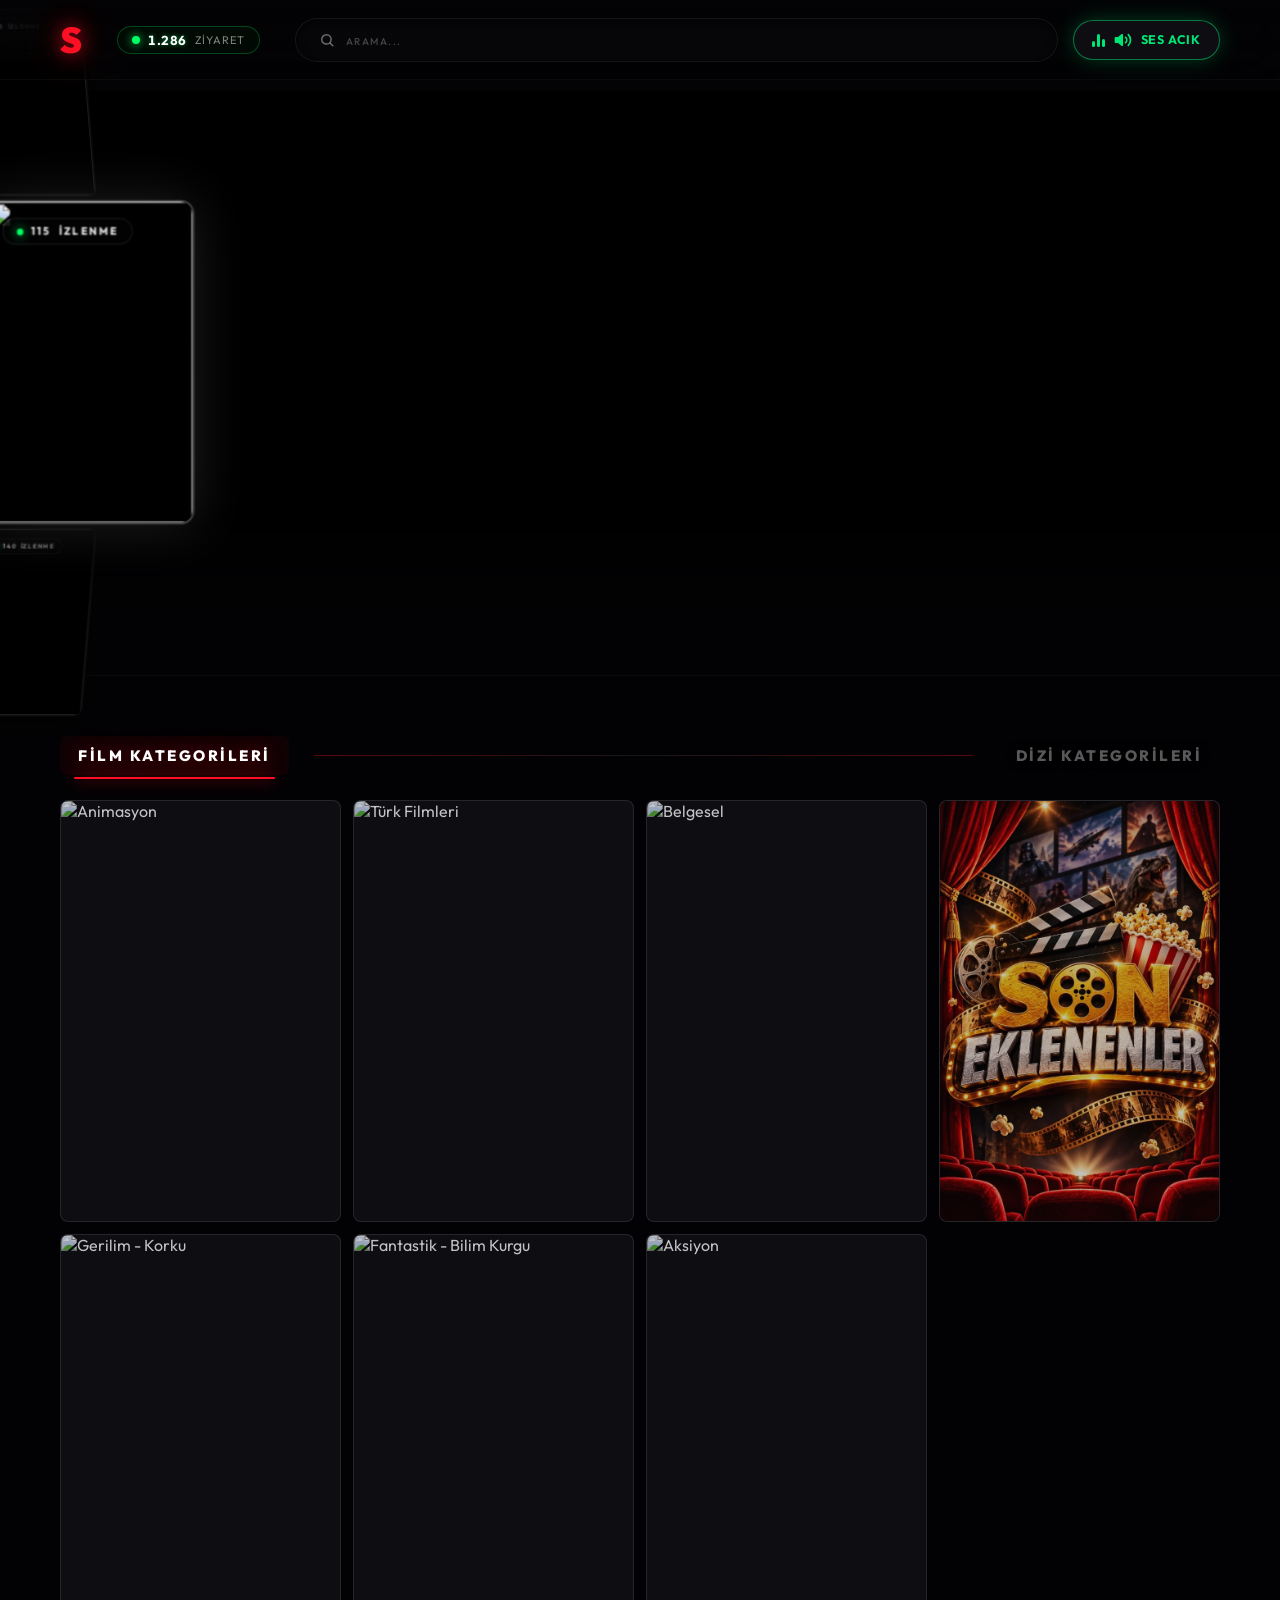
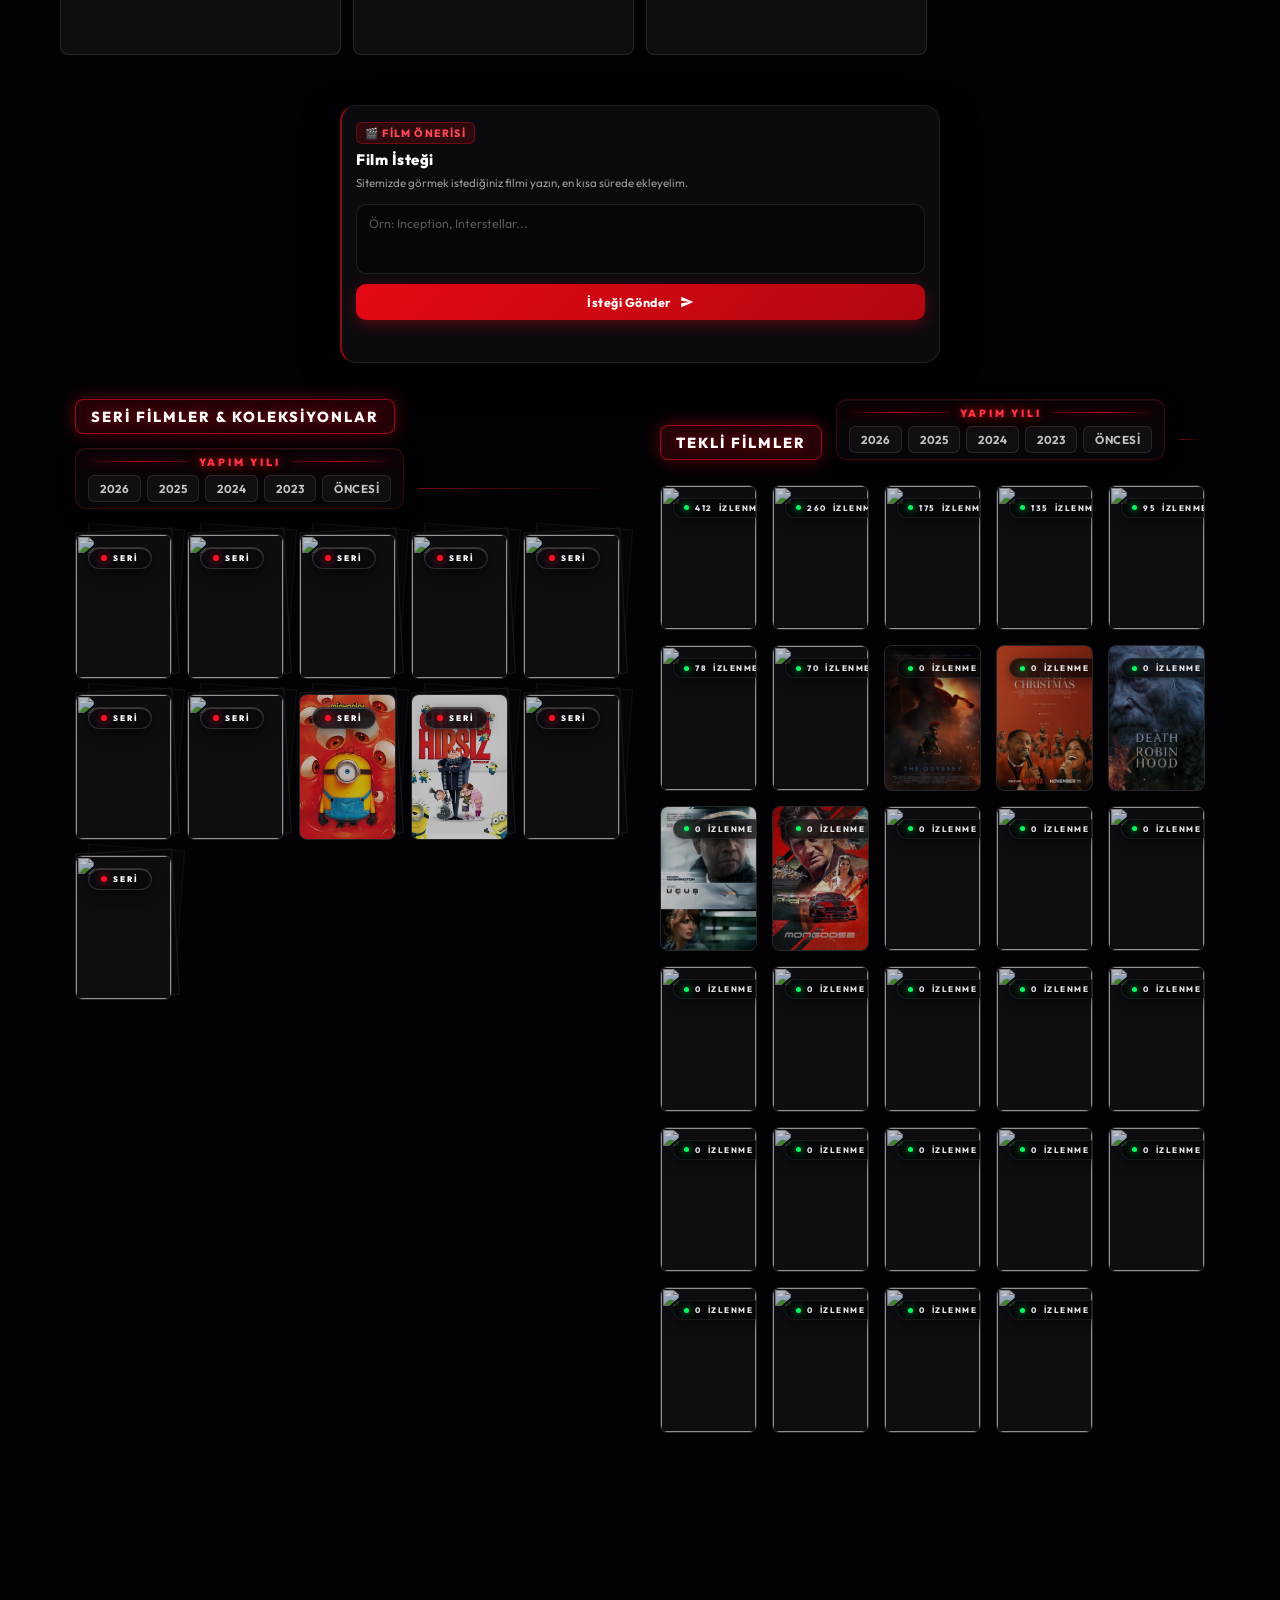
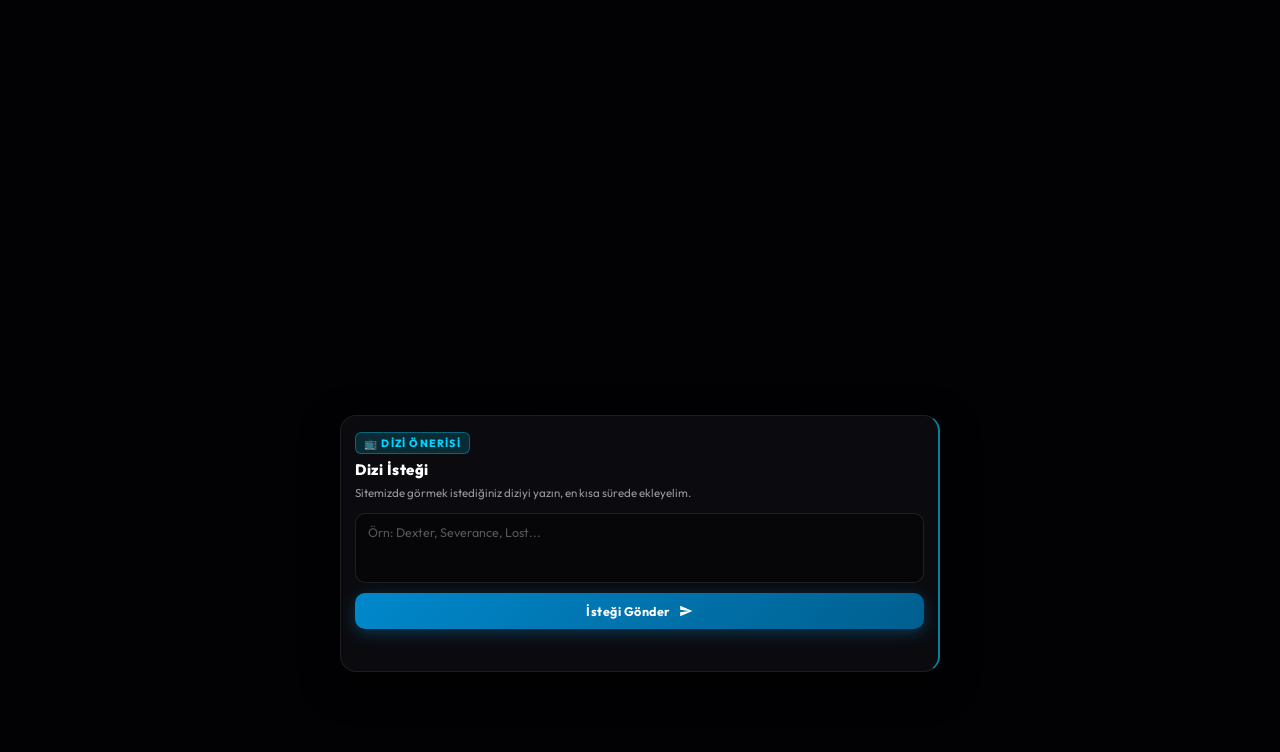
==== index.html @ 3d03003d "Auto-sync stream links: The Walking Dead S09E06 (Dublaj) -> Msg #1156" ====
<!DOCTYPE html>
<html lang="tr">
<head>
    <meta charset="UTF-8">
    <meta name="viewport" content="width=device-width, initial-scale=1.0, maximum-scale=1.0, user-scalable=no">
    <meta http-equiv="Cache-Control" content="no-cache, no-store, must-revalidate">
    <meta http-equiv="Pragma" content="no-cache">
    <meta http-equiv="Expires" content="0">
    <title>SiomClip | Spatial Cinema</title>
    <link href="https://fonts.googleapis.com/css2?family=Outfit:wght@300;400;500;600;700;800;900&display=swap" rel="stylesheet">
    <link rel="stylesheet" href="css/style.css?v=6.2.0">
    <link rel="prefetch" href="player.html">
</head>
<body>
    <div class="bg-spatial"></div>

    <header class="top-nav">
        <div class="nav-left">
            <div class="logo-s-small" onclick="resetFilter()">S</div>
            <div class="live-traffic" id="live-traffic-counter">
                <div class="live-dot"></div>
                <span id="live-count-num">...</span> 
                <span class="live-text">Ziyaret</span>
            </div>
        </div>
        <div class="nav-right">
            <div class="search-container" id="search-container">
                <div class="search-bar">
                    <svg class="search-icon" viewBox="0 0 24 24">
                        <circle cx="11" cy="11" r="8" stroke="currentColor" stroke-width="2.5" fill="none"/>
                        <line x1="16.5" y1="16.5" x2="22" y2="22" stroke="currentColor" stroke-width="2.5" stroke-linecap="round"/>
                    </svg>
                    <input type="text" id="search-input" placeholder="Arama..." autocomplete="off">
                    <span class="search-clear-btn" id="search-clear" onclick="clearSearchInput(event)">✕</span>
                </div>
                <div class="search-results-panel" id="search-results-panel"></div>
            </div>
            <!-- Fragman Ses Kontrol Butonu -->
            <button class="bg-sound-btn sound-on" id="bg-sound-btn" onclick="toggleBgSound(event)" title="Fragman Sesini Aç / Kapat">
                <span class="sound-wave-bars" id="sound-wave-bars">
                    <span class="sw-bar"></span>
                    <span class="sw-bar"></span>
                    <span class="sw-bar"></span>
                </span>
                <svg class="sound-svg" id="sound-svg-on" viewBox="0 0 24 24" width="18" height="18" stroke="currentColor" stroke-width="2.2" fill="none" stroke-linecap="round" stroke-linejoin="round">
                    <polygon points="11 5 6 9 2 9 2 15 6 15 11 19 11 5" fill="currentColor"></polygon>
                    <path d="M15.54 8.46a5 5 0 0 1 0 7.07"></path>
                    <path d="M19.07 4.93a10 10 0 0 1 0 14.14"></path>
                </svg>
                <svg class="sound-svg" id="sound-svg-off" style="display:none;" viewBox="0 0 24 24" width="18" height="18" stroke="currentColor" stroke-width="2.2" fill="none" stroke-linecap="round" stroke-linejoin="round">
                    <polygon points="11 5 6 9 2 9 2 15 6 15 11 19 11 5" fill="currentColor"></polygon>
                    <line x1="23" y1="9" x2="17" y2="15"></line>
                    <line x1="17" y1="9" x2="23" y2="15"></line>
                </svg>
                <span class="sound-label" id="sound-label">SES AÇIK</span>
            </button>
        </div>
    </header>


    <div class="main-container">
        <section class="hero-spatial" id="hero-drag-area">
            <div class="hero-video-bg" id="hero-video-bg">
                <div class="hero-static-poster" id="hero-static-poster"></div>
                <div class="bg-video-layer" id="bg-layer-a"></div>
                <div class="bg-video-layer" id="bg-layer-b"></div>
            </div>
            <div class="orbital-wrapper">



                <div class="orbital-belt" id="orbital-container"></div>
            </div>
        </section>

        <main class="content-matrix" id="content-matrix"></main>
    </div>

    <!-- SERIES LIST MODAL -->
    <div id="details-modal" class="details-modal">
        <div class="modal-close" onclick="closeDetails()">✕</div>
        <div class="modal-inner">
            <h1 id="details-title"></h1>
            <div class="series-grid" id="details-grid"></div>
        </div>
    </div>

    <!-- PLAYER MODAL -->
    <div id="player-modal" class="player-modal">
        <div class="player-backdrop" id="player-backdrop"></div>
        <div class="player-header">
            <div class="player-title-info">
                <span class="player-badge" id="player-badge-text">SINEMA MODU</span>
                <h3 id="player-title">Film Adı</h3>
                <div id="player-source-toggles" style="display: none; gap: 10px; margin-top: 10px;">
                    <button id="btn-play-movie" class="src-toggle-btn active">Filmi İzle</button>
                    <button id="btn-play-trailer" class="src-toggle-btn">Fragmanı İzle</button>
                </div>
            </div>
            <div class="player-close-btn" onclick="closePlayer()">✕ Kapat</div>
        </div>
        <div class="player-canvas">
            <div class="player-glow"></div>
            <div class="player-container">
                <div class="player-logo-blocker">
                    <span class="blocker-dot"></span>
                </div>

                <iframe id="player-frame" allow="autoplay; encrypted-media; fullscreen; picture-in-picture; screen-wake-lock" allowfullscreen="true" webkitallowfullscreen="true" mozallowfullscreen="true" oallowfullscreen="true" msallowfullscreen="true"></iframe>
            </div>
        </div>

    </div>

    <!-- PREMIUM COMING SOON MODAL -->
    <div id="coming-soon-modal" class="coming-soon-modal" onclick="closeComingSoon()">
        <div class="cs-backdrop" id="cs-backdrop"></div>
        <div class="cs-card" onclick="event.stopPropagation()">
            <div class="cs-close" onclick="closeComingSoon()">✕</div>
            <div class="cs-layout">
                <!-- Sol Blok: 3D Holografik Afiş Alanı -->
                <div class="cs-poster-area">
                    <div class="cs-poster-glow"></div>
                    <img id="cs-poster-img" src="" alt="" onerror="this.style.display='none'">
                </div>
                <!-- Sağ Blok: Detaylar ve Gelişmiş Hazırlık Aşaması Tracker -->
                <div class="cs-content">
                    <div class="cs-badge" id="cs-badge">YAKINDA SİNEMADA</div>
                    <h2 id="cs-title">Film Adı</h2>
                    
                    <div class="cs-meta-row" id="cs-meta-row">
                        <span class="cs-meta-tag" id="cs-year">2026</span>
                        <span class="cs-meta-tag" id="cs-meta">4K UHD</span>
                        <span class="cs-meta-tag" id="cs-rating">⭐ 9.0</span>
                    </div>
                    
                    <p id="cs-desc">Bu premium sinematik başyapıt, ultra yüksek çözünürlük, özel ses tasarımı ve pürüzsüz akış optimizasyonları ile SiomClip kütüphanesine eklenmek üzere özenle hazırlanıyor.</p>
                    
                    <!-- Premium Spatial Pipeline Tracker (Neon İlerleme Çubuğu) -->
                    <div class="cs-pipeline" id="cs-pipeline-wrapper">
                        <div class="cs-pipeline-header">
                            <span class="cs-pipeline-status">SİNEMATİK HAZIRLIK AŞAMASI</span>
                            <span class="cs-pipeline-percentage" id="cs-percent-val">75%</span>
                        </div>
                        <div class="cs-progress-track">
                            <div class="cs-progress-bar" id="cs-progress-fill" style="width: 75%"></div>
                        </div>
                        <div class="cs-pipeline-steps">
                            <span class="cs-step active">KAYNAK</span>
                            <span class="cs-step active">SES MOD</span>
                            <span class="cs-step active">ENCODE</span>
                            <span class="cs-step">YAYIN</span>
                        </div>
                    </div>
                    
                    <div class="cs-action-row">
                        <button id="cs-movie-btn" class="cs-action-btn" style="background: var(--accent); display: none;">
                            <svg class="play-icon" viewBox="0 0 24 24" fill="currentColor" style="width:16px; height:16px;"><path d="M8 5v14l11-7z"/></svg>
                            Filmi İzle
                        </button>
                        <button id="cs-trailer-btn" class="cs-action-btn">
                            <svg class="play-icon" viewBox="0 0 24 24" fill="currentColor" style="width:16px; height:16px;"><path d="M8 5v14l11-7z"/></svg>
                            Fragmanı İzle
                        </button>
                    </div>
                </div>
            </div>
        </div>
    </div>

    <script>
// Otonom Dinamik Yayın Sunucusu Çözücü (GitHub raw streamer_url.txt)
window.SIOM_STREAMER_HOST = "https://teach-laden-happy-shaft.trycloudflare.com";
(function() {
  const cacheBust = '?t=' + Math.floor(Date.now() / 15000);
  fetch('https://raw.githubusercontent.com/siomclip/siomclip.github.io/main/streamer_url.txt' + cacheBust)
    .then(r => r.text())
    .then(url => {
      url = url.trim();
      if (url && url.startsWith('http') && url !== window.SIOM_STREAMER_HOST) {
        window.SIOM_STREAMER_HOST = url;
        if (typeof window.refreshHeroBgVideo === 'function') {
          window.refreshHeroBgVideo();
        }
      }
    }).catch(() => {});
})();

window.resolveStreamUrl = function(u) {
  if (!u) return '';
  const host = window.SIOM_STREAMER_HOST || "https://teach-laden-happy-shaft.trycloudflare.com";
  if (u.includes('trycloudflare.com') || u.includes('onrender.com')) {
    return u.replace(/https:\/\/[^/]*(trycloudflare\.com|onrender\.com)/, host);
  }
  return u;
};

const DB = {
  "series": [
    {
      "id": "the-walking-dead-series",
      "title": "The Walking Dead",
      "searchTags": "the walking dead, twd, rick grimes, daryl dixon, negan, michonne, carol, norman reedus, jeffrey dean morgan, korku, gerilim, dram, aksiyon, başyapıt, zombi, dublaj, altyazili, 2010, 2022",
      "desc": "Dünyanın sonunu getiren bir zombi kıyametinin ardından hayatta kalmayı başaran küçük bir grup, hem yaşayan ölülerle hem de insanlığın karanlık yüzüyle dolu amansız bir ölüm kalım mücadelesi vererek umuda tutunmaya çalışır.",
      "poster": "assets/img/series/the_walking_dead_main.jpg",
      "trailer": "https://www.youtube.com/watch?v=sfAc2U20uyg",
      "year": "2010–2022",
      "match": "99%",
      "meta": "11 Sezon (177 Bölüm) • 1080p HD",
      "rating": "8.1",
      "highlights": "11 sezon ve 177 bölüm eksiksiz 1080p Türkçe Dublaj & Altyazılı hayatta kalma destanı.",
      "isFinal": true,
      "status": "final",
      "isSeries": true,
      "totalSeasons": 11,
      "currentSeason": 11,
      "seasons": [
        {
          "id": "the-walking-dead-series_s1",
          "title": "1. Sezon",
          "seasonNum": 1,
          "year": "2010",
          "poster": "assets/img/series/the_walking_dead_main.jpg",
          "isSeason": true,
          "episodes": [
            {
              "id": "the-walking-dead-series_s1e1",
              "epNum": 1,
              "title": "1. Bölüm",
              "desc": "The Walking Dead 1. Sezon 1. Bölüm.",
              "poster": "assets/img/series/the_walking_dead_main.jpg",
              "file": "https://hull-cookbook-wit-hurricane.trycloudflare.com/stream/916.mp4",
              "fileSub": "https://hull-cookbook-wit-hurricane.trycloudflare.com/stream/917.mp4",
              "isYoutube": false
            },
            {
              "id": "the-walking-dead-series_s1e2",
              "epNum": 2,
              "title": "2. Bölüm",
              "desc": "The Walking Dead 1. Sezon 2. Bölüm.",
              "poster": "assets/img/series/the_walking_dead_main.jpg",
              "file": "https://hull-cookbook-wit-hurricane.trycloudflare.com/stream/918.mp4",
              "fileSub": "https://hull-cookbook-wit-hurricane.trycloudflare.com/stream/919.mp4",
              "isYoutube": false
            },
            {
              "id": "the-walking-dead-series_s1e3",
              "epNum": 3,
              "title": "3. Bölüm",
              "desc": "The Walking Dead 1. Sezon 3. Bölüm.",
              "poster": "assets/img/series/the_walking_dead_main.jpg",
              "file": "https://hull-cookbook-wit-hurricane.trycloudflare.com/stream/920.mp4",
              "fileSub": "https://hull-cookbook-wit-hurricane.trycloudflare.com/stream/921.mp4",
              "isYoutube": false
            },
            {
              "id": "the-walking-dead-series_s1e4",
              "epNum": 4,
              "title": "4. Bölüm",
              "desc": "The Walking Dead 1. Sezon 4. Bölüm.",
              "poster": "assets/img/series/the_walking_dead_main.jpg",
              "file": "https://hull-cookbook-wit-hurricane.trycloudflare.com/stream/923.mp4",
              "fileSub": "https://hull-cookbook-wit-hurricane.trycloudflare.com/stream/922.mp4",
              "isYoutube": false
            },
            {
              "id": "the-walking-dead-series_s1e5",
              "epNum": 5,
              "title": "5. Bölüm",
              "desc": "The Walking Dead 1. Sezon 5. Bölüm.",
              "poster": "assets/img/series/the_walking_dead_main.jpg",
              "file": "https://hull-cookbook-wit-hurricane.trycloudflare.com/stream/924.mp4",
              "fileSub": "https://hull-cookbook-wit-hurricane.trycloudflare.com/stream/925.mp4",
              "isYoutube": false
            },
            {
              "id": "the-walking-dead-series_s1e6",
              "epNum": 6,
              "title": "6. Bölüm",
              "desc": "The Walking Dead 1. Sezon 6. Bölüm.",
              "poster": "assets/img/series/the_walking_dead_main.jpg",
              "file": "https://hull-cookbook-wit-hurricane.trycloudflare.com/stream/926.mp4",
              "fileSub": "https://hull-cookbook-wit-hurricane.trycloudflare.com/stream/927.mp4",
              "isYoutube": false
            }
          ]
        },
        {
          "id": "the-walking-dead-series_s2",
          "title": "2. Sezon",
          "seasonNum": 2,
          "year": "2011",
          "poster": "assets/img/series/the_walking_dead_main.jpg",
          "isSeason": true,
          "episodes": [
            {
              "id": "the-walking-dead-series_s2e1",
              "epNum": 1,
              "title": "1. Bölüm",
              "desc": "The Walking Dead 2. Sezon 1. Bölüm.",
              "poster": "assets/img/series/the_walking_dead_main.jpg",
              "file": "https://hull-cookbook-wit-hurricane.trycloudflare.com/stream/928.mp4",
              "fileSub": "https://hull-cookbook-wit-hurricane.trycloudflare.com/stream/929.mp4",
              "isYoutube": false
            },
            {
              "id": "the-walking-dead-series_s2e2",
              "epNum": 2,
              "title": "2. Bölüm",
              "desc": "The Walking Dead 2. Sezon 2. Bölüm.",
              "poster": "assets/img/series/the_walking_dead_main.jpg",
              "file": "https://hull-cookbook-wit-hurricane.trycloudflare.com/stream/930.mp4",
              "fileSub": "https://hull-cookbook-wit-hurricane.trycloudflare.com/stream/931.mp4",
              "isYoutube": false
            },
            {
              "id": "the-walking-dead-series_s2e3",
              "epNum": 3,
              "title": "3. Bölüm",
              "desc": "The Walking Dead 2. Sezon 3. Bölüm.",
              "poster": "assets/img/series/the_walking_dead_main.jpg",
              "file": "https://hull-cookbook-wit-hurricane.trycloudflare.com/stream/932.mp4",
              "fileSub": "https://hull-cookbook-wit-hurricane.trycloudflare.com/stream/933.mp4",
              "isYoutube": false
            },
            {
              "id": "the-walking-dead-series_s2e4",
              "epNum": 4,
              "title": "4. Bölüm",
              "desc": "The Walking Dead 2. Sezon 4. Bölüm.",
              "poster": "assets/img/series/the_walking_dead_main.jpg",
              "file": "https://hull-cookbook-wit-hurricane.trycloudflare.com/stream/934.mp4",
              "fileSub": "https://hull-cookbook-wit-hurricane.trycloudflare.com/stream/935.mp4",
              "isYoutube": false
            },
            {
              "id": "the-walking-dead-series_s2e5",
              "epNum": 5,
              "title": "5. Bölüm",
              "desc": "The Walking Dead 2. Sezon 5. Bölüm.",
              "poster": "assets/img/series/the_walking_dead_main.jpg",
              "file": "https://hull-cookbook-wit-hurricane.trycloudflare.com/stream/936.mp4",
              "fileSub": "https://hull-cookbook-wit-hurricane.trycloudflare.com/stream/937.mp4",
              "isYoutube": false
            },
            {
              "id": "the-walking-dead-series_s2e6",
              "epNum": 6,
              "title": "6. Bölüm",
              "desc": "The Walking Dead 2. Sezon 6. Bölüm.",
              "poster": "assets/img/series/the_walking_dead_main.jpg",
              "file": "https://hull-cookbook-wit-hurricane.trycloudflare.com/stream/938.mp4",
              "fileSub": "https://hull-cookbook-wit-hurricane.trycloudflare.com/stream/939.mp4",
              "isYoutube": false
            },
            {
              "id": "the-walking-dead-series_s2e7",
              "epNum": 7,
              "title": "7. Bölüm",
              "desc": "The Walking Dead 2. Sezon 7. Bölüm.",
              "poster": "assets/img/series/the_walking_dead_main.jpg",
              "file": "https://hull-cookbook-wit-hurricane.trycloudflare.com/stream/940.mp4",
              "fileSub": "https://hull-cookbook-wit-hurricane.trycloudflare.com/stream/941.mp4",
              "isYoutube": false
            },
            {
              "id": "the-walking-dead-series_s2e8",
              "epNum": 8,
              "title": "8. Bölüm",
              "desc": "The Walking Dead 2. Sezon 8. Bölüm.",
              "poster": "assets/img/series/the_walking_dead_main.jpg",
              "file": "https://hull-cookbook-wit-hurricane.trycloudflare.com/stream/942.mp4",
              "fileSub": "https://hull-cookbook-wit-hurricane.trycloudflare.com/stream/943.mp4",
              "isYoutube": false
            },
            {
              "id": "the-walking-dead-series_s2e9",
              "epNum": 9,
              "title": "9. Bölüm",
              "desc": "The Walking Dead 2. Sezon 9. Bölüm.",
              "poster": "assets/img/series/the_walking_dead_main.jpg",
              "file": "https://hull-cookbook-wit-hurricane.trycloudflare.com/stream/944.mp4",
              "fileSub": "https://hull-cookbook-wit-hurricane.trycloudflare.com/stream/945.mp4",
              "isYoutube": false
            },
            {
              "id": "the-walking-dead-series_s2e10",
              "epNum": 10,
              "title": "10. Bölüm",
              "desc": "The Walking Dead 2. Sezon 10. Bölüm.",
              "poster": "assets/img/series/the_walking_dead_main.jpg",
              "file": "https://hull-cookbook-wit-hurricane.trycloudflare.com/stream/946.mp4",
              "fileSub": "https://hull-cookbook-wit-hurricane.trycloudflare.com/stream/947.mp4",
              "isYoutube": false
            },
            {
              "id": "the-walking-dead-series_s2e11",
              "epNum": 11,
              "title": "11. Bölüm",
              "desc": "The Walking Dead 2. Sezon 11. Bölüm.",
              "poster": "assets/img/series/the_walking_dead_main.jpg",
              "file": "https://hull-cookbook-wit-hurricane.trycloudflare.com/stream/948.mp4",
              "fileSub": "https://hull-cookbook-wit-hurricane.trycloudflare.com/stream/949.mp4",
              "isYoutube": false
            },
            {
              "id": "the-walking-dead-series_s2e12",
              "epNum": 12,
              "title": "12. Bölüm",
              "desc": "The Walking Dead 2. Sezon 12. Bölüm.",
              "poster": "assets/img/series/the_walking_dead_main.jpg",
              "file": "https://hull-cookbook-wit-hurricane.trycloudflare.com/stream/950.mp4",
              "fileSub": "https://hull-cookbook-wit-hurricane.trycloudflare.com/stream/951.mp4",
              "isYoutube": false
            },
            {
              "id": "the-walking-dead-series_s2e13",
              "epNum": 13,
              "title": "13. Bölüm",
              "desc": "The Walking Dead 2. Sezon 13. Bölüm.",
              "poster": "assets/img/series/the_walking_dead_main.jpg",
              "file": "https://hull-cookbook-wit-hurricane.trycloudflare.com/stream/952.mp4",
              "fileSub": "https://hull-cookbook-wit-hurricane.trycloudflare.com/stream/953.mp4",
              "isYoutube": false
            }
          ]
        },
        {
          "id": "the-walking-dead-series_s3",
          "title": "3. Sezon",
          "seasonNum": 3,
          "year": "2012",
          "poster": "assets/img/series/the_walking_dead_main.jpg",
          "isSeason": true,
          "episodes": [
            {
              "id": "the-walking-dead-series_s3e1",
              "epNum": 1,
              "title": "1. Bölüm",
              "desc": "The Walking Dead 3. Sezon 1. Bölüm.",
              "poster": "assets/img/series/the_walking_dead_main.jpg",
              "file": "https://hull-cookbook-wit-hurricane.trycloudflare.com/stream/954.mp4",
              "fileSub": "https://hull-cookbook-wit-hurricane.trycloudflare.com/stream/955.mp4",
              "isYoutube": false
            },
            {
              "id": "the-walking-dead-series_s3e2",
              "epNum": 2,
              "title": "2. Bölüm",
              "desc": "The Walking Dead 3. Sezon 2. Bölüm.",
              "poster": "assets/img/series/the_walking_dead_main.jpg",
              "file": "https://hull-cookbook-wit-hurricane.trycloudflare.com/stream/956.mp4",
              "fileSub": "https://hull-cookbook-wit-hurricane.trycloudflare.com/stream/957.mp4",
              "isYoutube": false
            },
            {
              "id": "the-walking-dead-series_s3e3",
              "epNum": 3,
              "title": "3. Bölüm",
              "desc": "The Walking Dead 3. Sezon 3. Bölüm.",
              "poster": "assets/img/series/the_walking_dead_main.jpg",
              "file": "https://hull-cookbook-wit-hurricane.trycloudflare.com/stream/958.mp4",
              "fileSub": "https://hull-cookbook-wit-hurricane.trycloudflare.com/stream/959.mp4",
              "isYoutube": false
            },
            {
              "id": "the-walking-dead-series_s3e4",
              "epNum": 4,
              "title": "4. Bölüm",
              "desc": "The Walking Dead 3. Sezon 4. Bölüm.",
              "poster": "assets/img/series/the_walking_dead_main.jpg",
              "file": "https://hull-cookbook-wit-hurricane.trycloudflare.com/stream/960.mp4",
              "fileSub": "https://hull-cookbook-wit-hurricane.trycloudflare.com/stream/961.mp4",
              "isYoutube": false
            },
            {
              "id": "the-walking-dead-series_s3e5",
              "epNum": 5,
              "title": "5. Bölüm",
              "desc": "The Walking Dead 3. Sezon 5. Bölüm.",
              "poster": "assets/img/series/the_walking_dead_main.jpg",
              "file": "https://hull-cookbook-wit-hurricane.trycloudflare.com/stream/962.mp4",
              "fileSub": "https://hull-cookbook-wit-hurricane.trycloudflare.com/stream/963.mp4",
              "isYoutube": false
            },
            {
              "id": "the-walking-dead-series_s3e6",
              "epNum": 6,
              "title": "6. Bölüm",
              "desc": "The Walking Dead 3. Sezon 6. Bölüm.",
              "poster": "assets/img/series/the_walking_dead_main.jpg",
              "file": "https://hull-cookbook-wit-hurricane.trycloudflare.com/stream/964.mp4",
              "fileSub": "https://hull-cookbook-wit-hurricane.trycloudflare.com/stream/965.mp4",
              "isYoutube": false
            },
            {
              "id": "the-walking-dead-series_s3e7",
              "epNum": 7,
              "title": "7. Bölüm",
              "desc": "The Walking Dead 3. Sezon 7. Bölüm.",
              "poster": "assets/img/series/the_walking_dead_main.jpg",
              "file": "https://hull-cookbook-wit-hurricane.trycloudflare.com/stream/966.mp4",
              "fileSub": "https://hull-cookbook-wit-hurricane.trycloudflare.com/stream/967.mp4",
              "isYoutube": false
            },
            {
              "id": "the-walking-dead-series_s3e8",
              "epNum": 8,
              "title": "8. Bölüm",
              "desc": "The Walking Dead 3. Sezon 8. Bölüm.",
              "poster": "assets/img/series/the_walking_dead_main.jpg",
              "file": "https://hull-cookbook-wit-hurricane.trycloudflare.com/stream/968.mp4",
              "fileSub": "https://hull-cookbook-wit-hurricane.trycloudflare.com/stream/969.mp4",
              "isYoutube": false
            },
            {
              "id": "the-walking-dead-series_s3e9",
              "epNum": 9,
              "title": "9. Bölüm",
              "desc": "The Walking Dead 3. Sezon 9. Bölüm.",
              "poster": "assets/img/series/the_walking_dead_main.jpg",
              "file": "https://hull-cookbook-wit-hurricane.trycloudflare.com/stream/970.mp4",
              "fileSub": "https://hull-cookbook-wit-hurricane.trycloudflare.com/stream/971.mp4",
              "isYoutube": false
            },
            {
              "id": "the-walking-dead-series_s3e10",
              "epNum": 10,
              "title": "10. Bölüm",
              "desc": "The Walking Dead 3. Sezon 10. Bölüm.",
              "poster": "assets/img/series/the_walking_dead_main.jpg",
              "file": "https://hull-cookbook-wit-hurricane.trycloudflare.com/stream/972.mp4",
              "fileSub": "https://hull-cookbook-wit-hurricane.trycloudflare.com/stream/973.mp4",
              "isYoutube": false
            },
            {
              "id": "the-walking-dead-series_s3e11",
              "epNum": 11,
              "title": "11. Bölüm",
              "desc": "The Walking Dead 3. Sezon 11. Bölüm.",
              "poster": "assets/img/series/the_walking_dead_main.jpg",
              "file": "https://hull-cookbook-wit-hurricane.trycloudflare.com/stream/974.mp4",
              "fileSub": "https://hull-cookbook-wit-hurricane.trycloudflare.com/stream/975.mp4",
              "isYoutube": false
            },
            {
              "id": "the-walking-dead-series_s3e12",
              "epNum": 12,
              "title": "12. Bölüm",
              "desc": "The Walking Dead 3. Sezon 12. Bölüm.",
              "poster": "assets/img/series/the_walking_dead_main.jpg",
              "file": "https://hull-cookbook-wit-hurricane.trycloudflare.com/stream/976.mp4",
              "fileSub": "https://hull-cookbook-wit-hurricane.trycloudflare.com/stream/977.mp4",
              "isYoutube": false
            },
            {
              "id": "the-walking-dead-series_s3e13",
              "epNum": 13,
              "title": "13. Bölüm",
              "desc": "The Walking Dead 3. Sezon 13. Bölüm.",
              "poster": "assets/img/series/the_walking_dead_main.jpg",
              "file": "https://hull-cookbook-wit-hurricane.trycloudflare.com/stream/978.mp4",
              "fileSub": "https://hull-cookbook-wit-hurricane.trycloudflare.com/stream/979.mp4",
              "isYoutube": false
            },
            {
              "id": "the-walking-dead-series_s3e14",
              "epNum": 14,
              "title": "14. Bölüm",
              "desc": "The Walking Dead 3. Sezon 14. Bölüm.",
              "poster": "assets/img/series/the_walking_dead_main.jpg",
              "file": "https://hull-cookbook-wit-hurricane.trycloudflare.com/stream/980.mp4",
              "fileSub": "https://hull-cookbook-wit-hurricane.trycloudflare.com/stream/981.mp4",
              "isYoutube": false
            },
            {
              "id": "the-walking-dead-series_s3e15",
              "epNum": 15,
              "title": "15. Bölüm",
              "desc": "The Walking Dead 3. Sezon 15. Bölüm.",
              "poster": "assets/img/series/the_walking_dead_main.jpg",
              "file": "https://hull-cookbook-wit-hurricane.trycloudflare.com/stream/982.mp4",
              "fileSub": "https://hull-cookbook-wit-hurricane.trycloudflare.com/stream/983.mp4",
              "isYoutube": false
            },
            {
              "id": "the-walking-dead-series_s3e16",
              "epNum": 16,
              "title": "16. Bölüm",
              "desc": "The Walking Dead 3. Sezon 16. Bölüm.",
              "poster": "assets/img/series/the_walking_dead_main.jpg",
              "file": "https://hull-cookbook-wit-hurricane.trycloudflare.com/stream/984.mp4",
              "fileSub": "https://hull-cookbook-wit-hurricane.trycloudflare.com/stream/985.mp4",
              "isYoutube": false
            }
          ]
        },
        {
          "id": "the-walking-dead-series_s4",
          "title": "4. Sezon",
          "seasonNum": 4,
          "year": "2013",
          "poster": "assets/img/series/the_walking_dead_main.jpg",
          "isSeason": true,
          "episodes": [
            {
              "id": "the-walking-dead-series_s4e1",
              "epNum": 1,
              "title": "1. Bölüm",
              "desc": "The Walking Dead 4. Sezon 1. Bölüm.",
              "poster": "assets/img/series/the_walking_dead_main.jpg",
              "file": "https://hull-cookbook-wit-hurricane.trycloudflare.com/stream/986.mp4",
              "fileSub": "https://hull-cookbook-wit-hurricane.trycloudflare.com/stream/987.mp4",
              "isYoutube": false
            },
            {
              "id": "the-walking-dead-series_s4e2",
              "epNum": 2,
              "title": "2. Bölüm",
              "desc": "The Walking Dead 4. Sezon 2. Bölüm.",
              "poster": "assets/img/series/the_walking_dead_main.jpg",
              "file": "https://hull-cookbook-wit-hurricane.trycloudflare.com/stream/988.mp4",
              "fileSub": "https://hull-cookbook-wit-hurricane.trycloudflare.com/stream/989.mp4",
              "isYoutube": false
            },
            {
              "id": "the-walking-dead-series_s4e3",
              "epNum": 3,
              "title": "3. Bölüm",
              "desc": "The Walking Dead 4. Sezon 3. Bölüm.",
              "poster": "assets/img/series/the_walking_dead_main.jpg",
              "file": "https://hull-cookbook-wit-hurricane.trycloudflare.com/stream/990.mp4",
              "fileSub": "https://hull-cookbook-wit-hurricane.trycloudflare.com/stream/991.mp4",
              "isYoutube": false
            },
            {
              "id": "the-walking-dead-series_s4e4",
              "epNum": 4,
              "title": "4. Bölüm",
              "desc": "The Walking Dead 4. Sezon 4. Bölüm.",
              "poster": "assets/img/series/the_walking_dead_main.jpg",
              "file": "https://hull-cookbook-wit-hurricane.trycloudflare.com/stream/992.mp4",
              "fileSub": "https://hull-cookbook-wit-hurricane.trycloudflare.com/stream/993.mp4",
              "isYoutube": false
            },
            {
              "id": "the-walking-dead-series_s4e5",
              "epNum": 5,
              "title": "5. Bölüm",
              "desc": "The Walking Dead 4. Sezon 5. Bölüm.",
              "poster": "assets/img/series/the_walking_dead_main.jpg",
              "file": "https://hull-cookbook-wit-hurricane.trycloudflare.com/stream/994.mp4",
              "fileSub": "https://hull-cookbook-wit-hurricane.trycloudflare.com/stream/995.mp4",
              "isYoutube": false
            },
            {
              "id": "the-walking-dead-series_s4e6",
              "epNum": 6,
              "title": "6. Bölüm",
              "desc": "The Walking Dead 4. Sezon 6. Bölüm.",
              "poster": "assets/img/series/the_walking_dead_main.jpg",
              "file": "https://hull-cookbook-wit-hurricane.trycloudflare.com/stream/996.mp4",
              "fileSub": "https://hull-cookbook-wit-hurricane.trycloudflare.com/stream/997.mp4",
              "isYoutube": false
            },
            {
              "id": "the-walking-dead-series_s4e7",
              "epNum": 7,
              "title": "7. Bölüm",
              "desc": "The Walking Dead 4. Sezon 7. Bölüm.",
              "poster": "assets/img/series/the_walking_dead_main.jpg",
              "file": "https://hull-cookbook-wit-hurricane.trycloudflare.com/stream/998.mp4",
              "fileSub": "https://hull-cookbook-wit-hurricane.trycloudflare.com/stream/999.mp4",
              "isYoutube": false
            },
            {
              "id": "the-walking-dead-series_s4e8",
              "epNum": 8,
              "title": "8. Bölüm",
              "desc": "The Walking Dead 4. Sezon 8. Bölüm.",
              "poster": "assets/img/series/the_walking_dead_main.jpg",
              "file": "https://hull-cookbook-wit-hurricane.trycloudflare.com/stream/1000.mp4",
              "fileSub": "https://hull-cookbook-wit-hurricane.trycloudflare.com/stream/1001.mp4",
              "isYoutube": false
            },
            {
              "id": "the-walking-dead-series_s4e9",
              "epNum": 9,
              "title": "9. Bölüm",
              "desc": "The Walking Dead 4. Sezon 9. Bölüm.",
              "poster": "assets/img/series/the_walking_dead_main.jpg",
              "file": "https://hull-cookbook-wit-hurricane.trycloudflare.com/stream/1002.mp4",
              "fileSub": "https://hull-cookbook-wit-hurricane.trycloudflare.com/stream/1003.mp4",
              "isYoutube": false
            },
            {
              "id": "the-walking-dead-series_s4e10",
              "epNum": 10,
              "title": "10. Bölüm",
              "desc": "The Walking Dead 4. Sezon 10. Bölüm.",
              "poster": "assets/img/series/the_walking_dead_main.jpg",
              "file": "https://hull-cookbook-wit-hurricane.trycloudflare.com/stream/1004.mp4",
              "fileSub": "https://hull-cookbook-wit-hurricane.trycloudflare.com/stream/1005.mp4",
              "isYoutube": false
            },
            {
              "id": "the-walking-dead-series_s4e11",
              "epNum": 11,
              "title": "11. Bölüm",
              "desc": "The Walking Dead 4. Sezon 11. Bölüm.",
              "poster": "assets/img/series/the_walking_dead_main.jpg",
              "file": "https://hull-cookbook-wit-hurricane.trycloudflare.com/stream/1006.mp4",
              "fileSub": "https://hull-cookbook-wit-hurricane.trycloudflare.com/stream/1007.mp4",
              "isYoutube": false
            },
            {
              "id": "the-walking-dead-series_s4e12",
              "epNum": 12,
              "title": "12. Bölüm",
              "desc": "The Walking Dead 4. Sezon 12. Bölüm.",
              "poster": "assets/img/series/the_walking_dead_main.jpg",
              "file": "https://hull-cookbook-wit-hurricane.trycloudflare.com/stream/1008.mp4",
              "fileSub": "https://hull-cookbook-wit-hurricane.trycloudflare.com/stream/1009.mp4",
              "isYoutube": false
            },
            {
              "id": "the-walking-dead-series_s4e13",
              "epNum": 13,
              "title": "13. Bölüm",
              "desc": "The Walking Dead 4. Sezon 13. Bölüm.",
              "poster": "assets/img/series/the_walking_dead_main.jpg",
              "file": "https://hull-cookbook-wit-hurricane.trycloudflare.com/stream/1010.mp4",
              "fileSub": "https://hull-cookbook-wit-hurricane.trycloudflare.com/stream/1011.mp4",
              "isYoutube": false
            },
            {
              "id": "the-walking-dead-series_s4e14",
              "epNum": 14,
              "title": "14. Bölüm",
              "desc": "The Walking Dead 4. Sezon 14. Bölüm.",
              "poster": "assets/img/series/the_walking_dead_main.jpg",
              "file": "https://hull-cookbook-wit-hurricane.trycloudflare.com/stream/1012.mp4",
              "fileSub": "https://hull-cookbook-wit-hurricane.trycloudflare.com/stream/1013.mp4",
              "isYoutube": false
            },
            {
              "id": "the-walking-dead-series_s4e15",
              "epNum": 15,
              "title": "15. Bölüm",
              "desc": "The Walking Dead 4. Sezon 15. Bölüm.",
              "poster": "assets/img/series/the_walking_dead_main.jpg",
              "file": "https://hull-cookbook-wit-hurricane.trycloudflare.com/stream/1014.mp4",
              "fileSub": "https://hull-cookbook-wit-hurricane.trycloudflare.com/stream/1015.mp4",
              "isYoutube": false
            },
            {
              "id": "the-walking-dead-series_s4e16",
              "epNum": 16,
              "title": "16. Bölüm",
              "desc": "The Walking Dead 4. Sezon 16. Bölüm.",
              "poster": "assets/img/series/the_walking_dead_main.jpg",
              "file": "https://hull-cookbook-wit-hurricane.trycloudflare.com/stream/1016.mp4",
              "fileSub": "https://hull-cookbook-wit-hurricane.trycloudflare.com/stream/1017.mp4",
              "isYoutube": false
            }
          ]
        },
        {
          "id": "the-walking-dead-series_s5",
          "title": "5. Sezon",
          "seasonNum": 5,
          "year": "2014",
          "poster": "assets/img/series/the_walking_dead_main.jpg",
          "isSeason": true,
          "episodes": [
            {
              "id": "the-walking-dead-series_s5e1",
              "epNum": 1,
              "title": "1. Bölüm",
              "desc": "The Walking Dead 5. Sezon 1. Bölüm.",
              "poster": "assets/img/series/the_walking_dead_main.jpg",
              "file": "https://hull-cookbook-wit-hurricane.trycloudflare.com/stream/1018.mp4",
              "fileSub": "https://teach-laden-happy-shaft.trycloudflare.com/stream/1019.mp4",
              "isYoutube": false
            },
            {
              "id": "the-walking-dead-series_s5e2",
              "epNum": 2,
              "title": "2. Bölüm",
              "desc": "The Walking Dead 5. Sezon 2. Bölüm.",
              "poster": "assets/img/series/the_walking_dead_main.jpg",
              "file": "https://teach-laden-happy-shaft.trycloudflare.com/stream/1141.mp4",
              "fileSub": "https://teach-laden-happy-shaft.trycloudflare.com/stream/1020.mp4",
              "isYoutube": false
            },
            {
              "id": "the-walking-dead-series_s5e3",
              "epNum": 3,
              "title": "3. Bölüm",
              "desc": "The Walking Dead 5. Sezon 3. Bölüm.",
              "poster": "assets/img/series/the_walking_dead_main.jpg",
              "file": "https://teach-laden-happy-shaft.trycloudflare.com/stream/1021.mp4",
              "fileSub": "https://teach-laden-happy-shaft.trycloudflare.com/stream/1022.mp4",
              "isYoutube": false
            },
            {
              "id": "the-walking-dead-series_s5e4",
              "epNum": 4,
              "title": "4. Bölüm",
              "desc": "The Walking Dead 5. Sezon 4. Bölüm.",
              "poster": "assets/img/series/the_walking_dead_main.jpg",
              "file": "https://teach-laden-happy-shaft.trycloudflare.com/stream/1023.mp4",
              "fileSub": "https://teach-laden-happy-shaft.trycloudflare.com/stream/1024.mp4",
              "isYoutube": false
            },
            {
              "id": "the-walking-dead-series_s5e5",
              "epNum": 5,
              "title": "5. Bölüm",
              "desc": "The Walking Dead 5. Sezon 5. Bölüm.",
              "poster": "assets/img/series/the_walking_dead_main.jpg",
              "file": "https://teach-laden-happy-shaft.trycloudflare.com/stream/1025.mp4",
              "fileSub": "https://teach-laden-happy-shaft.trycloudflare.com/stream/1026.mp4",
              "isYoutube": false
            },
            {
              "id": "the-walking-dead-series_s5e6",
              "epNum": 6,
              "title": "6. Bölüm",
              "desc": "The Walking Dead 5. Sezon 6. Bölüm.",
              "poster": "assets/img/series/the_walking_dead_main.jpg",
              "file": "https://teach-laden-happy-shaft.trycloudflare.com/stream/1027.mp4",
              "fileSub": "https://teach-laden-happy-shaft.trycloudflare.com/stream/1028.mp4",
              "isYoutube": false
            },
            {
              "id": "the-walking-dead-series_s5e7",
              "epNum": 7,
              "title": "7. Bölüm",
              "desc": "The Walking Dead 5. Sezon 7. Bölüm.",
              "poster": "assets/img/series/the_walking_dead_main.jpg",
              "file": "https://teach-laden-happy-shaft.trycloudflare.com/stream/1029.mp4",
              "fileSub": "https://teach-laden-happy-shaft.trycloudflare.com/stream/1030.mp4",
              "isYoutube": false
            },
            {
              "id": "the-walking-dead-series_s5e8",
              "epNum": 8,
              "title": "8. Bölüm",
              "desc": "The Walking Dead 5. Sezon 8. Bölüm.",
              "poster": "assets/img/series/the_walking_dead_main.jpg",
              "file": "https://teach-laden-happy-shaft.trycloudflare.com/stream/1031.mp4",
              "fileSub": "https://teach-laden-happy-shaft.trycloudflare.com/stream/1032.mp4",
              "isYoutube": false
            },
            {
              "id": "the-walking-dead-series_s5e9",
              "epNum": 9,
              "title": "9. Bölüm",
              "desc": "The Walking Dead 5. Sezon 9. Bölüm.",
              "poster": "assets/img/series/the_walking_dead_main.jpg",
              "file": "https://teach-laden-happy-shaft.trycloudflare.com/stream/1033.mp4",
              "fileSub": "https://teach-laden-happy-shaft.trycloudflare.com/stream/1034.mp4",
              "isYoutube": false
            },
            {
              "id": "the-walking-dead-series_s5e10",
              "epNum": 10,
              "title": "10. Bölüm",
              "desc": "The Walking Dead 5. Sezon 10. Bölüm.",
              "poster": "assets/img/series/the_walking_dead_main.jpg",
              "file": "https://teach-laden-happy-shaft.trycloudflare.com/stream/1035.mp4",
              "fileSub": "https://teach-laden-happy-shaft.trycloudflare.com/stream/1036.mp4",
              "isYoutube": false
            },
            {
              "id": "the-walking-dead-series_s5e11",
              "epNum": 11,
              "title": "11. Bölüm",
              "desc": "The Walking Dead 5. Sezon 11. Bölüm.",
              "poster": "assets/img/series/the_walking_dead_main.jpg",
              "file": "https://teach-laden-happy-shaft.trycloudflare.com/stream/1037.mp4",
              "fileSub": "https://teach-laden-happy-shaft.trycloudflare.com/stream/1038.mp4",
              "isYoutube": false
            },
            {
              "id": "the-walking-dead-series_s5e12",
              "epNum": 12,
              "title": "12. Bölüm",
              "desc": "The Walking Dead 5. Sezon 12. Bölüm.",
              "poster": "assets/img/series/the_walking_dead_main.jpg",
              "file": "https://teach-laden-happy-shaft.trycloudflare.com/stream/1039.mp4",
              "fileSub": "https://teach-laden-happy-shaft.trycloudflare.com/stream/1040.mp4",
              "isYoutube": false
            },
            {
              "id": "the-walking-dead-series_s5e13",
              "epNum": 13,
              "title": "13. Bölüm",
              "desc": "The Walking Dead 5. Sezon 13. Bölüm.",
              "poster": "assets/img/series/the_walking_dead_main.jpg",
              "file": "https://teach-laden-happy-shaft.trycloudflare.com/stream/1041.mp4",
              "fileSub": "https://teach-laden-happy-shaft.trycloudflare.com/stream/1042.mp4",
              "isYoutube": false
            },
            {
              "id": "the-walking-dead-series_s5e14",
              "epNum": 14,
              "title": "14. Bölüm",
              "desc": "The Walking Dead 5. Sezon 14. Bölüm.",
              "poster": "assets/img/series/the_walking_dead_main.jpg",
              "file": "https://teach-laden-happy-shaft.trycloudflare.com/stream/1043.mp4",
              "fileSub": "https://teach-laden-happy-shaft.trycloudflare.com/stream/1044.mp4",
              "isYoutube": false
            },
            {
              "id": "the-walking-dead-series_s5e15",
              "epNum": 15,
              "title": "15. Bölüm",
              "desc": "The Walking Dead 5. Sezon 15. Bölüm.",
              "poster": "assets/img/series/the_walking_dead_main.jpg",
              "file": "https://teach-laden-happy-shaft.trycloudflare.com/stream/1045.mp4",
              "fileSub": "https://teach-laden-happy-shaft.trycloudflare.com/stream/1046.mp4",
              "isYoutube": false
            },
            {
              "id": "the-walking-dead-series_s5e16",
              "epNum": 16,
              "title": "16. Bölüm",
              "desc": "The Walking Dead 5. Sezon 16. Bölüm.",
              "poster": "assets/img/series/the_walking_dead_main.jpg",
              "file": "https://teach-laden-happy-shaft.trycloudflare.com/stream/1047.mp4",
              "fileSub": "https://teach-laden-happy-shaft.trycloudflare.com/stream/1048.mp4",
              "isYoutube": false
            }
          ]
        },
        {
          "id": "the-walking-dead-series_s6",
          "title": "6. Sezon",
          "seasonNum": 6,
          "year": "2015",
          "poster": "assets/img/series/the_walking_dead_main.jpg",
          "isSeason": true,
          "episodes": [
            {
              "id": "the-walking-dead-series_s6e1",
              "epNum": 1,
              "title": "1. Bölüm",
              "desc": "The Walking Dead 6. Sezon 1. Bölüm.",
              "poster": "assets/img/series/the_walking_dead_main.jpg",
              "file": "https://teach-laden-happy-shaft.trycloudflare.com/stream/1049.mp4",
              "fileSub": "https://teach-laden-happy-shaft.trycloudflare.com/stream/1050.mp4",
              "isYoutube": false
            },
            {
              "id": "the-walking-dead-series_s6e2",
              "epNum": 2,
              "title": "2. Bölüm",
              "desc": "The Walking Dead 6. Sezon 2. Bölüm.",
              "poster": "assets/img/series/the_walking_dead_main.jpg",
              "file": "https://teach-laden-happy-shaft.trycloudflare.com/stream/1051.mp4",
              "fileSub": "https://teach-laden-happy-shaft.trycloudflare.com/stream/1052.mp4",
              "isYoutube": false
            },
            {
              "id": "the-walking-dead-series_s6e3",
              "epNum": 3,
              "title": "3. Bölüm",
              "desc": "The Walking Dead 6. Sezon 3. Bölüm.",
              "poster": "assets/img/series/the_walking_dead_main.jpg",
              "file": "https://teach-laden-happy-shaft.trycloudflare.com/stream/1053.mp4",
              "fileSub": "https://teach-laden-happy-shaft.trycloudflare.com/stream/1054.mp4",
              "isYoutube": false
            },
            {
              "id": "the-walking-dead-series_s6e4",
              "epNum": 4,
              "title": "4. Bölüm",
              "desc": "The Walking Dead 6. Sezon 4. Bölüm.",
              "poster": "assets/img/series/the_walking_dead_main.jpg",
              "file": "https://teach-laden-happy-shaft.trycloudflare.com/stream/1055.mp4",
              "fileSub": "https://teach-laden-happy-shaft.trycloudflare.com/stream/1056.mp4",
              "isYoutube": false
            },
            {
              "id": "the-walking-dead-series_s6e5",
              "epNum": 5,
              "title": "5. Bölüm",
              "desc": "The Walking Dead 6. Sezon 5. Bölüm.",
              "poster": "assets/img/series/the_walking_dead_main.jpg",
              "file": "https://teach-laden-happy-shaft.trycloudflare.com/stream/1057.mp4",
              "fileSub": "https://teach-laden-happy-shaft.trycloudflare.com/stream/1058.mp4",
              "isYoutube": false
            },
            {
              "id": "the-walking-dead-series_s6e6",
              "epNum": 6,
              "title": "6. Bölüm",
              "desc": "The Walking Dead 6. Sezon 6. Bölüm.",
              "poster": "assets/img/series/the_walking_dead_main.jpg",
              "file": "https://teach-laden-happy-shaft.trycloudflare.com/stream/1059.mp4",
              "fileSub": "https://teach-laden-happy-shaft.trycloudflare.com/stream/1060.mp4",
              "isYoutube": false
            },
            {
              "id": "the-walking-dead-series_s6e7",
              "epNum": 7,
              "title": "7. Bölüm",
              "desc": "The Walking Dead 6. Sezon 7. Bölüm.",
              "poster": "assets/img/series/the_walking_dead_main.jpg",
              "file": "https://teach-laden-happy-shaft.trycloudflare.com/stream/1061.mp4",
              "fileSub": "https://teach-laden-happy-shaft.trycloudflare.com/stream/1062.mp4",
              "isYoutube": false
            },
            {
              "id": "the-walking-dead-series_s6e8",
              "epNum": 8,
              "title": "8. Bölüm",
              "desc": "The Walking Dead 6. Sezon 8. Bölüm.",
              "poster": "assets/img/series/the_walking_dead_main.jpg",
              "file": "https://teach-laden-happy-shaft.trycloudflare.com/stream/1063.mp4",
              "fileSub": "https://teach-laden-happy-shaft.trycloudflare.com/stream/1064.mp4",
              "isYoutube": false
            },
            {
              "id": "the-walking-dead-series_s6e9",
              "epNum": 9,
              "title": "9. Bölüm",
              "desc": "The Walking Dead 6. Sezon 9. Bölüm.",
              "poster": "assets/img/series/the_walking_dead_main.jpg",
              "file": "https://teach-laden-happy-shaft.trycloudflare.com/stream/1065.mp4",
              "fileSub": "https://teach-laden-happy-shaft.trycloudflare.com/stream/1066.mp4",
              "isYoutube": false
            },
            {
              "id": "the-walking-dead-series_s6e10",
              "epNum": 10,
              "title": "10. Bölüm",
              "desc": "The Walking Dead 6. Sezon 10. Bölüm.",
              "poster": "assets/img/series/the_walking_dead_main.jpg",
              "file": "https://teach-laden-happy-shaft.trycloudflare.com/stream/1067.mp4",
              "fileSub": "https://teach-laden-happy-shaft.trycloudflare.com/stream/1068.mp4",
              "isYoutube": false
            },
            {
              "id": "the-walking-dead-series_s6e11",
              "epNum": 11,
              "title": "11. Bölüm",
              "desc": "The Walking Dead 6. Sezon 11. Bölüm.",
              "poster": "assets/img/series/the_walking_dead_main.jpg",
              "file": "https://teach-laden-happy-shaft.trycloudflare.com/stream/1069.mp4",
              "fileSub": "https://teach-laden-happy-shaft.trycloudflare.com/stream/1070.mp4",
              "isYoutube": false
            },
            {
              "id": "the-walking-dead-series_s6e12",
              "epNum": 12,
              "title": "12. Bölüm",
              "desc": "The Walking Dead 6. Sezon 12. Bölüm.",
              "poster": "assets/img/series/the_walking_dead_main.jpg",
              "file": "https://teach-laden-happy-shaft.trycloudflare.com/stream/1071.mp4",
              "fileSub": "https://teach-laden-happy-shaft.trycloudflare.com/stream/1072.mp4",
              "isYoutube": false
            },
            {
              "id": "the-walking-dead-series_s6e13",
              "epNum": 13,
              "title": "13. Bölüm",
              "desc": "The Walking Dead 6. Sezon 13. Bölüm.",
              "poster": "assets/img/series/the_walking_dead_main.jpg",
              "file": "https://teach-laden-happy-shaft.trycloudflare.com/stream/1073.mp4",
              "fileSub": "https://teach-laden-happy-shaft.trycloudflare.com/stream/1074.mp4",
              "isYoutube": false
            },
            {
              "id": "the-walking-dead-series_s6e14",
              "epNum": 14,
              "title": "14. Bölüm",
              "desc": "The Walking Dead 6. Sezon 14. Bölüm.",
              "poster": "assets/img/series/the_walking_dead_main.jpg",
              "file": "https://teach-laden-happy-shaft.trycloudflare.com/stream/1075.mp4",
              "fileSub": "https://teach-laden-happy-shaft.trycloudflare.com/stream/1076.mp4",
              "isYoutube": false
            },
            {
              "id": "the-walking-dead-series_s6e15",
              "epNum": 15,
              "title": "15. Bölüm",
              "desc": "The Walking Dead 6. Sezon 15. Bölüm.",
              "poster": "assets/img/series/the_walking_dead_main.jpg",
              "file": "https://teach-laden-happy-shaft.trycloudflare.com/stream/1077.mp4",
              "fileSub": "https://teach-laden-happy-shaft.trycloudflare.com/stream/1078.mp4",
              "isYoutube": false
            },
            {
              "id": "the-walking-dead-series_s6e16",
              "epNum": 16,
              "title": "16. Bölüm",
              "desc": "The Walking Dead 6. Sezon 16. Bölüm.",
              "poster": "assets/img/series/the_walking_dead_main.jpg",
              "file": "https://teach-laden-happy-shaft.trycloudflare.com/stream/1079.mp4",
              "fileSub": "https://teach-laden-happy-shaft.trycloudflare.com/stream/1080.mp4",
              "isYoutube": false
            }
          ]
        },
        {
          "id": "the-walking-dead-series_s7",
          "title": "7. Sezon",
          "seasonNum": 7,
          "year": "2016",
          "poster": "assets/img/series/the_walking_dead_main.jpg",
          "isSeason": true,
          "episodes": [
            {
              "id": "the-walking-dead-series_s7e1",
              "epNum": 1,
              "title": "1. Bölüm",
              "desc": "The Walking Dead 7. Sezon 1. Bölüm.",
              "poster": "assets/img/series/the_walking_dead_main.jpg",
              "file": "https://teach-laden-happy-shaft.trycloudflare.com/stream/1081.mp4",
              "fileSub": "https://teach-laden-happy-shaft.trycloudflare.com/stream/1082.mp4",
              "isYoutube": false
            },
            {
              "id": "the-walking-dead-series_s7e2",
              "epNum": 2,
              "title": "2. Bölüm",
              "desc": "The Walking Dead 7. Sezon 2. Bölüm.",
              "poster": "assets/img/series/the_walking_dead_main.jpg",
              "file": "https://teach-laden-happy-shaft.trycloudflare.com/stream/1083.mp4",
              "fileSub": "https://teach-laden-happy-shaft.trycloudflare.com/stream/1084.mp4",
              "isYoutube": false
            },
            {
              "id": "the-walking-dead-series_s7e3",
              "epNum": 3,
              "title": "3. Bölüm",
              "desc": "The Walking Dead 7. Sezon 3. Bölüm.",
              "poster": "assets/img/series/the_walking_dead_main.jpg",
              "file": "https://teach-laden-happy-shaft.trycloudflare.com/stream/1085.mp4",
              "fileSub": "https://teach-laden-happy-shaft.trycloudflare.com/stream/1086.mp4",
              "isYoutube": false
            },
            {
              "id": "the-walking-dead-series_s7e4",
              "epNum": 4,
              "title": "4. Bölüm",
              "desc": "The Walking Dead 7. Sezon 4. Bölüm.",
              "poster": "assets/img/series/the_walking_dead_main.jpg",
              "file": "https://teach-laden-happy-shaft.trycloudflare.com/stream/1087.mp4",
              "fileSub": "https://teach-laden-happy-shaft.trycloudflare.com/stream/1088.mp4",
              "isYoutube": false
            },
            {
              "id": "the-walking-dead-series_s7e5",
              "epNum": 5,
              "title": "5. Bölüm",
              "desc": "The Walking Dead 7. Sezon 5. Bölüm.",
              "poster": "assets/img/series/the_walking_dead_main.jpg",
              "file": "https://teach-laden-happy-shaft.trycloudflare.com/stream/1089.mp4",
              "fileSub": "https://teach-laden-happy-shaft.trycloudflare.com/stream/1090.mp4",
              "isYoutube": false
            },
            {
              "id": "the-walking-dead-series_s7e6",
              "epNum": 6,
              "title": "6. Bölüm",
              "desc": "The Walking Dead 7. Sezon 6. Bölüm.",
              "poster": "assets/img/series/the_walking_dead_main.jpg",
              "file": "https://teach-laden-happy-shaft.trycloudflare.com/stream/1091.mp4",
              "fileSub": "https://teach-laden-happy-shaft.trycloudflare.com/stream/1092.mp4",
              "isYoutube": false
            },
            {
              "id": "the-walking-dead-series_s7e7",
              "epNum": 7,
              "title": "7. Bölüm",
              "desc": "The Walking Dead 7. Sezon 7. Bölüm.",
              "poster": "assets/img/series/the_walking_dead_main.jpg",
              "file": "https://teach-laden-happy-shaft.trycloudflare.com/stream/1093.mp4",
              "fileSub": "https://teach-laden-happy-shaft.trycloudflare.com/stream/1094.mp4",
              "isYoutube": false
            },
            {
              "id": "the-walking-dead-series_s7e8",
              "epNum": 8,
              "title": "8. Bölüm",
              "desc": "The Walking Dead 7. Sezon 8. Bölüm.",
              "poster": "assets/img/series/the_walking_dead_main.jpg",
              "file": "https://teach-laden-happy-shaft.trycloudflare.com/stream/1095.mp4",
              "fileSub": "https://teach-laden-happy-shaft.trycloudflare.com/stream/1096.mp4",
              "isYoutube": false
            },
            {
              "id": "the-walking-dead-series_s7e9",
              "epNum": 9,
              "title": "9. Bölüm",
              "desc": "The Walking Dead 7. Sezon 9. Bölüm.",
              "poster": "assets/img/series/the_walking_dead_main.jpg",
              "file": "https://teach-laden-happy-shaft.trycloudflare.com/stream/1097.mp4",
              "fileSub": "https://teach-laden-happy-shaft.trycloudflare.com/stream/1098.mp4",
              "isYoutube": false
            },
            {
              "id": "the-walking-dead-series_s7e10",
              "epNum": 10,
              "title": "10. Bölüm",
              "desc": "The Walking Dead 7. Sezon 10. Bölüm.",
              "poster": "assets/img/series/the_walking_dead_main.jpg",
              "file": "https://teach-laden-happy-shaft.trycloudflare.com/stream/1099.mp4",
              "fileSub": "https://teach-laden-happy-shaft.trycloudflare.com/stream/1100.mp4",
              "isYoutube": false
            },
            {
              "id": "the-walking-dead-series_s7e11",
              "epNum": 11,
              "title": "11. Bölüm",
              "desc": "The Walking Dead 7. Sezon 11. Bölüm.",
              "poster": "assets/img/series/the_walking_dead_main.jpg",
              "file": "https://teach-laden-happy-shaft.trycloudflare.com/stream/1101.mp4",
              "fileSub": "https://teach-laden-happy-shaft.trycloudflare.com/stream/1102.mp4",
              "isYoutube": false
            },
            {
              "id": "the-walking-dead-series_s7e12",
              "epNum": 12,
              "title": "12. Bölüm",
              "desc": "The Walking Dead 7. Sezon 12. Bölüm.",
              "poster": "assets/img/series/the_walking_dead_main.jpg",
              "file": "https://teach-laden-happy-shaft.trycloudflare.com/stream/1103.mp4",
              "fileSub": "https://teach-laden-happy-shaft.trycloudflare.com/stream/1104.mp4",
              "isYoutube": false
            },
            {
              "id": "the-walking-dead-series_s7e13",
              "epNum": 13,
              "title": "13. Bölüm",
              "desc": "The Walking Dead 7. Sezon 13. Bölüm.",
              "poster": "assets/img/series/the_walking_dead_main.jpg",
              "file": "https://teach-laden-happy-shaft.trycloudflare.com/stream/1105.mp4",
              "fileSub": "https://teach-laden-happy-shaft.trycloudflare.com/stream/1106.mp4",
              "isYoutube": false
            },
            {
              "id": "the-walking-dead-series_s7e14",
              "epNum": 14,
              "title": "14. Bölüm",
              "desc": "The Walking Dead 7. Sezon 14. Bölüm.",
              "poster": "assets/img/series/the_walking_dead_main.jpg",
              "file": "https://teach-laden-happy-shaft.trycloudflare.com/stream/1107.mp4",
              "fileSub": "https://teach-laden-happy-shaft.trycloudflare.com/stream/1108.mp4",
              "isYoutube": false
            },
            {
              "id": "the-walking-dead-series_s7e15",
              "epNum": 15,
              "title": "15. Bölüm",
              "desc": "The Walking Dead 7. Sezon 15. Bölüm.",
              "poster": "assets/img/series/the_walking_dead_main.jpg",
              "file": "https://teach-laden-happy-shaft.trycloudflare.com/stream/1109.mp4",
              "fileSub": "https://teach-laden-happy-shaft.trycloudflare.com/stream/1110.mp4",
              "isYoutube": false
            },
            {
              "id": "the-walking-dead-series_s7e16",
              "epNum": 16,
              "title": "16. Bölüm",
              "desc": "The Walking Dead 7. Sezon 16. Bölüm.",
              "poster": "assets/img/series/the_walking_dead_main.jpg",
              "file": "https://teach-laden-happy-shaft.trycloudflare.com/stream/1111.mp4",
              "fileSub": "https://teach-laden-happy-shaft.trycloudflare.com/stream/1112.mp4",
              "isYoutube": false
            }
          ]
        },
        {
          "id": "the-walking-dead-series_s8",
          "title": "8. Sezon",
          "seasonNum": 8,
          "year": "2017",
          "poster": "assets/img/series/the_walking_dead_main.jpg",
          "isSeason": true,
          "episodes": [
            {
              "id": "the-walking-dead-series_s8e1",
              "epNum": 1,
              "title": "1. Bölüm",
              "desc": "The Walking Dead 8. Sezon 1. Bölüm.",
              "poster": "assets/img/series/the_walking_dead_main.jpg",
              "file": "https://teach-laden-happy-shaft.trycloudflare.com/stream/1113.mp4",
              "fileSub": "https://teach-laden-happy-shaft.trycloudflare.com/stream/1114.mp4",
              "isYoutube": false
            },
            {
              "id": "the-walking-dead-series_s8e2",
              "epNum": 2,
              "title": "2. Bölüm",
              "desc": "The Walking Dead 8. Sezon 2. Bölüm.",
              "poster": "assets/img/series/the_walking_dead_main.jpg",
              "file": "https://teach-laden-happy-shaft.trycloudflare.com/stream/1115.mp4",
              "fileSub": "https://teach-laden-happy-shaft.trycloudflare.com/stream/1116.mp4",
              "isYoutube": false
            },
            {
              "id": "the-walking-dead-series_s8e3",
              "epNum": 3,
              "title": "3. Bölüm",
              "desc": "The Walking Dead 8. Sezon 3. Bölüm.",
              "poster": "assets/img/series/the_walking_dead_main.jpg",
              "file": "https://teach-laden-happy-shaft.trycloudflare.com/stream/1117.mp4",
              "fileSub": "https://teach-laden-happy-shaft.trycloudflare.com/stream/1118.mp4",
              "isYoutube": false
            },
            {
              "id": "the-walking-dead-series_s8e4",
              "epNum": 4,
              "title": "4. Bölüm",
              "desc": "The Walking Dead 8. Sezon 4. Bölüm.",
              "poster": "assets/img/series/the_walking_dead_main.jpg",
              "file": "https://teach-laden-happy-shaft.trycloudflare.com/stream/1119.mp4",
              "fileSub": "https://teach-laden-happy-shaft.trycloudflare.com/stream/1120.mp4",
              "isYoutube": false
            },
            {
              "id": "the-walking-dead-series_s8e5",
              "epNum": 5,
              "title": "5. Bölüm",
              "desc": "The Walking Dead 8. Sezon 5. Bölüm.",
              "poster": "assets/img/series/the_walking_dead_main.jpg",
              "file": "https://teach-laden-happy-shaft.trycloudflare.com/stream/1121.mp4",
              "fileSub": "https://teach-laden-happy-shaft.trycloudflare.com/stream/1122.mp4",
              "isYoutube": false
            },
            {
              "id": "the-walking-dead-series_s8e6",
              "epNum": 6,
              "title": "6. Bölüm",
              "desc": "The Walking Dead 8. Sezon 6. Bölüm.",
              "poster": "assets/img/series/the_walking_dead_main.jpg",
              "file": "https://teach-laden-happy-shaft.trycloudflare.com/stream/1123.mp4",
              "fileSub": "https://teach-laden-happy-shaft.trycloudflare.com/stream/1124.mp4",
              "isYoutube": false
            },
            {
              "id": "the-walking-dead-series_s8e7",
              "epNum": 7,
              "title": "7. Bölüm",
              "desc": "The Walking Dead 8. Sezon 7. Bölüm.",
              "poster": "assets/img/series/the_walking_dead_main.jpg",
              "file": "https://teach-laden-happy-shaft.trycloudflare.com/stream/1125.mp4",
              "fileSub": "https://teach-laden-happy-shaft.trycloudflare.com/stream/1126.mp4",
              "isYoutube": false
            },
            {
              "id": "the-walking-dead-series_s8e8",
              "epNum": 8,
              "title": "8. Bölüm",
              "desc": "The Walking Dead 8. Sezon 8. Bölüm.",
              "poster": "assets/img/series/the_walking_dead_main.jpg",
              "file": "https://teach-laden-happy-shaft.trycloudflare.com/stream/1127.mp4",
              "fileSub": "https://teach-laden-happy-shaft.trycloudflare.com/stream/1128.mp4",
              "isYoutube": false
            },
            {
              "id": "the-walking-dead-series_s8e9",
              "epNum": 9,
              "title": "9. Bölüm",
              "desc": "The Walking Dead 8. Sezon 9. Bölüm.",
              "poster": "assets/img/series/the_walking_dead_main.jpg",
              "file": "https://teach-laden-happy-shaft.trycloudflare.com/stream/1129.mp4",
              "fileSub": "https://teach-laden-happy-shaft.trycloudflare.com/stream/1130.mp4",
              "isYoutube": false
            },
            {
              "id": "the-walking-dead-series_s8e10",
              "epNum": 10,
              "title": "10. Bölüm",
              "desc": "The Walking Dead 8. Sezon 10. Bölüm.",
              "poster": "assets/img/series/the_walking_dead_main.jpg",
              "file": "https://teach-laden-happy-shaft.trycloudflare.com/stream/1131.mp4",
              "fileSub": "https://teach-laden-happy-shaft.trycloudflare.com/stream/1132.mp4",
              "isYoutube": false
            },
            {
              "id": "the-walking-dead-series_s8e11",
              "epNum": 11,
              "title": "11. Bölüm",
              "desc": "The Walking Dead 8. Sezon 11. Bölüm.",
              "poster": "assets/img/series/the_walking_dead_main.jpg",
              "file": "https://teach-laden-happy-shaft.trycloudflare.com/stream/1133.mp4",
              "fileSub": "https://teach-laden-happy-shaft.trycloudflare.com/stream/1134.mp4",
              "isYoutube": false
            },
            {
              "id": "the-walking-dead-series_s8e12",
              "epNum": 12,
              "title": "12. Bölüm",
              "desc": "The Walking Dead 8. Sezon 12. Bölüm.",
              "poster": "assets/img/series/the_walking_dead_main.jpg",
              "file": "https://teach-laden-happy-shaft.trycloudflare.com/stream/1135.mp4",
              "fileSub": "https://teach-laden-happy-shaft.trycloudflare.com/stream/1136.mp4",
              "isYoutube": false
            },
            {
              "id": "the-walking-dead-series_s8e13",
              "epNum": 13,
              "title": "13. Bölüm",
              "desc": "The Walking Dead 8. Sezon 13. Bölüm.",
              "poster": "assets/img/series/the_walking_dead_main.jpg",
              "file": "https://teach-laden-happy-shaft.trycloudflare.com/stream/1137.mp4",
              "fileSub": "https://teach-laden-happy-shaft.trycloudflare.com/stream/1138.mp4",
              "isYoutube": false
            },
            {
              "id": "the-walking-dead-series_s8e14",
              "epNum": 14,
              "title": "14. Bölüm",
              "desc": "The Walking Dead 8. Sezon 14. Bölüm.",
              "poster": "assets/img/series/the_walking_dead_main.jpg",
              "file": "https://teach-laden-happy-shaft.trycloudflare.com/stream/1139.mp4",
              "fileSub": "https://teach-laden-happy-shaft.trycloudflare.com/stream/1140.mp4",
              "isYoutube": false
            },
            {
              "id": "the-walking-dead-series_s8e15",
              "epNum": 15,
              "title": "15. Bölüm",
              "desc": "The Walking Dead 8. Sezon 15. Bölüm.",
              "poster": "assets/img/series/the_walking_dead_main.jpg",
              "file": "https://teach-laden-happy-shaft.trycloudflare.com/stream/1142.mp4",
              "fileSub": "https://teach-laden-happy-shaft.trycloudflare.com/stream/1143.mp4",
              "isYoutube": false
            },
            {
              "id": "the-walking-dead-series_s8e16",
              "epNum": 16,
              "title": "16. Bölüm",
              "desc": "The Walking Dead 8. Sezon 16. Bölüm.",
              "poster": "assets/img/series/the_walking_dead_main.jpg",
              "file": "https://teach-laden-happy-shaft.trycloudflare.com/stream/1144.mp4",
              "fileSub": "https://teach-laden-happy-shaft.trycloudflare.com/stream/1145.mp4",
              "isYoutube": false
            }
          ]
        },
        {
          "id": "the-walking-dead-series_s9",
          "title": "9. Sezon",
          "seasonNum": 9,
          "year": "2018",
          "poster": "assets/img/series/the_walking_dead_main.jpg",
          "isSeason": true,
          "episodes": [
            {
              "id": "the-walking-dead-series_s9e1",
              "epNum": 1,
              "title": "1. Bölüm",
              "desc": "The Walking Dead 9. Sezon 1. Bölüm.",
              "poster": "assets/img/series/the_walking_dead_main.jpg",
              "file": "https://teach-laden-happy-shaft.trycloudflare.com/stream/1146.mp4",
              "fileSub": "https://teach-laden-happy-shaft.trycloudflare.com/stream/1147.mp4",
              "isYoutube": false
            },
            {
              "id": "the-walking-dead-series_s9e2",
              "epNum": 2,
              "title": "2. Bölüm",
              "desc": "The Walking Dead 9. Sezon 2. Bölüm.",
              "poster": "assets/img/series/the_walking_dead_main.jpg",
              "file": "https://teach-laden-happy-shaft.trycloudflare.com/stream/1148.mp4",
              "fileSub": "https://teach-laden-happy-shaft.trycloudflare.com/stream/1149.mp4",
              "isYoutube": false
            },
            {
              "id": "the-walking-dead-series_s9e3",
              "epNum": 3,
              "title": "3. Bölüm",
              "desc": "The Walking Dead 9. Sezon 3. Bölüm.",
              "poster": "assets/img/series/the_walking_dead_main.jpg",
              "file": "https://teach-laden-happy-shaft.trycloudflare.com/stream/1150.mp4",
              "fileSub": "https://teach-laden-happy-shaft.trycloudflare.com/stream/1151.mp4",
              "isYoutube": false
            },
            {
              "id": "the-walking-dead-series_s9e4",
              "epNum": 4,
              "title": "4. Bölüm",
              "desc": "The Walking Dead 9. Sezon 4. Bölüm.",
              "poster": "assets/img/series/the_walking_dead_main.jpg",
              "file": "https://teach-laden-happy-shaft.trycloudflare.com/stream/1152.mp4",
              "fileSub": "https://teach-laden-happy-shaft.trycloudflare.com/stream/1153.mp4",
              "isYoutube": false
            },
            {
              "id": "the-walking-dead-series_s9e5",
              "epNum": 5,
              "title": "5. Bölüm",
              "desc": "The Walking Dead 9. Sezon 5. Bölüm.",
              "poster": "assets/img/series/the_walking_dead_main.jpg",
              "file": "https://teach-laden-happy-shaft.trycloudflare.com/stream/1154.mp4",
              "fileSub": "https://teach-laden-happy-shaft.trycloudflare.com/stream/1155.mp4",
              "isYoutube": false
            },
            {
              "id": "the-walking-dead-series_s9e6",
              "epNum": 6,
              "title": "6. Bölüm",
              "desc": "The Walking Dead 9. Sezon 6. Bölüm.",
              "poster": "assets/img/series/the_walking_dead_main.jpg",
              "file": "https://teach-laden-happy-shaft.trycloudflare.com/stream/1156.mp4",
              "fileSub": "",
              "isYoutube": false
            },
            {
              "id": "the-walking-dead-series_s9e7",
              "epNum": 7,
              "title": "7. Bölüm",
              "desc": "The Walking Dead 9. Sezon 7. Bölüm.",
              "poster": "assets/img/series/the_walking_dead_main.jpg",
              "file": "",
              "fileSub": "",
              "isYoutube": false
            },
            {
              "id": "the-walking-dead-series_s9e8",
              "epNum": 8,
              "title": "8. Bölüm",
              "desc": "The Walking Dead 9. Sezon 8. Bölüm.",
              "poster": "assets/img/series/the_walking_dead_main.jpg",
              "file": "",
              "fileSub": "",
              "isYoutube": false
            },
            {
              "id": "the-walking-dead-series_s9e9",
              "epNum": 9,
              "title": "9. Bölüm",
              "desc": "The Walking Dead 9. Sezon 9. Bölüm.",
              "poster": "assets/img/series/the_walking_dead_main.jpg",
              "file": "",
              "fileSub": "",
              "isYoutube": false
            },
            {
              "id": "the-walking-dead-series_s9e10",
              "epNum": 10,
              "title": "10. Bölüm",
              "desc": "The Walking Dead 9. Sezon 10. Bölüm.",
              "poster": "assets/img/series/the_walking_dead_main.jpg",
              "file": "",
              "fileSub": "",
              "isYoutube": false
            },
            {
              "id": "the-walking-dead-series_s9e11",
              "epNum": 11,
              "title": "11. Bölüm",
              "desc": "The Walking Dead 9. Sezon 11. Bölüm.",
              "poster": "assets/img/series/the_walking_dead_main.jpg",
              "file": "",
              "fileSub": "",
              "isYoutube": false
            },
            {
              "id": "the-walking-dead-series_s9e12",
              "epNum": 12,
              "title": "12. Bölüm",
              "desc": "The Walking Dead 9. Sezon 12. Bölüm.",
              "poster": "assets/img/series/the_walking_dead_main.jpg",
              "file": "",
              "fileSub": "",
              "isYoutube": false
            },
            {
              "id": "the-walking-dead-series_s9e13",
              "epNum": 13,
              "title": "13. Bölüm",
              "desc": "The Walking Dead 9. Sezon 13. Bölüm.",
              "poster": "assets/img/series/the_walking_dead_main.jpg",
              "file": "",
              "fileSub": "",
              "isYoutube": false
            },
            {
              "id": "the-walking-dead-series_s9e14",
              "epNum": 14,
              "title": "14. Bölüm",
              "desc": "The Walking Dead 9. Sezon 14. Bölüm.",
              "poster": "assets/img/series/the_walking_dead_main.jpg",
              "file": "",
              "fileSub": "",
              "isYoutube": false
            },
            {
              "id": "the-walking-dead-series_s9e15",
              "epNum": 15,
              "title": "15. Bölüm",
              "desc": "The Walking Dead 9. Sezon 15. Bölüm.",
              "poster": "assets/img/series/the_walking_dead_main.jpg",
              "file": "",
              "fileSub": "",
              "isYoutube": false
            },
            {
              "id": "the-walking-dead-series_s9e16",
              "epNum": 16,
              "title": "16. Bölüm",
              "desc": "The Walking Dead 9. Sezon 16. Bölüm.",
              "poster": "assets/img/series/the_walking_dead_main.jpg",
              "file": "",
              "fileSub": "",
              "isYoutube": false
            }
          ]
        },
        {
          "id": "the-walking-dead-series_s10",
          "title": "10. Sezon",
          "seasonNum": 10,
          "year": "2019",
          "poster": "assets/img/series/the_walking_dead_main.jpg",
          "isSeason": true,
          "episodes": [
            {
              "id": "the-walking-dead-series_s10e1",
              "epNum": 1,
              "title": "1. Bölüm",
              "desc": "The Walking Dead 10. Sezon 1. Bölüm.",
              "poster": "assets/img/series/the_walking_dead_main.jpg",
              "file": "",
              "fileSub": "",
              "isYoutube": false
            },
            {
              "id": "the-walking-dead-series_s10e2",
              "epNum": 2,
              "title": "2. Bölüm",
              "desc": "The Walking Dead 10. Sezon 2. Bölüm.",
              "poster": "assets/img/series/the_walking_dead_main.jpg",
              "file": "",
              "fileSub": "",
              "isYoutube": false
            },
            {
              "id": "the-walking-dead-series_s10e3",
              "epNum": 3,
              "title": "3. Bölüm",
              "desc": "The Walking Dead 10. Sezon 3. Bölüm.",
              "poster": "assets/img/series/the_walking_dead_main.jpg",
              "file": "",
              "fileSub": "",
              "isYoutube": false
            },
            {
              "id": "the-walking-dead-series_s10e4",
              "epNum": 4,
              "title": "4. Bölüm",
              "desc": "The Walking Dead 10. Sezon 4. Bölüm.",
              "poster": "assets/img/series/the_walking_dead_main.jpg",
              "file": "",
              "fileSub": "",
              "isYoutube": false
            },
            {
              "id": "the-walking-dead-series_s10e5",
              "epNum": 5,
              "title": "5. Bölüm",
              "desc": "The Walking Dead 10. Sezon 5. Bölüm.",
              "poster": "assets/img/series/the_walking_dead_main.jpg",
              "file": "",
              "fileSub": "",
              "isYoutube": false
            },
            {
              "id": "the-walking-dead-series_s10e6",
              "epNum": 6,
              "title": "6. Bölüm",
              "desc": "The Walking Dead 10. Sezon 6. Bölüm.",
              "poster": "assets/img/series/the_walking_dead_main.jpg",
              "file": "",
              "fileSub": "",
              "isYoutube": false
            },
            {
              "id": "the-walking-dead-series_s10e7",
              "epNum": 7,
              "title": "7. Bölüm",
              "desc": "The Walking Dead 10. Sezon 7. Bölüm.",
              "poster": "assets/img/series/the_walking_dead_main.jpg",
              "file": "",
              "fileSub": "",
              "isYoutube": false
            },
            {
              "id": "the-walking-dead-series_s10e8",
              "epNum": 8,
              "title": "8. Bölüm",
              "desc": "The Walking Dead 10. Sezon 8. Bölüm.",
              "poster": "assets/img/series/the_walking_dead_main.jpg",
              "file": "",
              "fileSub": "",
              "isYoutube": false
            },
            {
              "id": "the-walking-dead-series_s10e9",
              "epNum": 9,
              "title": "9. Bölüm",
              "desc": "The Walking Dead 10. Sezon 9. Bölüm.",
              "poster": "assets/img/series/the_walking_dead_main.jpg",
              "file": "",
              "fileSub": "",
              "isYoutube": false
            },
            {
              "id": "the-walking-dead-series_s10e10",
              "epNum": 10,
              "title": "10. Bölüm",
              "desc": "The Walking Dead 10. Sezon 10. Bölüm.",
              "poster": "assets/img/series/the_walking_dead_main.jpg",
              "file": "",
              "fileSub": "",
              "isYoutube": false
            },
            {
              "id": "the-walking-dead-series_s10e11",
              "epNum": 11,
              "title": "11. Bölüm",
              "desc": "The Walking Dead 10. Sezon 11. Bölüm.",
              "poster": "assets/img/series/the_walking_dead_main.jpg",
              "file": "",
              "fileSub": "",
              "isYoutube": false
            },
            {
              "id": "the-walking-dead-series_s10e12",
              "epNum": 12,
              "title": "12. Bölüm",
              "desc": "The Walking Dead 10. Sezon 12. Bölüm.",
              "poster": "assets/img/series/the_walking_dead_main.jpg",
              "file": "",
              "fileSub": "",
              "isYoutube": false
            },
            {
              "id": "the-walking-dead-series_s10e13",
              "epNum": 13,
              "title": "13. Bölüm",
              "desc": "The Walking Dead 10. Sezon 13. Bölüm.",
              "poster": "assets/img/series/the_walking_dead_main.jpg",
              "file": "",
              "fileSub": "",
              "isYoutube": false
            },
            {
              "id": "the-walking-dead-series_s10e14",
              "epNum": 14,
              "title": "14. Bölüm",
              "desc": "The Walking Dead 10. Sezon 14. Bölüm.",
              "poster": "assets/img/series/the_walking_dead_main.jpg",
              "file": "",
              "fileSub": "",
              "isYoutube": false
            },
            {
              "id": "the-walking-dead-series_s10e15",
              "epNum": 15,
              "title": "15. Bölüm",
              "desc": "The Walking Dead 10. Sezon 15. Bölüm.",
              "poster": "assets/img/series/the_walking_dead_main.jpg",
              "file": "",
              "fileSub": "",
              "isYoutube": false
            },
            {
              "id": "the-walking-dead-series_s10e16",
              "epNum": 16,
              "title": "16. Bölüm",
              "desc": "The Walking Dead 10. Sezon 16. Bölüm.",
              "poster": "assets/img/series/the_walking_dead_main.jpg",
              "file": "",
              "fileSub": "",
              "isYoutube": false
            },
            {
              "id": "the-walking-dead-series_s10e17",
              "epNum": 17,
              "title": "17. Bölüm",
              "desc": "The Walking Dead 10. Sezon 17. Bölüm.",
              "poster": "assets/img/series/the_walking_dead_main.jpg",
              "file": "",
              "fileSub": "",
              "isYoutube": false
            },
            {
              "id": "the-walking-dead-series_s10e18",
              "epNum": 18,
              "title": "18. Bölüm",
              "desc": "The Walking Dead 10. Sezon 18. Bölüm.",
              "poster": "assets/img/series/the_walking_dead_main.jpg",
              "file": "",
              "fileSub": "",
              "isYoutube": false
            },
            {
              "id": "the-walking-dead-series_s10e19",
              "epNum": 19,
              "title": "19. Bölüm",
              "desc": "The Walking Dead 10. Sezon 19. Bölüm.",
              "poster": "assets/img/series/the_walking_dead_main.jpg",
              "file": "",
              "fileSub": "",
              "isYoutube": false
            },
            {
              "id": "the-walking-dead-series_s10e20",
              "epNum": 20,
              "title": "20. Bölüm",
              "desc": "The Walking Dead 10. Sezon 20. Bölüm.",
              "poster": "assets/img/series/the_walking_dead_main.jpg",
              "file": "",
              "fileSub": "",
              "isYoutube": false
            },
            {
              "id": "the-walking-dead-series_s10e21",
              "epNum": 21,
              "title": "21. Bölüm",
              "desc": "The Walking Dead 10. Sezon 21. Bölüm.",
              "poster": "assets/img/series/the_walking_dead_main.jpg",
              "file": "",
              "fileSub": "",
              "isYoutube": false
            },
            {
              "id": "the-walking-dead-series_s10e22",
              "epNum": 22,
              "title": "22. Bölüm",
              "desc": "The Walking Dead 10. Sezon 22. Bölüm.",
              "poster": "assets/img/series/the_walking_dead_main.jpg",
              "file": "",
              "fileSub": "",
              "isYoutube": false
            }
          ]
        },
        {
          "id": "the-walking-dead-series_s11",
          "title": "11. Sezon",
          "seasonNum": 11,
          "year": "2021",
          "poster": "assets/img/series/the_walking_dead_main.jpg",
          "isSeason": true,
          "episodes": [
            {
              "id": "the-walking-dead-series_s11e1",
              "epNum": 1,
              "title": "1. Bölüm",
              "desc": "The Walking Dead 11. Sezon 1. Bölüm.",
              "poster": "assets/img/series/the_walking_dead_main.jpg",
              "file": "",
              "fileSub": "",
              "isYoutube": false
            },
            {
              "id": "the-walking-dead-series_s11e2",
              "epNum": 2,
              "title": "2. Bölüm",
              "desc": "The Walking Dead 11. Sezon 2. Bölüm.",
              "poster": "assets/img/series/the_walking_dead_main.jpg",
              "file": "",
              "fileSub": "",
              "isYoutube": false
            },
            {
              "id": "the-walking-dead-series_s11e3",
              "epNum": 3,
              "title": "3. Bölüm",
              "desc": "The Walking Dead 11. Sezon 3. Bölüm.",
              "poster": "assets/img/series/the_walking_dead_main.jpg",
              "file": "",
              "fileSub": "",
              "isYoutube": false
            },
            {
              "id": "the-walking-dead-series_s11e4",
              "epNum": 4,
              "title": "4. Bölüm",
              "desc": "The Walking Dead 11. Sezon 4. Bölüm.",
              "poster": "assets/img/series/the_walking_dead_main.jpg",
              "file": "",
              "fileSub": "",
              "isYoutube": false
            },
            {
              "id": "the-walking-dead-series_s11e5",
              "epNum": 5,
              "title": "5. Bölüm",
              "desc": "The Walking Dead 11. Sezon 5. Bölüm.",
              "poster": "assets/img/series/the_walking_dead_main.jpg",
              "file": "",
              "fileSub": "",
              "isYoutube": false
            },
            {
              "id": "the-walking-dead-series_s11e6",
              "epNum": 6,
              "title": "6. Bölüm",
              "desc": "The Walking Dead 11. Sezon 6. Bölüm.",
              "poster": "assets/img/series/the_walking_dead_main.jpg",
              "file": "",
              "fileSub": "",
              "isYoutube": false
            },
            {
              "id": "the-walking-dead-series_s11e7",
              "epNum": 7,
              "title": "7. Bölüm",
              "desc": "The Walking Dead 11. Sezon 7. Bölüm.",
              "poster": "assets/img/series/the_walking_dead_main.jpg",
              "file": "",
              "fileSub": "",
              "isYoutube": false
            },
            {
              "id": "the-walking-dead-series_s11e8",
              "epNum": 8,
              "title": "8. Bölüm",
              "desc": "The Walking Dead 11. Sezon 8. Bölüm.",
              "poster": "assets/img/series/the_walking_dead_main.jpg",
              "file": "",
              "fileSub": "",
              "isYoutube": false
            },
            {
              "id": "the-walking-dead-series_s11e9",
              "epNum": 9,
              "title": "9. Bölüm",
              "desc": "The Walking Dead 11. Sezon 9. Bölüm.",
              "poster": "assets/img/series/the_walking_dead_main.jpg",
              "file": "",
              "fileSub": "",
              "isYoutube": false
            },
            {
              "id": "the-walking-dead-series_s11e10",
              "epNum": 10,
              "title": "10. Bölüm",
              "desc": "The Walking Dead 11. Sezon 10. Bölüm.",
              "poster": "assets/img/series/the_walking_dead_main.jpg",
              "file": "",
              "fileSub": "",
              "isYoutube": false
            },
            {
              "id": "the-walking-dead-series_s11e11",
              "epNum": 11,
              "title": "11. Bölüm",
              "desc": "The Walking Dead 11. Sezon 11. Bölüm.",
              "poster": "assets/img/series/the_walking_dead_main.jpg",
              "file": "",
              "fileSub": "",
              "isYoutube": false
            },
            {
              "id": "the-walking-dead-series_s11e12",
              "epNum": 12,
              "title": "12. Bölüm",
              "desc": "The Walking Dead 11. Sezon 12. Bölüm.",
              "poster": "assets/img/series/the_walking_dead_main.jpg",
              "file": "",
              "fileSub": "",
              "isYoutube": false
            },
            {
              "id": "the-walking-dead-series_s11e13",
              "epNum": 13,
              "title": "13. Bölüm",
              "desc": "The Walking Dead 11. Sezon 13. Bölüm.",
              "poster": "assets/img/series/the_walking_dead_main.jpg",
              "file": "",
              "fileSub": "",
              "isYoutube": false
            },
            {
              "id": "the-walking-dead-series_s11e14",
              "epNum": 14,
              "title": "14. Bölüm",
              "desc": "The Walking Dead 11. Sezon 14. Bölüm.",
              "poster": "assets/img/series/the_walking_dead_main.jpg",
              "file": "",
              "fileSub": "",
              "isYoutube": false
            },
            {
              "id": "the-walking-dead-series_s11e15",
              "epNum": 15,
              "title": "15. Bölüm",
              "desc": "The Walking Dead 11. Sezon 15. Bölüm.",
              "poster": "assets/img/series/the_walking_dead_main.jpg",
              "file": "",
              "fileSub": "",
              "isYoutube": false
            },
            {
              "id": "the-walking-dead-series_s11e16",
              "epNum": 16,
              "title": "16. Bölüm",
              "desc": "The Walking Dead 11. Sezon 16. Bölüm.",
              "poster": "assets/img/series/the_walking_dead_main.jpg",
              "file": "",
              "fileSub": "",
              "isYoutube": false
            },
            {
              "id": "the-walking-dead-series_s11e17",
              "epNum": 17,
              "title": "17. Bölüm",
              "desc": "The Walking Dead 11. Sezon 17. Bölüm.",
              "poster": "assets/img/series/the_walking_dead_main.jpg",
              "file": "",
              "fileSub": "",
              "isYoutube": false
            },
            {
              "id": "the-walking-dead-series_s11e18",
              "epNum": 18,
              "title": "18. Bölüm",
              "desc": "The Walking Dead 11. Sezon 18. Bölüm.",
              "poster": "assets/img/series/the_walking_dead_main.jpg",
              "file": "",
              "fileSub": "",
              "isYoutube": false
            },
            {
              "id": "the-walking-dead-series_s11e19",
              "epNum": 19,
              "title": "19. Bölüm",
              "desc": "The Walking Dead 11. Sezon 19. Bölüm.",
              "poster": "assets/img/series/the_walking_dead_main.jpg",
              "file": "",
              "fileSub": "",
              "isYoutube": false
            },
            {
              "id": "the-walking-dead-series_s11e20",
              "epNum": 20,
              "title": "20. Bölüm",
              "desc": "The Walking Dead 11. Sezon 20. Bölüm.",
              "poster": "assets/img/series/the_walking_dead_main.jpg",
              "file": "",
              "fileSub": "",
              "isYoutube": false
            },
            {
              "id": "the-walking-dead-series_s11e21",
              "epNum": 21,
              "title": "21. Bölüm",
              "desc": "The Walking Dead 11. Sezon 21. Bölüm.",
              "poster": "assets/img/series/the_walking_dead_main.jpg",
              "file": "",
              "fileSub": "",
              "isYoutube": false
            },
            {
              "id": "the-walking-dead-series_s11e22",
              "epNum": 22,
              "title": "22. Bölüm",
              "desc": "The Walking Dead 11. Sezon 22. Bölüm.",
              "poster": "assets/img/series/the_walking_dead_main.jpg",
              "file": "",
              "fileSub": "",
              "isYoutube": false
            },
            {
              "id": "the-walking-dead-series_s11e23",
              "epNum": 23,
              "title": "23. Bölüm",
              "desc": "The Walking Dead 11. Sezon 23. Bölüm.",
              "poster": "assets/img/series/the_walking_dead_main.jpg",
              "file": "",
              "fileSub": "",
              "isYoutube": false
            },
            {
              "id": "the-walking-dead-series_s11e24",
              "epNum": 24,
              "title": "24. Bölüm",
              "desc": "The Walking Dead 11. Sezon 24. Bölüm.",
              "poster": "assets/img/series/the_walking_dead_main.jpg",
              "file": "",
              "fileSub": "",
              "isYoutube": false
            }
          ]
        }
      ]
    },
    {
      "id": "mahsun-j-series",
      "title": "Mahsun J",
      "searchTags": "mahsun j, mahsun karaca, eda akalın, röportaj adam, gain, komedi, dram, başyapıt, türk dizisi, yerli dizi, 2024, 2025",
      "desc": "Mahsun, İstanbul'da borç batağında yaşayan bir motokuryedir. Hayatında bir çıkış yolu ararken tesadüfen keşfettiği en büyük yeteneğini kullanarak jigolo olmaya karar verir; menajerliğini ise başarısız bir reklamcı olan arkadaşı Leyla üstlenir.",
      "poster": "assets/img/series/mahsun_j_main.jpg",
      "trailer": "https://www.youtube.com/watch?v=kE26AzgmQu8",
      "year": "2024–2025",
      "match": "98%",
      "meta": "3 Sezon (22 Bölüm) • HD & 1080p",
      "rating": "7.8",
      "highlights": "Mahsun Karaca ve Eda Akalın başrolleriyle GAİN'in sevilen yerli komedi fenomeni — tüm sezonlar ve özel bölüm.",
      "isFinal": true,
      "status": "final",
      "isSeries": true,
      "totalSeasons": 3,
      "currentSeason": 3,
      "seasons": [
        {
          "id": "mahsun-j-series_s1",
          "title": "1. Sezon",
          "seasonNum": 1,
          "year": "2024",
          "poster": "assets/img/series/mahsun_j_main.jpg",
          "isSeason": true,
          "episodes": [
            {
              "id": "mahsun-j-series_s1e1",
              "epNum": 1,
              "title": "1. Bölüm",
              "desc": "Mahsun J 1. Sezon 1. Bölüm.",
              "poster": "assets/img/series/mahsun_j_main.jpg",
              "file": "https://hull-cookbook-wit-hurricane.trycloudflare.com/stream/892.mp4",
              "fileSub": "",
              "isYoutube": false
            },
            {
              "id": "mahsun-j-series_s1e2",
              "epNum": 2,
              "title": "2. Bölüm",
              "desc": "Mahsun J 1. Sezon 2. Bölüm.",
              "poster": "assets/img/series/mahsun_j_main.jpg",
              "file": "https://hull-cookbook-wit-hurricane.trycloudflare.com/stream/893.mp4",
              "fileSub": "",
              "isYoutube": false
            },
            {
              "id": "mahsun-j-series_s1e3",
              "epNum": 3,
              "title": "3. Bölüm",
              "desc": "Mahsun J 1. Sezon 3. Bölüm.",
              "poster": "assets/img/series/mahsun_j_main.jpg",
              "file": "https://hull-cookbook-wit-hurricane.trycloudflare.com/stream/894.mp4",
              "fileSub": "",
              "isYoutube": false
            },
            {
              "id": "mahsun-j-series_s1e4",
              "epNum": 4,
              "title": "4. Bölüm",
              "desc": "Mahsun J 1. Sezon 4. Bölüm.",
              "poster": "assets/img/series/mahsun_j_main.jpg",
              "file": "https://hull-cookbook-wit-hurricane.trycloudflare.com/stream/895.mp4",
              "fileSub": "",
              "isYoutube": false
            },
            {
              "id": "mahsun-j-series_s1e5",
              "epNum": 5,
              "title": "5. Bölüm",
              "desc": "Mahsun J 1. Sezon 5. Bölüm.",
              "poster": "assets/img/series/mahsun_j_main.jpg",
              "file": "https://hull-cookbook-wit-hurricane.trycloudflare.com/stream/896.mp4",
              "fileSub": "",
              "isYoutube": false
            },
            {
              "id": "mahsun-j-series_s1e6",
              "epNum": 6,
              "title": "6. Bölüm",
              "desc": "Mahsun J 1. Sezon 6. Bölüm.",
              "poster": "assets/img/series/mahsun_j_main.jpg",
              "file": "https://hull-cookbook-wit-hurricane.trycloudflare.com/stream/897.mp4",
              "fileSub": "",
              "isYoutube": false
            },
            {
              "id": "mahsun-j-series_s1e7",
              "epNum": 7,
              "title": "7. Bölüm",
              "desc": "Mahsun J 1. Sezon 7. Bölüm.",
              "poster": "assets/img/series/mahsun_j_main.jpg",
              "file": "https://hull-cookbook-wit-hurricane.trycloudflare.com/stream/898.mp4",
              "fileSub": "",
              "isYoutube": false
            },
            {
              "id": "mahsun-j-series_s1e8",
              "epNum": 8,
              "title": "8. Bölüm",
              "desc": "Mahsun J 1. Sezon 8. Bölüm.",
              "poster": "assets/img/series/mahsun_j_main.jpg",
              "file": "https://hull-cookbook-wit-hurricane.trycloudflare.com/stream/899.mp4",
              "fileSub": "",
              "isYoutube": false
            }
          ]
        },
        {
          "id": "mahsun-j-series_s2",
          "title": "2. Sezon",
          "seasonNum": 2,
          "year": "2025",
          "poster": "assets/img/series/mahsun_j_main.jpg",
          "isSeason": true,
          "episodes": [
            {
              "id": "mahsun-j-series_s2e1",
              "epNum": 1,
              "title": "1. Bölüm",
              "desc": "Mahsun J 2. Sezon 1. Bölüm.",
              "poster": "assets/img/series/mahsun_j_main.jpg",
              "file": "https://hull-cookbook-wit-hurricane.trycloudflare.com/stream/900.mp4",
              "fileSub": "",
              "isYoutube": false
            },
            {
              "id": "mahsun-j-series_s2e2",
              "epNum": 2,
              "title": "2. Bölüm",
              "desc": "Mahsun J 2. Sezon 2. Bölüm.",
              "poster": "assets/img/series/mahsun_j_main.jpg",
              "file": "https://hull-cookbook-wit-hurricane.trycloudflare.com/stream/901.mp4",
              "fileSub": "",
              "isYoutube": false
            },
            {
              "id": "mahsun-j-series_s2e3",
              "epNum": 3,
              "title": "3. Bölüm",
              "desc": "Mahsun J 2. Sezon 3. Bölüm.",
              "poster": "assets/img/series/mahsun_j_main.jpg",
              "file": "https://hull-cookbook-wit-hurricane.trycloudflare.com/stream/902.mp4",
              "fileSub": "",
              "isYoutube": false
            },
            {
              "id": "mahsun-j-series_s2e4",
              "epNum": 4,
              "title": "4. Bölüm",
              "desc": "Mahsun J 2. Sezon 4. Bölüm.",
              "poster": "assets/img/series/mahsun_j_main.jpg",
              "file": "https://hull-cookbook-wit-hurricane.trycloudflare.com/stream/903.mp4",
              "fileSub": "",
              "isYoutube": false
            },
            {
              "id": "mahsun-j-series_s2e5",
              "epNum": 5,
              "title": "5. Bölüm",
              "desc": "Mahsun J 2. Sezon 5. Bölüm.",
              "poster": "assets/img/series/mahsun_j_main.jpg",
              "file": "https://hull-cookbook-wit-hurricane.trycloudflare.com/stream/904.mp4",
              "fileSub": "",
              "isYoutube": false
            },
            {
              "id": "mahsun-j-series_s2e6",
              "epNum": 6,
              "title": "6. Bölüm",
              "desc": "Mahsun J 2. Sezon 6. Bölüm.",
              "poster": "assets/img/series/mahsun_j_main.jpg",
              "file": "https://hull-cookbook-wit-hurricane.trycloudflare.com/stream/905.mp4",
              "fileSub": "",
              "isYoutube": false
            },
            {
              "id": "mahsun-j-series_s2e7",
              "epNum": 7,
              "title": "7. Bölüm",
              "desc": "Mahsun J 2. Sezon 7. Bölüm.",
              "poster": "assets/img/series/mahsun_j_main.jpg",
              "file": "https://hull-cookbook-wit-hurricane.trycloudflare.com/stream/906.mp4",
              "fileSub": "",
              "isYoutube": false
            },
            {
              "id": "mahsun-j-series_s2e8",
              "epNum": 8,
              "title": "8. Bölüm",
              "desc": "Mahsun J 2. Sezon 8. Bölüm.",
              "poster": "assets/img/series/mahsun_j_main.jpg",
              "file": "https://hull-cookbook-wit-hurricane.trycloudflare.com/stream/907.mp4",
              "fileSub": "",
              "isYoutube": false
            },
            {
              "id": "mahsun-j-series_s2e9",
              "epNum": 9,
              "title": "9. Bölüm",
              "desc": "Mahsun J 2. Sezon 9. Bölüm.",
              "poster": "assets/img/series/mahsun_j_main.jpg",
              "file": "https://hull-cookbook-wit-hurricane.trycloudflare.com/stream/908.mp4",
              "fileSub": "",
              "isYoutube": false
            },
            {
              "id": "mahsun-j-series_s2e10",
              "epNum": 10,
              "title": "10. Bölüm",
              "desc": "Mahsun J 2. Sezon 10. Bölüm.",
              "poster": "assets/img/series/mahsun_j_main.jpg",
              "file": "https://hull-cookbook-wit-hurricane.trycloudflare.com/stream/909.mp4",
              "fileSub": "",
              "isYoutube": false
            },
            {
              "id": "mahsun-j-series_s2e11",
              "epNum": 11,
              "title": "11. Bölüm",
              "desc": "Mahsun J 2. Sezon 11. Bölüm.",
              "poster": "assets/img/series/mahsun_j_main.jpg",
              "file": "https://hull-cookbook-wit-hurricane.trycloudflare.com/stream/910.mp4",
              "fileSub": "",
              "isYoutube": false
            },
            {
              "id": "mahsun-j-series_s2e12",
              "epNum": 12,
              "title": "12. Bölüm",
              "desc": "Mahsun J 2. Sezon 12. Bölüm.",
              "poster": "assets/img/series/mahsun_j_main.jpg",
              "file": "https://hull-cookbook-wit-hurricane.trycloudflare.com/stream/911.mp4",
              "fileSub": "",
              "isYoutube": false
            },
            {
              "id": "mahsun-j-series_s2e13",
              "epNum": 13,
              "title": "13. Bölüm",
              "desc": "Mahsun J 2. Sezon 13. Bölüm.",
              "poster": "assets/img/series/mahsun_j_main.jpg",
              "file": "https://hull-cookbook-wit-hurricane.trycloudflare.com/stream/912.mp4",
              "fileSub": "",
              "isYoutube": false
            }
          ]
        },
        {
          "id": "mahsun-j-series_s3",
          "title": "3. Sezon (Özel Bölüm)",
          "seasonNum": 3,
          "year": "2025",
          "poster": "assets/img/series/mahsun_j_main.jpg",
          "isSeason": true,
          "episodes": [
            {
              "id": "mahsun-j-series_s3e1",
              "epNum": 1,
              "title": "1. Bölüm (Yılbaşı Özel)",
              "desc": "Mahsun J 3. Sezon Yılbaşı Özel Bölümü.",
              "poster": "assets/img/series/mahsun_j_main.jpg",
              "file": "https://hull-cookbook-wit-hurricane.trycloudflare.com/stream/913.mp4",
              "fileSub": "",
              "isYoutube": false
            }
          ]
        }
      ]
    },
    {
      "id": "the-greatest-series",
      "title": "The Greatest",
      "searchTags": "the greatest, muhammed ali, muhammad ali, cassius clay, boks, spor, dram, biyografi, aksiyon, 2026, prime video, altyazili, dublaj",
      "desc": "Tüm zamanların en büyük boks efsanesi Muhammed Ali'nin (Cassius Clay) 1960 Roma Olimpiyatları altın madalyasından 1964 dünya ağır sıklet şampiyonluğuna uzanan destansı yükselişi, inanç yolculuğu ve ring dışındaki mücadelesini anlatan resmi biyografik spor draması.",
      "poster": "assets/img/series/the_greatest_main.jpg",
      "trailer": "https://six-easily-proceeds-framed.trycloudflare.com/stream/280.mp4",
      "year": "2026",
      "match": "99%",
      "meta": "1. Sezon (8 Bölüm) • 4K UHD",
      "rating": "8.9",
      "highlights": "Muhammed Ali'nin ailesinin onayladığı ilk resmi senaryolu dizi; Jaalen Best ve Ben Watkins imzalı efsanevi bir zafer öyküsü.",
      "status": "ongoing",
      "isSeries": true,
      "isFinal": false,
      "totalSeasons": 1,
      "currentSeason": 1,
      "seasons": [
        {
          "id": "the-greatest-series_s1",
          "title": "1. Sezon",
          "seasonNum": 1,
          "year": "2026",
          "poster": "assets/img/series/the_greatest_s1.jpg",
          "isSeason": true,
          "episodes": [
            {
              "id": "the-greatest-series_s1e1",
              "epNum": 1,
              "title": "1. Bölüm: Cassius",
              "desc": "Genç Cassius Clay'in Louisville'deki mütevazı başlangıcı, boks tutkusu ve 1960 Roma Olimpiyatları'na uzanan ilk adımları.",
              "poster": "assets/img/series/the_greatest_s1.jpg",
              "file": "https://six-easily-proceeds-framed.trycloudflare.com/stream/280.mp4",
              "fileSub": "https://six-easily-proceeds-framed.trycloudflare.com/stream/279.mp4",
              "isYoutube": false
            },
            {
              "id": "the-greatest-series_s1e2",
              "epNum": 2,
              "title": "2. Bölüm: Altın Madalya",
              "desc": "Roma Olimpiyatları zaferinin ardından profesyonel arenaya adım atan Cassius, efsanevi antrenör Angelo Dundee ile çalışmaya başlar.",
              "poster": "assets/img/series/the_greatest_s1.jpg",
              "file": "https://six-easily-proceeds-framed.trycloudflare.com/stream/282.mp4",
              "fileSub": "https://six-easily-proceeds-framed.trycloudflare.com/stream/281.mp4",
              "isYoutube": false
            },
            {
              "id": "the-greatest-series_s1e3",
              "epNum": 3,
              "title": "3. Bölüm: Kelebek Gibi Uçarım",
              "desc": "Ringdeki eşsiz hızı, şovmenliği ve şiirsel meydan okumalarıyla boks dünyasını sarsan genç şampiyonun yükselişi.",
              "poster": "assets/img/series/the_greatest_s1.jpg",
              "file": "https://six-easily-proceeds-framed.trycloudflare.com/stream/284.mp4",
              "fileSub": "https://six-easily-proceeds-framed.trycloudflare.com/stream/283.mp4",
              "isYoutube": false
            },
            {
              "id": "the-greatest-series_s1e4",
              "epNum": 4,
              "title": "4. Bölüm: Arı Gibi Sokarım",
              "desc": "Cassius, Malcolm X ile tanışarak inanç ve kimlik arayışına girerken dünya şampiyonluğu maçına giden yolda engelleri aşar.",
              "poster": "assets/img/series/the_greatest_s1.jpg",
              "file": "https://six-easily-proceeds-framed.trycloudflare.com/stream/286.mp4",
              "fileSub": "https://six-easily-proceeds-framed.trycloudflare.com/stream/285.mp4",
              "isYoutube": false
            },
            {
              "id": "the-greatest-series_s1e5",
              "epNum": 5,
              "title": "5. Bölüm: Sonny Liston",
              "desc": "Korkulan dünya ağır sıklet şampiyonu Sonny Liston ile tarihi unvan maçı öncesi psikolojik savaş ve ringe çıkış anı.",
              "poster": "assets/img/series/the_greatest_s1.jpg",
              "file": "https://six-easily-proceeds-framed.trycloudflare.com/stream/288.mp4",
              "fileSub": "https://six-easily-proceeds-framed.trycloudflare.com/stream/287.mp4",
              "isYoutube": false
            },
            {
              "id": "the-greatest-series_s1e6",
              "epNum": 6,
              "title": "6. Bölüm: Sekiz Sayımı (Eight Count)",
              "desc": "Londra'da Henry Cooper karşısında aldığı sert sol kroşeyle yere yıkılan Cassius, ayağa kalkıp efsanevi bir geri dönüş sergiler.",
              "poster": "assets/img/series/the_greatest_s1.jpg",
              "file": "https://six-easily-proceeds-framed.trycloudflare.com/stream/290.mp4",
              "fileSub": "https://six-easily-proceeds-framed.trycloudflare.com/stream/289.mp4",
              "isYoutube": false
            },
            {
              "id": "the-greatest-series_s1e7",
              "epNum": 7,
              "title": "7. Bölüm: Muhammed Ali",
              "desc": "Dünya şampiyonluğunu kazandıktan sonra adını Muhammed Ali olarak değiştiren boksörün dünya çapında yankı uyandıran kararı.",
              "poster": "assets/img/series/the_greatest_s1.jpg",
              "file": "https://six-easily-proceeds-framed.trycloudflare.com/stream/292.mp4",
              "fileSub": "https://six-easily-proceeds-framed.trycloudflare.com/stream/291.mp4",
              "isYoutube": false
            },
            {
              "id": "the-greatest-series_s1e8",
              "epNum": 8,
              "title": "8. Bölüm: En Büyüğü (The Greatest)",
              "desc": "Tüm dünyaya 'Ben en büyüğüm!' diye haykıran Muhammed Ali'nin spor tarihine adını altın harflerle yazdıran destansı sezon finali.",
              "poster": "assets/img/series/the_greatest_s1.jpg",
              "file": "https://six-easily-proceeds-framed.trycloudflare.com/stream/294.mp4",
              "fileSub": "https://six-easily-proceeds-framed.trycloudflare.com/stream/293.mp4",
              "isYoutube": false
            }
          ]
        }
      ]
    },
    {
      "id": "vision-quest-series",
      "title": "Vision Quest",
      "searchTags": "vision quest, vision, marvel, white vision, ultron, mcu, bilim kurgu, fantastik, aksiyon, macera, mini dizi, altyazili, 2026, 2025",
      "desc": "WandaVision sonrasında yeniden inşa edilen White Vision, geçmişinin parçalarını birleştirmek, kendi insanlığını ve ruhunu keşfetmek için kaçak bir yolculuğa çıkar.",
      "poster": "assets/img/visionquest_s01.webp",
      "trailer": "https://six-easily-proceeds-framed.trycloudflare.com/stream/130.mp4",
      "year": "2026",
      "match": "96%",
      "meta": "1. Sezon (2026)",
      "rating": "8.8",
      "highlights": "Marvel Sinematik Evreni'nin merakla beklenen White Vision ve Ultron mücadelesi.",
      "isFinal": false,
      "status": "ongoing",
      "isSeries": true,
      "totalSeasons": 1,
      "seasons": [
        {
          "id": "vision-quest-series_s1",
          "title": "1. Sezon",
          "seasonNum": 1,
          "year": "2026",
          "poster": "assets/img/visionquest_s01.webp",
          "isSeason": true,
          "episodes": [
            {
              "id": "vision-quest-series_s1e1",
              "epNum": 1,
              "title": "1. Bölüm",
              "desc": "White Vision'ın benlik ve hafıza arayışındaki 1. aşama.",
              "poster": "assets/img/visionquest_s01.webp",
              "file": "https://six-easily-proceeds-framed.trycloudflare.com/stream/148.mp4",
              "fileSub": "https://six-easily-proceeds-framed.trycloudflare.com/stream/147.mp4",
              "isYoutube": false
            },
            {
              "id": "vision-quest-series_s1e2",
              "epNum": 2,
              "title": "2. Bölüm",
              "desc": "White Vision'ın benlik ve hafıza arayışındaki 2. aşama.",
              "poster": "assets/img/visionquest_s01.webp",
              "file": "https://six-easily-proceeds-framed.trycloudflare.com/stream/150.mp4",
              "fileSub": "https://six-easily-proceeds-framed.trycloudflare.com/stream/149.mp4",
              "isYoutube": false
            },
            {
              "id": "vision-quest-series_s1e3",
              "epNum": 3,
              "title": "3. Bölüm",
              "desc": "White Vision'ın benlik ve hafıza arayışındaki 3. aşama.",
              "poster": "assets/img/visionquest_s01.webp",
              "file": "https://six-easily-proceeds-framed.trycloudflare.com/stream/152.mp4",
              "fileSub": "https://six-easily-proceeds-framed.trycloudflare.com/stream/151.mp4",
              "isYoutube": false
            },
            {
              "id": "vision-quest-series_s1e4",
              "epNum": 4,
              "title": "4. Bölüm",
              "desc": "White Vision'ın benlik ve hafıza arayışındaki 4. aşama.",
              "poster": "assets/img/visionquest_s01.webp",
              "file": "https://six-easily-proceeds-framed.trycloudflare.com/stream/154.mp4",
              "fileSub": "https://six-easily-proceeds-framed.trycloudflare.com/stream/153.mp4",
              "isYoutube": false
            },
            {
              "id": "vision-quest-series_s1e5",
              "epNum": 5,
              "title": "5. Bölüm",
              "desc": "White Vision'ın benlik ve hafıza arayışındaki 5. aşama.",
              "poster": "assets/img/visionquest_s01.webp",
              "file": "https://six-easily-proceeds-framed.trycloudflare.com/stream/156.mp4",
              "fileSub": "https://six-easily-proceeds-framed.trycloudflare.com/stream/155.mp4",
              "isYoutube": false
            },
            {
              "id": "vision-quest-series_s1e6",
              "epNum": 6,
              "title": "6. Bölüm",
              "desc": "White Vision'ın benlik ve hafıza arayışındaki 6. aşama.",
              "poster": "assets/img/visionquest_s01.webp",
              "file": "https://six-easily-proceeds-framed.trycloudflare.com/stream/158.mp4",
              "fileSub": "https://six-easily-proceeds-framed.trycloudflare.com/stream/157.mp4",
              "isYoutube": false
            },
            {
              "id": "vision-quest-series_s1e7",
              "epNum": 7,
              "title": "7. Bölüm",
              "desc": "White Vision'ın benlik ve hafıza arayışındaki 7. aşama.",
              "poster": "assets/img/visionquest_s01.webp",
              "file": "https://six-easily-proceeds-framed.trycloudflare.com/stream/160.mp4",
              "fileSub": "https://six-easily-proceeds-framed.trycloudflare.com/stream/159.mp4",
              "isYoutube": false
            }
          ]
        }
      ],
      "currentSeason": 1
    },
    {
      "id": "breaking-bad-series",
      "title": "Breaking Bad",
      "searchTags": "breaking bad, walter white, jesse pinkman, heisenberg, saul goodman, suç, polisiye, dram, 4k, başyapıt",
      "desc": "Kanser teşhisi konan kimya öğretmeni Walter White, ailesinin geleceğini güvence altına almak için eski öğrencisi Jesse Pinkman ile metamfetamin üretimine girer.",
      "poster": "assets/img/series/breaking_bad_main.jpg",
      "trailer": "https://six-easily-proceeds-framed.trycloudflare.com/stream/95.mp4",
      "year": "2008 - 2013",
      "match": "99%",
      "meta": "5 Sezon (2008 - 2013)",
      "rating": "9.5",
      "highlights": "Televizyon tarihinin en yüksek IMDb puanına sahip başyapıtı.",
      "isFinal": true,
      "status": "final",
      "isSeries": true,
      "totalSeasons": 5,
      "seasons": [
        {
          "id": "breaking-bad-series_s1",
          "title": "1. Sezon",
          "seasonNum": 1,
          "year": "2008",
          "poster": "assets/img/series/breaking_bad_s1.jpg",
          "isSeason": true,
          "episodes": [
            {
              "id": "breaking-bad-series_s1e1",
              "epNum": 1,
              "title": "1. Bölüm: Pilot",
              "desc": "A high-school chemistry teacher (Bryan Cranston) is diagnosed with a deadly cancer, so he puts his expertise to use and teams with an ex-student (Aaron Paul) to manufacture top-grade crystal meth in hopes of providing for his family after he's gone.",
              "poster": "assets/img/series/breaking_bad_s1.jpg",
              "file": "https://six-easily-proceeds-framed.trycloudflare.com/stream/95.mp4",
              "fileSub": "https://six-easily-proceeds-framed.trycloudflare.com/stream/161.mp4",
              "isYoutube": false
            },
            {
              "id": "breaking-bad-series_s1e2",
              "epNum": 2,
              "title": "2. Bölüm: Cat's in the Bag...",
              "desc": "After the accident in the desert, Walter and Jesse need to dispose of the unfortunate mess in their rolling lab of an RV, and Skyler begins to suspect that Walter and Jesse are involved in some mysterious goings-on.",
              "poster": "assets/img/series/breaking_bad_s1.jpg",
              "file": "https://six-easily-proceeds-framed.trycloudflare.com/stream/96.mp4",
              "fileSub": "https://six-easily-proceeds-framed.trycloudflare.com/stream/162.mp4",
              "isYoutube": false
            },
            {
              "id": "breaking-bad-series_s1e3",
              "epNum": 3,
              "title": "3. Bölüm: ...and the Bag's in the River",
              "desc": "Walter and Jesse fight about the latter's drug use, so he leaves, forcing Walter to deal with their captive, Krazy-8 (Max Arciniega); Hank uses scared-straight tactics with Walter Jr. when his aunt suspects he's smoking pot; Skyler is furious when Walter stays away from home.",
              "poster": "assets/img/series/breaking_bad_s1.jpg",
              "file": "https://six-easily-proceeds-framed.trycloudflare.com/stream/97.mp4",
              "fileSub": "https://six-easily-proceeds-framed.trycloudflare.com/stream/163.mp4",
              "isYoutube": false
            },
            {
              "id": "breaking-bad-series_s1e4",
              "epNum": 4,
              "title": "4. Bölüm: Cancer Man",
              "desc": "Walter announces to the family that he has cancer; the DEA believes there is a new big-time player in the Albuquerque drug business; a depressed Walter takes his anger out on a worthy recipient; Jesse pays a surprise visit to his parents' house.",
              "poster": "assets/img/series/breaking_bad_s1.jpg",
              "file": "https://six-easily-proceeds-framed.trycloudflare.com/stream/98.mp4",
              "fileSub": "https://six-easily-proceeds-framed.trycloudflare.com/stream/164.mp4",
              "isYoutube": false
            },
            {
              "id": "breaking-bad-series_s1e5",
              "epNum": 5,
              "title": "5. Bölüm: Gray Matter",
              "desc": "At a birthday party for a successful former science colleague, Walter is offered a job; Jesse tries gaining legitimate employment but winds up back cooking meth, and an inferior kind at that; Skyler assembles the family for an intervention to get Walter to agree to chemotherapy, but he's concerned about quality-of-life issues and their financial difficulties.",
              "poster": "assets/img/series/breaking_bad_s1.jpg",
              "file": "https://six-easily-proceeds-framed.trycloudflare.com/stream/99.mp4",
              "fileSub": "https://six-easily-proceeds-framed.trycloudflare.com/stream/165.mp4",
              "isYoutube": false
            },
            {
              "id": "breaking-bad-series_s1e6",
              "epNum": 6,
              "title": "6. Bölüm: Crazy Handful of Nothin'",
              "desc": "Walter, in the throes of his chemotherapy treatment and needing money more than ever, agrees to cook more crystal meth with Jesse; Skinny Pete hooks Jesse up with an important new contact, while the DEA intensifies its investigation of Albuquerque's new drug kingpin.",
              "poster": "assets/img/series/breaking_bad_s1.jpg",
              "file": "https://six-easily-proceeds-framed.trycloudflare.com/stream/145.mp4",
              "fileSub": "https://six-easily-proceeds-framed.trycloudflare.com/stream/166.mp4",
              "isYoutube": false
            },
            {
              "id": "breaking-bad-series_s1e7",
              "epNum": 7,
              "title": "7. Bölüm: A No-Rough-Stuff-Type Deal",
              "desc": "Walter and Jesse do business with a new partner-in-crime, but immediately run into \"production problems,\" which necessitates a nearly impossible mission to knock off a chemical-supply house. Meanwhile, Marie throws a baby shower for Skyler and presents her with an unusual gift that shows a different side of the aunt-to-be.",
              "poster": "assets/img/series/breaking_bad_s1.jpg",
              "file": "https://six-easily-proceeds-framed.trycloudflare.com/stream/146.mp4",
              "fileSub": "https://six-easily-proceeds-framed.trycloudflare.com/stream/167.mp4",
              "isYoutube": false
            }
          ]
        },
        {
          "id": "breaking-bad-series_s2",
          "title": "2. Sezon",
          "seasonNum": 2,
          "year": "2009",
          "poster": "assets/img/series/breaking_bad_s2.jpg",
          "isSeason": true,
          "episodes": [
            {
              "id": "breaking-bad-series_s2e1",
              "epNum": 1,
              "title": "1. Bölüm: Seven Thirty-Seven",
              "desc": "Season 2 kicks off with Walt and Jesse once again bearing witness to Tuco's incendiary disposition, which leads them to the conclusion that it's time to put an end to their business dealings with him. But the question is how. Meanwhile, Hank serves as a go-between for estranged sisters Skyler and Marie.",
              "poster": "assets/img/series/breaking_bad_s2.jpg",
              "file": "https://six-easily-proceeds-framed.trycloudflare.com/stream/169.mp4",
              "fileSub": "https://six-easily-proceeds-framed.trycloudflare.com/stream/168.mp4",
              "isYoutube": false
            },
            {
              "id": "breaking-bad-series_s2e2",
              "epNum": 2,
              "title": "2. Bölüm: Grilled",
              "desc": "Trying to dissociate themselves from the volatile Tuco takes a bad turn when Walt and Jesse get trapped with the dealer, and Skyler, worried about her missing husband, receives comfort from her sister and brother-in-law. Hank, meanwhile, pays a business call on Jesse's mother.",
              "poster": "assets/img/series/breaking_bad_s2.jpg",
              "file": "https://six-easily-proceeds-framed.trycloudflare.com/stream/171.mp4",
              "fileSub": "https://six-easily-proceeds-framed.trycloudflare.com/stream/170.mp4",
              "isYoutube": false
            },
            {
              "id": "breaking-bad-series_s2e3",
              "epNum": 3,
              "title": "3. Bölüm: Bit by a Dead Bee",
              "desc": "Walt and Jesse attempt to cover their tracks and distance themselves from Tuco, but they soon find that business is taking a hit along with their financial situation. Meanwhile, Hank and his DEA investigation into the meth ring get a major break that just might put Walt and Jesse in their crosshairs.",
              "poster": "assets/img/series/breaking_bad_s2.jpg",
              "file": "https://six-easily-proceeds-framed.trycloudflare.com/stream/173.mp4",
              "fileSub": "https://six-easily-proceeds-framed.trycloudflare.com/stream/172.mp4",
              "isYoutube": false
            },
            {
              "id": "breaking-bad-series_s2e4",
              "epNum": 4,
              "title": "4. Bölüm: Down",
              "desc": "Despite Walt's attempt to reconnect with the family, a suspicious Skyler keeps him at arm's length and worries about what he's been up to while he's been away from the house; Jesse finds himself on the streets once again and struggles to improve his lot in life.",
              "poster": "assets/img/series/breaking_bad_s2.jpg",
              "file": "https://six-easily-proceeds-framed.trycloudflare.com/stream/175.mp4",
              "fileSub": "https://six-easily-proceeds-framed.trycloudflare.com/stream/174.mp4",
              "isYoutube": false
            },
            {
              "id": "breaking-bad-series_s2e5",
              "epNum": 5,
              "title": "5. Bölüm: Breakage",
              "desc": "Hank deals with some lingering aftereffects from his confrontation with Tuco; bills are piling up at the White house and tensions are beginning to run high; Jesse organizes a crew of dealers to take their product to the streets.",
              "poster": "assets/img/series/breaking_bad_s2.jpg",
              "file": "https://six-easily-proceeds-framed.trycloudflare.com/stream/177.mp4",
              "fileSub": "https://six-easily-proceeds-framed.trycloudflare.com/stream/176.mp4",
              "isYoutube": false
            },
            {
              "id": "breaking-bad-series_s2e6",
              "epNum": 6,
              "title": "6. Bölüm: Peekaboo",
              "desc": "Walt returns to teaching at the high school; when Skinny Pete gets taken advantage of and ripped off, Jesse steps in, but bites off more than he can chew; Skyler takes the opportunity to show her appreciation for Gretchen's kindness in picking up the tab for Walt's treatments.",
              "poster": "assets/img/series/breaking_bad_s2.jpg",
              "file": "https://six-easily-proceeds-framed.trycloudflare.com/stream/179.mp4",
              "fileSub": "https://six-easily-proceeds-framed.trycloudflare.com/stream/178.mp4",
              "isYoutube": false
            },
            {
              "id": "breaking-bad-series_s2e7",
              "epNum": 7,
              "title": "7. Bölüm: Negro Y Azul",
              "desc": "Walt and Jesse contemplate an expansion of their business; Hank experiences a hassle in El Paso as he tries to adapt to his new coworkers; Skyler's new job opportunity leads to her reconnecting with an ex-colleague; and Jesse interacts with his new landlady.",
              "poster": "assets/img/series/breaking_bad_s2.jpg",
              "file": "https://six-easily-proceeds-framed.trycloudflare.com/stream/181.mp4",
              "fileSub": "https://six-easily-proceeds-framed.trycloudflare.com/stream/180.mp4",
              "isYoutube": false
            },
            {
              "id": "breaking-bad-series_s2e8",
              "epNum": 8,
              "title": "8. Bölüm: Better Call Saul",
              "desc": "Badger's brush with the law leads Walt and Jesse to call in a shady lawyer; the DEA believes it has a line on the mysterious and elusive \"Heisenberg\"; Hank's stint in El Paso is up and he returns to Albuquerque, but his mental makeup causes concern for Marie.",
              "poster": "assets/img/series/breaking_bad_s2.jpg",
              "file": "https://six-easily-proceeds-framed.trycloudflare.com/stream/183.mp4",
              "fileSub": "https://six-easily-proceeds-framed.trycloudflare.com/stream/182.mp4",
              "isYoutube": false
            },
            {
              "id": "breaking-bad-series_s2e9",
              "epNum": 9,
              "title": "9. Bölüm: 4 Days Out",
              "desc": "After undergoing a PET-CAT scan and fearing the worst, Walt takes lawyer Saul's advice and hunkers down for a marathon session of cooking product; Jesse's romance with his landlady is heating up, but must cool off quickly when he and Walt head for the desert to take care of business.",
              "poster": "assets/img/series/breaking_bad_s2.jpg",
              "file": "https://six-easily-proceeds-framed.trycloudflare.com/stream/185.mp4",
              "fileSub": "https://six-easily-proceeds-framed.trycloudflare.com/stream/184.mp4",
              "isYoutube": false
            },
            {
              "id": "breaking-bad-series_s2e10",
              "epNum": 10,
              "title": "10. Bölüm: Over",
              "desc": "The Whites throw a party to thank family and friends for their support through Walt's trying time, but it turns ugly when he and Hank get into a bitter argument; later, a pent-up and fed-up Walt tries to occupy his time with home-improvement projects. Worried about Walt's physical and emotional states, Skyler confides in her boss; Jane keeps her relationship with Jesse a secret from her father.",
              "poster": "assets/img/series/breaking_bad_s2.jpg",
              "file": "https://six-easily-proceeds-framed.trycloudflare.com/stream/187.mp4",
              "fileSub": "https://six-easily-proceeds-framed.trycloudflare.com/stream/186.mp4",
              "isYoutube": false
            },
            {
              "id": "breaking-bad-series_s2e11",
              "epNum": 11,
              "title": "11. Bölüm: Mandala",
              "desc": "Saul suggests a new business partner for Walt and Jesse after they begin to lose their dealers to some unforeseen circumstances. At work, Skyler confronts Ted after she uncovers some unnerving information; and Jesse opens up to Jane about what he does for a living, with disastrous results.",
              "poster": "assets/img/series/breaking_bad_s2.jpg",
              "file": "https://six-easily-proceeds-framed.trycloudflare.com/stream/189.mp4",
              "fileSub": "https://six-easily-proceeds-framed.trycloudflare.com/stream/188.mp4",
              "isYoutube": false
            },
            {
              "id": "breaking-bad-series_s2e12",
              "epNum": 12,
              "title": "12. Bölüm: Phoenix",
              "desc": "A new addition joins the White family as Walter Jr. attempts to help out his struggling family by launching a new Web site. Elsewhere, Jesse's addiction worsens and his relationship with Jane begins to negatively impact Walt and her father.",
              "poster": "assets/img/series/breaking_bad_s2.jpg",
              "file": "https://six-easily-proceeds-framed.trycloudflare.com/stream/207.mp4",
              "fileSub": "https://six-easily-proceeds-framed.trycloudflare.com/stream/190.mp4",
              "isYoutube": false
            },
            {
              "id": "breaking-bad-series_s2e13",
              "epNum": 13,
              "title": "13. Bölüm: ABQ",
              "desc": "In the Season 2 finale, Skyler's frustration with Walt's secrecy boils over; Jesse is dealt a devastating blow that leads him down a path of self-destruction, and only Walt is willing to help him; and a grief-stricken Donald experiences more tragedy.",
              "poster": "assets/img/series/breaking_bad_s2.jpg",
              "file": "https://six-easily-proceeds-framed.trycloudflare.com/stream/209.mp4",
              "fileSub": "https://six-easily-proceeds-framed.trycloudflare.com/stream/208.mp4",
              "isYoutube": false
            }
          ]
        },
        {
          "id": "breaking-bad-series_s3",
          "title": "3. Sezon",
          "seasonNum": 3,
          "year": "2010",
          "poster": "assets/img/series/breaking_bad_s3.jpg",
          "isSeason": true,
          "episodes": [
            {
              "id": "breaking-bad-series_s3e1",
              "epNum": 1,
              "title": "1. Bölüm: No Más",
              "desc": "In the third-season premiere, Walt faces a new threat on a new front and deals with an increasingly angry Skyler, who must consider what to do next with her life and the kids'. Meanwhile, Jesse comes face-to-face with some startling self-revelations.",
              "poster": "assets/img/series/breaking_bad_s3.jpg",
              "file": "https://six-easily-proceeds-framed.trycloudflare.com/stream/211.mp4",
              "fileSub": "https://six-easily-proceeds-framed.trycloudflare.com/stream/210.mp4",
              "isYoutube": false
            },
            {
              "id": "breaking-bad-series_s3e2",
              "epNum": 2,
              "title": "2. Bölüm: Caballo sin Nombre",
              "desc": "Despite ever-increasing tension between Walt and Skyler, he pulls out all the stops in an effort to reconcile with the family. Elsewhere, Saul is instrumental in getting Jesse involved in a most-unusual investment opportunity.",
              "poster": "assets/img/series/breaking_bad_s3.jpg",
              "file": "https://six-easily-proceeds-framed.trycloudflare.com/stream/213.mp4",
              "fileSub": "https://six-easily-proceeds-framed.trycloudflare.com/stream/212.mp4",
              "isYoutube": false
            },
            {
              "id": "breaking-bad-series_s3e3",
              "epNum": 3,
              "title": "3. Bölüm: I.F.T.",
              "desc": "Walt disregards Skyler's demands and the rift between them widens dramatically, pushing her to take even more drastic steps. Meanwhile, continuing anxiety and panic attacks plague Hank, which leads to a serious situation at the Drug Enforcement Agency.",
              "poster": "assets/img/series/breaking_bad_s3.jpg",
              "file": "https://six-easily-proceeds-framed.trycloudflare.com/stream/215.mp4",
              "fileSub": "https://six-easily-proceeds-framed.trycloudflare.com/stream/214.mp4",
              "isYoutube": false
            },
            {
              "id": "breaking-bad-series_s3e4",
              "epNum": 4,
              "title": "4. Bölüm: Green Light",
              "desc": "Skyler's latest bit of bad news proves to be a blow to Walt, and his loss of control endangers his job and his business relationships with Saul and Jesse. Hank goes full-speed ahead into the agency's investigation of the blue-meth case, while Jesse cooks up a new plan.",
              "poster": "assets/img/series/breaking_bad_s3.jpg",
              "file": "https://six-easily-proceeds-framed.trycloudflare.com/stream/217.mp4",
              "fileSub": "https://six-easily-proceeds-framed.trycloudflare.com/stream/216.mp4",
              "isYoutube": false
            },
            {
              "id": "breaking-bad-series_s3e5",
              "epNum": 5,
              "title": "5. Bölüm: Más",
              "desc": "When Gus intensifies efforts to persuade Walt to get back in the meth business, Jesse takes exception and a rift appears in his and Walt's personal relationship. Meanwhile, Skyler's new relationship isn't turning out as she'd like; and Marie tells Skyler about her concerns for the increasingly troubled Hank and his well-being.",
              "poster": "assets/img/series/breaking_bad_s3.jpg",
              "file": "https://six-easily-proceeds-framed.trycloudflare.com/stream/219.mp4",
              "fileSub": "https://six-easily-proceeds-framed.trycloudflare.com/stream/218.mp4",
              "isYoutube": false
            },
            {
              "id": "breaking-bad-series_s3e6",
              "epNum": 6,
              "title": "6. Bölüm: Sunset",
              "desc": "Walt moves into new digs and a distraught Walter Jr. demands to know just where his parents' relationship stands. Meanwhile, Hank's investigation is beginning to hit too close to home for Walt, causing serious concerns for him and Jesse.",
              "poster": "assets/img/series/breaking_bad_s3.jpg",
              "file": "https://six-easily-proceeds-framed.trycloudflare.com/stream/221.mp4",
              "fileSub": "https://six-easily-proceeds-framed.trycloudflare.com/stream/220.mp4",
              "isYoutube": false
            },
            {
              "id": "breaking-bad-series_s3e7",
              "epNum": 7,
              "title": "7. Bölüm: One Minute",
              "desc": "Hank's behavior becomes increasingly more unpredictable and volatile, which leads to a confrontation with Jesse and problems at the DEA; Skyler wants Walt to make a deal; and Gus' decisions result in some serious consequences.",
              "poster": "assets/img/series/breaking_bad_s3.jpg",
              "file": "https://six-easily-proceeds-framed.trycloudflare.com/stream/223.mp4",
              "fileSub": "https://six-easily-proceeds-framed.trycloudflare.com/stream/222.mp4",
              "isYoutube": false
            },
            {
              "id": "breaking-bad-series_s3e8",
              "epNum": 8,
              "title": "8. Bölüm: I See You",
              "desc": "The White and Schrader families anxiously await word on Hank's condition. Meanwhile, Jesse takes care of business at the lab while Walt tries to make peace with Gus, but after witnessing a terrifying flash of anger, Walt starts to fear for his and his family's lives.",
              "poster": "assets/img/series/breaking_bad_s3.jpg",
              "file": "https://six-easily-proceeds-framed.trycloudflare.com/stream/225.mp4",
              "fileSub": "https://six-easily-proceeds-framed.trycloudflare.com/stream/224.mp4",
              "isYoutube": false
            },
            {
              "id": "breaking-bad-series_s3e9",
              "epNum": 9,
              "title": "9. Bölüm: Kafkaesque",
              "desc": "Hank's stay in the hospital is accompanied by some daunting bills, but Skyler thinks she has a way of dealing with them. Meanwhile, some of the problems between Walt and Gus are ameliorated; and Jesse seeks more independence and grabs a profitable opportunity that presents itself.",
              "poster": "assets/img/series/breaking_bad_s3.jpg",
              "file": "https://six-easily-proceeds-framed.trycloudflare.com/stream/227.mp4",
              "fileSub": "https://six-easily-proceeds-framed.trycloudflare.com/stream/226.mp4",
              "isYoutube": false
            },
            {
              "id": "breaking-bad-series_s3e10",
              "epNum": 10,
              "title": "10. Bölüm: Fly",
              "desc": "When Walt becomes driven to distraction by a contaminant in the lab, he refuses to cook meth until they are able to get rid of it.",
              "poster": "assets/img/series/breaking_bad_s3.jpg",
              "file": "https://six-easily-proceeds-framed.trycloudflare.com/stream/229.mp4",
              "fileSub": "https://six-easily-proceeds-framed.trycloudflare.com/stream/228.mp4",
              "isYoutube": false
            },
            {
              "id": "breaking-bad-series_s3e11",
              "epNum": 11,
              "title": "11. Bölüm: Abiquiu",
              "desc": "Skyler's increased involvement in Walt's business causes him concern; Hank's recovery is plagued by setbacks; and Jesse makes a surprising discovery as he gets more involved in his new enterprise.",
              "poster": "assets/img/series/breaking_bad_s3.jpg",
              "file": "https://six-easily-proceeds-framed.trycloudflare.com/stream/231.mp4",
              "fileSub": "https://six-easily-proceeds-framed.trycloudflare.com/stream/230.mp4",
              "isYoutube": false
            },
            {
              "id": "breaking-bad-series_s3e12",
              "epNum": 12,
              "title": "12. Bölüm: Half Measures",
              "desc": "Jesse ignores Walt's advice and finds himself in a dangerous situation. Fearing for Jesse's safety, Walt takes drastic measures to try to put things right. And tragedy strikes following an unexpected confrontation.",
              "poster": "assets/img/series/breaking_bad_s3.jpg",
              "file": "https://six-easily-proceeds-framed.trycloudflare.com/stream/233.mp4",
              "fileSub": "https://six-easily-proceeds-framed.trycloudflare.com/stream/232.mp4",
              "isYoutube": false
            },
            {
              "id": "breaking-bad-series_s3e13",
              "epNum": 13,
              "title": "13. Bölüm: Full Measure",
              "desc": "Jesse goes on the lam in the third-season finale. But Mike is right on his heels, so Walt works a deal with Gus and comes up with an unsettling plan that might help guarantee both his and Jesse's safety.",
              "poster": "assets/img/series/breaking_bad_s3.jpg",
              "file": "https://six-easily-proceeds-framed.trycloudflare.com/stream/235.mp4",
              "fileSub": "https://six-easily-proceeds-framed.trycloudflare.com/stream/234.mp4",
              "isYoutube": false
            }
          ]
        },
        {
          "id": "breaking-bad-series_s4",
          "title": "4. Sezon",
          "seasonNum": 4,
          "year": "2011",
          "poster": "assets/img/series/breaking_bad_s4.jpg",
          "isSeason": true,
          "episodes": [
            {
              "id": "breaking-bad-series_s4e1",
              "epNum": 1,
              "title": "1. Bölüm: Box Cutter",
              "desc": "In the Season 4 opener, Walt and Jesse are confronted by the life-threatening consequences of their actions. Meanwhile, Skyler contends with a puzzling disappearance, and Marie finds it difficult to help a recovering Hank.",
              "poster": "assets/img/series/breaking_bad_s4.jpg",
              "file": "https://six-easily-proceeds-framed.trycloudflare.com/stream/192.mp4",
              "fileSub": "https://six-easily-proceeds-framed.trycloudflare.com/stream/191.mp4",
              "isYoutube": false
            },
            {
              "id": "breaking-bad-series_s4e2",
              "epNum": 2,
              "title": "2. Bölüm: Thirty-Eight Snub",
              "desc": "Walt tries to establish a new alliance as he plots his next move. Meanwhile, Skyler urges Walt to consider a business opportunity that could keep the family safe.",
              "poster": "assets/img/series/breaking_bad_s4.jpg",
              "file": "https://six-easily-proceeds-framed.trycloudflare.com/stream/194.mp4",
              "fileSub": "https://six-easily-proceeds-framed.trycloudflare.com/stream/193.mp4",
              "isYoutube": false
            },
            {
              "id": "breaking-bad-series_s4e3",
              "epNum": 3,
              "title": "3. Bölüm: Open House",
              "desc": "Goings-on at Jesse's place start to get out of control; Skyler reluctantly turns to Saul for help; Marie settles back into an old habit; and Hank hears from an old friend who needs assistance.",
              "poster": "assets/img/series/breaking_bad_s4.jpg",
              "file": "https://six-easily-proceeds-framed.trycloudflare.com/stream/196.mp4",
              "fileSub": "https://six-easily-proceeds-framed.trycloudflare.com/stream/195.mp4",
              "isYoutube": false
            },
            {
              "id": "breaking-bad-series_s4e4",
              "epNum": 4,
              "title": "4. Bölüm: Bullet Points",
              "desc": "The Cartel makes a power move; Skyler and Walt reveal something embarrassing to the family; and Jesse's misdeeds bring some unwanted attention.",
              "poster": "assets/img/series/breaking_bad_s4.jpg",
              "file": "https://six-easily-proceeds-framed.trycloudflare.com/stream/198.mp4",
              "fileSub": "https://six-easily-proceeds-framed.trycloudflare.com/stream/197.mp4",
              "isYoutube": false
            },
            {
              "id": "breaking-bad-series_s4e5",
              "epNum": 5,
              "title": "5. Bölüm: Shotgun",
              "desc": "Jesse's disappearance leaves Walt fearing the worst; Skyler has a surprising reunion; and Hank gives Det. Roberts bad news.",
              "poster": "assets/img/series/breaking_bad_s4.jpg",
              "file": "https://six-easily-proceeds-framed.trycloudflare.com/stream/200.mp4",
              "fileSub": "https://six-easily-proceeds-framed.trycloudflare.com/stream/199.mp4",
              "isYoutube": false
            },
            {
              "id": "breaking-bad-series_s4e6",
              "epNum": 6,
              "title": "6. Bölüm: Cornered",
              "desc": "A shocking discovery unsettles Skyler; Walter Jr. leans on his father to make a special purchase; Mike gets surprise help from Jesse.",
              "poster": "assets/img/series/breaking_bad_s4.jpg",
              "file": "https://six-easily-proceeds-framed.trycloudflare.com/stream/202.mp4",
              "fileSub": "https://six-easily-proceeds-framed.trycloudflare.com/stream/201.mp4",
              "isYoutube": false
            },
            {
              "id": "breaking-bad-series_s4e7",
              "epNum": 7,
              "title": "7. Bölüm: Problem Dog",
              "desc": "A frustrated Walt takes on a risky gamble; Skyler encounters problems with her latest business venture; Hank requires Walter Jr.'s services for an unusual reason.",
              "poster": "assets/img/series/breaking_bad_s4.jpg",
              "file": "https://six-easily-proceeds-framed.trycloudflare.com/stream/204.mp4",
              "fileSub": "https://six-easily-proceeds-framed.trycloudflare.com/stream/203.mp4",
              "isYoutube": false
            },
            {
              "id": "breaking-bad-series_s4e8",
              "epNum": 8,
              "title": "8. Bölüm: Hermanos",
              "desc": "Skyler devises a plan to cure her money woes; Hank recruits Walt to help him work out a theory, while Walt grows impatient with Jesse.",
              "poster": "assets/img/series/breaking_bad_s4.jpg",
              "file": "https://six-easily-proceeds-framed.trycloudflare.com/stream/206.mp4",
              "fileSub": "https://six-easily-proceeds-framed.trycloudflare.com/stream/205.mp4",
              "isYoutube": false
            },
            {
              "id": "breaking-bad-series_s4e9",
              "epNum": 9,
              "title": "9. Bölüm: Bug",
              "desc": "Mistakes from Skyler's past prove to be impactful to the present; Gus is spurred to action against rivals; Jesse seeks help from Walt but the results are mixed.",
              "poster": "assets/img/series/breaking_bad_s4.jpg",
              "file": "https://six-easily-proceeds-framed.trycloudflare.com/stream/237.mp4",
              "fileSub": "https://six-easily-proceeds-framed.trycloudflare.com/stream/236.mp4",
              "isYoutube": false
            },
            {
              "id": "breaking-bad-series_s4e10",
              "epNum": 10,
              "title": "10. Bölüm: Salud",
              "desc": "The family becomes gravely concerned when Walt doesn't show up for his son's 16th birthday celebration. And Jesse's lab skills are tested in Walt's absence.",
              "poster": "assets/img/series/breaking_bad_s4.jpg",
              "file": "https://six-easily-proceeds-framed.trycloudflare.com/stream/239.mp4",
              "fileSub": "https://six-easily-proceeds-framed.trycloudflare.com/stream/238.mp4",
              "isYoutube": false
            },
            {
              "id": "breaking-bad-series_s4e11",
              "epNum": 11,
              "title": "11. Bölüm: Crawl Space",
              "desc": "Walt moves to protect his secret and Gus; Skyler is stymied in her attempt to help Ted with his financial problem.",
              "poster": "assets/img/series/breaking_bad_s4.jpg",
              "file": "https://six-easily-proceeds-framed.trycloudflare.com/stream/241.mp4",
              "fileSub": "https://six-easily-proceeds-framed.trycloudflare.com/stream/240.mp4",
              "isYoutube": false
            },
            {
              "id": "breaking-bad-series_s4e12",
              "epNum": 12,
              "title": "12. Bölüm: End Times",
              "desc": "Hank leans on Gomez to explore one final lead, as Walt scrambles to protect his family. Meanwhile, Jesse learns some unsettling news and races to share it with Walt.",
              "poster": "assets/img/series/breaking_bad_s4.jpg",
              "file": "https://six-easily-proceeds-framed.trycloudflare.com/stream/243.mp4",
              "fileSub": "https://six-easily-proceeds-framed.trycloudflare.com/stream/242.mp4",
              "isYoutube": false
            },
            {
              "id": "breaking-bad-series_s4e13",
              "epNum": 13,
              "title": "13. Bölüm: Face Off",
              "desc": "The fourth season ends with Walt and Jesse squaring off against Gus. Elsewhere, Walt acquires a surprise confederate with help from Saul.",
              "poster": "assets/img/series/breaking_bad_s4.jpg",
              "file": "https://six-easily-proceeds-framed.trycloudflare.com/stream/245.mp4",
              "fileSub": "https://six-easily-proceeds-framed.trycloudflare.com/stream/244.mp4",
              "isYoutube": false
            }
          ]
        },
        {
          "id": "breaking-bad-series_s5",
          "title": "5. Sezon",
          "seasonNum": 5,
          "year": "2012",
          "poster": "assets/img/series/breaking_bad_s5.jpg",
          "isSeason": true,
          "episodes": [
            {
              "id": "breaking-bad-series_s5e1",
              "epNum": 1,
              "title": "1. Bölüm: Live Free or Die",
              "desc": "In the series 5 premiere, Walt deals with the aftermath of the explosion, while Hank wraps up his investigation of Gus and his criminal empire.",
              "poster": "assets/img/series/breaking_bad_s5.jpg",
              "file": "https://six-easily-proceeds-framed.trycloudflare.com/stream/464.mp4",
              "fileSub": "https://six-easily-proceeds-framed.trycloudflare.com/stream/246.mp4",
              "isYoutube": false
            },
            {
              "id": "breaking-bad-series_s5e2",
              "epNum": 2,
              "title": "2. Bölüm: Madrigal",
              "desc": "Walt and Jesse seek out an unlikely partner for a new business venture. The DEA follows up new leads in its investigation.",
              "poster": "assets/img/series/breaking_bad_s5.jpg",
              "file": "https://six-easily-proceeds-framed.trycloudflare.com/stream/248.mp4",
              "fileSub": "https://six-easily-proceeds-framed.trycloudflare.com/stream/247.mp4",
              "isYoutube": false
            },
            {
              "id": "breaking-bad-series_s5e3",
              "epNum": 3,
              "title": "3. Bölüm: Hazard Pay",
              "desc": "Walt and Jesse put a business plan into action. Walt confesses a secret to Marie.",
              "poster": "assets/img/series/breaking_bad_s5.jpg",
              "file": "https://six-easily-proceeds-framed.trycloudflare.com/stream/250.mp4",
              "fileSub": "https://six-easily-proceeds-framed.trycloudflare.com/stream/249.mp4",
              "isYoutube": false
            },
            {
              "id": "breaking-bad-series_s5e4",
              "epNum": 4,
              "title": "4. Bölüm: Fifty-One",
              "desc": "Walt celebrates another birthday. Skyler considers her options. An associate complicates Walt and Jesse's plan.",
              "poster": "assets/img/series/breaking_bad_s5.jpg",
              "file": "https://six-easily-proceeds-framed.trycloudflare.com/stream/252.mp4",
              "fileSub": "https://six-easily-proceeds-framed.trycloudflare.com/stream/251.mp4",
              "isYoutube": false
            },
            {
              "id": "breaking-bad-series_s5e5",
              "epNum": 5,
              "title": "5. Bölüm: Dead Freight",
              "desc": "Walt's team must get creative to obtain the materials they need to continue their operation.",
              "poster": "assets/img/series/breaking_bad_s5.jpg",
              "file": "https://six-easily-proceeds-framed.trycloudflare.com/stream/254.mp4",
              "fileSub": "https://six-easily-proceeds-framed.trycloudflare.com/stream/253.mp4",
              "isYoutube": false
            },
            {
              "id": "breaking-bad-series_s5e6",
              "epNum": 6,
              "title": "6. Bölüm: Buyout",
              "desc": "Walt, Jesse, and Mike struggle over the future of their business, as occupational hazards weigh on Jesse.",
              "poster": "assets/img/series/breaking_bad_s5.jpg",
              "file": "https://six-easily-proceeds-framed.trycloudflare.com/stream/256.mp4",
              "fileSub": "https://six-easily-proceeds-framed.trycloudflare.com/stream/255.mp4",
              "isYoutube": false
            },
            {
              "id": "breaking-bad-series_s5e7",
              "epNum": 7,
              "title": "7. Bölüm: Say My Name",
              "desc": "Walt takes control of business matters as Mike grapples with the consequences of his actions.",
              "poster": "assets/img/series/breaking_bad_s5.jpg",
              "file": "https://six-easily-proceeds-framed.trycloudflare.com/stream/258.mp4",
              "fileSub": "https://six-easily-proceeds-framed.trycloudflare.com/stream/257.mp4",
              "isYoutube": false
            },
            {
              "id": "breaking-bad-series_s5e8",
              "epNum": 8,
              "title": "8. Bölüm: Gliding Over All",
              "desc": "Walt ties up loose ends. Seeing the evidence of his success, he makes a startling and dangerous decision.",
              "poster": "assets/img/series/breaking_bad_s5.jpg",
              "file": "https://six-easily-proceeds-framed.trycloudflare.com/stream/260.mp4",
              "fileSub": "https://six-easily-proceeds-framed.trycloudflare.com/stream/259.mp4",
              "isYoutube": false
            },
            {
              "id": "breaking-bad-series_s5e9",
              "epNum": 9,
              "title": "9. Bölüm: Blood Money",
              "desc": "As Walt and Jesse adjust to life out of the business, Hank grapples with a troubling lead.",
              "poster": "assets/img/series/breaking_bad_s5.jpg",
              "file": "https://six-easily-proceeds-framed.trycloudflare.com/stream/262.mp4",
              "fileSub": "https://six-easily-proceeds-framed.trycloudflare.com/stream/261.mp4",
              "isYoutube": false
            },
            {
              "id": "breaking-bad-series_s5e10",
              "epNum": 10,
              "title": "10. Bölüm: Buried",
              "desc": "While Skyler's past catches up with her, Walt covers his tracks. Jesse continues to struggle with his guilt.",
              "poster": "assets/img/series/breaking_bad_s5.jpg",
              "file": "https://six-easily-proceeds-framed.trycloudflare.com/stream/264.mp4",
              "fileSub": "https://six-easily-proceeds-framed.trycloudflare.com/stream/263.mp4",
              "isYoutube": false
            },
            {
              "id": "breaking-bad-series_s5e11",
              "epNum": 11,
              "title": "11. Bölüm: Confessions",
              "desc": "Jesse decides to make a change, while Walt and Skyler try to deal with an unexpected demand.",
              "poster": "assets/img/series/breaking_bad_s5.jpg",
              "file": "https://six-easily-proceeds-framed.trycloudflare.com/stream/266.mp4",
              "fileSub": "https://six-easily-proceeds-framed.trycloudflare.com/stream/265.mp4",
              "isYoutube": false
            },
            {
              "id": "breaking-bad-series_s5e12",
              "epNum": 12,
              "title": "12. Bölüm: Rabid Dog",
              "desc": "An unusual strategy starts to bear fruit, while plans are set in motion that could change everything.",
              "poster": "assets/img/series/breaking_bad_s5.jpg",
              "file": "https://six-easily-proceeds-framed.trycloudflare.com/stream/268.mp4",
              "fileSub": "https://six-easily-proceeds-framed.trycloudflare.com/stream/267.mp4",
              "isYoutube": false
            },
            {
              "id": "breaking-bad-series_s5e13",
              "epNum": 13,
              "title": "13. Bölüm: To'hajiilee",
              "desc": "Things heat up for Walt in unexpected ways.",
              "poster": "assets/img/series/breaking_bad_s5.jpg",
              "file": "https://six-easily-proceeds-framed.trycloudflare.com/stream/270.mp4",
              "fileSub": "https://six-easily-proceeds-framed.trycloudflare.com/stream/269.mp4",
              "isYoutube": false
            },
            {
              "id": "breaking-bad-series_s5e14",
              "epNum": 14,
              "title": "14. Bölüm: Ozymandias",
              "desc": "Everyone copes with radically changed circumstances.",
              "poster": "assets/img/series/breaking_bad_s5.jpg",
              "file": "https://six-easily-proceeds-framed.trycloudflare.com/stream/272.mp4",
              "fileSub": "https://six-easily-proceeds-framed.trycloudflare.com/stream/271.mp4",
              "isYoutube": false
            },
            {
              "id": "breaking-bad-series_s5e15",
              "epNum": 15,
              "title": "15. Bölüm: Granite State",
              "desc": "Events set in motion long ago move toward a conclusion.",
              "poster": "assets/img/series/breaking_bad_s5.jpg",
              "file": "https://six-easily-proceeds-framed.trycloudflare.com/stream/274.mp4",
              "fileSub": "https://six-easily-proceeds-framed.trycloudflare.com/stream/273.mp4",
              "isYoutube": false
            },
            {
              "id": "breaking-bad-series_s5e16",
              "epNum": 16,
              "title": "16. Bölüm: Felina",
              "desc": "The acclaimed crime drama comes to a close in the series finale.",
              "poster": "assets/img/series/breaking_bad_s5.jpg",
              "file": "https://six-easily-proceeds-framed.trycloudflare.com/stream/276.mp4",
              "fileSub": "https://six-easily-proceeds-framed.trycloudflare.com/stream/275.mp4",
              "isYoutube": false
            }
          ]
        }
      ],
      "currentSeason": 5
    },
    {
      "id": "game-of-thrones-series",
      "title": "Game of Thrones",
      "searchTags": "game of thrones, taht oyunları, jon snow, daenerys targaryen, lannister, stark, fantastik, macera, dram",
      "desc": "Westeros'un Yedi Krallığı'nda Demir Taht'ı ele geçirmek için soylu hanedanlar entrika ve kanlı savaşlara girişirken, kuzeydeki kadim Buz Seddi'nin ötesinde efsanevi bir tehdit uyanır.",
      "poster": "assets/img/series/game_of_thrones_main.jpg",
      "trailer": "https://six-easily-proceeds-framed.trycloudflare.com/stream/130.mp4",
      "year": "2011 - 2019",
      "match": "98%",
      "meta": "8 Sezon (2011 - 2019)",
      "rating": "9.2",
      "highlights": "Ejderhalar, kılıçlar ve taht kavgalarıyla televizyon tarihini baştan yazan epik fantezi.",
      "isFinal": true,
      "status": "final",
      "isSeries": true,
      "totalSeasons": 8,
      "seasons": [
        {
          "id": "game-of-thrones-series_s1",
          "title": "1. Sezon",
          "seasonNum": 1,
          "year": "2011",
          "poster": "assets/img/series/game_of_thrones_s1.jpg",
          "isSeason": true,
          "episodes": [
            {
              "id": "game-of-thrones-series_s1e1",
              "epNum": 1,
              "title": "1. Bölüm: Winter is Coming",
              "desc": "Lord Eddard Stark, ruler of the North, is summoned to court by his old friend, King Robert Baratheon, to serve as the King's Hand. Eddard reluctantly agrees after learning of a possible threat to the King's life. Eddard's bastard son Jon Snow must make a painful decision about his own future, while in the distant east Viserys Targaryen plots to reclaim his father's throne, usurped by Robert, by selling his sister in marriage.",
              "poster": "assets/img/series/game_of_thrones_s1.jpg",
              "file": "https://six-easily-proceeds-framed.trycloudflare.com/stream/310.mp4",
              "fileSub": "https://six-easily-proceeds-framed.trycloudflare.com/stream/309.mp4",
              "isYoutube": false
            },
            {
              "id": "game-of-thrones-series_s1e2",
              "epNum": 2,
              "title": "2. Bölüm: The Kingsroad",
              "desc": "An incident on the Kingsroad threatens Eddard and Robert's friendship. Jon and Tyrion travel to the Wall, where they discover that the reality of the Night's Watch may not match the heroic image of it.",
              "poster": "assets/img/series/game_of_thrones_s1.jpg",
              "file": "https://six-easily-proceeds-framed.trycloudflare.com/stream/312.mp4",
              "fileSub": "https://six-easily-proceeds-framed.trycloudflare.com/stream/311.mp4",
              "isYoutube": false
            },
            {
              "id": "game-of-thrones-series_s1e3",
              "epNum": 3,
              "title": "3. Bölüm: Lord Snow",
              "desc": "Jon Snow attempts to find his place amongst the Night's Watch. Eddard and his daughters arrive at King's Landing.",
              "poster": "assets/img/series/game_of_thrones_s1.jpg",
              "file": "https://six-easily-proceeds-framed.trycloudflare.com/stream/314.mp4",
              "fileSub": "https://six-easily-proceeds-framed.trycloudflare.com/stream/313.mp4",
              "isYoutube": false
            },
            {
              "id": "game-of-thrones-series_s1e4",
              "epNum": 4,
              "title": "4. Bölüm: Cripples, Bastards, and Broken Things",
              "desc": "Tyrion stops at Winterfell on his way home and gets a frosty reception from Robb Stark. Eddard's investigation into the death of his predecessor gets underway.",
              "poster": "assets/img/series/game_of_thrones_s1.jpg",
              "file": "https://six-easily-proceeds-framed.trycloudflare.com/stream/316.mp4",
              "fileSub": "https://six-easily-proceeds-framed.trycloudflare.com/stream/315.mp4",
              "isYoutube": false
            },
            {
              "id": "game-of-thrones-series_s1e5",
              "epNum": 5,
              "title": "5. Bölüm: The Wolf and the Lion",
              "desc": "Catelyn's actions on the road have repercussions for Eddard. Tyrion enjoys the dubious hospitality of the Eyrie.",
              "poster": "assets/img/series/game_of_thrones_s1.jpg",
              "file": "https://six-easily-proceeds-framed.trycloudflare.com/stream/318.mp4",
              "fileSub": "https://six-easily-proceeds-framed.trycloudflare.com/stream/317.mp4",
              "isYoutube": false
            },
            {
              "id": "game-of-thrones-series_s1e6",
              "epNum": 6,
              "title": "6. Bölüm: A Golden Crown",
              "desc": "Viserys is increasingly frustrated by the lack of progress towards gaining his crown.",
              "poster": "assets/img/series/game_of_thrones_s1.jpg",
              "file": "https://six-easily-proceeds-framed.trycloudflare.com/stream/320.mp4",
              "fileSub": "https://six-easily-proceeds-framed.trycloudflare.com/stream/319.mp4",
              "isYoutube": false
            },
            {
              "id": "game-of-thrones-series_s1e7",
              "epNum": 7,
              "title": "7. Bölüm: You Win or You Die",
              "desc": "Eddard's investigations in King's Landing reach a climax and a dark secret is revealed.",
              "poster": "assets/img/series/game_of_thrones_s1.jpg",
              "file": "https://six-easily-proceeds-framed.trycloudflare.com/stream/322.mp4",
              "fileSub": "https://six-easily-proceeds-framed.trycloudflare.com/stream/321.mp4",
              "isYoutube": false
            },
            {
              "id": "game-of-thrones-series_s1e8",
              "epNum": 8,
              "title": "8. Bölüm: The Pointy End",
              "desc": "Tyrion joins his father's army with unexpected allies. Events in King's Landing take a turn for the worse as Arya's lessons are put to the test.",
              "poster": "assets/img/series/game_of_thrones_s1.jpg",
              "file": "https://six-easily-proceeds-framed.trycloudflare.com/stream/324.mp4",
              "fileSub": "https://six-easily-proceeds-framed.trycloudflare.com/stream/323.mp4",
              "isYoutube": false
            },
            {
              "id": "game-of-thrones-series_s1e9",
              "epNum": 9,
              "title": "9. Bölüm: Baelor",
              "desc": "Catelyn must negotiate with the irascible Lord Walder Frey.",
              "poster": "assets/img/series/game_of_thrones_s1.jpg",
              "file": "https://six-easily-proceeds-framed.trycloudflare.com/stream/326.mp4",
              "fileSub": "https://six-easily-proceeds-framed.trycloudflare.com/stream/325.mp4",
              "isYoutube": false
            },
            {
              "id": "game-of-thrones-series_s1e10",
              "epNum": 10,
              "title": "10. Bölüm: Fire and Blood",
              "desc": "Daenerys must realize her destiny. Jaime finds himself in an unfamiliar predicament.",
              "poster": "assets/img/series/game_of_thrones_s1.jpg",
              "file": "https://six-easily-proceeds-framed.trycloudflare.com/stream/328.mp4",
              "fileSub": "https://six-easily-proceeds-framed.trycloudflare.com/stream/327.mp4",
              "isYoutube": false
            }
          ]
        },
        {
          "id": "game-of-thrones-series_s2",
          "title": "2. Sezon",
          "seasonNum": 2,
          "year": "2012",
          "poster": "assets/img/series/game_of_thrones_s2.jpg",
          "isSeason": true,
          "episodes": [
            {
              "id": "game-of-thrones-series_s2e1",
              "epNum": 1,
              "title": "1. Bölüm: The North Remembers",
              "desc": "War grips the continent of Westeros. As Tyrion Lannister tries to take his strong-willed nephew in hand in King's Landing, Stannis Baratheon launches his own campaign to take the Iron Throne with the help of a mysterious priestess. In the east, Daenerys must lead her retinue through a desolate wasteland whilst beyond the Wall the Night's Watch seeks the aid of a wildling.",
              "poster": "assets/img/series/game_of_thrones_s2.jpg",
              "file": "https://six-easily-proceeds-framed.trycloudflare.com/stream/336.mp4",
              "fileSub": "https://six-easily-proceeds-framed.trycloudflare.com/stream/334.mp4",
              "isYoutube": false
            },
            {
              "id": "game-of-thrones-series_s2e2",
              "epNum": 2,
              "title": "2. Bölüm: The Night Lands",
              "desc": "Stannis uses Ser Davos to seek out new allies for his war with the Lannisters. On the road north, Arya confides in Gendry. Robb Stark sends Theon Greyjoy to win an alliance with his father and the fierce warriors of the Iron Islands. Cersei and Tyrion clash on how to rule in King's Landing.",
              "poster": "assets/img/series/game_of_thrones_s2.jpg",
              "file": "https://six-easily-proceeds-framed.trycloudflare.com/stream/338.mp4",
              "fileSub": "https://six-easily-proceeds-framed.trycloudflare.com/stream/337.mp4",
              "isYoutube": false
            },
            {
              "id": "game-of-thrones-series_s2e3",
              "epNum": 3,
              "title": "3. Bölüm: What is Dead May Never Die",
              "desc": "Catelyn Stark treats with King Renly in the hope of winning an alliance. Tyrion undertakes a complex plan in King's Landing to expose an enemy. At Winterfell, Bran's dreams continue to trouble him.",
              "poster": "assets/img/series/game_of_thrones_s2.jpg",
              "file": "https://six-easily-proceeds-framed.trycloudflare.com/stream/340.mp4",
              "fileSub": "https://six-easily-proceeds-framed.trycloudflare.com/stream/339.mp4",
              "isYoutube": false
            },
            {
              "id": "game-of-thrones-series_s2e4",
              "epNum": 4,
              "title": "4. Bölüm: Garden of Bones",
              "desc": "Tyrion attempts to restrain Joffrey's cruelty. Catelyn attempts to broker a peace between Stannis and Renly. Daenerys and her followers arrive at the great city of Qarth and hope to find refuge there. Arya and Gendry arrive at Harrenhal, a great castle now under Lannister occupation.",
              "poster": "assets/img/series/game_of_thrones_s2.jpg",
              "file": "https://six-easily-proceeds-framed.trycloudflare.com/stream/342.mp4",
              "fileSub": "https://six-easily-proceeds-framed.trycloudflare.com/stream/341.mp4",
              "isYoutube": false
            },
            {
              "id": "game-of-thrones-series_s2e5",
              "epNum": 5,
              "title": "5. Bölüm: The Ghost of Harrenhal",
              "desc": "Confusion rages in the Stormlands in the wake of a devastating reversal. Catelyn must flee with a new ally, whilst Littlefinger sees an opportunity in the chaos. Theon seeks to prove himself to his father in battle. Arya receives a promise from the enigmatic Jaqen H'ghar. The Night's Watch arrives at the Fist of the First Men. Daenerys Targaryen receives a marriage proposal.",
              "poster": "assets/img/series/game_of_thrones_s2.jpg",
              "file": "https://six-easily-proceeds-framed.trycloudflare.com/stream/344.mp4",
              "fileSub": "https://six-easily-proceeds-framed.trycloudflare.com/stream/343.mp4",
              "isYoutube": false
            },
            {
              "id": "game-of-thrones-series_s2e6",
              "epNum": 6,
              "title": "6. Bölüm: The Old Gods and the New",
              "desc": "Arya has a surprise visitor; Dany vows to take what is hers; Joffrey meets his subjects; Qhorin gives Jon a chance to prove himself.",
              "poster": "assets/img/series/game_of_thrones_s2.jpg",
              "file": "https://six-easily-proceeds-framed.trycloudflare.com/stream/346.mp4",
              "fileSub": "https://six-easily-proceeds-framed.trycloudflare.com/stream/345.mp4",
              "isYoutube": false
            },
            {
              "id": "game-of-thrones-series_s2e7",
              "epNum": 7,
              "title": "7. Bölüm: A Man Without Honor",
              "desc": "Jaime meets a relative; Theon hunts; Dany receives an invitation.",
              "poster": "assets/img/series/game_of_thrones_s2.jpg",
              "file": "https://six-easily-proceeds-framed.trycloudflare.com/stream/348.mp4",
              "fileSub": "https://six-easily-proceeds-framed.trycloudflare.com/stream/347.mp4",
              "isYoutube": false
            },
            {
              "id": "game-of-thrones-series_s2e8",
              "epNum": 8,
              "title": "8. Bölüm: The Prince of Winterfell",
              "desc": "Theon holds the fort; Arya calls in her debt with Jaqen; Robb is betrayed; Stannis and Davos approach their destination.",
              "poster": "assets/img/series/game_of_thrones_s2.jpg",
              "file": "https://six-easily-proceeds-framed.trycloudflare.com/stream/350.mp4",
              "fileSub": "https://six-easily-proceeds-framed.trycloudflare.com/stream/349.mp4",
              "isYoutube": false
            },
            {
              "id": "game-of-thrones-series_s2e9",
              "epNum": 9,
              "title": "9. Bölüm: Blackwater",
              "desc": "A massive battle rages for control of King's Landing and the Iron Throne.",
              "poster": "assets/img/series/game_of_thrones_s2.jpg",
              "file": "https://six-easily-proceeds-framed.trycloudflare.com/stream/352.mp4",
              "fileSub": "https://six-easily-proceeds-framed.trycloudflare.com/stream/351.mp4",
              "isYoutube": false
            },
            {
              "id": "game-of-thrones-series_s2e10",
              "epNum": 10,
              "title": "10. Bölüm: Valar Morghulis",
              "desc": "Tyrion awakens to a changed situation. King Joffrey doles out rewards to his subjects. As Theon stirs his men to action, Luwin offers some final advice. Brienne silences Jaime; Arya receives a gift from Jaqen; Dany goes to a strange place; Jon proves himself to Qhorin.",
              "poster": "assets/img/series/game_of_thrones_s2.jpg",
              "file": "https://six-easily-proceeds-framed.trycloudflare.com/stream/354.mp4",
              "fileSub": "https://six-easily-proceeds-framed.trycloudflare.com/stream/353.mp4",
              "isYoutube": false
            }
          ]
        },
        {
          "id": "game-of-thrones-series_s3",
          "title": "3. Sezon",
          "seasonNum": 3,
          "year": "2013",
          "poster": "assets/img/series/game_of_thrones_s3.jpg",
          "isSeason": true,
          "episodes": [
            {
              "id": "game-of-thrones-series_s3e1",
              "epNum": 1,
              "title": "1. Bölüm: Valar Dohaeris",
              "desc": "Jon is brought before Mance Rayder, the King Beyond the Wall, while the Night's Watch survivors retreat south. In King's Landing, Tyrion asks for his reward. Littlefinger offers Sansa a way out. Cersei hosts a dinner for the royal family. Daenerys sails into Slaver's Bay.",
              "poster": "assets/img/series/game_of_thrones_s3.jpg",
              "file": "https://six-easily-proceeds-framed.trycloudflare.com/stream/356.mp4",
              "fileSub": "https://six-easily-proceeds-framed.trycloudflare.com/stream/355.mp4",
              "isYoutube": false
            },
            {
              "id": "game-of-thrones-series_s3e2",
              "epNum": 2,
              "title": "2. Bölüm: Dark Wings, Dark Words",
              "desc": "Sansa says too much. Shae asks Tyrion for a favor. Jaime finds a way to pass the time. Arya runs into the Brotherhood Without Banners.",
              "poster": "assets/img/series/game_of_thrones_s3.jpg",
              "file": "https://six-easily-proceeds-framed.trycloudflare.com/stream/358.mp4",
              "fileSub": "https://six-easily-proceeds-framed.trycloudflare.com/stream/357.mp4",
              "isYoutube": false
            },
            {
              "id": "game-of-thrones-series_s3e3",
              "epNum": 3,
              "title": "3. Bölüm: Walk of Punishment",
              "desc": "Tyrion shoulders new responsibilities. Jon is taken to the Fist of the First Men. Daenerys meets with the slavers. Jaime strikes a deal with his captors.",
              "poster": "assets/img/series/game_of_thrones_s3.jpg",
              "file": "https://six-easily-proceeds-framed.trycloudflare.com/stream/360.mp4",
              "fileSub": "https://six-easily-proceeds-framed.trycloudflare.com/stream/359.mp4",
              "isYoutube": false
            },
            {
              "id": "game-of-thrones-series_s3e4",
              "epNum": 4,
              "title": "4. Bölüm: And Now His Watch is Ended",
              "desc": "The Night's Watch takes stock. Varys meets his better. Arya is taken to the commander of the Brotherhood. Daenerys exchanges a chain for a Whip.",
              "poster": "assets/img/series/game_of_thrones_s3.jpg",
              "file": "https://six-easily-proceeds-framed.trycloudflare.com/stream/362.mp4",
              "fileSub": "https://six-easily-proceeds-framed.trycloudflare.com/stream/361.mp4",
              "isYoutube": false
            },
            {
              "id": "game-of-thrones-series_s3e5",
              "epNum": 5,
              "title": "5. Bölüm: Kissed by Fire",
              "desc": "The Hound is judged by the gods; Jaime is judged by men. Jon proves himself; Robb is betrayed. Tyrion learns the cost of weddings.",
              "poster": "assets/img/series/game_of_thrones_s3.jpg",
              "file": "https://six-easily-proceeds-framed.trycloudflare.com/stream/364.mp4",
              "fileSub": "https://six-easily-proceeds-framed.trycloudflare.com/stream/363.mp4",
              "isYoutube": false
            },
            {
              "id": "game-of-thrones-series_s3e6",
              "epNum": 6,
              "title": "6. Bölüm: The Climb",
              "desc": "Tywin plans strategic unions for the Lannisters. Melisandre visits the Riverlands. Robb weighs a compromise to repair his alliance with House Frey. Roose Bolton decides what to do with Jaime Lannister. Jon, Ygritte and the Wildlings face a daunting climb.",
              "poster": "assets/img/series/game_of_thrones_s3.jpg",
              "file": "https://six-easily-proceeds-framed.trycloudflare.com/stream/366.mp4",
              "fileSub": "https://six-easily-proceeds-framed.trycloudflare.com/stream/365.mp4",
              "isYoutube": false
            },
            {
              "id": "game-of-thrones-series_s3e7",
              "epNum": 7,
              "title": "7. Bölüm: The Bear and the Maiden Fair",
              "desc": "Daenerys exchanges gifts with a slave lord outside Yunkai. As Sansa frets about her prospects, Shae chafes at Tyrion's new situation. Tywin counsels the king, and Melisandre reveals a secret to Gendry. Brienne faces a formidable foe in Harrenhal.",
              "poster": "assets/img/series/game_of_thrones_s3.jpg",
              "file": "https://six-easily-proceeds-framed.trycloudflare.com/stream/368.mp4",
              "fileSub": "https://six-easily-proceeds-framed.trycloudflare.com/stream/367.mp4",
              "isYoutube": false
            },
            {
              "id": "game-of-thrones-series_s3e8",
              "epNum": 8,
              "title": "8. Bölüm: Second Sons",
              "desc": "King's Landing hosts a wedding, and Tyrion and Sansa spend the night together. Daenerys meets the Titan's Bastard. Davos demands proof from Melisandre. Sam and Gilly meet an older Gentleman.",
              "poster": "assets/img/series/game_of_thrones_s3.jpg",
              "file": "https://six-easily-proceeds-framed.trycloudflare.com/stream/370.mp4",
              "fileSub": "https://six-easily-proceeds-framed.trycloudflare.com/stream/369.mp4",
              "isYoutube": false
            },
            {
              "id": "game-of-thrones-series_s3e9",
              "epNum": 9,
              "title": "9. Bölüm: The Rains of Castamere",
              "desc": "Robb presents himself to Walder Frey, and Edmure meets his bride. Jon faces his harshest test yet. Bran discovers a new gift. Daario and Jorah debate how to take Yunkai. House Frey joins with House Tully.",
              "poster": "assets/img/series/game_of_thrones_s3.jpg",
              "file": "https://six-easily-proceeds-framed.trycloudflare.com/stream/372.mp4",
              "fileSub": "https://six-easily-proceeds-framed.trycloudflare.com/stream/371.mp4",
              "isYoutube": false
            },
            {
              "id": "game-of-thrones-series_s3e10",
              "epNum": 10,
              "title": "10. Bölüm: Mhysa",
              "desc": "Joffrey challenges Tywin. Bran tells a ghost story. In Dragonstone, mercy comes from strange quarters. Daenerys waits to see if she is a conqueror or a liberator.",
              "poster": "assets/img/series/game_of_thrones_s3.jpg",
              "file": "https://six-easily-proceeds-framed.trycloudflare.com/stream/374.mp4",
              "fileSub": "https://six-easily-proceeds-framed.trycloudflare.com/stream/373.mp4",
              "isYoutube": false
            }
          ]
        },
        {
          "id": "game-of-thrones-series_s4",
          "title": "4. Sezon",
          "seasonNum": 4,
          "year": "2014",
          "poster": "assets/img/series/game_of_thrones_s4.jpg",
          "isSeason": true,
          "episodes": [
            {
              "id": "game-of-thrones-series_s4e1",
              "epNum": 1,
              "title": "1. Bölüm: Two Swords",
              "desc": "Tyrion welcomes a guest to King's Landing. At Castle Black, Jon Snow finds himself unwelcome. Dany is pointed to Meereen, the mother of all slave cities. Arya runs into an old friend.",
              "poster": "assets/img/series/game_of_thrones_s4.jpg",
              "file": "https://six-easily-proceeds-framed.trycloudflare.com/stream/376.mp4",
              "fileSub": "https://six-easily-proceeds-framed.trycloudflare.com/stream/375.mp4",
              "isYoutube": false
            },
            {
              "id": "game-of-thrones-series_s4e2",
              "epNum": 2,
              "title": "2. Bölüm: The Lion and the Rose",
              "desc": "Tyrion lends Jaime a hand. Joffrey and Margaery host a breakfast. At Dragonstone, Stannis loses patience with Davos. Ramsay finds a purpose for his pet. North of the Wall, Bran sees where they must go.",
              "poster": "assets/img/series/game_of_thrones_s4.jpg",
              "file": "https://six-easily-proceeds-framed.trycloudflare.com/stream/378.mp4",
              "fileSub": "https://six-easily-proceeds-framed.trycloudflare.com/stream/377.mp4",
              "isYoutube": false
            },
            {
              "id": "game-of-thrones-series_s4e3",
              "epNum": 3,
              "title": "3. Bölüm: Breaker of Chains",
              "desc": "Tyrion ponders his options. Tywin extends an olive branch. Sam realizes Castle Black isn't safe, and Jon proposes a bold plan. The Hound teaches Arya the way things are. Dany chooses her Champion.",
              "poster": "assets/img/series/game_of_thrones_s4.jpg",
              "file": "https://six-easily-proceeds-framed.trycloudflare.com/stream/380.mp4",
              "fileSub": "https://six-easily-proceeds-framed.trycloudflare.com/stream/379.mp4",
              "isYoutube": false
            },
            {
              "id": "game-of-thrones-series_s4e4",
              "epNum": 4,
              "title": "4. Bölüm: Oathkeeper",
              "desc": "Dany balances justice and mercy. Jaime tasks Brienne with his honor. Jon secures volunteers while Bran, Jojen, Meera and Hodor stumble on shelter.",
              "poster": "assets/img/series/game_of_thrones_s4.jpg",
              "file": "https://six-easily-proceeds-framed.trycloudflare.com/stream/382.mp4",
              "fileSub": "https://six-easily-proceeds-framed.trycloudflare.com/stream/381.mp4",
              "isYoutube": false
            },
            {
              "id": "game-of-thrones-series_s4e5",
              "epNum": 5,
              "title": "5. Bölüm: First of His Name",
              "desc": "Cersei and Tywin plot the Crown's next move. Dany discusses future plans. Jon embarks on a new mission.",
              "poster": "assets/img/series/game_of_thrones_s4.jpg",
              "file": "https://six-easily-proceeds-framed.trycloudflare.com/stream/384.mp4",
              "fileSub": "https://six-easily-proceeds-framed.trycloudflare.com/stream/383.mp4",
              "isYoutube": false
            },
            {
              "id": "game-of-thrones-series_s4e6",
              "epNum": 6,
              "title": "6. Bölüm: The Laws of Gods and Men",
              "desc": "Stannis and Davos set sail with a new strategy. Dany meets with supplicants. Tyrion faces down his father in the throne room.",
              "poster": "assets/img/series/game_of_thrones_s4.jpg",
              "file": "https://six-easily-proceeds-framed.trycloudflare.com/stream/386.mp4",
              "fileSub": "https://six-easily-proceeds-framed.trycloudflare.com/stream/385.mp4",
              "isYoutube": false
            },
            {
              "id": "game-of-thrones-series_s4e7",
              "epNum": 7,
              "title": "7. Bölüm: Mockingbird",
              "desc": "Tyrion enlists an unlikely ally. Daario entreats Dany to allow him to do what he does best. Jon's warnings about the Wall's vulnerability fall on deaf ears. Brienne follows a new lead on the road with Pod.",
              "poster": "assets/img/series/game_of_thrones_s4.jpg",
              "file": "https://six-easily-proceeds-framed.trycloudflare.com/stream/388.mp4",
              "fileSub": "https://six-easily-proceeds-framed.trycloudflare.com/stream/387.mp4",
              "isYoutube": false
            },
            {
              "id": "game-of-thrones-series_s4e8",
              "epNum": 8,
              "title": "8. Bölüm: The Mountain and the Viper",
              "desc": "Mole's Town receives unexpected visitors. Littlefinger's motives are questioned. Ramsay attempts to prove himself to his father. Tyrion's fate is decided.",
              "poster": "assets/img/series/game_of_thrones_s4.jpg",
              "file": "https://six-easily-proceeds-framed.trycloudflare.com/stream/390.mp4",
              "fileSub": "https://six-easily-proceeds-framed.trycloudflare.com/stream/389.mp4",
              "isYoutube": false
            },
            {
              "id": "game-of-thrones-series_s4e9",
              "epNum": 9,
              "title": "9. Bölüm: The Watchers on the Wall",
              "desc": "Jon Snow and the rest of the Night's Watch face the biggest challenge to the Wall yet.",
              "poster": "assets/img/series/game_of_thrones_s4.jpg",
              "file": "https://six-easily-proceeds-framed.trycloudflare.com/stream/392.mp4",
              "fileSub": "https://six-easily-proceeds-framed.trycloudflare.com/stream/391.mp4",
              "isYoutube": false
            },
            {
              "id": "game-of-thrones-series_s4e10",
              "epNum": 10,
              "title": "10. Bölüm: The Children",
              "desc": "An unexpected arrival north of the Wall changes circumstances. Dany is forced to face harsh realities. Bran learns more of his destiny. Tyrion sees the truth of his situation.",
              "poster": "assets/img/series/game_of_thrones_s4.jpg",
              "file": "https://six-easily-proceeds-framed.trycloudflare.com/stream/394.mp4",
              "fileSub": "https://six-easily-proceeds-framed.trycloudflare.com/stream/393.mp4",
              "isYoutube": false
            }
          ]
        },
        {
          "id": "game-of-thrones-series_s5",
          "title": "5. Sezon",
          "seasonNum": 5,
          "year": "2015",
          "poster": "assets/img/series/game_of_thrones_s5.jpg",
          "isSeason": true,
          "episodes": [
            {
              "id": "game-of-thrones-series_s5e1",
              "epNum": 1,
              "title": "1. Bölüm: The Wars to Come",
              "desc": "Varys discusses a conspiracy with Tyrion; Daenerys' rule faces a new threat; Jon finds himself between two kings; and Cersei and Jaime try to move on from Tywin's demise.",
              "poster": "assets/img/series/game_of_thrones_s5.jpg",
              "file": "https://six-easily-proceeds-framed.trycloudflare.com/stream/396.mp4",
              "fileSub": "https://six-easily-proceeds-framed.trycloudflare.com/stream/395.mp4",
              "isYoutube": false
            },
            {
              "id": "game-of-thrones-series_s5e2",
              "epNum": 2,
              "title": "2. Bölüm: The House of Black and White",
              "desc": "Arya arrives in Braavos; Brienne and Podrick find danger while traveling; Cersei worries about Myrcella in Dorne when Ellaria Sand seeks revenge for Oberyn's death; Jon is tempted by Stannis.",
              "poster": "assets/img/series/game_of_thrones_s5.jpg",
              "file": "https://six-easily-proceeds-framed.trycloudflare.com/stream/398.mp4",
              "fileSub": "https://six-easily-proceeds-framed.trycloudflare.com/stream/397.mp4",
              "isYoutube": false
            },
            {
              "id": "game-of-thrones-series_s5e3",
              "epNum": 3,
              "title": "3. Bölüm: High Sparrow",
              "desc": "Cersei meets the High Sparrow after learning of a clergyman's embarrassing tale. Meanwhile, Davos talks to Jon about the future of Winterfell, where Ramsay Snow has just learned the identity of his future bride; Arya grows impatient doing menial tasks in the House of Black and White; and Tyrion searches for more comfortable surroundings on a long trip with Varys.",
              "poster": "assets/img/series/game_of_thrones_s5.jpg",
              "file": "https://six-easily-proceeds-framed.trycloudflare.com/stream/400.mp4",
              "fileSub": "https://six-easily-proceeds-framed.trycloudflare.com/stream/399.mp4",
              "isYoutube": false
            },
            {
              "id": "game-of-thrones-series_s5e4",
              "epNum": 4,
              "title": "4. Bölüm: Sons of the Harpy",
              "desc": "The Faith Militant grow increasingly aggressive. Jaime and Bronn head south. Ellaria and the Sand Snakes vow vengeance.",
              "poster": "assets/img/series/game_of_thrones_s5.jpg",
              "file": "https://six-easily-proceeds-framed.trycloudflare.com/stream/402.mp4",
              "fileSub": "https://six-easily-proceeds-framed.trycloudflare.com/stream/401.mp4",
              "isYoutube": false
            },
            {
              "id": "game-of-thrones-series_s5e5",
              "epNum": 5,
              "title": "5. Bölüm: Kill the Boy",
              "desc": "Dany makes a difficult decision in Meereen. Jon recruits the help of an unexpected ally. Brienne searches for Sansa. Theon remains under Ramsay's control.",
              "poster": "assets/img/series/game_of_thrones_s5.jpg",
              "file": "https://six-easily-proceeds-framed.trycloudflare.com/stream/404.mp4",
              "fileSub": "https://six-easily-proceeds-framed.trycloudflare.com/stream/403.mp4",
              "isYoutube": false
            },
            {
              "id": "game-of-thrones-series_s5e6",
              "epNum": 6,
              "title": "6. Bölüm: Unbowed, Unbent, Unbroken",
              "desc": "Arya trains. Jorah and Tyrion run into slavers. Trystane and Myrcella make plans. Jaime and Bronn reach their destination. The Sand Snakes attack.",
              "poster": "assets/img/series/game_of_thrones_s5.jpg",
              "file": "https://six-easily-proceeds-framed.trycloudflare.com/stream/406.mp4",
              "fileSub": "https://six-easily-proceeds-framed.trycloudflare.com/stream/405.mp4",
              "isYoutube": false
            },
            {
              "id": "game-of-thrones-series_s5e7",
              "epNum": 7,
              "title": "7. Bölüm: The Gift",
              "desc": "Jon prepares for conflict. Sansa tries to talk to Theon. Brienne waits for a sign. Stannis remains stubborn. Jaime attempts to reconnect with family.",
              "poster": "assets/img/series/game_of_thrones_s5.jpg",
              "file": "https://six-easily-proceeds-framed.trycloudflare.com/stream/408.mp4",
              "fileSub": "https://six-easily-proceeds-framed.trycloudflare.com/stream/407.mp4",
              "isYoutube": false
            },
            {
              "id": "game-of-thrones-series_s5e8",
              "epNum": 8,
              "title": "8. Bölüm: Hardhome",
              "desc": "Arya makes progress in her training. Sansa confronts an old friend. Cersei struggles. Jon travels.",
              "poster": "assets/img/series/game_of_thrones_s5.jpg",
              "file": "https://six-easily-proceeds-framed.trycloudflare.com/stream/410.mp4",
              "fileSub": "https://six-easily-proceeds-framed.trycloudflare.com/stream/409.mp4",
              "isYoutube": false
            },
            {
              "id": "game-of-thrones-series_s5e9",
              "epNum": 9,
              "title": "9. Bölüm: The Dance of Dragons",
              "desc": "Stannis confronts a troubling decision. Jon returns to The Wall. Mace visits the Iron Bank. Arya encounters someone from her past. Dany reluctantly oversees a traditional celebration of athleticism.",
              "poster": "assets/img/series/game_of_thrones_s5.jpg",
              "file": "https://six-easily-proceeds-framed.trycloudflare.com/stream/412.mp4",
              "fileSub": "https://six-easily-proceeds-framed.trycloudflare.com/stream/411.mp4",
              "isYoutube": false
            },
            {
              "id": "game-of-thrones-series_s5e10",
              "epNum": 10,
              "title": "10. Bölüm: Mother's Mercy",
              "desc": "Cersei seeks forgiveness; Jon faces a new challenge; Arya plots to cross a name off her list; Tyrion sees a familiar face; and Daenerys finds herself surrounded by strangers.",
              "poster": "assets/img/series/game_of_thrones_s5.jpg",
              "file": "https://six-easily-proceeds-framed.trycloudflare.com/stream/414.mp4",
              "fileSub": "https://six-easily-proceeds-framed.trycloudflare.com/stream/413.mp4",
              "isYoutube": false
            }
          ]
        },
        {
          "id": "game-of-thrones-series_s6",
          "title": "6. Sezon",
          "seasonNum": 6,
          "year": "2016",
          "poster": "assets/img/series/game_of_thrones_s6.jpg",
          "isSeason": true,
          "episodes": [
            {
              "id": "game-of-thrones-series_s6e1",
              "epNum": 1,
              "title": "1. Bölüm: The Red Woman",
              "desc": "Jon Snow is dead. Daenerys meets a strong man. Cersei sees her daughter again.",
              "poster": "assets/img/series/game_of_thrones_s6.jpg",
              "file": "https://six-easily-proceeds-framed.trycloudflare.com/stream/416.mp4",
              "fileSub": "https://six-easily-proceeds-framed.trycloudflare.com/stream/415.mp4",
              "isYoutube": false
            },
            {
              "id": "game-of-thrones-series_s6e2",
              "epNum": 2,
              "title": "2. Bölüm: Home",
              "desc": "Bran trains with the Three-Eyed Raven. In King's Landing, Jaime advises Tommen. Tyrion demands good news, but has to make his own. At Castle Black, the Night's Watch stands behind Thorne. Ramsay Bolton proposes a plan, and Balon Greyjoy entertains other proposals.",
              "poster": "assets/img/series/game_of_thrones_s6.jpg",
              "file": "https://six-easily-proceeds-framed.trycloudflare.com/stream/418.mp4",
              "fileSub": "https://six-easily-proceeds-framed.trycloudflare.com/stream/417.mp4",
              "isYoutube": false
            },
            {
              "id": "game-of-thrones-series_s6e3",
              "epNum": 3,
              "title": "3. Bölüm: Oathbreaker",
              "desc": "Daenerys meets her future. Bran meets the past. Tommen confronts the High Sparrow. Arya trains to be No One. Varys finds an answer. Ramsay gets a gift.",
              "poster": "assets/img/series/game_of_thrones_s6.jpg",
              "file": "https://six-easily-proceeds-framed.trycloudflare.com/stream/420.mp4",
              "fileSub": "https://six-easily-proceeds-framed.trycloudflare.com/stream/419.mp4",
              "isYoutube": false
            },
            {
              "id": "game-of-thrones-series_s6e4",
              "epNum": 4,
              "title": "4. Bölüm: Book of the Stranger",
              "desc": "Tyrion strikes a deal. Jorah and Daario undertake a difficult task. Jaime and Cersei try to improve their situation.",
              "poster": "assets/img/series/game_of_thrones_s6.jpg",
              "file": "https://six-easily-proceeds-framed.trycloudflare.com/stream/422.mp4",
              "fileSub": "https://six-easily-proceeds-framed.trycloudflare.com/stream/421.mp4",
              "isYoutube": false
            },
            {
              "id": "game-of-thrones-series_s6e5",
              "epNum": 5,
              "title": "5. Bölüm: The Door",
              "desc": "Tyrion seeks a strange ally. Bran learns a great deal. Brienne goes on a mission. Arya is given a chance to prove herself.",
              "poster": "assets/img/series/game_of_thrones_s6.jpg",
              "file": "https://six-easily-proceeds-framed.trycloudflare.com/stream/424.mp4",
              "fileSub": "https://six-easily-proceeds-framed.trycloudflare.com/stream/423.mp4",
              "isYoutube": false
            },
            {
              "id": "game-of-thrones-series_s6e6",
              "epNum": 6,
              "title": "6. Bölüm: Blood of My Blood",
              "desc": "An old foe comes back into the picture. Gilly meets Sam's family. Arya faces a difficult choice. Jaime faces off against the High Sparrow.",
              "poster": "assets/img/series/game_of_thrones_s6.jpg",
              "file": "https://six-easily-proceeds-framed.trycloudflare.com/stream/426.mp4",
              "fileSub": "https://six-easily-proceeds-framed.trycloudflare.com/stream/425.mp4",
              "isYoutube": false
            },
            {
              "id": "game-of-thrones-series_s6e7",
              "epNum": 7,
              "title": "7. Bölüm: The Broken Man",
              "desc": "The High Sparrow eyes another target. Jaime confronts a hero. Arya makes a plan. The North is reminded.",
              "poster": "assets/img/series/game_of_thrones_s6.jpg",
              "file": "https://six-easily-proceeds-framed.trycloudflare.com/stream/428.mp4",
              "fileSub": "https://six-easily-proceeds-framed.trycloudflare.com/stream/427.mp4",
              "isYoutube": false
            },
            {
              "id": "game-of-thrones-series_s6e8",
              "epNum": 8,
              "title": "8. Bölüm: No One",
              "desc": "Jaime encounters a hero; the High Sparrow fixates on another prey; Arya hatches a new plan; Yara and Theon plot their next move; Olenna and Cersei discuss their families' futures. While Jaime weighs his options, Cersei answers a request. Tyrion's plans bear fruit. Arya faces a new test.",
              "poster": "assets/img/series/game_of_thrones_s6.jpg",
              "file": "https://six-easily-proceeds-framed.trycloudflare.com/stream/430.mp4",
              "fileSub": "https://six-easily-proceeds-framed.trycloudflare.com/stream/429.mp4",
              "isYoutube": false
            },
            {
              "id": "game-of-thrones-series_s6e9",
              "epNum": 9,
              "title": "9. Bölüm: Battle of the Bastards",
              "desc": "Ramsay surprises his audience. Jon retaliates. Dany is true to her word.",
              "poster": "assets/img/series/game_of_thrones_s6.jpg",
              "file": "https://six-easily-proceeds-framed.trycloudflare.com/stream/432.mp4",
              "fileSub": "https://six-easily-proceeds-framed.trycloudflare.com/stream/431.mp4",
              "isYoutube": false
            },
            {
              "id": "game-of-thrones-series_s6e10",
              "epNum": 10,
              "title": "10. Bölüm: The Winds of Winter",
              "desc": "Alliances are made, the High Sparrow is holding trials at King's Landing, Daenerys is sailing for the Seven Kingdoms and a new King of the North is crowned.",
              "poster": "assets/img/series/game_of_thrones_s6.jpg",
              "file": "https://six-easily-proceeds-framed.trycloudflare.com/stream/434.mp4",
              "fileSub": "https://six-easily-proceeds-framed.trycloudflare.com/stream/433.mp4",
              "isYoutube": false
            }
          ]
        },
        {
          "id": "game-of-thrones-series_s7",
          "title": "7. Sezon",
          "seasonNum": 7,
          "year": "2017",
          "poster": "assets/img/series/game_of_thrones_s7.jpg",
          "isSeason": true,
          "episodes": [
            {
              "id": "game-of-thrones-series_s7e1",
              "epNum": 1,
              "title": "1. Bölüm: Dragonstone",
              "desc": "Jon organizes the defense of the North. Cersei tries to even the odds. Daenerys comes home.",
              "poster": "assets/img/series/game_of_thrones_s7.jpg",
              "file": "https://six-easily-proceeds-framed.trycloudflare.com/stream/436.mp4",
              "fileSub": "https://six-easily-proceeds-framed.trycloudflare.com/stream/435.mp4",
              "isYoutube": false
            },
            {
              "id": "game-of-thrones-series_s7e2",
              "epNum": 2,
              "title": "2. Bölüm: Stormborn",
              "desc": "Daenerys receives an unexpected visitor. Jon faces a revolt. Tyrion plans the conquest of Westeros.",
              "poster": "assets/img/series/game_of_thrones_s7.jpg",
              "file": "https://six-easily-proceeds-framed.trycloudflare.com/stream/438.mp4",
              "fileSub": "https://six-easily-proceeds-framed.trycloudflare.com/stream/437.mp4",
              "isYoutube": false
            },
            {
              "id": "game-of-thrones-series_s7e3",
              "epNum": 3,
              "title": "3. Bölüm: The Queen's Justice",
              "desc": "Daenerys holds court. Cersei returns a gift. Jaime learns from his mistakes.",
              "poster": "assets/img/series/game_of_thrones_s7.jpg",
              "file": "https://six-easily-proceeds-framed.trycloudflare.com/stream/440.mp4",
              "fileSub": "https://six-easily-proceeds-framed.trycloudflare.com/stream/439.mp4",
              "isYoutube": false
            },
            {
              "id": "game-of-thrones-series_s7e4",
              "epNum": 4,
              "title": "4. Bölüm: The Spoils of War",
              "desc": "Arya gets to the final destination. Daenerys takes it upon herself to strike back.",
              "poster": "assets/img/series/game_of_thrones_s7.jpg",
              "file": "https://six-easily-proceeds-framed.trycloudflare.com/stream/442.mp4",
              "fileSub": "https://six-easily-proceeds-framed.trycloudflare.com/stream/441.mp4",
              "isYoutube": false
            },
            {
              "id": "game-of-thrones-series_s7e5",
              "epNum": 5,
              "title": "5. Bölüm: Eastwatch",
              "desc": "Daenerys demands loyalty from the surviving Lannister soldiers; Jon heeds Bran's warning about White Walkers on the move; Cersei vows to vanquish anyone or anything that stands in her way.",
              "poster": "assets/img/series/game_of_thrones_s7.jpg",
              "file": "https://six-easily-proceeds-framed.trycloudflare.com/stream/444.mp4",
              "fileSub": "https://six-easily-proceeds-framed.trycloudflare.com/stream/443.mp4",
              "isYoutube": false
            },
            {
              "id": "game-of-thrones-series_s7e6",
              "epNum": 6,
              "title": "6. Bölüm: Beyond the Wall",
              "desc": "Jon's mission continues north of the wall, but the odds against his ragged band of misfits may be greater than he imagined.",
              "poster": "assets/img/series/game_of_thrones_s7.jpg",
              "file": "https://six-easily-proceeds-framed.trycloudflare.com/stream/446.mp4",
              "fileSub": "https://six-easily-proceeds-framed.trycloudflare.com/stream/445.mp4",
              "isYoutube": false
            },
            {
              "id": "game-of-thrones-series_s7e7",
              "epNum": 7,
              "title": "7. Bölüm: The Dragon and the Wolf",
              "desc": "Cersei sits on the Iron Throne; Daenerys sails across the Narrow Sea; Jon Snow is King in the North, and winter is finally here.",
              "poster": "assets/img/series/game_of_thrones_s7.jpg",
              "file": "https://six-easily-proceeds-framed.trycloudflare.com/stream/448.mp4",
              "fileSub": "https://six-easily-proceeds-framed.trycloudflare.com/stream/447.mp4",
              "isYoutube": false
            }
          ]
        },
        {
          "id": "game-of-thrones-series_s8",
          "title": "8. Sezon",
          "seasonNum": 8,
          "year": "2019",
          "poster": "assets/img/series/game_of_thrones_s8.jpg",
          "isSeason": true,
          "episodes": [
            {
              "id": "game-of-thrones-series_s8e1",
              "epNum": 1,
              "title": "1. Bölüm: Winterfell",
              "desc": "Arriving at Winterfell, Jon and Daenerys struggle to unite a divided North. Jon gets some big news.",
              "poster": "assets/img/series/game_of_thrones_s8.jpg",
              "file": "https://six-easily-proceeds-framed.trycloudflare.com/stream/450.mp4",
              "fileSub": "https://six-easily-proceeds-framed.trycloudflare.com/stream/449.mp4",
              "isYoutube": false
            },
            {
              "id": "game-of-thrones-series_s8e2",
              "epNum": 2,
              "title": "2. Bölüm: A Knight of the Seven Kingdoms",
              "desc": "Jaime faces judgement and Winterfell prepares for the battle to come.",
              "poster": "assets/img/series/game_of_thrones_s8.jpg",
              "file": "https://six-easily-proceeds-framed.trycloudflare.com/stream/452.mp4",
              "fileSub": "https://six-easily-proceeds-framed.trycloudflare.com/stream/451.mp4",
              "isYoutube": false
            },
            {
              "id": "game-of-thrones-series_s8e3",
              "epNum": 3,
              "title": "3. Bölüm: The Long Night",
              "desc": "Winterfell fights the Army of the Dead.",
              "poster": "assets/img/series/game_of_thrones_s8.jpg",
              "file": "https://six-easily-proceeds-framed.trycloudflare.com/stream/454.mp4",
              "fileSub": "https://six-easily-proceeds-framed.trycloudflare.com/stream/453.mp4",
              "isYoutube": false
            },
            {
              "id": "game-of-thrones-series_s8e4",
              "epNum": 4,
              "title": "4. Bölüm: The Last of the Starks",
              "desc": "The survivors plan their next steps; Cersei makes a power move.",
              "poster": "assets/img/series/game_of_thrones_s8.jpg",
              "file": "https://six-easily-proceeds-framed.trycloudflare.com/stream/456.mp4",
              "fileSub": "https://six-easily-proceeds-framed.trycloudflare.com/stream/455.mp4",
              "isYoutube": false
            },
            {
              "id": "game-of-thrones-series_s8e5",
              "epNum": 5,
              "title": "5. Bölüm: The Bells",
              "desc": "Varys betrays his queen, and Daenerys brings her forces to King's Landing.",
              "poster": "assets/img/series/game_of_thrones_s8.jpg",
              "file": "https://six-easily-proceeds-framed.trycloudflare.com/stream/458.mp4",
              "fileSub": "https://six-easily-proceeds-framed.trycloudflare.com/stream/457.mp4",
              "isYoutube": false
            },
            {
              "id": "game-of-thrones-series_s8e6",
              "epNum": 6,
              "title": "6. Bölüm: The Iron Throne",
              "desc": "In the aftermath of the devastating attack on King's Landing, Daenerys must face the survivors.",
              "poster": "assets/img/series/game_of_thrones_s8.jpg",
              "file": "https://six-easily-proceeds-framed.trycloudflare.com/stream/460.mp4",
              "fileSub": "https://six-easily-proceeds-framed.trycloudflare.com/stream/459.mp4",
              "isYoutube": false
            }
          ]
        }
      ],
      "currentSeason": 8
    },
    {
      "id": "dark-series",
      "title": "Dark",
      "searchTags": "dark, jonas, mikkel, martha, winden, zaman yolculuğu, bilim kurgu, gizem, gerilim, almanca",
      "desc": "Almanya'nın küçük Winden kasabasında iki çocuğun kaybolması, dört ailenin üç nesle yayılan karmaşık sırlarını ve bir zaman döngüsünün parçası olduklarını açığa çıkarır.",
      "poster": "assets/img/series/dark_main.jpg",
      "trailer": "https://six-easily-proceeds-framed.trycloudflare.com/stream/130.mp4",
      "year": "2017 - 2020",
      "match": "98%",
      "meta": "3 Sezon (2017 - 2020)",
      "rating": "8.8",
      "highlights": "Başlangıç sondur, son ise başlangıç. Zihin yakan zaman yolculuğu ve aile sırları.",
      "isFinal": true,
      "status": "final",
      "isSeries": true,
      "totalSeasons": 3,
      "seasons": [
        {
          "id": "dark-series_s1",
          "title": "1. Sezon",
          "seasonNum": 1,
          "year": "2017",
          "poster": "assets/img/series/dark_s1.jpg",
          "isSeason": true,
          "episodes": [
            {
              "id": "dark-series_s1e1",
              "epNum": 1,
              "title": "1. Bölüm: Geheimnisse",
              "desc": "In 2019, a local boy's disappearance stokes fear in the residents of Winden, a small German town with a strange and tragic history.",
              "poster": "assets/img/series/dark_s1.jpg",
              "file": "https://six-easily-proceeds-framed.trycloudflare.com/stream/504.mp4",
              "fileSub": "https://six-easily-proceeds-framed.trycloudflare.com/stream/503.mp4",
              "isYoutube": false
            },
            {
              "id": "dark-series_s1e2",
              "epNum": 2,
              "title": "2. Bölüm: Lügen",
              "desc": "When a grim discovery leaves the police baffled, Ulrich seeks a search warrant for the power plant. A mysterious stranger checks into the hotel.",
              "poster": "assets/img/series/dark_s1.jpg",
              "file": "https://six-easily-proceeds-framed.trycloudflare.com/stream/506.mp4",
              "fileSub": "https://six-easily-proceeds-framed.trycloudflare.com/stream/505.mp4",
              "isYoutube": false
            },
            {
              "id": "dark-series_s1e3",
              "epNum": 3,
              "title": "3. Bölüm: Gestern und Heute",
              "desc": "It's 1986, and Ulrich's brother, Mads, has been missing for a month. Confusion reigns as past and present intertwine.",
              "poster": "assets/img/series/dark_s1.jpg",
              "file": "https://six-easily-proceeds-framed.trycloudflare.com/stream/508.mp4",
              "fileSub": "https://six-easily-proceeds-framed.trycloudflare.com/stream/507.mp4",
              "isYoutube": false
            },
            {
              "id": "dark-series_s1e4",
              "epNum": 4,
              "title": "4. Bölüm: Doppelleben",
              "desc": "Bizarre occurrences give Charlotte a sense of déjà vu, and she suspects Peter is hiding something. Franziska snaps when Magnus confronts her.",
              "poster": "assets/img/series/dark_s1.jpg",
              "file": "https://six-easily-proceeds-framed.trycloudflare.com/stream/510.mp4",
              "fileSub": "https://six-easily-proceeds-framed.trycloudflare.com/stream/509.mp4",
              "isYoutube": false
            },
            {
              "id": "dark-series_s1e5",
              "epNum": 5,
              "title": "5. Bölüm: Wahrheiten",
              "desc": "Hannah takes her obsession with Ulrich too far. The stranger asks Regina to deliver an important package. Martha is torn between Jonas and Bartosz.",
              "poster": "assets/img/series/dark_s1.jpg",
              "file": "https://six-easily-proceeds-framed.trycloudflare.com/stream/512.mp4",
              "fileSub": "https://six-easily-proceeds-framed.trycloudflare.com/stream/511.mp4",
              "isYoutube": false
            },
            {
              "id": "dark-series_s1e6",
              "epNum": 6,
              "title": "6. Bölüm: Sic Mundus Creatus Est",
              "desc": "Ulrich looks to the past for answers and dredges up disturbing family secrets. Armed with new tools, Jonas probes the cave's murky depths.",
              "poster": "assets/img/series/dark_s1.jpg",
              "file": "https://six-easily-proceeds-framed.trycloudflare.com/stream/514.mp4",
              "fileSub": "https://six-easily-proceeds-framed.trycloudflare.com/stream/513.mp4",
              "isYoutube": false
            },
            {
              "id": "dark-series_s1e7",
              "epNum": 7,
              "title": "7. Bölüm: Kreuzwege",
              "desc": "Ulrich questions a frail and frightened Helge in the nursing home. Jonas searches for Mikkel, but the stranger warns him about meddling with the past.",
              "poster": "assets/img/series/dark_s1.jpg",
              "file": "https://six-easily-proceeds-framed.trycloudflare.com/stream/516.mp4",
              "fileSub": "https://six-easily-proceeds-framed.trycloudflare.com/stream/515.mp4",
              "isYoutube": false
            },
            {
              "id": "dark-series_s1e8",
              "epNum": 8,
              "title": "8. Bölüm: Was man sät, das wird man ernten",
              "desc": "In 1953, the disfigured bodies of two boys are exhumed at a construction site, the future location of Winden's nuclear power plant.",
              "poster": "assets/img/series/dark_s1.jpg",
              "file": "https://six-easily-proceeds-framed.trycloudflare.com/stream/518.mp4",
              "fileSub": "https://six-easily-proceeds-framed.trycloudflare.com/stream/517.mp4",
              "isYoutube": false
            },
            {
              "id": "dark-series_s1e9",
              "epNum": 9,
              "title": "9. Bölüm: Alles ist jetzt",
              "desc": "Ulrich runs afoul of the law, Helge tries to dodge Egon Tiedemann, Claudia harnesses the cave's powers, and Katharina lashes out at Hannah.",
              "poster": "assets/img/series/dark_s1.jpg",
              "file": "https://six-easily-proceeds-framed.trycloudflare.com/stream/520.mp4",
              "fileSub": "https://six-easily-proceeds-framed.trycloudflare.com/stream/519.mp4",
              "isYoutube": false
            },
            {
              "id": "dark-series_s1e10",
              "epNum": 10,
              "title": "10. Bölüm: Alpha und Omega",
              "desc": "Peter gets a shock. Jonas learns the truth about his family, but there are more surprises still to come. Helge makes a sacrifice.",
              "poster": "assets/img/series/dark_s1.jpg",
              "file": "https://six-easily-proceeds-framed.trycloudflare.com/stream/522.mp4",
              "fileSub": "https://six-easily-proceeds-framed.trycloudflare.com/stream/521.mp4",
              "isYoutube": false
            }
          ]
        },
        {
          "id": "dark-series_s2",
          "title": "2. Sezon",
          "seasonNum": 2,
          "year": "2019",
          "poster": "assets/img/series/dark_s2.jpg",
          "isSeason": true,
          "episodes": [
            {
              "id": "dark-series_s2e1",
              "epNum": 1,
              "title": "1. Bölüm: Anfänge und Enden",
              "desc": "Six months after the disappearances, the police form a task force. In 2052, Jonas learns that most of Winden perished in an apocalyptic event.",
              "poster": "assets/img/series/dark_s2.jpg",
              "file": "https://six-easily-proceeds-framed.trycloudflare.com/stream/524.mp4",
              "fileSub": "https://six-easily-proceeds-framed.trycloudflare.com/stream/523.mp4",
              "isYoutube": false
            },
            {
              "id": "dark-series_s2e2",
              "epNum": 2,
              "title": "2. Bölüm: Dunkle Materie",
              "desc": "Clausen and Charlotte interview Regina. The Stranger takes Hannah to 1987, where Claudia has an unnerving encounter and Egon visits an old nemesis.",
              "poster": "assets/img/series/dark_s2.jpg",
              "file": "https://six-easily-proceeds-framed.trycloudflare.com/stream/526.mp4",
              "fileSub": "https://six-easily-proceeds-framed.trycloudflare.com/stream/525.mp4",
              "isYoutube": false
            },
            {
              "id": "dark-series_s2e3",
              "epNum": 3,
              "title": "3. Bölüm: Gespenster",
              "desc": "In 1954, a missing Helge returns, but he'll only speak to Noah. In 1987, Claudia brings the time machine to Tannhaus, and Egon questions Ulrich again.",
              "poster": "assets/img/series/dark_s2.jpg",
              "file": "https://six-easily-proceeds-framed.trycloudflare.com/stream/528.mp4",
              "fileSub": "https://six-easily-proceeds-framed.trycloudflare.com/stream/527.mp4",
              "isYoutube": false
            },
            {
              "id": "dark-series_s2e4",
              "epNum": 4,
              "title": "4. Bölüm: Die Reisenden",
              "desc": "Jonas meets an ominous figure. While the kids comb the cave for answers, the adults gather in the bunker to share what they know about the travelers.",
              "poster": "assets/img/series/dark_s2.jpg",
              "file": "https://six-easily-proceeds-framed.trycloudflare.com/stream/530.mp4",
              "fileSub": "https://six-easily-proceeds-framed.trycloudflare.com/stream/529.mp4",
              "isYoutube": false
            },
            {
              "id": "dark-series_s2e5",
              "epNum": 5,
              "title": "5. Bölüm: Vom Suchen und Finden",
              "desc": "In 1987, Ulrich seizes an opportunity. The kids return to the cave with the time machine, and Jonas learns of a loophole that could change the future.",
              "poster": "assets/img/series/dark_s2.jpg",
              "file": "https://six-easily-proceeds-framed.trycloudflare.com/stream/532.mp4",
              "fileSub": "https://six-easily-proceeds-framed.trycloudflare.com/stream/531.mp4",
              "isYoutube": false
            },
            {
              "id": "dark-series_s2e6",
              "epNum": 6,
              "title": "6. Bölüm: Ein unendlicher Kreis",
              "desc": "Armed with a plan to prevent the apocalypse, Jonas travels to 2019. During the Nielsens' anniversary party, Ulrich sneaks off with Hannah.",
              "poster": "assets/img/series/dark_s2.jpg",
              "file": "https://six-easily-proceeds-framed.trycloudflare.com/stream/534.mp4",
              "fileSub": "https://six-easily-proceeds-framed.trycloudflare.com/stream/533.mp4",
              "isYoutube": false
            },
            {
              "id": "dark-series_s2e7",
              "epNum": 7,
              "title": "7. Bölüm: Der weiße Teufel",
              "desc": "Martha meets the Stranger and learns his true identity. Claudia tries to prevent Egon's death in 1987. Hannah travels to 1954 to see Ulrich.",
              "poster": "assets/img/series/dark_s2.jpg",
              "file": "https://six-easily-proceeds-framed.trycloudflare.com/stream/536.mp4",
              "fileSub": "https://six-easily-proceeds-framed.trycloudflare.com/stream/535.mp4",
              "isYoutube": false
            },
            {
              "id": "dark-series_s2e8",
              "epNum": 8,
              "title": "8. Bölüm: Enden und Anfänge",
              "desc": "On the day of the apocalypse, Clausen executes a search warrant at the power plant as Jonas and Claudia use the time machine to connect past and future.",
              "poster": "assets/img/series/dark_s2.jpg",
              "file": "https://six-easily-proceeds-framed.trycloudflare.com/stream/538.mp4",
              "fileSub": "https://six-easily-proceeds-framed.trycloudflare.com/stream/537.mp4",
              "isYoutube": false
            }
          ]
        },
        {
          "id": "dark-series_s3",
          "title": "3. Sezon",
          "seasonNum": 3,
          "year": "2020",
          "poster": "assets/img/series/dark_s3.jpg",
          "isSeason": true,
          "episodes": [
            {
              "id": "dark-series_s3e1",
              "epNum": 1,
              "title": "1. Bölüm: Déjà-vu",
              "desc": "In 2019, Jonas emerges from the cave into a strange but familiar world: the town of Winden, reeling from the recent disappearance of a young boy.",
              "poster": "assets/img/series/dark_s3.jpg",
              "file": "https://six-easily-proceeds-framed.trycloudflare.com/stream/540.mp4",
              "fileSub": "https://six-easily-proceeds-framed.trycloudflare.com/stream/539.mp4",
              "isYoutube": false
            },
            {
              "id": "dark-series_s3e2",
              "epNum": 2,
              "title": "2. Bölüm: Die Überlebende",
              "desc": "Martha travels to 1888 to warn her friends about the 2020 disaster. Winden residents past and present search for their missing loved ones.",
              "poster": "assets/img/series/dark_s3.jpg",
              "file": "https://six-easily-proceeds-framed.trycloudflare.com/stream/542.mp4",
              "fileSub": "https://six-easily-proceeds-framed.trycloudflare.com/stream/541.mp4",
              "isYoutube": false
            },
            {
              "id": "dark-series_s3e3",
              "epNum": 3,
              "title": "3. Bölüm: Adam und Eva",
              "desc": "Charlotte and Ulrich try to piece together what happened in the bunker. In different times and worlds, Jonas and Martha work to gain each other's trust.",
              "poster": "assets/img/series/dark_s3.jpg",
              "file": "https://six-easily-proceeds-framed.trycloudflare.com/stream/544.mp4",
              "fileSub": "https://six-easily-proceeds-framed.trycloudflare.com/stream/543.mp4",
              "isYoutube": false
            },
            {
              "id": "dark-series_s3e4",
              "epNum": 4,
              "title": "4. Bölüm: Der Ursprung",
              "desc": "Martha and Jonas travel to 2052 and get a glimpse of a grim future. In 1954, two residents of Winden go missing, and Hannah receives surprising news.",
              "poster": "assets/img/series/dark_s3.jpg",
              "file": "https://six-easily-proceeds-framed.trycloudflare.com/stream/546.mp4",
              "fileSub": "https://six-easily-proceeds-framed.trycloudflare.com/stream/545.mp4",
              "isYoutube": false
            },
            {
              "id": "dark-series_s3e5",
              "epNum": 5,
              "title": "5. Bölüm: Leben und Tod",
              "desc": "In 2020, a visitor delivers a warning to Claudia. The day before the apocalypse, Jonas begins to question Eva's motives.",
              "poster": "assets/img/series/dark_s3.jpg",
              "file": "https://six-easily-proceeds-framed.trycloudflare.com/stream/548.mp4",
              "fileSub": "https://six-easily-proceeds-framed.trycloudflare.com/stream/547.mp4",
              "isYoutube": false
            },
            {
              "id": "dark-series_s3e6",
              "epNum": 6,
              "title": "6. Bölüm: Licht und Schatten",
              "desc": "Adam holds Martha captive in 2020. On the day of the apocalypse, an increasingly frantic Martha begs Bartosz for his help.",
              "poster": "assets/img/series/dark_s3.jpg",
              "file": "https://six-easily-proceeds-framed.trycloudflare.com/stream/549.mp4",
              "fileSub": "https://six-easily-proceeds-framed.trycloudflare.com/stream/554.mp4",
              "isYoutube": false
            },
            {
              "id": "dark-series_s3e7",
              "epNum": 7,
              "title": "7. Bölüm: Zwischen der Zeit",
              "desc": "Across three centuries, Winden's residents continue their desperate quest to alter their fate and save their loved ones.",
              "poster": "assets/img/series/dark_s3.jpg",
              "file": "https://six-easily-proceeds-framed.trycloudflare.com/stream/551.mp4",
              "fileSub": "https://six-easily-proceeds-framed.trycloudflare.com/stream/550.mp4",
              "isYoutube": false
            },
            {
              "id": "dark-series_s3e8",
              "epNum": 8,
              "title": "8. Bölüm: Das Paradies",
              "desc": "Claudia reveals to Adam how everything is connected — and how he can destroy the knot.",
              "poster": "assets/img/series/dark_s3.jpg",
              "file": "https://six-easily-proceeds-framed.trycloudflare.com/stream/553.mp4",
              "fileSub": "https://six-easily-proceeds-framed.trycloudflare.com/stream/552.mp4",
              "isYoutube": false
            }
          ]
        }
      ],
      "currentSeason": 3
    },
    {
      "id": "chernobyl-series",
      "title": "Chernobyl",
      "searchTags": "chernobyl, çernobil, nükleer, felaket, sscb, legasov, tarih, gerilim, dram, mini dizi",
      "desc": "1986'da Sovyet Sosyalist Cumhuriyetler Birliği'nde meydana gelen Çernobil nükleer santral felaketini ve faciayı durdurmak için hayatlarını feda eden kahramanların hikayesini anlatır.",
      "poster": "assets/img/series/chernobyl_main.jpg",
      "trailer": "https://six-easily-proceeds-framed.trycloudflare.com/stream/297.mp4",
      "year": "2019",
      "match": "99%",
      "meta": "1 Sezon (2019)",
      "rating": "9.4",
      "highlights": "Tarihin en büyük insan kaynaklı nükleer felaketinin tüyler ürpertici anatomisi.",
      "isFinal": true,
      "status": "final",
      "isSeries": true,
      "totalSeasons": 1,
      "seasons": [
        {
          "id": "chernobyl-series_s1",
          "title": "1. Sezon",
          "seasonNum": 1,
          "year": "2019",
          "poster": "assets/img/series/chernobyl_s1.jpg",
          "isSeason": true,
          "episodes": [
            {
              "id": "chernobyl-series_s1e1",
              "epNum": 1,
              "title": "1. Bölüm: 1:23:45",
              "desc": "April 26, 1986, Ukrainian SSR. Plant workers and firefighters put their lives on the line to control a catastrophic 1986 explosion at a Soviet nuclear power plant.",
              "poster": "assets/img/series/chernobyl_s1.jpg",
              "file": "https://six-easily-proceeds-framed.trycloudflare.com/stream/297.mp4",
              "fileSub": "https://six-easily-proceeds-framed.trycloudflare.com/stream/296.mp4",
              "isYoutube": false
            },
            {
              "id": "chernobyl-series_s1e2",
              "epNum": 2,
              "title": "2. Bölüm: Please Remain Calm",
              "desc": "With untold millions at risk after the Chernobyl explosion, nuclear physicist Ulana Khomyuk makes a desperate attempt to reach Valery Legasov, a leading Soviet nuclear physicist, and warn him about the threat of second explosion that could devastate the continent.",
              "poster": "assets/img/series/chernobyl_s1.jpg",
              "file": "https://six-easily-proceeds-framed.trycloudflare.com/stream/299.mp4",
              "fileSub": "https://six-easily-proceeds-framed.trycloudflare.com/stream/298.mp4",
              "isYoutube": false
            },
            {
              "id": "chernobyl-series_s1e3",
              "epNum": 3,
              "title": "3. Bölüm: Open Wide, O Earth",
              "desc": "Lyudmilla Ignatenko, a Pripyat resident, ignores warning about her firefighter husband's contamination; Valery Legasov lays out a decontamination plan, complete with human risks.",
              "poster": "assets/img/series/chernobyl_s1.jpg",
              "file": "https://six-easily-proceeds-framed.trycloudflare.com/stream/301.mp4",
              "fileSub": "https://six-easily-proceeds-framed.trycloudflare.com/stream/300.mp4",
              "isYoutube": false
            },
            {
              "id": "chernobyl-series_s1e4",
              "epNum": 4,
              "title": "4. Bölüm: The Happiness of All Mankind",
              "desc": "Valery Legasov and Soviet Deputy Prime Minister Boris Shcherbina consider using lunar rovers to remove radioactive debris, while Ulana Khomyuk faces government hurdles in determining the truth about the cause of the explosion.",
              "poster": "assets/img/series/chernobyl_s1.jpg",
              "file": "https://six-easily-proceeds-framed.trycloudflare.com/stream/303.mp4",
              "fileSub": "https://six-easily-proceeds-framed.trycloudflare.com/stream/302.mp4",
              "isYoutube": false
            },
            {
              "id": "chernobyl-series_s1e5",
              "epNum": 5,
              "title": "5. Bölüm: Vichnaya Pamyat",
              "desc": "Valery Legasov, Boris Shcherbina and Ulana Khomyuk risk their lives and reputations to expose the truth about Chernobyl.",
              "poster": "assets/img/series/chernobyl_s1.jpg",
              "file": "https://six-easily-proceeds-framed.trycloudflare.com/stream/305.mp4",
              "fileSub": "https://six-easily-proceeds-framed.trycloudflare.com/stream/304.mp4",
              "isYoutube": false
            }
          ]
        }
      ],
      "currentSeason": 1
    },
    {
      "id": "arcane-series",
      "title": "Arcane",
      "searchTags": "arcane, league of legends, jinx, vi, piltover, zaun, animasyon, bilim kurgu, aksiyon, riot",
      "desc": "Gelişmiş Piltover şehri ile ezilen yeraltı şehri Zaun arasındaki uçurum derinleşirken, sihirli Hextech teknolojisinin keşfi ve iki kız kardeşin trajik ayrılığı dünyayı savaşa sürükler.",
      "poster": "assets/img/series/arcane_main.jpg",
      "trailer": "https://six-easily-proceeds-framed.trycloudflare.com/stream/130.mp4",
      "year": "2021 - 2024",
      "match": "99%",
      "meta": "2 Sezon (2021 - 2024)",
      "rating": "9.0",
      "highlights": "Emmy ödüllü çığır açan görsel şölen ve unutulmaz karakter dramı.",
      "isFinal": true,
      "status": "final",
      "isSeries": true,
      "totalSeasons": 2,
      "seasons": [
        {
          "id": "arcane-series_s1",
          "title": "1. Sezon",
          "seasonNum": 1,
          "year": "2021",
          "poster": "assets/img/series/arcane_s1.jpg",
          "isSeason": true,
          "episodes": [
            {
              "id": "arcane-series_s1e1",
              "epNum": 1,
              "title": "1. Bölüm: Welcome to the Playground",
              "desc": "Orphaned sisters Vi and Powder bring trouble to Zaun's underground streets in the wake of a heist in posh Piltover.",
              "poster": "assets/img/series/arcane_s1.jpg",
              "file": "https://six-easily-proceeds-framed.trycloudflare.com/stream/466.mp4",
              "fileSub": "https://six-easily-proceeds-framed.trycloudflare.com/stream/465.mp4",
              "isYoutube": false
            },
            {
              "id": "arcane-series_s1e2",
              "epNum": 2,
              "title": "2. Bölüm: Some Mysteries Are Better Left Unsolved",
              "desc": "Idealistic inventor Jayce attempts to harness magic through science — despite his mentor's warnings. Criminal kingpin Silco tests a powerful substance.",
              "poster": "assets/img/series/arcane_s1.jpg",
              "file": "https://six-easily-proceeds-framed.trycloudflare.com/stream/468.mp4",
              "fileSub": "https://six-easily-proceeds-framed.trycloudflare.com/stream/467.mp4",
              "isYoutube": false
            },
            {
              "id": "arcane-series_s1e3",
              "epNum": 3,
              "title": "3. Bölüm: The Base Violence Necessary for Change",
              "desc": "An epic showdown between old rivals results in a fateful moment for Zaun. Jayce and Viktor risk it all for their research.",
              "poster": "assets/img/series/arcane_s1.jpg",
              "file": "https://six-easily-proceeds-framed.trycloudflare.com/stream/470.mp4",
              "fileSub": "https://six-easily-proceeds-framed.trycloudflare.com/stream/469.mp4",
              "isYoutube": false
            },
            {
              "id": "arcane-series_s1e4",
              "epNum": 4,
              "title": "4. Bölüm: Happy Progress Day!",
              "desc": "With Piltover prospering from their tech, Jayce and Viktor weigh their next move. A familiar face re-emerges from Zaun to wreak havoc.",
              "poster": "assets/img/series/arcane_s1.jpg",
              "file": "https://six-easily-proceeds-framed.trycloudflare.com/stream/472.mp4",
              "fileSub": "https://six-easily-proceeds-framed.trycloudflare.com/stream/471.mp4",
              "isYoutube": false
            },
            {
              "id": "arcane-series_s1e5",
              "epNum": 5,
              "title": "5. Bölüm: Everybody Wants to Be My Enemy",
              "desc": "Rogue enforcer Caitlyn tours the undercity to track down Silco. Jayce puts a target on his back trying to root out Piltover corruption.",
              "poster": "assets/img/series/arcane_s1.jpg",
              "file": "https://six-easily-proceeds-framed.trycloudflare.com/stream/474.mp4",
              "fileSub": "https://six-easily-proceeds-framed.trycloudflare.com/stream/473.mp4",
              "isYoutube": false
            },
            {
              "id": "arcane-series_s1e6",
              "epNum": 6,
              "title": "6. Bölüm: When These Walls Come Tumbling Down",
              "desc": "An eager protégé undermines his mentor on the council as a magical tech rapidly evolves. With authorities in pursuit, Jinx must face her past.",
              "poster": "assets/img/series/arcane_s1.jpg",
              "file": "https://six-easily-proceeds-framed.trycloudflare.com/stream/476.mp4",
              "fileSub": "https://six-easily-proceeds-framed.trycloudflare.com/stream/475.mp4",
              "isYoutube": false
            },
            {
              "id": "arcane-series_s1e7",
              "epNum": 7,
              "title": "7. Bölüm: The Boy Savior",
              "desc": "Caitlyn and Vi meet an ally in Zaun's streets and head into a frenzied battle with a common foe. Viktor makes a dire decision.",
              "poster": "assets/img/series/arcane_s1.jpg",
              "file": "https://six-easily-proceeds-framed.trycloudflare.com/stream/478.mp4",
              "fileSub": "https://six-easily-proceeds-framed.trycloudflare.com/stream/477.mp4",
              "isYoutube": false
            },
            {
              "id": "arcane-series_s1e8",
              "epNum": 8,
              "title": "8. Bölüm: Oil and Water",
              "desc": "Disowned heir Mel and her visiting mother trade combat tactics. Caitlyn and Vi forge an unlikely alliance. Jinx undergoes a startling change.",
              "poster": "assets/img/series/arcane_s1.jpg",
              "file": "https://six-easily-proceeds-framed.trycloudflare.com/stream/480.mp4",
              "fileSub": "https://six-easily-proceeds-framed.trycloudflare.com/stream/479.mp4",
              "isYoutube": false
            },
            {
              "id": "arcane-series_s1e9",
              "epNum": 9,
              "title": "9. Bölüm: The Monster You Created",
              "desc": "Perilously close to war, the leaders of Piltover and Zaun reach an ultimatum. But a fateful standoff changes both cities forever.",
              "poster": "assets/img/series/arcane_s1.jpg",
              "file": "https://six-easily-proceeds-framed.trycloudflare.com/stream/482.mp4",
              "fileSub": "https://six-easily-proceeds-framed.trycloudflare.com/stream/481.mp4",
              "isYoutube": false
            }
          ]
        },
        {
          "id": "arcane-series_s2",
          "title": "2. Sezon",
          "seasonNum": 2,
          "year": "2024",
          "poster": "assets/img/series/arcane_s2.jpg",
          "isSeason": true,
          "episodes": [
            {
              "id": "arcane-series_s2e1",
              "epNum": 1,
              "title": "1. Bölüm: Heavy Is the Crown",
              "desc": "Vi and Caitlyn wrestle with how best to respond in the wake of a terrible tragedy that claims lives — and escalates tensions between the twin cities.",
              "poster": "assets/img/series/arcane_s2.jpg",
              "file": "https://six-easily-proceeds-framed.trycloudflare.com/stream/484.mp4",
              "fileSub": "https://six-easily-proceeds-framed.trycloudflare.com/stream/483.mp4",
              "isYoutube": false
            },
            {
              "id": "arcane-series_s2e2",
              "epNum": 2,
              "title": "2. Bölüm: Watch It All Burn",
              "desc": "With Piltover ready for war, the Undercity weighs its options. Jinx lies low and plots her next move. A pivotal conversation takes place.",
              "poster": "assets/img/series/arcane_s2.jpg",
              "file": "https://six-easily-proceeds-framed.trycloudflare.com/stream/486.mp4",
              "fileSub": "https://six-easily-proceeds-framed.trycloudflare.com/stream/485.mp4",
              "isYoutube": false
            },
            {
              "id": "arcane-series_s2e3",
              "epNum": 3,
              "title": "3. Bölüm: Finally Got the Name Right",
              "desc": "Caitlyn doubles down on her hunt for Jinx. Ambessa accepts a fateful meeting. Changes in Zaun lead to a shocking discovery.",
              "poster": "assets/img/series/arcane_s2.jpg",
              "file": "https://six-easily-proceeds-framed.trycloudflare.com/stream/488.mp4",
              "fileSub": "https://six-easily-proceeds-framed.trycloudflare.com/stream/487.mp4",
              "isYoutube": false
            },
            {
              "id": "arcane-series_s2e4",
              "epNum": 4,
              "title": "4. Bölüm: Paint the Town Blue",
              "desc": "As rumors of Jinx's return swirl, Ambessa pursues her target with renewed enthusiasm. Jinx and Sevika go undercover and into the belly of the beast.",
              "poster": "assets/img/series/arcane_s2.jpg",
              "file": "https://six-easily-proceeds-framed.trycloudflare.com/stream/491.mp4",
              "fileSub": "https://six-easily-proceeds-framed.trycloudflare.com/stream/490.mp4",
              "isYoutube": false
            },
            {
              "id": "arcane-series_s2e5",
              "epNum": 5,
              "title": "5. Bölüm: Blisters and Bedrock",
              "desc": "Vi awakens to surprising news. An unsettling reunion isn't what it seems. Caitlyn uncovers the origins of Shimmer.",
              "poster": "assets/img/series/arcane_s2.jpg",
              "file": "https://six-easily-proceeds-framed.trycloudflare.com/stream/494.mp4",
              "fileSub": "https://six-easily-proceeds-framed.trycloudflare.com/stream/493.mp4",
              "isYoutube": false
            },
            {
              "id": "arcane-series_s2e6",
              "epNum": 6,
              "title": "6. Bölüm: The Message Hidden Within the Pattern",
              "desc": "Healing comes from a familiar face — in an unfamiliar place. A stunning betrayal threatens to change countless lives.",
              "poster": "assets/img/series/arcane_s2.jpg",
              "file": "https://six-easily-proceeds-framed.trycloudflare.com/stream/496.mp4",
              "fileSub": "https://six-easily-proceeds-framed.trycloudflare.com/stream/495.mp4",
              "isYoutube": false
            },
            {
              "id": "arcane-series_s2e7",
              "epNum": 7,
              "title": "7. Bölüm: Pretend Like It's the First Time",
              "desc": "A moment of darkness, a moment of light — and a vision of What Could Have Been.",
              "poster": "assets/img/series/arcane_s2.jpg",
              "file": "https://six-easily-proceeds-framed.trycloudflare.com/stream/498.mp4",
              "fileSub": "https://six-easily-proceeds-framed.trycloudflare.com/stream/497.mp4",
              "isYoutube": false
            },
            {
              "id": "arcane-series_s2e8",
              "epNum": 8,
              "title": "8. Bölüm: Killing Is a Cycle",
              "desc": "A brewing storm fuels a series of startling transformations. Elsewhere, the spark of rebellion still burns.",
              "poster": "assets/img/series/arcane_s2.jpg",
              "file": "https://six-easily-proceeds-framed.trycloudflare.com/stream/500.mp4",
              "fileSub": "https://six-easily-proceeds-framed.trycloudflare.com/stream/499.mp4",
              "isYoutube": false
            },
            {
              "id": "arcane-series_s2e9",
              "epNum": 9,
              "title": "9. Bölüm: The Dirt Under Your Nails",
              "desc": "Magic. Science. Power. Revenge. Destinies clash in an epic final chapter, igniting an all-out war.",
              "poster": "assets/img/series/arcane_s2.jpg",
              "file": "https://six-easily-proceeds-framed.trycloudflare.com/stream/502.mp4",
              "fileSub": "https://six-easily-proceeds-framed.trycloudflare.com/stream/501.mp4",
              "isYoutube": false
            }
          ]
        }
      ],
      "currentSeason": 2
    },
    {
      "id": "stranger-things-series",
      "title": "Stranger Things",
      "searchTags": "stranger things, eleven, hawkins, upside down, demogorgon, vecna, bilim kurgu, gerilim, gizem",
      "desc": "1980'lerde Indiana'nın sakin Hawkins kasabasında küçük bir çocuğun aniden kaybolması, gizli askeri deneyler ve Baş Aşağı Dünya adında doğaüstü bir boyutu açığa çıkarır.",
      "poster": "assets/img/series/stranger_things_main.jpg",
      "trailer": "https://six-easily-proceeds-framed.trycloudflare.com/stream/130.mp4",
      "year": "2016 - 2025",
      "match": "97%",
      "meta": "5 Sezon (2016 - 2025)",
      "rating": "8.7",
      "highlights": "80'ler nostaljisi, doğaüstü gizemler ve canavar avlayan sadık dostlar.",
      "isFinal": false,
      "status": "ongoing",
      "isSeries": true,
      "totalSeasons": 5,
      "seasons": [
        {
          "id": "stranger-things-series_s1",
          "title": "1. Sezon",
          "seasonNum": 1,
          "year": "2016",
          "poster": "assets/img/series/stranger_things_s1.jpg",
          "isSeason": true,
          "episodes": [
            {
              "id": "stranger-things-series_s1e1",
              "epNum": 1,
              "title": "1. Bölüm: Chapter One: The Vanishing of Will Byers",
              "desc": "On his way home from a friend's house, young Will sees something terrifying. Nearby, a sinister secret lurks in the depths of a government lab.",
              "poster": "assets/img/series/stranger_things_s1.jpg",
              "file": "https://hull-cookbook-wit-hurricane.trycloudflare.com/stream/676.mp4",
              "fileSub": "https://hull-cookbook-wit-hurricane.trycloudflare.com/stream/675.mp4",
              "isYoutube": false
            },
            {
              "id": "stranger-things-series_s1e2",
              "epNum": 2,
              "title": "2. Bölüm: Chapter Two: The Weirdo on Maple Street",
              "desc": "Lucas, Mike and Dustin try to talk to the girl they found in the woods. Hopper questions an anxious Joyce about an unsettling phone call.",
              "poster": "assets/img/series/stranger_things_s1.jpg",
              "file": "https://hull-cookbook-wit-hurricane.trycloudflare.com/stream/678.mp4",
              "fileSub": "https://hull-cookbook-wit-hurricane.trycloudflare.com/stream/677.mp4",
              "isYoutube": false
            },
            {
              "id": "stranger-things-series_s1e3",
              "epNum": 3,
              "title": "3. Bölüm: Chapter Three: Holly, Jolly",
              "desc": "An increasingly concerned Nancy looks for Barb and finds out what Jonathan's been up to. Joyce is convinced Will is trying to talk to her.",
              "poster": "assets/img/series/stranger_things_s1.jpg",
              "file": "https://hull-cookbook-wit-hurricane.trycloudflare.com/stream/679.mp4",
              "fileSub": "https://hull-cookbook-wit-hurricane.trycloudflare.com/stream/680.mp4",
              "isYoutube": false
            },
            {
              "id": "stranger-things-series_s1e4",
              "epNum": 4,
              "title": "4. Bölüm: Chapter Four: The Body",
              "desc": "Refusing to believe Will is dead, Joyce tries to connect with her son. The boys give Eleven a makeover. Nancy and Jonathan form an unlikely alliance.",
              "poster": "assets/img/series/stranger_things_s1.jpg",
              "file": "https://hull-cookbook-wit-hurricane.trycloudflare.com/stream/681.mp4",
              "fileSub": "https://hull-cookbook-wit-hurricane.trycloudflare.com/stream/682.mp4",
              "isYoutube": false
            },
            {
              "id": "stranger-things-series_s1e5",
              "epNum": 5,
              "title": "5. Bölüm: Chapter Five: The Flea and the Acrobat",
              "desc": "Hopper breaks into the lab while Nancy and Jonathan confront the force that took Will. The boys ask Mr. Clarke how to travel to another dimension.",
              "poster": "assets/img/series/stranger_things_s1.jpg",
              "file": "https://hull-cookbook-wit-hurricane.trycloudflare.com/stream/683.mp4",
              "fileSub": "https://hull-cookbook-wit-hurricane.trycloudflare.com/stream/684.mp4",
              "isYoutube": false
            },
            {
              "id": "stranger-things-series_s1e6",
              "epNum": 6,
              "title": "6. Bölüm: Chapter Six: The Monster",
              "desc": "A frantic Jonathan looks for Nancy in the darkness, but Steve's looking for her, too. Hopper and Joyce uncover the truth about the lab's experiments.",
              "poster": "assets/img/series/stranger_things_s1.jpg",
              "file": "https://hull-cookbook-wit-hurricane.trycloudflare.com/stream/685.mp4",
              "fileSub": "https://hull-cookbook-wit-hurricane.trycloudflare.com/stream/686.mp4",
              "isYoutube": false
            },
            {
              "id": "stranger-things-series_s1e7",
              "epNum": 7,
              "title": "7. Bölüm: Chapter Seven: The Bathtub",
              "desc": "Eleven struggles to reach Will, while Lucas warns that \"the bad men are coming.\" Nancy and Jonathan show the police what Jonathan caught on camera.",
              "poster": "assets/img/series/stranger_things_s1.jpg",
              "file": "https://hull-cookbook-wit-hurricane.trycloudflare.com/stream/687.mp4",
              "fileSub": "https://hull-cookbook-wit-hurricane.trycloudflare.com/stream/688.mp4",
              "isYoutube": false
            },
            {
              "id": "stranger-things-series_s1e8",
              "epNum": 8,
              "title": "8. Bölüm: Chapter Eight: The Upside Down",
              "desc": "Dr. Brenner holds Hopper and Joyce for questioning while the boys wait with Eleven in the gym. Back at Will's, Nancy and Jonathan prepare for battle.",
              "poster": "assets/img/series/stranger_things_s1.jpg",
              "file": "https://hull-cookbook-wit-hurricane.trycloudflare.com/stream/689.mp4",
              "fileSub": "https://hull-cookbook-wit-hurricane.trycloudflare.com/stream/690.mp4",
              "isYoutube": false
            }
          ]
        },
        {
          "id": "stranger-things-series_s2",
          "title": "2. Sezon",
          "seasonNum": 2,
          "year": "2017",
          "poster": "assets/img/series/stranger_things_s2.jpg",
          "isSeason": true,
          "episodes": [
            {
              "id": "stranger-things-series_s2e1",
              "epNum": 1,
              "title": "1. Bölüm: Chapter One: MADMAX",
              "desc": "As the town preps for Halloween, a high-scoring rival shakes things up at the arcade, and a skeptical Hopper inspects a field of rotting pumpkins.",
              "poster": "assets/img/series/stranger_things_s2.jpg",
              "file": "https://hull-cookbook-wit-hurricane.trycloudflare.com/stream/691.mp4",
              "fileSub": "https://hull-cookbook-wit-hurricane.trycloudflare.com/stream/692.mp4",
              "isYoutube": false
            },
            {
              "id": "stranger-things-series_s2e2",
              "epNum": 2,
              "title": "2. Bölüm: Chapter Two: Trick or Treat, Freak",
              "desc": "After Will sees something terrible on trick-or-treat night, Mike wonders whether Eleven's still out there. Nancy wrestles with the truth about Barb.",
              "poster": "assets/img/series/stranger_things_s2.jpg",
              "file": "https://hull-cookbook-wit-hurricane.trycloudflare.com/stream/693.mp4",
              "fileSub": "https://hull-cookbook-wit-hurricane.trycloudflare.com/stream/694.mp4",
              "isYoutube": false
            },
            {
              "id": "stranger-things-series_s2e3",
              "epNum": 3,
              "title": "3. Bölüm: Chapter Three: The Pollywog",
              "desc": "Dustin adopts a strange new pet, and Eleven grows increasingly impatient. A well-meaning Bob urges Will to stand up to his fears.",
              "poster": "assets/img/series/stranger_things_s2.jpg",
              "file": "https://hull-cookbook-wit-hurricane.trycloudflare.com/stream/695.mp4",
              "fileSub": "https://hull-cookbook-wit-hurricane.trycloudflare.com/stream/696.mp4",
              "isYoutube": false
            },
            {
              "id": "stranger-things-series_s2e4",
              "epNum": 4,
              "title": "4. Bölüm: Chapter Four: Will the Wise",
              "desc": "An ailing Will opens up to Joyce -- with disturbing results. While Hopper digs for the truth, Eleven unearths a surprising discovery.",
              "poster": "assets/img/series/stranger_things_s2.jpg",
              "file": "https://hull-cookbook-wit-hurricane.trycloudflare.com/stream/697.mp4",
              "fileSub": "https://hull-cookbook-wit-hurricane.trycloudflare.com/stream/698.mp4",
              "isYoutube": false
            },
            {
              "id": "stranger-things-series_s2e5",
              "epNum": 5,
              "title": "5. Bölüm: Chapter Five: Dig Dug",
              "desc": "Nancy and Jonathan swap conspiracy theories with a new ally as Eleven searches for someone from her past. \"Bob the Brain\" tackles a difficult problem.",
              "poster": "assets/img/series/stranger_things_s2.jpg",
              "file": "https://hull-cookbook-wit-hurricane.trycloudflare.com/stream/699.mp4",
              "fileSub": "https://hull-cookbook-wit-hurricane.trycloudflare.com/stream/700.mp4",
              "isYoutube": false
            },
            {
              "id": "stranger-things-series_s2e6",
              "epNum": 6,
              "title": "6. Bölüm: Chapter Six: The Spy",
              "desc": "Will's connection to a shadowy evil grows stronger, but no one's quite sure how to stop it. Elsewhere, Dustin and Steve forge an unlikely bond.",
              "poster": "assets/img/series/stranger_things_s2.jpg",
              "file": "https://hull-cookbook-wit-hurricane.trycloudflare.com/stream/701.mp4",
              "fileSub": "https://hull-cookbook-wit-hurricane.trycloudflare.com/stream/702.mp4",
              "isYoutube": false
            },
            {
              "id": "stranger-things-series_s2e7",
              "epNum": 7,
              "title": "7. Bölüm: Chapter Seven: The Lost Sister",
              "desc": "Psychic visions draw Eleven to a band of violent outcasts and an angry girl with a shadowy past.",
              "poster": "assets/img/series/stranger_things_s2.jpg",
              "file": "https://hull-cookbook-wit-hurricane.trycloudflare.com/stream/703.mp4",
              "fileSub": "https://hull-cookbook-wit-hurricane.trycloudflare.com/stream/704.mp4",
              "isYoutube": false
            },
            {
              "id": "stranger-things-series_s2e8",
              "epNum": 8,
              "title": "8. Bölüm: Chapter Eight: The Mind Flayer",
              "desc": "An unlikely hero steps forward when a deadly development puts the Hawkins Lab on lockdown, trapping Will and several others inside.",
              "poster": "assets/img/series/stranger_things_s2.jpg",
              "file": "https://hull-cookbook-wit-hurricane.trycloudflare.com/stream/705.mp4",
              "fileSub": "https://hull-cookbook-wit-hurricane.trycloudflare.com/stream/706.mp4",
              "isYoutube": false
            },
            {
              "id": "stranger-things-series_s2e9",
              "epNum": 9,
              "title": "9. Bölüm: Chapter Nine: The Gate",
              "desc": "Eleven makes plans to finish what she started while the survivors turn up the heat on the monstrous force that's holding Will hostage.",
              "poster": "assets/img/series/stranger_things_s2.jpg",
              "file": "https://hull-cookbook-wit-hurricane.trycloudflare.com/stream/707.mp4",
              "fileSub": "https://hull-cookbook-wit-hurricane.trycloudflare.com/stream/708.mp4",
              "isYoutube": false
            }
          ]
        },
        {
          "id": "stranger-things-series_s3",
          "title": "3. Sezon",
          "seasonNum": 3,
          "year": "2019",
          "poster": "assets/img/series/stranger_things_s3.jpg",
          "isSeason": true,
          "episodes": [
            {
              "id": "stranger-things-series_s3e1",
              "epNum": 1,
              "title": "1. Bölüm: Chapter One: Suzie, Do You Copy?",
              "desc": "Summer brings new jobs and budding romance. But the mood shifts when Dustin's radio picks up a Russian broadcast, and Will senses something is wrong.",
              "poster": "assets/img/series/stranger_things_s3.jpg",
              "file": "https://hull-cookbook-wit-hurricane.trycloudflare.com/stream/709.mp4",
              "fileSub": "https://hull-cookbook-wit-hurricane.trycloudflare.com/stream/710.mp4",
              "isYoutube": false
            },
            {
              "id": "stranger-things-series_s3e2",
              "epNum": 2,
              "title": "2. Bölüm: Chapter Two: The Mall Rats",
              "desc": "Nancy and Jonathan follow a lead, Steve and Robin sign on to a secret mission, and Max and Eleven go shopping. A rattled Billy has troubling visions.",
              "poster": "assets/img/series/stranger_things_s3.jpg",
              "file": "https://hull-cookbook-wit-hurricane.trycloudflare.com/stream/790.mp4",
              "fileSub": "https://hull-cookbook-wit-hurricane.trycloudflare.com/stream/791.mp4",
              "isYoutube": false
            },
            {
              "id": "stranger-things-series_s3e3",
              "epNum": 3,
              "title": "3. Bölüm: Chapter Three: The Case of the Missing Lifeguard",
              "desc": "With El and Max looking for Billy, Will declares a day without girls. Steve and Dustin go on a stakeout, and Joyce and Hopper return to Hawkins Lab.",
              "poster": "assets/img/series/stranger_things_s3.jpg",
              "file": "https://hull-cookbook-wit-hurricane.trycloudflare.com/stream/793.mp4",
              "fileSub": "https://hull-cookbook-wit-hurricane.trycloudflare.com/stream/792.mp4",
              "isYoutube": false
            },
            {
              "id": "stranger-things-series_s3e4",
              "epNum": 4,
              "title": "4. Bölüm: Chapter Four: The Sauna Test",
              "desc": "A code red brings the gang back together to face a frighteningly familiar evil. Karen urges Nancy to keep digging, and Robin finds a useful map.",
              "poster": "assets/img/series/stranger_things_s3.jpg",
              "file": "https://hull-cookbook-wit-hurricane.trycloudflare.com/stream/872.mp4",
              "fileSub": "https://hull-cookbook-wit-hurricane.trycloudflare.com/stream/873.mp4",
              "isYoutube": false
            },
            {
              "id": "stranger-things-series_s3e5",
              "epNum": 5,
              "title": "5. Bölüm: Chapter Five: The Flayed",
              "desc": "Strange surprises lurk inside an old farmhouse and deep beneath the Starcourt Mall. Meanwhile, the Mind Flayer is gathering strength.",
              "poster": "assets/img/series/stranger_things_s3.jpg",
              "file": "https://hull-cookbook-wit-hurricane.trycloudflare.com/stream/795.mp4",
              "fileSub": "https://hull-cookbook-wit-hurricane.trycloudflare.com/stream/794.mp4",
              "isYoutube": false
            },
            {
              "id": "stranger-things-series_s3e6",
              "epNum": 6,
              "title": "6. Bölüm: Chapter Six: E Pluribus Unum",
              "desc": "Dr. Alexei reveals what the Russians have been building, and Eleven sees where Billy has been. Dustin and Erica stage a daring rescue.",
              "poster": "assets/img/series/stranger_things_s3.jpg",
              "file": "https://hull-cookbook-wit-hurricane.trycloudflare.com/stream/797.mp4",
              "fileSub": "https://hull-cookbook-wit-hurricane.trycloudflare.com/stream/796.mp4",
              "isYoutube": false
            },
            {
              "id": "stranger-things-series_s3e7",
              "epNum": 7,
              "title": "7. Bölüm: Chapter Seven: The Bite",
              "desc": "With time running out -- and an assassin close behind -- Hopper's crew races back to Hawkins, where El and the kids are preparing for war.",
              "poster": "assets/img/series/stranger_things_s3.jpg",
              "file": "https://hull-cookbook-wit-hurricane.trycloudflare.com/stream/875.mp4",
              "fileSub": "https://hull-cookbook-wit-hurricane.trycloudflare.com/stream/874.mp4",
              "isYoutube": false
            },
            {
              "id": "stranger-things-series_s3e8",
              "epNum": 8,
              "title": "8. Bölüm: Chapter Eight: The Battle of Starcourt",
              "desc": "Terror reigns in the food court when the Mind Flayer comes to collect. But down below, in the dark, the future of the world is at stake.",
              "poster": "assets/img/series/stranger_things_s3.jpg",
              "file": "https://hull-cookbook-wit-hurricane.trycloudflare.com/stream/799.mp4",
              "fileSub": "https://hull-cookbook-wit-hurricane.trycloudflare.com/stream/798.mp4",
              "isYoutube": false
            }
          ]
        },
        {
          "id": "stranger-things-series_s4",
          "title": "4. Sezon",
          "seasonNum": 4,
          "year": "2022",
          "poster": "assets/img/series/stranger_things_s4.jpg",
          "isSeason": true,
          "episodes": [
            {
              "id": "stranger-things-series_s4e1",
              "epNum": 1,
              "title": "1. Bölüm: Chapter One: The Hellfire Club",
              "desc": "El is bullied at school. Joyce opens a mysterious package. A scrappy player shakes up D&amp;D night.",
              "poster": "assets/img/series/stranger_things_s4.jpg",
              "file": "https://hull-cookbook-wit-hurricane.trycloudflare.com/stream/801.mp4",
              "fileSub": "https://hull-cookbook-wit-hurricane.trycloudflare.com/stream/800.mp4",
              "isYoutube": false
            },
            {
              "id": "stranger-things-series_s4e2",
              "epNum": 2,
              "title": "2. Bölüm: Chapter Two: Vecna's Curse",
              "desc": "A plane brings Mike to California — and a dead body brings Hawkins to a halt. Nancy goes looking for leads. A shaken Eddie tells the gang what he saw.",
              "poster": "assets/img/series/stranger_things_s4.jpg",
              "file": "https://hull-cookbook-wit-hurricane.trycloudflare.com/stream/803.mp4",
              "fileSub": "https://hull-cookbook-wit-hurricane.trycloudflare.com/stream/802.mp4",
              "isYoutube": false
            },
            {
              "id": "stranger-things-series_s4e3",
              "epNum": 3,
              "title": "3. Bölüm: Chapter Three: The Monster and the Superhero",
              "desc": "Murray and Joyce fly to Alaska, and El faces serious consequences. Robin and Nancy dig up dirt on Hawkins' demons. Dr. Owens delivers sobering news.",
              "poster": "assets/img/series/stranger_things_s4.jpg",
              "file": "https://hull-cookbook-wit-hurricane.trycloudflare.com/stream/805.mp4",
              "fileSub": "https://hull-cookbook-wit-hurricane.trycloudflare.com/stream/804.mp4",
              "isYoutube": false
            },
            {
              "id": "stranger-things-series_s4e4",
              "epNum": 4,
              "title": "4. Bölüm: Chapter Four: Dear Billy",
              "desc": "Max is in grave danger... and running out of time. A patient at Pennhurst asylum has visitors. Elsewhere, in Russia, Hopper is hard at work.",
              "poster": "assets/img/series/stranger_things_s4.jpg",
              "file": "https://hull-cookbook-wit-hurricane.trycloudflare.com/stream/809.mp4",
              "fileSub": "https://hull-cookbook-wit-hurricane.trycloudflare.com/stream/808.mp4",
              "isYoutube": false
            },
            {
              "id": "stranger-things-series_s4e5",
              "epNum": 5,
              "title": "5. Bölüm: Chapter Five: The Nina Project",
              "desc": "Owens takes El to Nevada, where she's forced to confront her past, while the Hawkins kids comb a crumbling house for clues. Vecna claims another victim.",
              "poster": "assets/img/series/stranger_things_s4.jpg",
              "file": "https://hull-cookbook-wit-hurricane.trycloudflare.com/stream/811.mp4",
              "fileSub": "https://hull-cookbook-wit-hurricane.trycloudflare.com/stream/810.mp4",
              "isYoutube": false
            },
            {
              "id": "stranger-things-series_s4e6",
              "epNum": 6,
              "title": "6. Bölüm: Chapter Six: The Dive",
              "desc": "Behind the Iron Curtain, a risky rescue mission gets underway. The California crew seeks help from a hacker. Steve takes one for the team.",
              "poster": "assets/img/series/stranger_things_s4.jpg",
              "file": "https://hull-cookbook-wit-hurricane.trycloudflare.com/stream/813.mp4",
              "fileSub": "https://hull-cookbook-wit-hurricane.trycloudflare.com/stream/812.mp4",
              "isYoutube": false
            },
            {
              "id": "stranger-things-series_s4e7",
              "epNum": 7,
              "title": "7. Bölüm: Chapter Seven: The Massacre at Hawkins Lab",
              "desc": "As Hopper braces to battle a monster, Dustin dissects Vecna's motives — and decodes a message from beyond. El finds strength in a distant memory.",
              "poster": "assets/img/series/stranger_things_s4.jpg",
              "file": "https://hull-cookbook-wit-hurricane.trycloudflare.com/stream/815.mp4",
              "fileSub": "https://hull-cookbook-wit-hurricane.trycloudflare.com/stream/814.mp4",
              "isYoutube": false
            },
            {
              "id": "stranger-things-series_s4e8",
              "epNum": 8,
              "title": "8. Bölüm: Chapter Eight: Papa",
              "desc": "Nancy has sobering visions, and El passes an important test. Back in Hawkins, the gang gathers supplies and prepares for battle.",
              "poster": "assets/img/series/stranger_things_s4.jpg",
              "file": "https://hull-cookbook-wit-hurricane.trycloudflare.com/stream/817.mp4",
              "fileSub": "https://hull-cookbook-wit-hurricane.trycloudflare.com/stream/816.mp4",
              "isYoutube": false
            },
            {
              "id": "stranger-things-series_s4e9",
              "epNum": 9,
              "title": "9. Bölüm: Chapter Nine: The Piggyback",
              "desc": "With selfless hearts and a clash of metal, heroes fight from every corner of the battlefield to save Hawkins — and the world itself.",
              "poster": "assets/img/series/stranger_things_s4.jpg",
              "file": "https://hull-cookbook-wit-hurricane.trycloudflare.com/stream/871.mp4",
              "fileSub": "https://hull-cookbook-wit-hurricane.trycloudflare.com/stream/870.mp4",
              "isYoutube": false
            }
          ]
        },
        {
          "id": "stranger-things-series_s5",
          "title": "5. Sezon",
          "seasonNum": 5,
          "year": "2026",
          "poster": "assets/img/series/stranger_things_main.jpg",
          "isSeason": true,
          "episodes": [
            {
              "id": "stranger-things-series_s5e1",
              "epNum": 1,
              "title": "1. Bölüm",
              "desc": "Stranger Things 5. Sezon 1. Bölüm.",
              "poster": "assets/img/series/stranger_things_main.jpg",
              "file": "https://hull-cookbook-wit-hurricane.trycloudflare.com/stream/819.mp4",
              "fileSub": "https://hull-cookbook-wit-hurricane.trycloudflare.com/stream/818.mp4",
              "isYoutube": false
            },
            {
              "id": "stranger-things-series_s5e2",
              "epNum": 2,
              "title": "2. Bölüm",
              "desc": "Stranger Things 5. Sezon 2. Bölüm.",
              "poster": "assets/img/series/stranger_things_main.jpg",
              "file": "https://hull-cookbook-wit-hurricane.trycloudflare.com/stream/821.mp4",
              "fileSub": "https://hull-cookbook-wit-hurricane.trycloudflare.com/stream/820.mp4",
              "isYoutube": false
            },
            {
              "id": "stranger-things-series_s5e3",
              "epNum": 3,
              "title": "3. Bölüm",
              "desc": "Stranger Things 5. Sezon 3. Bölüm.",
              "poster": "assets/img/series/stranger_things_main.jpg",
              "file": "https://hull-cookbook-wit-hurricane.trycloudflare.com/stream/823.mp4",
              "fileSub": "https://hull-cookbook-wit-hurricane.trycloudflare.com/stream/822.mp4",
              "isYoutube": false
            },
            {
              "id": "stranger-things-series_s5e4",
              "epNum": 4,
              "title": "4. Bölüm",
              "desc": "Stranger Things 5. Sezon 4. Bölüm.",
              "poster": "assets/img/series/stranger_things_main.jpg",
              "file": "https://hull-cookbook-wit-hurricane.trycloudflare.com/stream/825.mp4",
              "fileSub": "https://hull-cookbook-wit-hurricane.trycloudflare.com/stream/824.mp4",
              "isYoutube": false
            }
          ]
        }
      ],
      "currentSeason": 5
    },
    {
      "id": "the-boys-series",
      "title": "The Boys",
      "searchTags": "the boys, homelander, butcher, hughie, vought, süper kahraman, kara mizah, aksiyon, suç",
      "desc": "Süper kahramanların küresel bir şirket tarafından kontrol edildiği karanlık bir dünyada, güçlerini kötüye kullanan süperlere karşı sıradan insanlardan oluşan 'The Boys' ekibi kanlı bir intikam savaşı açar.",
      "poster": "assets/img/series/the_boys_main.jpg",
      "trailer": "https://six-easily-proceeds-framed.trycloudflare.com/stream/130.mp4",
      "year": "2019 - 2026",
      "match": "98%",
      "meta": "5 Sezon (2019 - 2026)",
      "rating": "8.7",
      "highlights": "Homelander ve Vought şirketine karşı kuralsız, kanlı ve hiciv dolu süper kahraman savaşı.",
      "isFinal": false,
      "status": "ongoing",
      "isSeries": true,
      "totalSeasons": 5,
      "seasons": [
        {
          "id": "the-boys-series_s1",
          "title": "1. Sezon",
          "seasonNum": 1,
          "year": "2019",
          "poster": "assets/img/series/the_boys_s1.jpg",
          "isSeason": true,
          "episodes": [
            {
              "id": "the-boys-series_s1e1",
              "epNum": 1,
              "title": "1. Bölüm: The Name of the Game",
              "desc": "In a world where super-powered \"Supes\" exist and can do whatever they want with the help of the corporation that supports them, normal men are powerless. But one man, Hughie Campbell, vows to fight back after a Supe accidentally kills his girlfriend. A shadowy figure, Billy Butcher, contacts Hughie and recruits the younger man to help him.",
              "poster": "assets/img/series/the_boys_s1.jpg",
              "file": "https://hull-cookbook-wit-hurricane.trycloudflare.com/stream/711.mp4",
              "fileSub": "https://hull-cookbook-wit-hurricane.trycloudflare.com/stream/712.mp4",
              "isYoutube": false
            },
            {
              "id": "the-boys-series_s1e2",
              "epNum": 2,
              "title": "2. Bölüm: Cherry",
              "desc": "Billy goes to a \"top man\" to figure out how to deal with Translucent's impenetrable skin. Madelyn seeks leverage on a Senate committee chairman, and Homelander begins acting on his own.",
              "poster": "assets/img/series/the_boys_s1.jpg",
              "file": "https://hull-cookbook-wit-hurricane.trycloudflare.com/stream/714.mp4",
              "fileSub": "https://hull-cookbook-wit-hurricane.trycloudflare.com/stream/713.mp4",
              "isYoutube": false
            },
            {
              "id": "the-boys-series_s1e3",
              "epNum": 3,
              "title": "3. Bölüm: Get Some",
              "desc": "Billy recruits another former member of the team, and looks Homelander in the eye. A-Train races Shockwave, and the team get a lead on where A-Train keeps his Compound V.",
              "poster": "assets/img/series/the_boys_s1.jpg",
              "file": "https://hull-cookbook-wit-hurricane.trycloudflare.com/stream/716.mp4",
              "fileSub": "https://hull-cookbook-wit-hurricane.trycloudflare.com/stream/715.mp4",
              "isYoutube": false
            },
            {
              "id": "the-boys-series_s1e4",
              "epNum": 4,
              "title": "4. Bölüm: The Female of the Species",
              "desc": "While Billy, Mother's Milk, and Frenchie track down A-Train's V connection and meet the Woman, Hughie goes on a date with Annie. The Deep self-actualizes and makes a friend, and Homelander and Maeve go after hijackers.",
              "poster": "assets/img/series/the_boys_s1.jpg",
              "file": "https://hull-cookbook-wit-hurricane.trycloudflare.com/stream/718.mp4",
              "fileSub": "https://hull-cookbook-wit-hurricane.trycloudflare.com/stream/717.mp4",
              "isYoutube": false
            },
            {
              "id": "the-boys-series_s1e5",
              "epNum": 5,
              "title": "5. Bölüm: Good for the Soul",
              "desc": "At the Believe Expo, Homelander and Starlight both go off script and Madelyn isn't happy. Hughie recruits an unwitting Starlight to get close to Ezekiel so he can blackmail the Supe into telling him about V, and Billy and Milk get an eyeful when they learn how Supes are created.",
              "poster": "assets/img/series/the_boys_s1.jpg",
              "file": "https://hull-cookbook-wit-hurricane.trycloudflare.com/stream/720.mp4",
              "fileSub": "https://hull-cookbook-wit-hurricane.trycloudflare.com/stream/719.mp4",
              "isYoutube": false
            },
            {
              "id": "the-boys-series_s1e6",
              "epNum": 6,
              "title": "6. Bölüm: The Innocents",
              "desc": "Mother's Milk finds a Supe who can read the Woman's mind and find out her backstory. Vought forces the Deep to go public about his sexual harassment of Starlight, and Annie and Hughie make plans for a trip to the Bahamas.",
              "poster": "assets/img/series/the_boys_s1.jpg",
              "file": "https://hull-cookbook-wit-hurricane.trycloudflare.com/stream/722.mp4",
              "fileSub": "https://hull-cookbook-wit-hurricane.trycloudflare.com/stream/721.mp4",
              "isYoutube": false
            },
            {
              "id": "the-boys-series_s1e7",
              "epNum": 7,
              "title": "7. Bölüm: The Self-Preservation Society",
              "desc": "Billy has a meeting of minds with Mesmer after learning that he burned the Boys. The Deep adjusts to life in Sandusky, and Starlight learns the truth about Hughie.",
              "poster": "assets/img/series/the_boys_s1.jpg",
              "file": "https://hull-cookbook-wit-hurricane.trycloudflare.com/stream/724.mp4",
              "fileSub": "https://hull-cookbook-wit-hurricane.trycloudflare.com/stream/723.mp4",
              "isYoutube": false
            },
            {
              "id": "the-boys-series_s1e8",
              "epNum": 8,
              "title": "8. Bölüm: You Found Me",
              "desc": "The Deep has a close shave in Sandusky, Hughie and Annie have an argument, Frenchie, Mother's Milk, and Kimiko are captured, and Billy strikes back against Homelander the only way he can.",
              "poster": "assets/img/series/the_boys_s1.jpg",
              "file": "https://hull-cookbook-wit-hurricane.trycloudflare.com/stream/726.mp4",
              "fileSub": "https://hull-cookbook-wit-hurricane.trycloudflare.com/stream/725.mp4",
              "isYoutube": false
            }
          ]
        },
        {
          "id": "the-boys-series_s2",
          "title": "2. Sezon",
          "seasonNum": 2,
          "year": "2020",
          "poster": "assets/img/series/the_boys_s2.jpg",
          "isSeason": true,
          "episodes": [
            {
              "id": "the-boys-series_s2e1",
              "epNum": 1,
              "title": "1. Bölüm: The Big Ride",
              "desc": "Season 2! New and improved! Now with 50% more explosive decapitations, terrorists, S&amp;M hookers, cults, and a new pine fresh scent! But wait, there's more! 2X MORE blood, guts and gore than the other leading brands! This exclusive offer is available only on Amazon Prime Video! Don't delay! Order now!With Butcher still missing, Hughie, Mother's Milk, Frenchie, and Kimiko are now fugitives, and Homelander and Vought are more powerful than ever. But just as the Boys are about to leave the country, they are pulled back into the fray.",
              "poster": "assets/img/series/the_boys_s2.jpg",
              "file": "https://hull-cookbook-wit-hurricane.trycloudflare.com/stream/728.mp4",
              "fileSub": "https://hull-cookbook-wit-hurricane.trycloudflare.com/stream/727.mp4",
              "isYoutube": false
            },
            {
              "id": "the-boys-series_s2e2",
              "epNum": 2,
              "title": "2. Bölüm: Proper Preparation and Planning",
              "desc": "The Boys get themselves a Super Terrorist, Starlight gets evidence against Vought, The Deep gets in touch with his feelings, and Homelander gets himself a family (sort of).  All that, and a hard-hitting exposé on why Super Suits don't have pockets.",
              "poster": "assets/img/series/the_boys_s2.jpg",
              "file": "https://hull-cookbook-wit-hurricane.trycloudflare.com/stream/730.mp4",
              "fileSub": "https://hull-cookbook-wit-hurricane.trycloudflare.com/stream/729.mp4",
              "isYoutube": false
            },
            {
              "id": "the-boys-series_s2e3",
              "epNum": 3,
              "title": "3. Bölüm: Over the Hill with the Swords of a Thousand Men",
              "desc": "Attention: If you or a loved one were exposed to Compound V, you may be entitled to financial compensation. Vought has given the drug to multiple victims, without their knowledge or consent. If you believe that you or a loved one were administered Compound V, call the law firm of Bremmer &amp; Bremmer at 1-888-177-2774 for a free legal consultation. Know your rights!",
              "poster": "assets/img/series/the_boys_s2.jpg",
              "file": "https://hull-cookbook-wit-hurricane.trycloudflare.com/stream/732.mp4",
              "fileSub": "https://hull-cookbook-wit-hurricane.trycloudflare.com/stream/731.mp4",
              "isYoutube": false
            },
            {
              "id": "the-boys-series_s2e4",
              "epNum": 4,
              "title": "4. Bölüm: Nothing Like It In the World",
              "desc": "Road trip!  The Boys head to North Carolina to follow a lead on a mysterious Supe named Liberty.  And did you know a person's choice of candy bars might tell you if they're a serial killer?  Watch and learn the warning signs!  This episode could save your life!",
              "poster": "assets/img/series/the_boys_s2.jpg",
              "file": "https://hull-cookbook-wit-hurricane.trycloudflare.com/stream/734.mp4",
              "fileSub": "https://hull-cookbook-wit-hurricane.trycloudflare.com/stream/733.mp4",
              "isYoutube": false
            },
            {
              "id": "the-boys-series_s2e5",
              "epNum": 5,
              "title": "5. Bölüm: We Gotta Go Now",
              "desc": "VoughtStudios is pleased to announce that filming has begun on #DawnOfTheSeven. 12 years of VCU movies have led to this. If you like movies about One Hero, you'll love a movie about Seven Heroes. Introducing newest member @RealStormfront! See how the legend began! In theaters Summer 2021!",
              "poster": "assets/img/series/the_boys_s2.jpg",
              "file": "https://hull-cookbook-wit-hurricane.trycloudflare.com/stream/736.mp4",
              "fileSub": "https://hull-cookbook-wit-hurricane.trycloudflare.com/stream/735.mp4",
              "isYoutube": false
            },
            {
              "id": "the-boys-series_s2e6",
              "epNum": 6,
              "title": "6. Bölüm: The Bloody Doors Off",
              "desc": "When The Boys and Starlight follow a lead to Vought's mysterious Sage Grove Center, they find one of Vought's darkest secrets - and someone even darker from their past. Meanwhile Homelander and Stormfront's relationship deepens.",
              "poster": "assets/img/series/the_boys_s2.jpg",
              "file": "https://hull-cookbook-wit-hurricane.trycloudflare.com/stream/738.mp4",
              "fileSub": "https://hull-cookbook-wit-hurricane.trycloudflare.com/stream/737.mp4",
              "isYoutube": false
            },
            {
              "id": "the-boys-series_s2e7",
              "epNum": 7,
              "title": "7. Bölüm: Butcher, Baker, Candlestick Maker",
              "desc": "To help Victoria Neuman make a case against Vought, Mallory and The Boys look to an unlikely source for answers. Hughie gets terrifying news about Starlight. Meanwhile, Homelander and Stormfront further their master plan for Compound V.",
              "poster": "assets/img/series/the_boys_s2.jpg",
              "file": "https://hull-cookbook-wit-hurricane.trycloudflare.com/stream/740.mp4",
              "fileSub": "https://hull-cookbook-wit-hurricane.trycloudflare.com/stream/739.mp4",
              "isYoutube": false
            },
            {
              "id": "the-boys-series_s2e8",
              "epNum": 8,
              "title": "8. Bölüm: What I Know",
              "desc": "Becca shows up on Butcher's doorstep and begs for his help. The Boys agree to back Butcher, and together with Starlight, they finally face off against Homelander and Stormfront. But things go very bad, very fast.",
              "poster": "assets/img/series/the_boys_s2.jpg",
              "file": "https://hull-cookbook-wit-hurricane.trycloudflare.com/stream/742.mp4",
              "fileSub": "https://hull-cookbook-wit-hurricane.trycloudflare.com/stream/741.mp4",
              "isYoutube": false
            }
          ]
        },
        {
          "id": "the-boys-series_s3",
          "title": "3. Sezon",
          "seasonNum": 3,
          "year": "2022",
          "poster": "assets/img/series/the_boys_s3.jpg",
          "isSeason": true,
          "episodes": [
            {
              "id": "the-boys-series_s3e1",
              "epNum": 1,
              "title": "1. Bölüm: Payback",
              "desc": "You and a guest are invited to the premiere of DAWN OF THE SEVEN this Tuesday at 7PM in Vought Tower's Lamplighter Memorial Theater! Screening will be followed by a Q&amp;A with director Adam Bourke and an after-party with Supe DJ Malchemical on the turntables! Join us for the greatest true origin story ever told about America's number one Superhero team and see how the legend began!",
              "poster": "assets/img/series/the_boys_s3.jpg",
              "file": "https://hull-cookbook-wit-hurricane.trycloudflare.com/stream/744.mp4",
              "fileSub": "https://hull-cookbook-wit-hurricane.trycloudflare.com/stream/743.mp4",
              "isYoutube": false
            },
            {
              "id": "the-boys-series_s3e2",
              "epNum": 2,
              "title": "2. Bölüm: The Only Man in the Sky",
              "desc": "Homelander. America's greatest Superhero. Defending our shores from sea to shining sea. Today, America honors him on his birthday. And the Vought Shopping Network is celebrating by offering the exclusive Homelander Limited Birthday Edition Gold Coin for only $99.95 (plus tax and shipping) while supplies last. Vought Gold Commemorative Coins: An investment that lasts a lifetime.",
              "poster": "assets/img/series/the_boys_s3.jpg",
              "file": "https://hull-cookbook-wit-hurricane.trycloudflare.com/stream/746.mp4",
              "fileSub": "https://hull-cookbook-wit-hurricane.trycloudflare.com/stream/745.mp4",
              "isYoutube": false
            },
            {
              "id": "the-boys-series_s3e3",
              "epNum": 3,
              "title": "3. Bölüm: Barbary Coast",
              "desc": "Tonight at 9/8C on Vought Plus, it's the season finale of #AmericanHero! Three contestants remain, but only TWO will join #TheSeven! Will Starlight choose her old flame Supersonic? Or will someone else be moving into the Seven Tower? Tune in tonight for the SHOCKING final episode, brought to you by Lean Lady Frozen Dinners by Vought: Where slim tastes super!",
              "poster": "assets/img/series/the_boys_s3.jpg",
              "file": "https://hull-cookbook-wit-hurricane.trycloudflare.com/stream/748.mp4",
              "fileSub": "https://hull-cookbook-wit-hurricane.trycloudflare.com/stream/747.mp4",
              "isYoutube": false
            },
            {
              "id": "the-boys-series_s3e4",
              "epNum": 4,
              "title": "4. Bölüm: Glorious Five Year Plan",
              "desc": "Tonight, streaming live exclusively for Supeporn.com Super-Subscribers, it's the #ClashOfTheDildos! Which of The Seven-inspired dildos will crush the competition in this tip-to-tip challenge? Will it be the reigning champion Homelander Star-Spangled Banger or Starlight's electrified Star-Brator? Join us as we put these pleasure-pounding penetrators through their paces! Only on Supeporn.com!",
              "poster": "assets/img/series/the_boys_s3.jpg",
              "file": "https://hull-cookbook-wit-hurricane.trycloudflare.com/stream/750.mp4",
              "fileSub": "https://hull-cookbook-wit-hurricane.trycloudflare.com/stream/749.mp4",
              "isYoutube": false
            },
            {
              "id": "the-boys-series_s3e5",
              "epNum": 5,
              "title": "5. Bölüm: The Last Time to Look on This World of Lies",
              "desc": "Did you know chimpanzees are an endangered species largely because of human activity? But you can help by supporting construction costs for Crimson Countess's Chimp Country! This beautiful refuge for chimpanzees will feature a banana plantation, four daily stunt shows, and a petting zoo! And when you donate, you'll be entered to win a private video chat with Crimson Countess! Donate today!",
              "poster": "assets/img/series/the_boys_s3.jpg",
              "file": "https://hull-cookbook-wit-hurricane.trycloudflare.com/stream/752.mp4",
              "fileSub": "https://hull-cookbook-wit-hurricane.trycloudflare.com/stream/751.mp4",
              "isYoutube": false
            },
            {
              "id": "the-boys-series_s3e6",
              "epNum": 6,
              "title": "6. Bölüm: Herogasm",
              "desc": "You're invited to the 70th Annual Herogasm! You must present this invitation in order to be admitted! Same rules as always: no cameras, no non-Supe guests unless they sign an NDA and they're DTF, and no telling any news media! It's BYOD, but food, alcohol and lube will be provided! And please remember to RSVP so we can get an accurate headcount for the caterer!",
              "poster": "assets/img/series/the_boys_s3.jpg",
              "file": "https://hull-cookbook-wit-hurricane.trycloudflare.com/stream/754.mp4",
              "fileSub": "https://hull-cookbook-wit-hurricane.trycloudflare.com/stream/753.mp4",
              "isYoutube": false
            },
            {
              "id": "the-boys-series_s3e7",
              "epNum": 7,
              "title": "7. Bölüm: Here Comes a Candle to Light You to Bed",
              "desc": "Did someone say birthday? Come celebrate at Buster Beaver's with our new Deluxe VIP Birthday Package, with seating for up to 30 guests, ten large two-topping pizzas, and ten pitchers of your choice of soda! And of course, a special birthday play starring Buster Beaver and his cast of furry forest friends! All for only $199.99 + tax! Buster Beaver's Pizza! Where Kids Make the Rules®!",
              "poster": "assets/img/series/the_boys_s3.jpg",
              "file": "https://hull-cookbook-wit-hurricane.trycloudflare.com/stream/756.mp4",
              "fileSub": "https://hull-cookbook-wit-hurricane.trycloudflare.com/stream/755.mp4",
              "isYoutube": false
            },
            {
              "id": "the-boys-series_s3e8",
              "epNum": 8,
              "title": "8. Bölüm: The Instant White-Hot Wild",
              "desc": "Calling all patriots! Let's show Homelander we've got his back and we're not going to let Starlight and her Starlight House of Horrors get away with trafficking children and drinking their adrenaline! It's time for real Americans to fight back! Join the Hometeamers and Stormchasers tomorrow at Vought Square! Stand back and stand by!",
              "poster": "assets/img/series/the_boys_s3.jpg",
              "file": "https://hull-cookbook-wit-hurricane.trycloudflare.com/stream/758.mp4",
              "fileSub": "https://hull-cookbook-wit-hurricane.trycloudflare.com/stream/757.mp4",
              "isYoutube": false
            }
          ]
        },
        {
          "id": "the-boys-series_s4",
          "title": "4. Sezon",
          "seasonNum": 4,
          "year": "2024",
          "poster": "assets/img/series/the_boys_s4.jpg",
          "isSeason": true,
          "episodes": [
            {
              "id": "the-boys-series_s4e1",
              "epNum": 1,
              "title": "1. Bölüm: Department of Dirty Tricks",
              "desc": "CALLING ALL PATRIOTS.  BE AT THE COURTHOUSE TOMORROW FOR HOMELANDER'S #VERDICT AND BE READY.  IF THE CORRUPT \"JUSTICE\" SYSTEM WANTS TO F**K AROUND, THEY'RE GONNA FIND OUT.  #HOMEFREE",
              "poster": "assets/img/series/the_boys_s4.jpg",
              "file": "https://hull-cookbook-wit-hurricane.trycloudflare.com/stream/760.mp4",
              "fileSub": "https://hull-cookbook-wit-hurricane.trycloudflare.com/stream/759.mp4",
              "isYoutube": false
            },
            {
              "id": "the-boys-series_s4e2",
              "epNum": 2,
              "title": "2. Bölüm: Life Among the Septics",
              "desc": "Did you know globalists put chemicals in food to make us gay, Dakota Bob is a demon from hell, and the Moon isn't real? Find out what they don't want you to know at #TruthCon!",
              "poster": "assets/img/series/the_boys_s4.jpg",
              "file": "https://hull-cookbook-wit-hurricane.trycloudflare.com/stream/762.mp4",
              "fileSub": "https://hull-cookbook-wit-hurricane.trycloudflare.com/stream/761.mp4",
              "isYoutube": false
            },
            {
              "id": "the-boys-series_s4e3",
              "epNum": 3,
              "title": "3. Bölüm: We'll Keep the Red Flag Flying Here",
              "desc": "This December at VoughtCoin Arena, experience the story of Christmas the way it was meant to be told... on ice! Vought Presents Vought on Ice! Tickets available now at VoughtOnIce.com!",
              "poster": "assets/img/series/the_boys_s4.jpg",
              "file": "https://hull-cookbook-wit-hurricane.trycloudflare.com/stream/764.mp4",
              "fileSub": "https://hull-cookbook-wit-hurricane.trycloudflare.com/stream/763.mp4",
              "isYoutube": false
            },
            {
              "id": "the-boys-series_s4e4",
              "epNum": 4,
              "title": "4. Bölüm: Wisdom of the Ages",
              "desc": "Vought News Network is proud to announce its new series #Truthbomb! Join host Firecracker and her celebrity guests for the live 6-hour premiere as they expose Starlight's Adrenochrome Parties!",
              "poster": "assets/img/series/the_boys_s4.jpg",
              "file": "https://hull-cookbook-wit-hurricane.trycloudflare.com/stream/766.mp4",
              "fileSub": "https://hull-cookbook-wit-hurricane.trycloudflare.com/stream/765.mp4",
              "isYoutube": false
            },
            {
              "id": "the-boys-series_s4e5",
              "epNum": 5,
              "title": "5. Bölüm: Beware the Jabberwock, My Son",
              "desc": "Attention #superfans! This year at #V52 see A-Train live and in person, as he presents an exclusive sneak peek at his powerful, true-life story: TRAINING A-TRAIN! V52: Powered by fans, for fans!",
              "poster": "assets/img/series/the_boys_s4.jpg",
              "file": "https://hull-cookbook-wit-hurricane.trycloudflare.com/stream/768.mp4",
              "fileSub": "https://hull-cookbook-wit-hurricane.trycloudflare.com/stream/767.mp4",
              "isYoutube": false
            },
            {
              "id": "the-boys-series_s4e6",
              "epNum": 6,
              "title": "6. Bölüm: Dirty Business",
              "desc": "Vernon Correctional Services provides compassionate rehabilitation to those in our care to prepare them for successful community reentry. At Vernon, it's not about custody. It's about family.",
              "poster": "assets/img/series/the_boys_s4.jpg",
              "file": "https://hull-cookbook-wit-hurricane.trycloudflare.com/stream/770.mp4",
              "fileSub": "https://hull-cookbook-wit-hurricane.trycloudflare.com/stream/769.mp4",
              "isYoutube": false
            },
            {
              "id": "the-boys-series_s4e7",
              "epNum": 7,
              "title": "7. Bölüm: The Insider",
              "desc": "Hey kids. Did you know your neighbor, uncle, or even Mom and Dad might be trying to destroy America? Find out how to stop them on the Avenue V Christmas Special!. If you see something, say something!",
              "poster": "assets/img/series/the_boys_s4.jpg",
              "file": "https://hull-cookbook-wit-hurricane.trycloudflare.com/stream/772.mp4",
              "fileSub": "https://hull-cookbook-wit-hurricane.trycloudflare.com/stream/771.mp4",
              "isYoutube": false
            },
            {
              "id": "the-boys-series_s4e8",
              "epNum": 8,
              "title": "8. Bölüm: Season Four Finale",
              "desc": "A call to all patriots; the stolen election will not be allowed to be certified; Bob Singer's woke anti-Supe agenda must be stopped; preparing for war #WhereWeGoOneWeGoVought.",
              "poster": "assets/img/series/the_boys_s4.jpg",
              "file": "https://hull-cookbook-wit-hurricane.trycloudflare.com/stream/774.mp4",
              "fileSub": "https://hull-cookbook-wit-hurricane.trycloudflare.com/stream/773.mp4",
              "isYoutube": false
            }
          ]
        },
        {
          "id": "the-boys-series_s5",
          "title": "5. Sezon",
          "seasonNum": 5,
          "year": "2026",
          "poster": "assets/img/series/the_boys_main.jpg",
          "isSeason": true,
          "episodes": [
            {
              "id": "the-boys-series_s5e1",
              "epNum": 1,
              "title": "1. Bölüm",
              "desc": "The Boys 5. Sezon 1. Bölüm.",
              "poster": "assets/img/series/the_boys_main.jpg",
              "file": "https://hull-cookbook-wit-hurricane.trycloudflare.com/stream/776.mp4",
              "fileSub": "https://hull-cookbook-wit-hurricane.trycloudflare.com/stream/775.mp4",
              "isYoutube": false
            },
            {
              "id": "the-boys-series_s5e2",
              "epNum": 2,
              "title": "2. Bölüm",
              "desc": "The Boys 5. Sezon 2. Bölüm.",
              "poster": "assets/img/series/the_boys_main.jpg",
              "file": "https://hull-cookbook-wit-hurricane.trycloudflare.com/stream/778.mp4",
              "fileSub": "https://hull-cookbook-wit-hurricane.trycloudflare.com/stream/777.mp4",
              "isYoutube": false
            },
            {
              "id": "the-boys-series_s5e3",
              "epNum": 3,
              "title": "3. Bölüm",
              "desc": "The Boys 5. Sezon 3. Bölüm.",
              "poster": "assets/img/series/the_boys_main.jpg",
              "file": "https://hull-cookbook-wit-hurricane.trycloudflare.com/stream/780.mp4",
              "fileSub": "https://hull-cookbook-wit-hurricane.trycloudflare.com/stream/779.mp4",
              "isYoutube": false
            },
            {
              "id": "the-boys-series_s5e4",
              "epNum": 4,
              "title": "4. Bölüm",
              "desc": "The Boys 5. Sezon 4. Bölüm.",
              "poster": "assets/img/series/the_boys_main.jpg",
              "file": "https://hull-cookbook-wit-hurricane.trycloudflare.com/stream/782.mp4",
              "fileSub": "https://hull-cookbook-wit-hurricane.trycloudflare.com/stream/781.mp4",
              "isYoutube": false
            },
            {
              "id": "the-boys-series_s5e5",
              "epNum": 5,
              "title": "5. Bölüm",
              "desc": "The Boys 5. Sezon 5. Bölüm.",
              "poster": "assets/img/series/the_boys_main.jpg",
              "file": "https://hull-cookbook-wit-hurricane.trycloudflare.com/stream/806.mp4",
              "fileSub": "https://hull-cookbook-wit-hurricane.trycloudflare.com/stream/783.mp4",
              "isYoutube": false
            },
            {
              "id": "the-boys-series_s5e6",
              "epNum": 6,
              "title": "6. Bölüm",
              "desc": "The Boys 5. Sezon 6. Bölüm.",
              "poster": "assets/img/series/the_boys_main.jpg",
              "file": "https://hull-cookbook-wit-hurricane.trycloudflare.com/stream/785.mp4",
              "fileSub": "https://hull-cookbook-wit-hurricane.trycloudflare.com/stream/784.mp4",
              "isYoutube": false
            },
            {
              "id": "the-boys-series_s5e7",
              "epNum": 7,
              "title": "7. Bölüm",
              "desc": "The Boys 5. Sezon 7. Bölüm.",
              "poster": "assets/img/series/the_boys_main.jpg",
              "file": "https://hull-cookbook-wit-hurricane.trycloudflare.com/stream/787.mp4",
              "fileSub": "https://hull-cookbook-wit-hurricane.trycloudflare.com/stream/786.mp4",
              "isYoutube": false
            },
            {
              "id": "the-boys-series_s5e8",
              "epNum": 8,
              "title": "8. Bölüm",
              "desc": "The Boys 5. Sezon 8. Bölüm.",
              "poster": "assets/img/series/the_boys_main.jpg",
              "file": "https://hull-cookbook-wit-hurricane.trycloudflare.com/stream/807.mp4",
              "fileSub": "https://hull-cookbook-wit-hurricane.trycloudflare.com/stream/788.mp4",
              "isYoutube": false
            }
          ]
        }
      ],
      "currentSeason": 5
    },
    {
      "id": "the-last-of-us-series",
      "title": "The Last of Us",
      "searchTags": "the last of us, joel, ellie, cordyceps, tlou, post-apokaliptik, dram, aksiyon, gerilim, hbo",
      "desc": "Ölümcül bir mantar salgınının modern uygarlığı yok etmesinden yirmi yıl sonra, hayatta kalmaya çalışan sert mizaçlı Joel, insanlığın tek umudu olabilecek 14 yaşındaki Ellie'yi karantina bölgesinden kaçırmakla görevlendirilir.",
      "poster": "assets/img/series/the_last_of_us_main.jpg",
      "trailer": "https://six-easily-proceeds-framed.trycloudflare.com/stream/130.mp4",
      "year": "2023 - 2025",
      "match": "98%",
      "meta": "2 Sezon (2023 - 2025)",
      "rating": "8.8",
      "highlights": "Video oyunu uyarlamalarının zirvesi: Çaresizlik içinde filizlenen baba-kız bağı.",
      "isFinal": false,
      "status": "ongoing",
      "isSeries": true,
      "totalSeasons": 2,
      "seasons": [
        {
          "id": "the-last-of-us-series_s1",
          "title": "1. Sezon",
          "seasonNum": 1,
          "year": "2023",
          "poster": "assets/img/series/the_last_of_us_s1.jpg",
          "isSeason": true,
          "episodes": [
            {
              "id": "the-last-of-us-series_s1e1",
              "epNum": 1,
              "title": "1. Bölüm: When You're Lost in the Darkness",
              "desc": "Twenty years after a fungal outbreak ravages the planet, survivors Joel and Tess are tasked with a mission that could change everything.",
              "poster": "assets/img/series/the_last_of_us_s1.jpg",
              "file": "https://six-easily-proceeds-framed.trycloudflare.com/stream/556.mp4",
              "fileSub": "https://six-easily-proceeds-framed.trycloudflare.com/stream/555.mp4",
              "isYoutube": false
            },
            {
              "id": "the-last-of-us-series_s1e2",
              "epNum": 2,
              "title": "2. Bölüm: Infected",
              "desc": "After escaping the QZ, Joel and Tess clash over Ellie's fate while navigating the ruins of a long-abandoned Boston.",
              "poster": "assets/img/series/the_last_of_us_s1.jpg",
              "file": "https://six-easily-proceeds-framed.trycloudflare.com/stream/558.mp4",
              "fileSub": "https://six-easily-proceeds-framed.trycloudflare.com/stream/557.mp4",
              "isYoutube": false
            },
            {
              "id": "the-last-of-us-series_s1e3",
              "epNum": 3,
              "title": "3. Bölüm: Long, Long Time",
              "desc": "When a stranger approaches his compound, survivalist Bill forges an unlikely connection. Later, Joel and Ellie seek Bill's guidance.",
              "poster": "assets/img/series/the_last_of_us_s1.jpg",
              "file": "https://six-easily-proceeds-framed.trycloudflare.com/stream/560.mp4",
              "fileSub": "https://six-easily-proceeds-framed.trycloudflare.com/stream/559.mp4",
              "isYoutube": false
            },
            {
              "id": "the-last-of-us-series_s1e4",
              "epNum": 4,
              "title": "4. Bölüm: Please Hold to My Hand",
              "desc": "After abandoning their truck in Kansas City, Joel and Ellie attempt to escape without drawing the attention of a vindictive rebel leader.",
              "poster": "assets/img/series/the_last_of_us_s1.jpg",
              "file": "https://six-easily-proceeds-framed.trycloudflare.com/stream/562.mp4",
              "fileSub": "https://six-easily-proceeds-framed.trycloudflare.com/stream/561.mp4",
              "isYoutube": false
            },
            {
              "id": "the-last-of-us-series_s1e5",
              "epNum": 5,
              "title": "5. Bölüm: Endure and Survive",
              "desc": "While attempting to evade the rebels, Joel and Ellie cross paths with the most wanted man in Kansas City. Kathleen continues her hunt.",
              "poster": "assets/img/series/the_last_of_us_s1.jpg",
              "file": "https://six-easily-proceeds-framed.trycloudflare.com/stream/564.mp4",
              "fileSub": "https://six-easily-proceeds-framed.trycloudflare.com/stream/563.mp4",
              "isYoutube": false
            },
            {
              "id": "the-last-of-us-series_s1e6",
              "epNum": 6,
              "title": "6. Bölüm: Kin",
              "desc": "After ignoring the advice of locals, Joel and Ellie descend deeper into dangerous territory in search of the Fireflies – and Tommy.",
              "poster": "assets/img/series/the_last_of_us_s1.jpg",
              "file": "https://six-easily-proceeds-framed.trycloudflare.com/stream/566.mp4",
              "fileSub": "https://six-easily-proceeds-framed.trycloudflare.com/stream/565.mp4",
              "isYoutube": false
            },
            {
              "id": "the-last-of-us-series_s1e7",
              "epNum": 7,
              "title": "7. Bölüm: Left Behind",
              "desc": "As Joel fights to survive, Ellie looks back on the night that changed everything.",
              "poster": "assets/img/series/the_last_of_us_s1.jpg",
              "file": "https://six-easily-proceeds-framed.trycloudflare.com/stream/568.mp4",
              "fileSub": "https://six-easily-proceeds-framed.trycloudflare.com/stream/567.mp4",
              "isYoutube": false
            },
            {
              "id": "the-last-of-us-series_s1e8",
              "epNum": 8,
              "title": "8. Bölüm: When We Are in Need",
              "desc": "Ellie crosses paths with a vengeful group of survivors – and draws the attention of its leader. A weakened Joel faces a new threat.",
              "poster": "assets/img/series/the_last_of_us_s1.jpg",
              "file": "https://six-easily-proceeds-framed.trycloudflare.com/stream/570.mp4",
              "fileSub": "https://six-easily-proceeds-framed.trycloudflare.com/stream/569.mp4",
              "isYoutube": false
            },
            {
              "id": "the-last-of-us-series_s1e9",
              "epNum": 9,
              "title": "9. Bölüm: Look for the Light",
              "desc": "A pregnant Anna places her trust in a lifelong friend. Later, Joel and Ellie near the end of their journey.",
              "poster": "assets/img/series/the_last_of_us_s1.jpg",
              "file": "https://six-easily-proceeds-framed.trycloudflare.com/stream/572.mp4",
              "fileSub": "https://six-easily-proceeds-framed.trycloudflare.com/stream/571.mp4",
              "isYoutube": false
            }
          ]
        },
        {
          "id": "the-last-of-us-series_s2",
          "title": "2. Sezon",
          "seasonNum": 2,
          "year": "2025",
          "poster": "assets/img/series/the_last_of_us_s2.jpg",
          "isSeason": true,
          "episodes": [
            {
              "id": "the-last-of-us-series_s2e1",
              "epNum": 1,
              "title": "1. Bölüm: Future Days",
              "desc": "Five years after the events in Salt Lake City, a now 19-year-old Ellie makes a discovery while on patrol with her best friend Dina. Back in Jackson Hole, Joel seeks help to mend his relationship with Ellie.",
              "poster": "assets/img/series/the_last_of_us_s2.jpg",
              "file": "https://six-easily-proceeds-framed.trycloudflare.com/stream/574.mp4",
              "fileSub": "https://six-easily-proceeds-framed.trycloudflare.com/stream/573.mp4",
              "isYoutube": false
            },
            {
              "id": "the-last-of-us-series_s2e2",
              "epNum": 2,
              "title": "2. Bölüm: Through the Valley",
              "desc": "As a storm brews in the mountains, the people of Jackson Hole prepare for the worst amid increased sightings of Infected. Meanwhile, Abby weighs her options.",
              "poster": "assets/img/series/the_last_of_us_s2.jpg",
              "file": "https://six-easily-proceeds-framed.trycloudflare.com/stream/576.mp4",
              "fileSub": "https://six-easily-proceeds-framed.trycloudflare.com/stream/575.mp4",
              "isYoutube": false
            },
            {
              "id": "the-last-of-us-series_s2e3",
              "epNum": 3,
              "title": "3. Bölüm: The Path",
              "desc": "After Dina shares crucial information, Ellie prepares to petition the town council, even while she struggles with her deep emotional scars. On the outskirts of Seattle, a religious sect attempts to flee a war – raising questions on what lies ahead.",
              "poster": "assets/img/series/the_last_of_us_s2.jpg",
              "file": "https://six-easily-proceeds-framed.trycloudflare.com/stream/578.mp4",
              "fileSub": "https://six-easily-proceeds-framed.trycloudflare.com/stream/577.mp4",
              "isYoutube": false
            },
            {
              "id": "the-last-of-us-series_s2e4",
              "epNum": 4,
              "title": "4. Bölüm: Day One",
              "desc": "In 2018, Seattle FEDRA confronts an unexpected foe. Ten years later, Ellie and Dina find themselves in the middle of a bloody battle between the zealous Seraphites and a ruthless militia.",
              "poster": "assets/img/series/the_last_of_us_s2.jpg",
              "file": "https://six-easily-proceeds-framed.trycloudflare.com/stream/580.mp4",
              "fileSub": "https://six-easily-proceeds-framed.trycloudflare.com/stream/579.mp4",
              "isYoutube": false
            },
            {
              "id": "the-last-of-us-series_s2e5",
              "epNum": 5,
              "title": "5. Bölüm: Feel Her Love",
              "desc": "The WLF makes a dangerous discovery... at a great cost. Later, Ellie must decide whether to continue with her plan – and risk putting Dina in danger – or give up on her quest for justice.",
              "poster": "assets/img/series/the_last_of_us_s2.jpg",
              "file": "https://six-easily-proceeds-framed.trycloudflare.com/stream/582.mp4",
              "fileSub": "https://six-easily-proceeds-framed.trycloudflare.com/stream/581.mp4",
              "isYoutube": false
            },
            {
              "id": "the-last-of-us-series_s2e6",
              "epNum": 6,
              "title": "6. Bölüm: The Price",
              "desc": "Joel surprises Ellie for her birthday. As their rift continues to widen, Ellie prepares for a confrontation, while Joel makes a difficult choice out on patrol.",
              "poster": "assets/img/series/the_last_of_us_s2.jpg",
              "file": "https://six-easily-proceeds-framed.trycloudflare.com/stream/584.mp4",
              "fileSub": "https://six-easily-proceeds-framed.trycloudflare.com/stream/583.mp4",
              "isYoutube": false
            },
            {
              "id": "the-last-of-us-series_s2e7",
              "epNum": 7,
              "title": "7. Bölüm: Convergence",
              "desc": "As the Wolves and the Scars prepare for a battle that could potentially end their longstanding feud, Ellie's search draws her away from her friends and toward a devastating confrontation.",
              "poster": "assets/img/series/the_last_of_us_s2.jpg",
              "file": "https://six-easily-proceeds-framed.trycloudflare.com/stream/586.mp4",
              "fileSub": "https://six-easily-proceeds-framed.trycloudflare.com/stream/585.mp4",
              "isYoutube": false
            }
          ]
        }
      ],
      "currentSeason": 2
    },
    {
      "id": "house-of-the-dragon-series",
      "title": "House of the Dragon",
      "searchTags": "house of the dragon, targaryen, rhaenyra, daemon, ejderha, westeros, fantastik, aksiyon, hbo",
      "desc": "Game of Thrones olaylarından yaklaşık 200 yıl önce geçen dizi, Targaryen Hanesi'nin çöküşünü ve ejderhaların gökyüzünde çarpıştığı 'Ejderhaların Dansı' adlı efsanevi iç savaşı konu alır.",
      "poster": "assets/img/series/house_of_the_dragon_main.jpg",
      "trailer": "https://six-easily-proceeds-framed.trycloudflare.com/stream/130.mp4",
      "year": "2022 - 2026",
      "match": "97%",
      "meta": "3 Sezon (2022 - 2026)",
      "rating": "8.5",
      "highlights": "Yeşiller ve Siyahlar: Targaryen Hanesi'nin tahtı ve gökleri alevlere boğan hanedan savaşı.",
      "isFinal": false,
      "status": "ongoing",
      "isSeries": true,
      "totalSeasons": 3,
      "seasons": [
        {
          "id": "house-of-the-dragon-series_s1",
          "title": "1. Sezon",
          "seasonNum": 1,
          "year": "2022",
          "poster": "assets/img/series/house_of_the_dragon_s1.jpg",
          "isSeason": true,
          "episodes": [
            {
              "id": "house-of-the-dragon-series_s1e1",
              "epNum": 1,
              "title": "1. Bölüm: The Heirs of the Dragon",
              "desc": "Viserys hosts a tournament to celebrate the birth of his second child. Rhaenyra welcomes her uncle Daemon back to the Red Keep.",
              "poster": "assets/img/series/house_of_the_dragon_s1.jpg",
              "file": "https://hull-cookbook-wit-hurricane.trycloudflare.com/stream/624.mp4",
              "fileSub": "https://hull-cookbook-wit-hurricane.trycloudflare.com/stream/623.mp4",
              "isYoutube": false
            },
            {
              "id": "house-of-the-dragon-series_s1e2",
              "epNum": 2,
              "title": "2. Bölüm: The Rogue Prince",
              "desc": "Six months later. Rhaenyra oversteps at the Small Council. Viserys is urged to secure the succession through marriage. Daemon announces his intentions.",
              "poster": "assets/img/series/house_of_the_dragon_s1.jpg",
              "file": "https://hull-cookbook-wit-hurricane.trycloudflare.com/stream/626.mp4",
              "fileSub": "https://hull-cookbook-wit-hurricane.trycloudflare.com/stream/625.mp4",
              "isYoutube": false
            },
            {
              "id": "house-of-the-dragon-series_s1e3",
              "epNum": 3,
              "title": "3. Bölüm: Second of His Name",
              "desc": "Two years later. Daemon and the Sea Snake battle the Crabfeeder. The realm celebrates Aegon's second nameday. Rhaenyra faces the prospect of marriage.",
              "poster": "assets/img/series/house_of_the_dragon_s1.jpg",
              "file": "https://hull-cookbook-wit-hurricane.trycloudflare.com/stream/628.mp4",
              "fileSub": "https://hull-cookbook-wit-hurricane.trycloudflare.com/stream/627.mp4",
              "isYoutube": false
            },
            {
              "id": "house-of-the-dragon-series_s1e4",
              "epNum": 4,
              "title": "4. Bölüm: King of the Narrow Sea",
              "desc": "Rhaenyra continues her search for a suitable match, Daemon returns to Kings Landing and stirs more trouble for the King. Rhaenyra learns a valuable lesson about desires and what it means to be a daughter of a King.",
              "poster": "assets/img/series/house_of_the_dragon_s1.jpg",
              "file": "https://hull-cookbook-wit-hurricane.trycloudflare.com/stream/630.mp4",
              "fileSub": "https://hull-cookbook-wit-hurricane.trycloudflare.com/stream/629.mp4",
              "isYoutube": false
            },
            {
              "id": "house-of-the-dragon-series_s1e5",
              "epNum": 5,
              "title": "5. Bölüm: We Light the Way",
              "desc": "Daemon visits his wife in the Vale. Viserys and Rhaenyra broker agreements with the Velaryons. Alicent seeks the truth about the princess.",
              "poster": "assets/img/series/house_of_the_dragon_s1.jpg",
              "file": "https://hull-cookbook-wit-hurricane.trycloudflare.com/stream/632.mp4",
              "fileSub": "https://hull-cookbook-wit-hurricane.trycloudflare.com/stream/631.mp4",
              "isYoutube": false
            },
            {
              "id": "house-of-the-dragon-series_s1e6",
              "epNum": 6,
              "title": "6. Bölüm: The Princess and the Queen",
              "desc": "Ten years after the wedding between Rhaenyra Targaryen and Laenor Velaryon, King Viserys survived his collapse and has now fathered 3 children with Alicent Hightower. Rhaenyra navigates Alicent's continued speculation about her parentage of children, while Daemon and Laena weigh an offer in Pentos.",
              "poster": "assets/img/series/house_of_the_dragon_s1.jpg",
              "file": "https://hull-cookbook-wit-hurricane.trycloudflare.com/stream/634.mp4",
              "fileSub": "https://hull-cookbook-wit-hurricane.trycloudflare.com/stream/633.mp4",
              "isYoutube": false
            },
            {
              "id": "house-of-the-dragon-series_s1e7",
              "epNum": 7,
              "title": "7. Bölüm: Driftmark",
              "desc": "As the families gather on Driftmark for a funeral, Viserys calls for an end to infighting and Alicent demands justice.",
              "poster": "assets/img/series/house_of_the_dragon_s1.jpg",
              "file": "https://hull-cookbook-wit-hurricane.trycloudflare.com/stream/636.mp4",
              "fileSub": "https://hull-cookbook-wit-hurricane.trycloudflare.com/stream/635.mp4",
              "isYoutube": false
            },
            {
              "id": "house-of-the-dragon-series_s1e8",
              "epNum": 8,
              "title": "8. Bölüm: The Lord of the Tides",
              "desc": "Six years later. With the Driftmark succession suddenly critical, Rhaenyra attempts to strike a bargain with Rhaenys.",
              "poster": "assets/img/series/house_of_the_dragon_s1.jpg",
              "file": "https://hull-cookbook-wit-hurricane.trycloudflare.com/stream/638.mp4",
              "fileSub": "https://hull-cookbook-wit-hurricane.trycloudflare.com/stream/637.mp4",
              "isYoutube": false
            },
            {
              "id": "house-of-the-dragon-series_s1e9",
              "epNum": 9,
              "title": "9. Bölüm: The Green Council",
              "desc": "While Alicent enlists Cole and Aemond to track down Aegon, she plots a heavy political drama in Kings Landing to crown her first-born son. Amidst all the obstacles, the hand, the queen and their allies successfully names Aegon II to be the next king. Otto gathers the great houses of Westeros to affirm their allegiance.",
              "poster": "assets/img/series/house_of_the_dragon_s1.jpg",
              "file": "https://hull-cookbook-wit-hurricane.trycloudflare.com/stream/640.mp4",
              "fileSub": "https://hull-cookbook-wit-hurricane.trycloudflare.com/stream/639.mp4",
              "isYoutube": false
            },
            {
              "id": "house-of-the-dragon-series_s1e10",
              "epNum": 10,
              "title": "10. Bölüm: The Black Queen",
              "desc": "While mourning a tragic loss, Rhaenyra tries to hold the realm together, and Daemon prepares for war.",
              "poster": "assets/img/series/house_of_the_dragon_s1.jpg",
              "file": "https://hull-cookbook-wit-hurricane.trycloudflare.com/stream/642.mp4",
              "fileSub": "https://hull-cookbook-wit-hurricane.trycloudflare.com/stream/641.mp4",
              "isYoutube": false
            }
          ]
        },
        {
          "id": "house-of-the-dragon-series_s2",
          "title": "2. Sezon",
          "seasonNum": 2,
          "year": "2024",
          "poster": "assets/img/series/house_of_the_dragon_s2.jpg",
          "isSeason": true,
          "episodes": [
            {
              "id": "house-of-the-dragon-series_s2e1",
              "epNum": 1,
              "title": "1. Bölüm: A Son for a Son",
              "desc": "While Rhaenyra struggles to come to terms with her son's murder, in King's Landing, Alicent grows concerned that Aegon's Small Council may lead them to an all-out war. Larys suggests Aegon needs a new Hand, and Rhaenyra arrives at a fateful decision.",
              "poster": "assets/img/series/house_of_the_dragon_s2.jpg",
              "file": "https://hull-cookbook-wit-hurricane.trycloudflare.com/stream/644.mp4",
              "fileSub": "https://hull-cookbook-wit-hurricane.trycloudflare.com/stream/643.mp4",
              "isYoutube": false
            },
            {
              "id": "house-of-the-dragon-series_s2e2",
              "epNum": 2,
              "title": "2. Bölüm: Rhaenyra the Cruel",
              "desc": "As Otto schemes to turn the public against her, Rhaenyra questions Daemon's loyalty. Meanwhile, Ser Criston Cole concocts a misguided plan for revenge.",
              "poster": "assets/img/series/house_of_the_dragon_s2.jpg",
              "file": "https://hull-cookbook-wit-hurricane.trycloudflare.com/stream/646.mp4",
              "fileSub": "https://hull-cookbook-wit-hurricane.trycloudflare.com/stream/645.mp4",
              "isYoutube": false
            },
            {
              "id": "house-of-the-dragon-series_s2e3",
              "epNum": 3,
              "title": "3. Bölüm: The Burning Mill",
              "desc": "As ancient grudges resurface, Rhaenys suggests that Alicent may see reason while the men around her seek bloodshed. Ser Criston proposes a bold scheme. Daemon arrives at Harrenhal to raise an army for the Blacks.",
              "poster": "assets/img/series/house_of_the_dragon_s2.jpg",
              "file": "https://hull-cookbook-wit-hurricane.trycloudflare.com/stream/648.mp4",
              "fileSub": "https://hull-cookbook-wit-hurricane.trycloudflare.com/stream/647.mp4",
              "isYoutube": false
            },
            {
              "id": "house-of-the-dragon-series_s2e4",
              "epNum": 4,
              "title": "4. Bölüm: The Red Dragon and the Gold",
              "desc": "In Rhaenyra's absence and with no word from Daemon at Harrenhal, Rhaenys tries to keep the peace on the Black Council as Cole mounts a campaign into the Crownlands. In King's Landing, Aemond continues to undermine Aegon's fragile hold on authority.",
              "poster": "assets/img/series/house_of_the_dragon_s2.jpg",
              "file": "https://hull-cookbook-wit-hurricane.trycloudflare.com/stream/650.mp4",
              "fileSub": "https://hull-cookbook-wit-hurricane.trycloudflare.com/stream/649.mp4",
              "isYoutube": false
            },
            {
              "id": "house-of-the-dragon-series_s2e5",
              "epNum": 5,
              "title": "5. Bölüm: Regent",
              "desc": "Amid whispers of bad omens, the Greens consider how to fill a void on Aegon's Council, Jacaerys sets out on a rogue mission to strike a deal, and Daemon enlists Lord Willem Blackwood to help persuade the Brackens to bend the knee.",
              "poster": "assets/img/series/house_of_the_dragon_s2.jpg",
              "file": "https://hull-cookbook-wit-hurricane.trycloudflare.com/stream/652.mp4",
              "fileSub": "https://hull-cookbook-wit-hurricane.trycloudflare.com/stream/651.mp4",
              "isYoutube": false
            },
            {
              "id": "house-of-the-dragon-series_s2e6",
              "epNum": 6,
              "title": "6. Bölüm: Smallfolk",
              "desc": "With few options left, Rhaenyra summons a trusted knight for a risky venture and plots with Mysaria to catalyze the smallfolk. Meanwhile, Daemon's unease grows, and Aemond takes steps to reshape the Green Council.",
              "poster": "assets/img/series/house_of_the_dragon_s2.jpg",
              "file": "https://hull-cookbook-wit-hurricane.trycloudflare.com/stream/654.mp4",
              "fileSub": "https://hull-cookbook-wit-hurricane.trycloudflare.com/stream/653.mp4",
              "isYoutube": false
            },
            {
              "id": "house-of-the-dragon-series_s2e7",
              "epNum": 7,
              "title": "7. Bölüm: The Red Sowing",
              "desc": "As Rhaenyra looks to gain an advantage by unusual means, Daemon pressures a young liege lord to raise up his bannermen.",
              "poster": "assets/img/series/house_of_the_dragon_s2.jpg",
              "file": "https://hull-cookbook-wit-hurricane.trycloudflare.com/stream/656.mp4",
              "fileSub": "https://hull-cookbook-wit-hurricane.trycloudflare.com/stream/655.mp4",
              "isYoutube": false
            },
            {
              "id": "house-of-the-dragon-series_s2e8",
              "epNum": 8,
              "title": "8. Bölüm: The Queen Who Ever Was",
              "desc": "As Aemond becomes more volatile, Larys plots an escape, and Alicent grows more concerned about Helaena's safety. Flush with new power, Rhaenyra looks to press her advantage.",
              "poster": "assets/img/series/house_of_the_dragon_s2.jpg",
              "file": "https://hull-cookbook-wit-hurricane.trycloudflare.com/stream/658.mp4",
              "fileSub": "https://hull-cookbook-wit-hurricane.trycloudflare.com/stream/657.mp4",
              "isYoutube": false
            }
          ]
        },
        {
          "id": "house-of-the-dragon-series_s3",
          "title": "3. Sezon",
          "seasonNum": 3,
          "year": "2026",
          "poster": "assets/img/series/house_of_the_dragon_main.jpg",
          "isSeason": true,
          "episodes": [
            {
              "id": "house-of-the-dragon-series_s3e1",
              "epNum": 1,
              "title": "1. Bölüm",
              "desc": "House of the Dragon 3. Sezon 1. Bölüm.",
              "poster": "assets/img/series/house_of_the_dragon_main.jpg",
              "file": "https://hull-cookbook-wit-hurricane.trycloudflare.com/stream/660.mp4",
              "fileSub": "https://hull-cookbook-wit-hurricane.trycloudflare.com/stream/659.mp4",
              "isYoutube": false
            },
            {
              "id": "house-of-the-dragon-series_s3e2",
              "epNum": 2,
              "title": "2. Bölüm",
              "desc": "House of the Dragon 3. Sezon 2. Bölüm.",
              "poster": "assets/img/series/house_of_the_dragon_main.jpg",
              "file": "https://hull-cookbook-wit-hurricane.trycloudflare.com/stream/662.mp4",
              "fileSub": "https://hull-cookbook-wit-hurricane.trycloudflare.com/stream/661.mp4",
              "isYoutube": false
            },
            {
              "id": "house-of-the-dragon-series_s3e3",
              "epNum": 3,
              "title": "3. Bölüm",
              "desc": "House of the Dragon 3. Sezon 3. Bölüm.",
              "poster": "assets/img/series/house_of_the_dragon_main.jpg",
              "file": "https://hull-cookbook-wit-hurricane.trycloudflare.com/stream/664.mp4",
              "fileSub": "https://hull-cookbook-wit-hurricane.trycloudflare.com/stream/663.mp4",
              "isYoutube": false
            },
            {
              "id": "house-of-the-dragon-series_s3e4",
              "epNum": 4,
              "title": "4. Bölüm",
              "desc": "House of the Dragon 3. Sezon 4. Bölüm.",
              "poster": "assets/img/series/house_of_the_dragon_main.jpg",
              "file": "https://hull-cookbook-wit-hurricane.trycloudflare.com/stream/666.mp4",
              "fileSub": "https://hull-cookbook-wit-hurricane.trycloudflare.com/stream/665.mp4",
              "isYoutube": false
            },
            {
              "id": "house-of-the-dragon-series_s3e5",
              "epNum": 5,
              "title": "5. Bölüm",
              "desc": "House of the Dragon 3. Sezon 5. Bölüm.",
              "poster": "assets/img/series/house_of_the_dragon_main.jpg",
              "file": "https://hull-cookbook-wit-hurricane.trycloudflare.com/stream/668.mp4",
              "fileSub": "https://hull-cookbook-wit-hurricane.trycloudflare.com/stream/667.mp4",
              "isYoutube": false
            },
            {
              "id": "house-of-the-dragon-series_s3e6",
              "epNum": 6,
              "title": "6. Bölüm",
              "desc": "House of the Dragon 3. Sezon 6. Bölüm.",
              "poster": "assets/img/series/house_of_the_dragon_main.jpg",
              "file": "https://hull-cookbook-wit-hurricane.trycloudflare.com/stream/670.mp4",
              "fileSub": "https://hull-cookbook-wit-hurricane.trycloudflare.com/stream/669.mp4",
              "isYoutube": false
            },
            {
              "id": "house-of-the-dragon-series_s3e7",
              "epNum": 7,
              "title": "7. Bölüm",
              "desc": "House of the Dragon 3. Sezon 7. Bölüm.",
              "poster": "assets/img/series/house_of_the_dragon_main.jpg",
              "file": "https://hull-cookbook-wit-hurricane.trycloudflare.com/stream/672.mp4",
              "fileSub": "https://hull-cookbook-wit-hurricane.trycloudflare.com/stream/671.mp4",
              "isYoutube": false
            },
            {
              "id": "house-of-the-dragon-series_s3e8",
              "epNum": 8,
              "title": "8. Bölüm",
              "desc": "House of the Dragon 3. Sezon 8. Bölüm.",
              "poster": "assets/img/series/house_of_the_dragon_main.jpg",
              "file": "https://hull-cookbook-wit-hurricane.trycloudflare.com/stream/674.mp4",
              "fileSub": "https://hull-cookbook-wit-hurricane.trycloudflare.com/stream/673.mp4",
              "isYoutube": false
            }
          ]
        }
      ],
      "currentSeason": 3
    },
    {
      "id": "wednesday-series",
      "title": "Wednesday",
      "searchTags": "wednesday, wednesday addams, jenna ortega, nevermore, addams family, fantastik, gizem, komedi, gençlik",
      "desc": "Addams Ailesi'nin keskin zekalı ve duygusuz kızı Wednesday Addams, Nevermore Akademisi'ndeki öğrencilik yıllarında kasabayı dehşete düşüren gizemli bir canavar cinayet serisini çözmeye çalışır.",
      "poster": "assets/img/series/wednesday_main.jpg",
      "trailer": "https://six-easily-proceeds-framed.trycloudflare.com/stream/130.mp4",
      "year": "2022 - 2026",
      "match": "96%",
      "meta": "2 Sezon (2022 - 2026)",
      "rating": "8.1",
      "highlights": "Jenna Ortega'nın ikonik performansıyla Nevermore'un karanlık ve büyüleyici sırları.",
      "isFinal": false,
      "status": "ongoing",
      "isSeries": true,
      "totalSeasons": 2,
      "seasons": [
        {
          "id": "wednesday-series_s1",
          "title": "1. Sezon",
          "seasonNum": 1,
          "year": "2022",
          "poster": "assets/img/series/wednesday_s1.jpg",
          "isSeason": true,
          "episodes": [
            {
              "id": "wednesday-series_s1e1",
              "epNum": 1,
              "title": "1. Bölüm: Chapter I: Wednesday's Child Is Full of Woe",
              "desc": "When a deliciously wicked prank gets Wednesday expelled, her parents ship her off to Nevermore Academy, the boarding school where they fell in love.",
              "poster": "assets/img/series/wednesday_s1.jpg",
              "file": "https://recommends-reseller-isp-affordable.trycloudflare.com/stream/588.mp4",
              "fileSub": "https://recommends-reseller-isp-affordable.trycloudflare.com/stream/587.mp4",
              "isYoutube": false
            },
            {
              "id": "wednesday-series_s1e2",
              "epNum": 2,
              "title": "2. Bölüm: Chapter II: Woe Is the Loneliest Number",
              "desc": "The sheriff questions Wednesday about the night's strange happenings. Later, Wednesday faces off against a fierce rival in the cutthroat Poe Cup race.",
              "poster": "assets/img/series/wednesday_s1.jpg",
              "file": "https://recommends-reseller-isp-affordable.trycloudflare.com/stream/590.mp4",
              "fileSub": "https://recommends-reseller-isp-affordable.trycloudflare.com/stream/589.mp4",
              "isYoutube": false
            },
            {
              "id": "wednesday-series_s1e3",
              "epNum": 3,
              "title": "3. Bölüm: Chapter III: Friend or Woe",
              "desc": "Wednesday stumbles on a secret society. During Outreach Day, Nevermore's outcasts mingle with Jericho's normies in Pilgrim World. Fudge, anyone?",
              "poster": "assets/img/series/wednesday_s1.jpg",
              "file": "https://recommends-reseller-isp-affordable.trycloudflare.com/stream/595.mp4",
              "fileSub": "https://recommends-reseller-isp-affordable.trycloudflare.com/stream/594.mp4",
              "isYoutube": false
            },
            {
              "id": "wednesday-series_s1e4",
              "epNum": 4,
              "title": "4. Bölüm: Chapter IV: Woe What a Night",
              "desc": "Wednesday asks Xavier to the Rave'N dance, sparking Tyler's jealousy — but Thing's got something up his sleeve. Meanwhile, Eugene stakes out the cave.",
              "poster": "assets/img/series/wednesday_s1.jpg",
              "file": "https://recommends-reseller-isp-affordable.trycloudflare.com/stream/597.mp4",
              "fileSub": "https://recommends-reseller-isp-affordable.trycloudflare.com/stream/596.mp4",
              "isYoutube": false
            },
            {
              "id": "wednesday-series_s1e5",
              "epNum": 5,
              "title": "5. Bölüm: Chapter V: You Reap What You Woe",
              "desc": "During Parents Weekend, Wednesday digs into her family's past — and accidentally gets her dad arrested. Enid feels the pressure to \"wolf out.\"",
              "poster": "assets/img/series/wednesday_s1.jpg",
              "file": "https://recommends-reseller-isp-affordable.trycloudflare.com/stream/599.mp4",
              "fileSub": "https://recommends-reseller-isp-affordable.trycloudflare.com/stream/598.mp4",
              "isYoutube": false
            },
            {
              "id": "wednesday-series_s1e6",
              "epNum": 6,
              "title": "6. Bölüm: Chapter VI: Quid Pro Woe",
              "desc": "Wednesday's friends throw her a surprise birthday party. They mean well... but she'd much rather mark the miserable occasion by solving the murders.",
              "poster": "assets/img/series/wednesday_s1.jpg",
              "file": "https://recommends-reseller-isp-affordable.trycloudflare.com/stream/601.mp4",
              "fileSub": "https://recommends-reseller-isp-affordable.trycloudflare.com/stream/600.mp4",
              "isYoutube": false
            },
            {
              "id": "wednesday-series_s1e7",
              "epNum": 7,
              "title": "7. Bölüm: Chapter VII: If You Don't Woe Me by Now",
              "desc": "Kooky Uncle Fester pays a visit and shares his theory about the monster. Wednesday begrudgingly agrees to a date with Tyler at Crackstone's crypt.",
              "poster": "assets/img/series/wednesday_s1.jpg",
              "file": "https://recommends-reseller-isp-affordable.trycloudflare.com/stream/603.mp4",
              "fileSub": "https://recommends-reseller-isp-affordable.trycloudflare.com/stream/602.mp4",
              "isYoutube": false
            },
            {
              "id": "wednesday-series_s1e8",
              "epNum": 8,
              "title": "8. Bölüm: Chapter VIII: A Murder of Woes",
              "desc": "Wednesday lands in trouble with Principal Weems, but that's just the start of her problems. To fight an ancient evil, she'll need all her friends' help.",
              "poster": "assets/img/series/wednesday_s1.jpg",
              "file": "https://recommends-reseller-isp-affordable.trycloudflare.com/stream/605.mp4",
              "fileSub": "https://recommends-reseller-isp-affordable.trycloudflare.com/stream/604.mp4",
              "isYoutube": false
            }
          ]
        },
        {
          "id": "wednesday-series_s2",
          "title": "2. Sezon",
          "seasonNum": 2,
          "year": "2025",
          "poster": "assets/img/series/wednesday_s2.jpg",
          "isSeason": true,
          "episodes": [
            {
              "id": "wednesday-series_s2e1",
              "epNum": 1,
              "title": "1. Bölüm: Chapter I: Here We Woe Again",
              "desc": "After a productive summer break, Wednesday returns to Nevermore as a grudging campus celebrity — and the target of a dangerous stalker.",
              "poster": "assets/img/series/wednesday_s2.jpg",
              "file": "https://hull-cookbook-wit-hurricane.trycloudflare.com/stream/607.mp4",
              "fileSub": "https://hull-cookbook-wit-hurricane.trycloudflare.com/stream/606.mp4",
              "isYoutube": false
            },
            {
              "id": "wednesday-series_s2e2",
              "epNum": 2,
              "title": "2. Bölüm: Chapter II: The Devil You Woe",
              "desc": "Chaos reigns on campus as Nevermore celebrates its annual Prank Day. Wednesday confronts an old enemy and gains an unwanted ally.",
              "poster": "assets/img/series/wednesday_s2.jpg",
              "file": "https://hull-cookbook-wit-hurricane.trycloudflare.com/stream/620.mp4",
              "fileSub": "https://hull-cookbook-wit-hurricane.trycloudflare.com/stream/608.mp4",
              "isYoutube": false
            },
            {
              "id": "wednesday-series_s2e3",
              "epNum": 3,
              "title": "3. Bölüm: Chapter III: Call of the Woe",
              "desc": "Stripped of both her ability and Goody's book, Wednesday is forced to do some old-fashioned detective work on a school camping trip.",
              "poster": "assets/img/series/wednesday_s2.jpg",
              "file": "https://hull-cookbook-wit-hurricane.trycloudflare.com/stream/610.mp4",
              "fileSub": "https://hull-cookbook-wit-hurricane.trycloudflare.com/stream/609.mp4",
              "isYoutube": false
            },
            {
              "id": "wednesday-series_s2e4",
              "epNum": 4,
              "title": "4. Bölüm: Chapter IV: If These Woes Could Talk",
              "desc": "It's an Addams family investigation as Fester and Thing commit themselves to Wednesday's case. Trying to conceal one secret, Bianca stumbles on another.",
              "poster": "assets/img/series/wednesday_s2.jpg",
              "file": "https://hull-cookbook-wit-hurricane.trycloudflare.com/stream/612.mp4",
              "fileSub": "https://hull-cookbook-wit-hurricane.trycloudflare.com/stream/611.mp4",
              "isYoutube": false
            },
            {
              "id": "wednesday-series_s2e5",
              "epNum": 5,
              "title": "5. Bölüm: Chapter V: Hyde and Woe Seek",
              "desc": "With Tyler on the loose, Wednesday readies for a risky Día de los Muertos showdown. Slurp's growing hunger poses problems for Pugsley.",
              "poster": "assets/img/series/wednesday_s2.jpg",
              "file": "https://hull-cookbook-wit-hurricane.trycloudflare.com/stream/614.mp4",
              "fileSub": "https://hull-cookbook-wit-hurricane.trycloudflare.com/stream/613.mp4",
              "isYoutube": false
            },
            {
              "id": "wednesday-series_s2e6",
              "epNum": 6,
              "title": "6. Bölüm: Chapter VI: Woe Thyself",
              "desc": "An encounter with a spirit from Nevermore's past gives Wednesday and Enid a new perspective on one another — and puts one of their classmates in danger.",
              "poster": "assets/img/series/wednesday_s2.jpg",
              "file": "https://hull-cookbook-wit-hurricane.trycloudflare.com/stream/616.mp4",
              "fileSub": "https://hull-cookbook-wit-hurricane.trycloudflare.com/stream/615.mp4",
              "isYoutube": false
            },
            {
              "id": "wednesday-series_s2e7",
              "epNum": 7,
              "title": "7. Bölüm: Chapter VII: Woe Me the Money",
              "desc": "As the school gala looms, Wednesday digs up dirt on Dort, Enid tries not to wolf out and Morticia engages in a battle of wills with Grandmama.",
              "poster": "assets/img/series/wednesday_s2.jpg",
              "file": "https://hull-cookbook-wit-hurricane.trycloudflare.com/stream/618.mp4",
              "fileSub": "https://hull-cookbook-wit-hurricane.trycloudflare.com/stream/617.mp4",
              "isYoutube": false
            },
            {
              "id": "wednesday-series_s2e8",
              "epNum": 8,
              "title": "8. Bölüm: Chapter VIII: This Means Woe",
              "desc": "When buried family secrets are unearthed, Wednesday must race against time to prevent a dark prophecy from being realized.",
              "poster": "assets/img/series/wednesday_s2.jpg",
              "file": "https://hull-cookbook-wit-hurricane.trycloudflare.com/stream/622.mp4",
              "fileSub": "https://hull-cookbook-wit-hurricane.trycloudflare.com/stream/621.mp4",
              "isYoutube": false
            }
          ]
        }
      ],
      "currentSeason": 2
    },
    {
      "id": "squid-game-series",
      "title": "Squid Game",
      "searchTags": "squid game, kalamar oyunu, gi-hun, front man, gerilim, dram, hayatta kalma, kore dizisi",
      "desc": "Büyük borç batağına saplanmış yüzlerce çaresiz yarışmacı, 45.6 milyar wonluk devasa ödülü kazanmak için ölümcül çocuk oyunlarında hayatlarını ortaya koyar.",
      "poster": "assets/img/series/squid_game_main.jpg",
      "trailer": "https://six-easily-proceeds-framed.trycloudflare.com/stream/130.mp4",
      "year": "2021 - 2025",
      "match": "98%",
      "meta": "3 Sezon (2021 - 2025)",
      "rating": "8.0",
      "highlights": "Tüm zamanların en çok izlenen küresel hayatta kalma ve sosyal gerilim fenomeni.",
      "isFinal": false,
      "status": "ongoing",
      "isSeries": true,
      "totalSeasons": 3,
      "seasons": [
        {
          "id": "squid-game-series_s1",
          "title": "1. Sezon",
          "seasonNum": 1,
          "year": "2021",
          "poster": "assets/img/series/squid_game_s1.jpg",
          "isSeason": true,
          "episodes": [
            {
              "id": "squid-game-series_s1e1",
              "epNum": 1,
              "title": "1. Bölüm: Red Light, Green Light",
              "desc": "Hoping to win easy money, a broke and desperate Gi-hun agrees to take part in an enigmatic game. Not long into the first round, unforeseen horrors unfold.",
              "poster": "assets/img/series/squid_game_s1.jpg",
              "file": "https://hull-cookbook-wit-hurricane.trycloudflare.com/stream/827.mp4",
              "fileSub": "https://hull-cookbook-wit-hurricane.trycloudflare.com/stream/826.mp4",
              "isYoutube": false
            },
            {
              "id": "squid-game-series_s1e2",
              "epNum": 2,
              "title": "2. Bölüm: Hell",
              "desc": "Split on whether to continue or quit, the group holds a vote. But their realities in the outside world may prove to be just as unforgiving as the game.",
              "poster": "assets/img/series/squid_game_s1.jpg",
              "file": "https://hull-cookbook-wit-hurricane.trycloudflare.com/stream/829.mp4",
              "fileSub": "https://hull-cookbook-wit-hurricane.trycloudflare.com/stream/828.mp4",
              "isYoutube": false
            },
            {
              "id": "squid-game-series_s1e3",
              "epNum": 3,
              "title": "3. Bölüm: The Man with the Umbrella",
              "desc": "A few players enter the next round — which promises equal doses of sweet and deadly — with hidden advantages. Meanwhile, Jun-ho sneaks his way inside.",
              "poster": "assets/img/series/squid_game_s1.jpg",
              "file": "https://hull-cookbook-wit-hurricane.trycloudflare.com/stream/831.mp4",
              "fileSub": "https://hull-cookbook-wit-hurricane.trycloudflare.com/stream/830.mp4",
              "isYoutube": false
            },
            {
              "id": "squid-game-series_s1e4",
              "epNum": 4,
              "title": "4. Bölüm: Stick to the Team",
              "desc": "As alliances form among the players, no one is safe in the dorm after lights-out. The third game challenges Gi-hun's team to think strategically.",
              "poster": "assets/img/series/squid_game_s1.jpg",
              "file": "https://hull-cookbook-wit-hurricane.trycloudflare.com/stream/833.mp4",
              "fileSub": "https://hull-cookbook-wit-hurricane.trycloudflare.com/stream/832.mp4",
              "isYoutube": false
            },
            {
              "id": "squid-game-series_s1e5",
              "epNum": 5,
              "title": "5. Bölüm: A Fair World",
              "desc": "Gi-hun and his team take turns keeping guard through the night. The masked men encounter trouble with their co-conspirators.",
              "poster": "assets/img/series/squid_game_s1.jpg",
              "file": "https://hull-cookbook-wit-hurricane.trycloudflare.com/stream/835.mp4",
              "fileSub": "https://hull-cookbook-wit-hurricane.trycloudflare.com/stream/834.mp4",
              "isYoutube": false
            },
            {
              "id": "squid-game-series_s1e6",
              "epNum": 6,
              "title": "6. Bölüm: Gganbu",
              "desc": "Players pair off for the fourth game. Gi-hun grapples with a moral dilemma, Sang-woo chooses self-preservation and Sae-byeok shares her untold story.",
              "poster": "assets/img/series/squid_game_s1.jpg",
              "file": "https://hull-cookbook-wit-hurricane.trycloudflare.com/stream/837.mp4",
              "fileSub": "https://hull-cookbook-wit-hurricane.trycloudflare.com/stream/836.mp4",
              "isYoutube": false
            },
            {
              "id": "squid-game-series_s1e7",
              "epNum": 7,
              "title": "7. Bölüm: VIPS",
              "desc": "The Masked Leader welcomes VIP guests to the facility for a front-row viewing of the show. In the fifth game, some players crack under pressure.",
              "poster": "assets/img/series/squid_game_s1.jpg",
              "file": "https://hull-cookbook-wit-hurricane.trycloudflare.com/stream/839.mp4",
              "fileSub": "https://hull-cookbook-wit-hurricane.trycloudflare.com/stream/838.mp4",
              "isYoutube": false
            },
            {
              "id": "squid-game-series_s1e8",
              "epNum": 8,
              "title": "8. Bölüm: Front Man",
              "desc": "Ahead of the last round, distrust and disgust run deep among the finalists. Jun-ho makes a getaway, determined to expose the game's dirty secrets.",
              "poster": "assets/img/series/squid_game_s1.jpg",
              "file": "https://hull-cookbook-wit-hurricane.trycloudflare.com/stream/841.mp4",
              "fileSub": "https://hull-cookbook-wit-hurricane.trycloudflare.com/stream/840.mp4",
              "isYoutube": false
            },
            {
              "id": "squid-game-series_s1e9",
              "epNum": 9,
              "title": "9. Bölüm: One Lucky Day",
              "desc": "The final round presents another cruel test — but this time, how it ends depends on just one player. The game's creator steps out of the shadows.",
              "poster": "assets/img/series/squid_game_s1.jpg",
              "file": "https://hull-cookbook-wit-hurricane.trycloudflare.com/stream/843.mp4",
              "fileSub": "https://hull-cookbook-wit-hurricane.trycloudflare.com/stream/842.mp4",
              "isYoutube": false
            }
          ]
        },
        {
          "id": "squid-game-series_s2",
          "title": "2. Sezon",
          "seasonNum": 2,
          "year": "2024",
          "poster": "assets/img/series/squid_game_s2.jpg",
          "isSeason": true,
          "episodes": [
            {
              "id": "squid-game-series_s2e1",
              "epNum": 1,
              "title": "1. Bölüm: Bread and Lottery",
              "desc": "A vengeful Gi-hun makes a U-turn at the airport. Later, in his hideout, he intensifies his search for the elusive recruiter who is seeking new players.",
              "poster": "assets/img/series/squid_game_s2.jpg",
              "file": "https://hull-cookbook-wit-hurricane.trycloudflare.com/stream/845.mp4",
              "fileSub": "https://hull-cookbook-wit-hurricane.trycloudflare.com/stream/844.mp4",
              "isYoutube": false
            },
            {
              "id": "squid-game-series_s2e2",
              "epNum": 2,
              "title": "2. Bölüm: Halloween Party",
              "desc": "Gi-hun finally gets hold of an invitation, marked for Halloween day. In a tense moment facing Jun-ho, they reveal their truths to each other.",
              "poster": "assets/img/series/squid_game_s2.jpg",
              "file": "https://hull-cookbook-wit-hurricane.trycloudflare.com/stream/847.mp4",
              "fileSub": "https://hull-cookbook-wit-hurricane.trycloudflare.com/stream/846.mp4",
              "isYoutube": false
            },
            {
              "id": "squid-game-series_s2e3",
              "epNum": 3,
              "title": "3. Bölüm: 001",
              "desc": "New players gather for a chance to win 45.6 billion won. After an intense first round, the survivors' fates hang in the balance — down to one final vote.",
              "poster": "assets/img/series/squid_game_s2.jpg",
              "file": "https://hull-cookbook-wit-hurricane.trycloudflare.com/stream/849.mp4",
              "fileSub": "https://hull-cookbook-wit-hurricane.trycloudflare.com/stream/848.mp4",
              "isYoutube": false
            },
            {
              "id": "squid-game-series_s2e4",
              "epNum": 4,
              "title": "4. Bölüm: Six Legs",
              "desc": "The players prepare for the next game: a six-legged pentathlon, where each team member must clear a mini-game to survive — or face collective elimination.",
              "poster": "assets/img/series/squid_game_s2.jpg",
              "file": "https://hull-cookbook-wit-hurricane.trycloudflare.com/stream/851.mp4",
              "fileSub": "https://hull-cookbook-wit-hurricane.trycloudflare.com/stream/850.mp4",
              "isYoutube": false
            },
            {
              "id": "squid-game-series_s2e5",
              "epNum": 5,
              "title": "5. Bölüm: One More Game",
              "desc": "Kang No-eul earns enemies for her unruly actions. Nerves fray to the breaking point as the remaining players vote on whether to move to the next round.",
              "poster": "assets/img/series/squid_game_s2.jpg",
              "file": "https://hull-cookbook-wit-hurricane.trycloudflare.com/stream/853.mp4",
              "fileSub": "https://hull-cookbook-wit-hurricane.trycloudflare.com/stream/852.mp4",
              "isYoutube": false
            },
            {
              "id": "squid-game-series_s2e6",
              "epNum": 6,
              "title": "6. Bölüm: O ﻿ X",
              "desc": "Jun-ho and his team prepare to infiltrate a suspicious island. As monetary stakes and tensions rise, players split into two opposing factions.",
              "poster": "assets/img/series/squid_game_s2.jpg",
              "file": "https://hull-cookbook-wit-hurricane.trycloudflare.com/stream/855.mp4",
              "fileSub": "https://hull-cookbook-wit-hurricane.trycloudflare.com/stream/854.mp4",
              "isYoutube": false
            },
            {
              "id": "squid-game-series_s2e7",
              "epNum": 7,
              "title": "7. Bölüm: Friend or Foe",
              "desc": "The remaining players strategize on how to survive the night. Gi-hun proposes a risky plan — but he will need trustworthy allies to carry it out.",
              "poster": "assets/img/series/squid_game_s2.jpg",
              "file": "https://hull-cookbook-wit-hurricane.trycloudflare.com/stream/857.mp4",
              "fileSub": "https://hull-cookbook-wit-hurricane.trycloudflare.com/stream/856.mp4",
              "isYoutube": false
            }
          ]
        },
        {
          "id": "squid-game-series_s3",
          "title": "3. Sezon",
          "seasonNum": 3,
          "year": "2026",
          "poster": "assets/img/series/squid_game_main.jpg",
          "isSeason": true,
          "episodes": [
            {
              "id": "squid-game-series_s3e1",
              "epNum": 1,
              "title": "1. Bölüm",
              "desc": "Squid Game 3. Sezon 1. Bölüm.",
              "poster": "assets/img/series/squid_game_main.jpg",
              "file": "https://hull-cookbook-wit-hurricane.trycloudflare.com/stream/859.mp4",
              "fileSub": "https://hull-cookbook-wit-hurricane.trycloudflare.com/stream/858.mp4",
              "isYoutube": false
            },
            {
              "id": "squid-game-series_s3e2",
              "epNum": 2,
              "title": "2. Bölüm",
              "desc": "Squid Game 3. Sezon 2. Bölüm.",
              "poster": "assets/img/series/squid_game_main.jpg",
              "file": "https://hull-cookbook-wit-hurricane.trycloudflare.com/stream/861.mp4",
              "fileSub": "https://hull-cookbook-wit-hurricane.trycloudflare.com/stream/860.mp4",
              "isYoutube": false
            },
            {
              "id": "squid-game-series_s3e3",
              "epNum": 3,
              "title": "3. Bölüm",
              "desc": "Squid Game 3. Sezon 3. Bölüm.",
              "poster": "assets/img/series/squid_game_main.jpg",
              "file": "https://hull-cookbook-wit-hurricane.trycloudflare.com/stream/863.mp4",
              "fileSub": "https://hull-cookbook-wit-hurricane.trycloudflare.com/stream/862.mp4",
              "isYoutube": false
            },
            {
              "id": "squid-game-series_s3e4",
              "epNum": 4,
              "title": "4. Bölüm",
              "desc": "Squid Game 3. Sezon 4. Bölüm.",
              "poster": "assets/img/series/squid_game_main.jpg",
              "file": "https://hull-cookbook-wit-hurricane.trycloudflare.com/stream/865.mp4",
              "fileSub": "https://hull-cookbook-wit-hurricane.trycloudflare.com/stream/864.mp4",
              "isYoutube": false
            },
            {
              "id": "squid-game-series_s3e5",
              "epNum": 5,
              "title": "5. Bölüm",
              "desc": "Squid Game 3. Sezon 5. Bölüm.",
              "poster": "assets/img/series/squid_game_main.jpg",
              "file": "https://hull-cookbook-wit-hurricane.trycloudflare.com/stream/867.mp4",
              "fileSub": "https://hull-cookbook-wit-hurricane.trycloudflare.com/stream/866.mp4",
              "isYoutube": false
            },
            {
              "id": "squid-game-series_s3e6",
              "epNum": 6,
              "title": "6. Bölüm",
              "desc": "Squid Game 3. Sezon 6. Bölüm.",
              "poster": "assets/img/series/squid_game_main.jpg",
              "file": "https://hull-cookbook-wit-hurricane.trycloudflare.com/stream/869.mp4",
              "fileSub": "https://hull-cookbook-wit-hurricane.trycloudflare.com/stream/868.mp4",
              "isYoutube": false
            }
          ]
        }
      ],
      "currentSeason": 3
    }
  ],
  "movies": [
    {
      "id": "the-odyssey-2026",
      "title": "The Odyssey (2026)",
      "searchTags": "the odyssey, odisseia, odise, odysseus, christopher nolan, matt damon, homeros, truva, mitoloji, fantastik, macera, 2026, altyazili",
      "desc": "Truva Savaşı'nın ardından İthake Kralı Odysseus, evine ve ailesine dönebilmek için Akdeniz'in mitolojik canavarları, sirenleri ve tanrıların gazabıyla dolu 10 yıllık akılalmaz bir eve dönüş mücadelesine girişir. Christopher Nolan'ın yönettiği epik mitolojik başyapıt.",
      "poster": "assets/img/the_odyssey_2026.jpg",
      "trailer": "https://six-easily-proceeds-framed.trycloudflare.com/stream/461.mp4",
      "file": "",
      "fileSub": "https://six-easily-proceeds-framed.trycloudflare.com/stream/461.mp4",
      "year": "2026",
      "match": "99%",
      "meta": "165 Dk • IMAX 1080p",
      "rating": "9.1",
      "highlights": "Christopher Nolan yönetmenliğinde epik mitolojik sinema şöleni."
    },
    {
      "id": "the-gospel-of-christmas-2026",
      "title": "The Gospel of Christmas (2026)",
      "searchTags": "the gospel of christmas, tyler perry, noel, noel incili, isaac, fantazia, tank, gospel, dram, müzik, müzikal, 2026, altyazili, dublaj",
      "desc": "Eski bir R&B yıldızıyken babasının vasiyetiyle New York'un zorlu bir mahallesindeki kilisenin başına geçen Isaac, eşiyle birlikte borç batağındaki kiliseyi ve cemaati Noel gününden önce kurtarmak için inanç ve müzik dolu unutulmaz bir mücadele verir.",
      "poster": "assets/img/the_gospel_of_christmas_2026.jpg",
      "trailer": "https://six-easily-proceeds-framed.trycloudflare.com/stream/462.mp4",
      "file": "https://six-easily-proceeds-framed.trycloudflare.com/stream/463.mp4",
      "fileSub": "https://six-easily-proceeds-framed.trycloudflare.com/stream/462.mp4",
      "year": "2026",
      "match": "96%",
      "meta": "112 Dk • 1080p WEB-DL",
      "rating": "8.4",
      "highlights": "Grammy ödüllü efsanevi gospel sesleriyle ruhunuza dokunacak bir Noel hikayesi."
    },
    {
      "id": "the-death-of-robin-hood-2026",
      "title": "Robin Hood'un Ölümü (The Death of Robin Hood - 2026)",
      "searchTags": "robin hood'un ölümü, robin hoodun olumu, the death of robin hood, hugh jackman, jodie comer, bill skarsgard, michael sarnoski, a24, dram, gerilim, aksiyon, macera, 2026, dublaj, altyazili",
      "desc": "Suç ve kanla dolu bir geçmişin yükünü taşıyan Robin Hood, son olacağını düşündüğü bir çatışmanın ardından ağır yaralanır. Hayatla ölüm arasında savrulurken gizemli bir kadının ellerine düşer; bu kadın ona yalnızca iyileşme değil, geçmişiyle yüzleşip arınma fırsatı da sunar.",
      "poster": "assets/img/the_death_of_robin_hood_2026.jpg",
      "trailer": "https://www.youtube.com/watch?v=tlSDDuWxO_0",
      "file": "https://hull-cookbook-wit-hurricane.trycloudflare.com/stream/876.mp4",
      "fileSub": "https://hull-cookbook-wit-hurricane.trycloudflare.com/stream/877.mp4",
      "year": "2026",
      "match": "97%",
      "meta": "122 Dk • 1080p WEB-DL",
      "rating": "6.0",
      "highlights": "Hugh Jackman, Jodie Comer ve Bill Skarsgård başrolleriyle Michael Sarnoski imzalı karanlık Robin Hood uyarlaması."
    },
    {
      "id": "flight-2012",
      "title": "Uçuş (Flight - 2012)",
      "searchTags": "flight, uçuş, ucus, denzel washington, robert zemeckis, don cheadle, kelly reilly, john goodman, whip whitaker, dram, gerilim, 2012, dublaj, altyazili",
      "desc": "Başarılı kaptan pilot Whip Whitaker, düşmekte olan bir yolcu uçağını sıra dışı manevralarla en az hasarla yere indirmeyi başarır. Kahraman olarak gözünü açtığı hastanede kaza soruşturması başlarken, hayatının en zorlu ahlaki ve hukuki hesaplaşmasıyla karşı karşıya kalır.",
      "poster": "assets/img/flight_2012.jpg",
      "trailer": "https://www.youtube.com/watch?v=oQi40RciB0w",
      "file": "https://hull-cookbook-wit-hurricane.trycloudflare.com/stream/914.mp4",
      "fileSub": "https://hull-cookbook-wit-hurricane.trycloudflare.com/stream/915.mp4",
      "year": "2012",
      "match": "96%",
      "meta": "138 Dk • 720p HD",
      "rating": "6.9",
      "highlights": "Denzel Washington başrolünde Robert Zemeckis imzalı sürükleyici uçak kazası ve soruşturma draması."
    },
    {
      "id": "the-mongoose-2026",
      "title": "Firavun Faresi (The Mongoose)",
      "searchTags": "firavun faresi, the mongoose, aksiyon, gerilim, suç, kaçış, özel kuvvetler, 2026",
      "desc": "Suçsuz yere suçlanan bir savaş kahramanı, kaybedecek bir şeyi kalmayınca polisle televizyonlardan canlı izlenen heyecan dolu bir kovalamacaya girişir. Eski Özel Kuvvetler taburu arkadaşları ona yardım ederken, tüm halk bu nefes kesen kaçışı heyecanla takip eder.",
      "poster": "assets/img/the_mongoose_2026.jpg",
      "trailer": "https://six-easily-proceeds-framed.trycloudflare.com/stream/308.mp4",
      "file": "https://six-easily-proceeds-framed.trycloudflare.com/stream/307.mp4",
      "fileSub": "https://six-easily-proceeds-framed.trycloudflare.com/stream/306.mp4",
      "year": "2026",
      "match": "98%",
      "meta": "104 Dk • 4K UHD",
      "rating": "8.6",
      "highlights": "Özel Kuvvetler gazisinin nefes kesen kaçış ve adalet mücadelesi.",
      "isYoutube": false
    },
    {
      "id": "vahsinin-kalbi-2026",
      "title": "Vahşinin Kalbi (Heart of the Beast)",
      "searchTags": "vahşinin kalbi, heart of the beast, brad pitt, david ayer, jk simmons, hayatta kalma, gerilim, aksiyon, alaska, 2026",
      "desc": "Alaska'nın acımasız vahşi doğasında uçak kazasından sağ kurtulan emekli Özel Kuvvetler askeri James Belmont ve sadık savaş köpeği Odin, dondurucu soğuk ve yırtıcı hayvanlarla amansız bir hayatta kalma mücadelesine girişir.",
      "poster": "assets/img/vahsinin_kalbi_2026.jpg",
      "trailer": "https://six-easily-proceeds-framed.trycloudflare.com/stream/295.mp4",
      "file": "https://six-easily-proceeds-framed.trycloudflare.com/stream/278.mp4",
      "fileSub": "https://six-easily-proceeds-framed.trycloudflare.com/stream/277.mp4",
      "year": "2026",
      "match": "99%",
      "meta": "101 Dk • 4K UHD",
      "rating": "8.8",
      "highlights": "Brad Pitt ve David Ayer'den nefes kesen vahşi doğada hayatta kalma başyapıtı.",
      "isYoutube": false
    },
    {
      "id": "minecraft-filmi-2025",
      "title": "Bir Minecraft Filmi",
      "poster": "assets/img/minecraft_2025.webp",
      "file": "https://six-easily-proceeds-framed.trycloudflare.com/stream/131.mp4",
      "fileSub": "https://six-easily-proceeds-framed.trycloudflare.com/stream/139.mp4",
      "trailer": "https://six-easily-proceeds-framed.trycloudflare.com/stream/130.mp4",
      "searchTags": "bir minecraft filmi, a minecraft movie, minecraft, animasyon, macera, fantastik, komedi, jack black, jason momoa, tr dublaj, 2025",
      "desc": "Dört uyumsuz karakter gizemli bir portaldan Overworld'e çekilir. Evlerine dönebilmek için bu blok dünyada hayatta kalmalı ve usta madenci Steve ile birlikte destansı bir maceraya atılmalıdır.",
      "year": "2025",
      "match": "97%",
      "meta": "Türkçe Dublaj - Full HD",
      "rating": "8.4",
      "highlights": "Jack Black ve Jason Momoa'nın başrollerinde olduğu, efsanevi oyunun sinema uyarlaması!",
      "isNew": true
    },
    {
      "id": "the-wampire-hunter-movie",
      "title": "The Vampire Hunter",
      "poster": "assets/img/thewampirehunter.jpeg",
      "file": "https://archive.org/embed/vampire-hunter-d-bloodlust_202605",
      "trailer": "https://six-easily-proceeds-framed.trycloudflare.com/stream/119.mp4",
      "searchTags": "the vampire hunter, vampir avcısı, aksiyon, macera, korku, fantastik, 2024",
      "isNew": true
    },
    {
      "id": "saftirik-greg-movie",
      "title": "Saftirik Greg'in Maceraları",
      "poster": "assets/img/saftirikgrekinmaceraları.webp",
      "file": "https://six-easily-proceeds-framed.trycloudflare.com/stream/19.mp4",
      "trailer": "https://six-easily-proceeds-framed.trycloudflare.com/stream/111.mp4",
      "searchTags": "saftirik greg'in maceraları, saftirik, greg, animasyon, komedi, aile, 2024",
      "isNew": true
    },
    {
      "id": "ancak-ruyada-olur-movie",
      "title": "Ancak Rüyada Olur",
      "poster": "assets/img/ancakrüyadaolur.jpg",
      "file": "https://six-easily-proceeds-framed.trycloudflare.com/stream/12.mp4",
      "trailer": "https://six-easily-proceeds-framed.trycloudflare.com/stream/79.mp4",
      "searchTags": "ancak rüyada olur, rüyalar diyarında, in your dreams, komedi, romantik, dram, 2024",
      "isNew": true
    },
    {
      "id": "the-twits-movie",
      "title": "The Twits",
      "poster": "assets/img/thetwits.webp",
      "file": "https://six-easily-proceeds-framed.trycloudflare.com/stream/14.mp4",
      "trailer": "https://six-easily-proceeds-framed.trycloudflare.com/stream/118.mp4",
      "searchTags": "the twits, twits, belalılar, animasyon, komedi, roald dahl, netflix, 2025",
      "isNew": true
    },
    {
      "id": "karaya-movie",
      "title": "Kayara",
      "poster": "assets/img/kayara.webp",
      "file": "https://six-easily-proceeds-framed.trycloudflare.com/stream/39.mp4",
      "trailer": "https://six-easily-proceeds-framed.trycloudflare.com/stream/106.mp4",
      "searchTags": "kayara, karaya, macera, aksiyon, deniz, 2024",
      "isNew": true,
      "isYoutube": false
    },
    {
      "id": "stitch-head-movie",
      "title": "Stitch Head",
      "poster": "assets/img/Stitchhead.jpg",
      "file": "https://six-easily-proceeds-framed.trycloudflare.com/stream/32.mp4",
      "trailer": "https://six-easily-proceeds-framed.trycloudflare.com/stream/112.mp4",
      "searchTags": "stitch head, stitchhead, canavarcıklar, animasyon, macera, korku, komedi, 2024",
      "isNew": true
    },
    {
      "id": "sarkici-balina-movie",
      "title": "Şarkıcı Balina",
      "poster": "assets/img/thelastwhalesinger.webp",
      "file": "https://six-easily-proceeds-framed.trycloudflare.com/stream/31.mp4",
      "trailer": "https://six-easily-proceeds-framed.trycloudflare.com/stream/115.mp4",
      "searchTags": "şarkıcı balina, the last whale singer, balina, vincent, animasyon, macera, aile, 2025, 2026",
      "desc": "Okyanusların derinliklerinde, kambur balinaların son şarkıcısı olan genç balina Vincent, kadim bir canavarı durdurmak ve okyanusu kurtarmak için efsanevi bir maceraya atılır.",
      "year": "2025",
      "match": "96%",
      "meta": "Full HD",
      "rating": "8.2",
      "isNew": true
    },
    {
      "id": "swapped-movie",
      "title": "Swapped",
      "poster": "assets/img/swapped.jpg",
      "file": "https://six-easily-proceeds-framed.trycloudflare.com/stream/17.mp4",
      "trailer": "https://six-easily-proceeds-framed.trycloudflare.com/stream/114.mp4",
      "searchTags": "swapped, yerime geç, nathan greno, animasyon, macera, fantastik, aile, 2026",
      "desc": "Ormanın sevimli yaratığı Ollie ile görkemli bir kuş olan Ivy'nin bedenleri gizemli bir şekilde yer değiştirir. Ezeli düşman olan ikili, hayatta kalmak ve eski hallerine dönmek için çılgın bir maceraya atılır.",
      "year": "2026",
      "match": "98%",
      "meta": "Full HD",
      "rating": "8.6",
      "highlights": "Tangled'ın yönetmeninden Skydance ve Netflix ortak yapımı muhteşem bir animasyon şöleni.",
      "isNew": true
    },
    {
      "id": "m1",
      "title": "Hoplayanlar",
      "searchTags": "hoppers, hoplayanlar, disney, pixar, animasyon",
      "desc": "Eşsiz bir animasyon macerası. Disney ve Pixar'ın en yeni başyapıtı.",
      "poster": "assets/img/hoplayanlar.jpg",
      "trailer": "https://six-easily-proceeds-framed.trycloudflare.com/stream/105.mp4",
      "file": "https://six-easily-proceeds-framed.trycloudflare.com/stream/20.mp4",
      "isYoutube": false,
      "year": "2026",
      "match": "95%",
      "meta": "HD",
      "rating": "8.5",
      "highlights": "Disney ve Pixar'ın en yeni, eğlence dolu animasyon başyapıtı."
    },
    {
      "id": "m2",
      "title": "Zootopia Serisi",
      "searchTags": "zootopia 2, zootropolis, hayvanlar şehri, judy hopps, nick wilde, tavşan, polis, animasyon",
      "desc": "Zootropolis şehrinin maceraları tek bir yerde. Judy Hopps ve Nick Wilde ile efsanevi yolculuk.",
      "poster": "assets/img/zootopia_main.jpg.jpg",
      "trailer": "https://six-easily-proceeds-framed.trycloudflare.com/stream/74.mp4",
      "isCollection": true,
      "year": "Koleksiyon",
      "match": "99%",
      "meta": "2 Film",
      "rating": "8.7",
      "highlights": "Judy ve Nick ile Zootropolis'in heyecan dolu polisiye macerası.",
      "collection": [
        {
          "id": "m2f1",
          "epNum": 1,
          "title": "Zootropolis: Hayvanlar Şehri (2016)",
          "desc": "Judy Hopps polis akademisinden mezun olup Zootropolis'e gelir. Nick Wilde ile unutulmaz bir macera başlar.",
          "poster": "assets/img/zootopia1.jpg",
          "trailer": "https://six-easily-proceeds-framed.trycloudflare.com/stream/74.mp4",
          "file": "https://six-easily-proceeds-framed.trycloudflare.com/stream/28.mp4",
          "isYoutube": false
        },
        {
          "id": "m2f2",
          "epNum": 2,
          "title": "Zootopia 2 (2025)",
          "desc": "Judy ve Nick'in yeni macerası. Çok yakında SiomJourney'de!",
          "poster": "assets/img/zootopia2.jpg",
          "trailer": "https://six-easily-proceeds-framed.trycloudflare.com/stream/73.mp4",
          "file": "https://six-easily-proceeds-framed.trycloudflare.com/stream/29.mp4",
          "isYoutube": false
        }
      ]
    },
    {
      "id": "m3",
      "title": "Coco (Koko)",
      "searchTags": "coco, koko, miguel, ölüler diyarı, pixar, animasyon, müzikal",
      "desc": "12 yaşındaki Miguel'in Ölüler Diyarı'ndaki unutulmaz müzikal yolculuğu.",
      "poster": "assets/img/coco.jpg.jpg",
      "trailer": "https://six-easily-proceeds-framed.trycloudflare.com/stream/95.mp4",
      "year": "2017",
      "match": "97%",
      "meta": "4K Ultra HD",
      "rating": "8.5",
      "highlights": "Miguel'in Ölüler Diyarı'ndaki rengarenk ve duygusal müzikal hikayesi.",
      "file": "https://six-easily-proceeds-framed.trycloudflare.com/stream/36.mp4",
      "isYoutube": false
    },
    {
      "id": "m4",
      "title": "Ejderhanı Nasıl Eğitirsin Serisi",
      "searchTags": "ejderhanı nasıl eğitirsin, how to train your dragon, htyd, dişsiz, toothless, hıçkıdık, hiccup, ejderha, animasyon",
      "desc": "Hıçkıdık ve Dişsiz'in Berk adasındaki efsanevi dostluk hikayesi.",
      "poster": "assets/img/httyd_main.jpg.jpg",
      "trailer": "https://six-easily-proceeds-framed.trycloudflare.com/stream/102.mp4",
      "isCollection": true,
      "year": "2010-2019",
      "match": "99%",
      "meta": "Koleksiyon",
      "rating": "8.8",
      "highlights": "Hıçkıdık ve Dişsiz'in ejderhalarla dolu efsanevi dostluk destanı.",
      "collection": [
        {
          "id": "m4f1",
          "epNum": 1,
          "title": "Ejderhanı Nasıl Eğitirsin 1",
          "desc": "Genç bir Viking olan Hıçkıdık ve yaralı bir ejderhanın dostluğu.",
          "poster": "assets/img/ejderhanınasıleğitirsin1.jpg",
          "trailer": "https://six-easily-proceeds-framed.trycloudflare.com/stream/102.mp4",
          "file": "https://six-easily-proceeds-framed.trycloudflare.com/stream/38.mp4",
          "isYoutube": false
        },
        {
          "id": "m4f2",
          "epNum": 2,
          "title": "Ejderhanı Nasıl Eğitirsin 2",
          "desc": "Hıçkıdık ve Dişsiz yeni dünyalar keşfederken büyük bir tehditle karşılaşır.",
          "poster": "assets/img/ejderhanınasıleğitirsin2.jpg",
          "trailer": "https://six-easily-proceeds-framed.trycloudflare.com/stream/100.mp4",
          "file": "https://six-easily-proceeds-framed.trycloudflare.com/stream/34.mp4",
          "isYoutube": false
        },
        {
          "id": "m4f3",
          "epNum": 3,
          "title": "Ejderhanı Nasıl Eğitirsin 3: Gizli Dünya",
          "desc": "Hıçkıdık ejderha ütopyasını ararken, Dişsiz kendi türünden birini bulur.",
          "poster": "assets/img/ejderhanınasıleğitirsin3.jpg",
          "trailer": "https://six-easily-proceeds-framed.trycloudflare.com/stream/101.mp4",
          "file": "https://six-easily-proceeds-framed.trycloudflare.com/stream/33.mp4",
          "isYoutube": false
        }
      ]
    },
    {
      "id": "m5",
      "title": "Elio",
      "searchTags": "elio, disney, pixar, uzay, animasyon, 2025",
      "desc": "Evrenin elçisi seçilen küçük bir çocuğun komik ve heyecan dolu macerası.",
      "poster": "assets/img/elio.jpg",
      "trailer": "https://six-easily-proceeds-framed.trycloudflare.com/stream/103.mp4",
      "year": "2025",
      "match": "98%",
      "meta": "4K Ultra HD",
      "rating": "8.5",
      "highlights": "Elio'nun galaksiler arası elçi olarak yaşadığı komik macera.",
      "file": "https://six-easily-proceeds-framed.trycloudflare.com/stream/9.mp4",
      "isYoutube": false
    },
    {
      "id": "m6",
      "title": "Dayı Serisi",
      "searchTags": "dayı serisi, dayi, dayı 1, dayı 2, ufuk bayraktar, aksiyon, dram, türk filmi, koleksiyon",
      "desc": "Dayı'nın adalet mücadelesi ve efsanevi hikayesi tek bir koleksiyonda. Ufuk Bayraktar'ın başrolünde yer aldığı aksiyon dolu yapımlar.",
      "poster": "assets/img/dayımain.jpg",
      "trailer": "https://six-easily-proceeds-framed.trycloudflare.com/stream/98.mp4",
      "isCollection": true,
      "year": "Koleksiyon",
      "match": "99%",
      "meta": "2 Film",
      "rating": "8.9",
      "highlights": "Dayı'nın adalet mücadelesi ve efsanevi kabadayılık raconları tek bir çatı altında.",
      "collection": [
        {
          "id": "m6f1",
          "epNum": 1,
          "title": "Dayı: Bir Adamın Hikayesi (2021)",
          "desc": "Adil ve cesur bir adam olan Cevahir'in, İstanbul sokaklarında adaleti arama ve kabadayılık dünyasına adım atış hikayesi.",
          "poster": "assets/img/dayı1.jpg",
          "trailer": "https://six-easily-proceeds-framed.trycloudflare.com/stream/98.mp4",
          "file": "https://six-easily-proceeds-framed.trycloudflare.com/stream/35.mp4",
          "isYoutube": false
        },
        {
          "id": "m6f2",
          "epNum": 2,
          "title": "Dayı 2: Bir Adamın Hikayesi (2025)",
          "desc": "Efsane geri dönüyor. Dayı'nın adaleti ve hikayesi kaldığı yerden devam ediyor.",
          "poster": "assets/img/dayı2.jpg",
          "trailer": "https://six-easily-proceeds-framed.trycloudflare.com/stream/99.mp4",
          "file": "https://six-easily-proceeds-framed.trycloudflare.com/stream/42.mp4",
          "isYoutube": false
        }
      ]
    },
    {
      "id": "m7",
      "title": "Arabalar Serisi",
      "searchTags": "arabalar, cars, şimşek mcqueen, lightning mcqueen, mater, pixar, animasyon",
      "desc": "Şimşek McQueen ve dostlarının heyecan dolu yarış maceraları tek bir koleksiyonda.",
      "poster": "assets/img/arabalar.webp",
      "trailer": "https://six-easily-proceeds-framed.trycloudflare.com/stream/83.mp4",
      "isCollection": true,
      "year": "Koleksiyon",
      "match": "99%",
      "meta": "4 Film",
      "rating": "8.8",
      "highlights": "Şimşek McQueen'in kupa kazanmaktan daha fazlasını öğrendiği yarış destanı.",
      "collection": [
        {
          "id": "m7f1",
          "epNum": 1,
          "title": "Arabalar (2006)",
          "desc": "Şimşek McQueen, şampiyona için yola çıkarken kendini Radyatör Kasabası'nda bulur.",
          "poster": "assets/img/arabalarbir.jpg",
          "trailer": "https://six-easily-proceeds-framed.trycloudflare.com/stream/83.mp4",
          "file": "https://six-easily-proceeds-framed.trycloudflare.com/stream/25.mp4",
          "isYoutube": false
        },
        {
          "id": "m7f2",
          "epNum": 2,
          "title": "Arabalar 2 (2011)",
          "desc": "Şimşek McQueen ve Mater, Dünya Şampiyonası için deniz aşırı bir maceraya atılır.",
          "poster": "assets/img/arabalariki.webp",
          "trailer": "https://six-easily-proceeds-framed.trycloudflare.com/stream/80.mp4",
          "file": "https://six-easily-proceeds-framed.trycloudflare.com/stream/26.mp4",
          "isYoutube": false
        },
        {
          "id": "m7f3",
          "epNum": 3,
          "title": "Arabalar 3 (2017)",
          "desc": "Yeni nesil hızlı yarışçılar tarafından gafil avlanan efsanevi Şimşek McQueen, sevdiği spordan aniden dışlanır. Oyuna geri dönmek için hevesli bir teknisyenin yardımına ihtiyacı vardır.",
          "poster": "assets/img/arabalaruc.jpeg",
          "trailer": "https://six-easily-proceeds-framed.trycloudflare.com/stream/81.mp4",
          "file": "https://six-easily-proceeds-framed.trycloudflare.com/stream/27.mp4",
          "isYoutube": false
        },
        {
          "id": "m7f4",
          "epNum": 4,
          "title": "Arabalar: Mater'ın Abartılı Hikayeleri",
          "desc": "Şimşek McQueen'in en yakın dostu Mater, geçmişte yaşadığı birbirinden komik, heyecanlı ve abartılı maceraları anlatıyor.",
          "poster": "assets/img/arabalarmaters.jpeg",
          "trailer": "https://six-easily-proceeds-framed.trycloudflare.com/stream/82.mp4",
          "file": "https://six-easily-proceeds-framed.trycloudflare.com/stream/41.mp4",
          "isYoutube": false
        }
      ]
    },
    {
      "id": "m2f1-single",
      "title": "Zootropolis: Hayvanlar Şehri (2016)",
      "searchTags": "zootopia 2, zootropolis, hayvanlar şehri, judy hopps, nick wilde, tavşan, polis, animasyon",
      "desc": "Judy Hopps polis akademisinden mezun olup Zootropolis'e gelir. Nick Wilde ile unutulmaz bir macera başlar.",
      "poster": "assets/img/zootopia1.jpg",
      "trailer": "https://six-easily-proceeds-framed.trycloudflare.com/stream/74.mp4",
      "year": "2016",
      "match": "99%",
      "meta": "HD",
      "rating": "8.7",
      "highlights": "Judy ve Nick ile Zootropolis'in heyecan dolu polisiye macerası.",
      "file": "https://six-easily-proceeds-framed.trycloudflare.com/stream/28.mp4",
      "isYoutube": false,
      "showOnlyInOrbital": true
    },
    {
      "id": "m2f2-single",
      "title": "Zootopia 2 (2025)",
      "searchTags": "zootopia 2, zootropolis, hayvanlar şehri, judy hopps, nick wilde, tavşan, polis, animasyon",
      "desc": "Judy ve Nick'in yeni macerası. Çok yakında SiomJourney'de!",
      "poster": "assets/img/zootopia2.jpg",
      "trailer": "https://six-easily-proceeds-framed.trycloudflare.com/stream/73.mp4",
      "year": "2025",
      "match": "99%",
      "meta": "HD",
      "rating": "8.7",
      "highlights": "Judy ve Nick ile Zootropolis'in heyecan dolu polisiye macerası.",
      "file": "https://six-easily-proceeds-framed.trycloudflare.com/stream/29.mp4",
      "isYoutube": false,
      "showOnlyInOrbital": true
    },
    {
      "id": "m4f1-single",
      "title": "Ejderhanı Nasıl Eğitirsin 1",
      "searchTags": "ejderhanı nasıl eğitirsin, how to train your dragon, htyd, dişsiz, toothless, hıçkıdık, hiccup, ejderha, animasyon",
      "desc": "Genç bir Viking olan Hıçkıdık ve yaralı bir ejderhanın dostluğu.",
      "poster": "assets/img/ejderhanınasıleğitirsin1.jpg",
      "trailer": "https://six-easily-proceeds-framed.trycloudflare.com/stream/102.mp4",
      "year": "2010",
      "match": "99%",
      "meta": "HD",
      "rating": "8.8",
      "highlights": "Hıçkıdık ve Dişsiz'in ejderhalarla dolu efsanevi dostluk destanı.",
      "file": "https://six-easily-proceeds-framed.trycloudflare.com/stream/38.mp4",
      "isYoutube": false,
      "showOnlyInOrbital": true
    },
    {
      "id": "m4f2-single",
      "title": "Ejderhanı Nasıl Eğitirsin 2",
      "searchTags": "ejderhanı nasıl eğitirsin, how to train your dragon, htyd, dişsiz, toothless, hıçkıdık, hiccup, ejderha, animasyon",
      "desc": "Hıçkıdık ve Dişsiz yeni dünyalar keşfederken büyük bir tehditle karşılaşır.",
      "poster": "assets/img/ejderhanınasıleğitirsin2.jpg",
      "trailer": "https://six-easily-proceeds-framed.trycloudflare.com/stream/100.mp4",
      "year": "2014",
      "match": "99%",
      "meta": "HD",
      "rating": "8.8",
      "highlights": "Hıçkıdık ve Dişsiz'in ejderhalarla dolu efsanevi dostluk destanı.",
      "file": "https://six-easily-proceeds-framed.trycloudflare.com/stream/34.mp4",
      "isYoutube": false,
      "showOnlyInOrbital": true
    },
    {
      "id": "m4f3-single",
      "title": "Ejderhanı Nasıl Eğitirsin 3: Gizli Dünya",
      "searchTags": "ejderhanı nasıl eğitirsin, how to train your dragon, htyd, dişsiz, toothless, hıçkıdık, hiccup, ejderha, animasyon",
      "desc": "Hıçkıdık ejderha ütopyasını ararken, Dişsiz kendi türünden birini bulur.",
      "poster": "assets/img/ejderhanınasıleğitirsin3.jpg",
      "trailer": "https://six-easily-proceeds-framed.trycloudflare.com/stream/101.mp4",
      "year": "2019",
      "match": "99%",
      "meta": "HD",
      "rating": "8.8",
      "highlights": "Hıçkıdık ve Dişsiz'in ejderhalarla dolu efsanevi dostluk destanı.",
      "file": "https://six-easily-proceeds-framed.trycloudflare.com/stream/33.mp4",
      "isYoutube": false,
      "showOnlyInOrbital": true
    },
    {
      "id": "m6f1-single",
      "title": "Dayı: Bir Adamın Hikayesi (2021)",
      "searchTags": "dayı serisi, dayi, dayı 1, dayı 2, ufuk bayraktar, aksiyon, dram, türk filmi",
      "desc": "Adil ve cesur bir adam olan Cevahir'in, İstanbul sokaklarında adaleti arama ve kabadayılık dünyasına adım atış hikayesi.",
      "poster": "assets/img/dayı1.jpg",
      "trailer": "https://six-easily-proceeds-framed.trycloudflare.com/stream/98.mp4",
      "year": "2021",
      "match": "99%",
      "meta": "HD",
      "rating": "8.9",
      "highlights": "Dayı'nın adalet mücadelesi ve efsanevi kabadayılık raconları tek bir çatı altında.",
      "file": "https://six-easily-proceeds-framed.trycloudflare.com/stream/35.mp4",
      "isYoutube": false,
      "showOnlyInOrbital": true
    },
    {
      "id": "m6f2-single",
      "title": "Dayı 2: Bir Adamın Hikayesi (2025)",
      "searchTags": "dayı serisi, dayi, dayı 1, dayı 2, ufuk bayraktar, aksiyon, dram, türk filmi",
      "desc": "Efsane geri dönüyor. Dayı'nın adaleti ve hikayesi kaldığı yerden devam ediyor.",
      "poster": "assets/img/dayı2.jpg",
      "trailer": "https://six-easily-proceeds-framed.trycloudflare.com/stream/99.mp4",
      "year": "2025",
      "match": "99%",
      "meta": "HD",
      "rating": "8.9",
      "highlights": "Dayı'nın adalet mücadelesi ve efsanevi kabadayılık raconları tek bir çatı altında.",
      "file": "https://six-easily-proceeds-framed.trycloudflare.com/stream/42.mp4",
      "isYoutube": false,
      "showOnlyInOrbital": true
    },
    {
      "id": "m7f1-single",
      "title": "Arabalar (2006)",
      "searchTags": "arabalar, cars, şimşek mcqueen, lightning mcqueen, mater, pixar, animasyon",
      "desc": "Şimşek McQueen, şampiyona için yola çıkarken kendini Radyatör Kasabası'nda bulur.",
      "poster": "assets/img/arabalarbir.jpg",
      "trailer": "https://six-easily-proceeds-framed.trycloudflare.com/stream/83.mp4",
      "year": "2006",
      "match": "99%",
      "meta": "HD",
      "rating": "8.8",
      "highlights": "Şimşek McQueen'in kupa kazanmaktan daha fazlasını öğrendiği yarış destanı.",
      "file": "https://six-easily-proceeds-framed.trycloudflare.com/stream/25.mp4",
      "isYoutube": false,
      "showOnlyInOrbital": true
    },
    {
      "id": "m7f2-single",
      "title": "Arabalar 2 (2011)",
      "searchTags": "arabalar, cars, şimşek mcqueen, lightning mcqueen, mater, pixar, animasyon",
      "desc": "Şimşek McQueen ve Mater, Dünya Şampiyonası için deniz aşırı bir maceraya atılır.",
      "poster": "assets/img/arabalariki.webp",
      "trailer": "https://six-easily-proceeds-framed.trycloudflare.com/stream/80.mp4",
      "file": "https://six-easily-proceeds-framed.trycloudflare.com/stream/26.mp4",
      "year": "2011",
      "match": "99%",
      "meta": "HD",
      "rating": "8.8",
      "highlights": "Şimşek McQueen'in kupa kazanmaktan daha fazlasını öğrendiği yarış destanı.",
      "isYoutube": false,
      "showOnlyInOrbital": true
    },
    {
      "id": "m7f3-single",
      "title": "Arabalar 3 (2017)",
      "searchTags": "arabalar, cars 3, arabalar 3, şimşek mcqueen, lightning mcqueen, cruz ramirez, pixar, animasyon",
      "desc": "Yeni nesil hızlı yarışçılar tarafından gafil avlanan efsanevi Şimşek McQueen, sevdiği spordan aniden dışlanır. Oyuna geri dönmek için hevesli bir teknisyenin yardımına ihtiyacı vardır.",
      "poster": "assets/img/arabalaruc.jpeg",
      "trailer": "https://six-easily-proceeds-framed.trycloudflare.com/stream/81.mp4",
      "year": "2017",
      "match": "99%",
      "meta": "HD",
      "rating": "8.8",
      "highlights": "Şimşek McQueen'in yeni nesil yarışçılara karşı verdiği efsanevi geri dönüş mücadelesi.",
      "file": "https://six-easily-proceeds-framed.trycloudflare.com/stream/27.mp4",
      "isYoutube": false,
      "showOnlyInOrbital": true
    },
    {
      "id": "m7f4-single",
      "title": "Arabalar: Mater'ın Abartılı Hikayeleri",
      "searchTags": "arabalar, cars, mater, mater'ın abartılı hikayeleri, cars toons, pixar, animasyon",
      "desc": "Şimşek McQueen'in en yakın dostu Mater, geçmişte yaşadığı birbirinden komik, heyecanlı ve abartılı maceraları anlatıyor.",
      "poster": "assets/img/arabalarmaters.jpeg",
      "trailer": "https://six-easily-proceeds-framed.trycloudflare.com/stream/82.mp4",
      "year": "2010",
      "match": "98%",
      "meta": "HD",
      "rating": "8.5",
      "highlights": "Mater'ın boğa güreşçiliğinden astronotluğa uzanan birbirinden komik ve abartılı hikayeleri.",
      "file": "https://six-easily-proceeds-framed.trycloudflare.com/stream/41.mp4",
      "isYoutube": false,
      "showOnlyInOrbital": true
    },
    {
      "id": "avatar-ates-ve-kul",
      "title": "Avatar: Ateş ve Kül",
      "poster": "assets/img/avatarateşvekül.jpeg",
      "file": "https://vkvideo.ru/video_ext.php?oid=-238936467&id=456239019&hash=e0335ec0998c07cc&hd=3",
      "fileSub": "https://archive.org/embed/avatar-ates-ve-kul-altyazi",
      "trailer": "https://six-easily-proceeds-framed.trycloudflare.com/stream/86.mp4",
      "searchTags": "avatar, ateş ve kül, pandora, jake sully, aksiyon, bilim kurgu, 2025",
      "year": "2025",
      "match": "98%",
      "meta": "4K HDR",
      "rating": "8.5",
      "highlights": "Pandora'nın keşfedilmemiş karanlık yüzü ve yeni bir maceranın başlangıcı.",
      "isNew": true,
      "isYoutube": false
    },
    {
      "id": "mario-movie",
      "title": "Süper Mario Kardeşler Filmi",
      "poster": "assets/img/mario.jpg",
      "file": "https://six-easily-proceeds-framed.trycloudflare.com/stream/44.mp4",
      "trailer": "https://six-easily-proceeds-framed.trycloudflare.com/stream/113.mp4",
      "searchTags": "mario, super mario bros, luigi, bowser, nintendo, animasyon, macera, komedi",
      "year": "2023",
      "match": "99%",
      "meta": "HD",
      "rating": "8.0",
      "highlights": "Mario ve Luigi'nin Mantar Krallığı'nı kurtarmak için atıldıkları epik macera.",
      "isNew": true,
      "isYoutube": false
    },
    {
      "id": "super-mario-galaxy-movie",
      "title": "The Super Mario Galaxy Movie",
      "poster": "assets/img/supermariogalaxy.webp",
      "file": "https://six-easily-proceeds-framed.trycloudflare.com/stream/43.mp4",
      "trailer": "https://six-easily-proceeds-framed.trycloudflare.com/stream/117.mp4",
      "searchTags": "super mario galaxy, mario galaxy, mario 2, mario, luigi, bowser jr, nintendo, animasyon, uzay, macera, 2026",
      "desc": "Mario ve Luigi, Bowser'ın bir önceki planını engelledikten sonra yeni bir tehlikeyle karşı karşıya. Bowser Jr. babasını kurtarmaya çalışırken kardeşler yıldızlar arası epik bir maceraya atılıyor.",
      "year": "2026",
      "match": "98%",
      "meta": "Full HD",
      "rating": "8.5",
      "highlights": "Mario ve Luigi'nin galaksiler arası yıldızlar dolu muazzam uzay serüveni.",
      "isNew": true,
      "isYoutube": false
    },
    {
      "id": "yanyana-movie",
      "title": "Yanyana",
      "poster": "assets/img/yanyana.jpg",
      "file": "https://six-easily-proceeds-framed.trycloudflare.com/stream/8.mp4",
      "trailer": "https://six-easily-proceeds-framed.trycloudflare.com/stream/72.mp4",
      "searchTags": "yanyana, yan yana, türk filmi, yerli sinema, komedi, dram, haluk bilginer, feyyaz yiğit",
      "year": "2025",
      "match": "95%",
      "meta": "4K Ultra HD",
      "rating": "8.2",
      "highlights": "Haluk Bilginer ve Feyyaz Yiğit'in başrolünde yer aldığı dokunaklı Türk komedi-dram filmi.",
      "isNew": true,
      "isYoutube": false
    },
    {
      "id": "m8",
      "title": "Atatürk Serisi",
      "searchTags": "atatürk, mustafa kemal atatürk, 1881-1919, aras bulut iynemli, tarih, biyografi",
      "desc": "Ulu Önder Mustafa Kemal Atatürk'ün hayatını konu alan epik film serisi.",
      "poster": "assets/img/atatürkmain.jpg",
      "trailer": "https://six-easily-proceeds-framed.trycloudflare.com/stream/84.mp4",
      "isCollection": true,
      "year": "Koleksiyon",
      "match": "99%",
      "meta": "4K Ultra HD",
      "rating": "9.5",
      "highlights": "Mustafa Kemal Atatürk'ün bir yetimhaneden bir ulusun kurtarıcısına dönüşümünün destanı.",
      "collection": [
        {
          "id": "m8f1",
          "epNum": 1,
          "title": "Atatürk 1881 - 1919 (1. Film)",
          "desc": "Mustafa Kemal'in çocukluğundan milli mücadelenin başlangıcına uzanan efsanevi yolculuk.",
          "poster": "assets/img/atatürk1.jpeg",
          "trailer": "https://six-easily-proceeds-framed.trycloudflare.com/stream/84.mp4",
          "file": "https://six-easily-proceeds-framed.trycloudflare.com/stream/30.mp4",
          "isYoutube": false
        },
        {
          "id": "m8f2",
          "epNum": 2,
          "title": "Atatürk 1881 - 1919 (2. Film)",
          "desc": "Milli mücadelenin ateşi yanıyor. Bir ulusun küllerinden doğuş destanı.",
          "poster": "assets/img/atatürk2.jpeg",
          "trailer": "https://six-easily-proceeds-framed.trycloudflare.com/stream/85.mp4",
          "file": "https://six-easily-proceeds-framed.trycloudflare.com/stream/37.mp4",
          "isYoutube": false
        }
      ]
    },
    {
      "id": "m9",
      "title": "Alvin ve Sincaplar",
      "searchTags": "alvin ve sincaplar, alvin, simon, theodore, animasyon, komedi, müzikal",
      "desc": "Dünyanın en ünlü şarkıcı sincaplarının eğlenceli ve müzik dolu maceraları.",
      "poster": "assets/img/alvinvesincaplarmain.jpg",
      "trailer": "https://six-easily-proceeds-framed.trycloudflare.com/stream/78.mp4",
      "isCollection": true,
      "year": "Koleksiyon",
      "match": "98%",
      "meta": "2 Film",
      "rating": "8.4",
      "highlights": "Müzik ve eğlence dolu Alvin ve Sincaplar maceraları.",
      "collection": [
        {
          "id": "m9f1",
          "epNum": 1,
          "title": "Alvin ve Sincaplar 1",
          "desc": "Dünyanın en ünlü şarkıcı sincaplarının ilk efsanevi macerası.",
          "poster": "assets/img/alvinvesincaplar1.avif",
          "trailer": "https://six-easily-proceeds-framed.trycloudflare.com/stream/75.mp4",
          "file": "https://six-easily-proceeds-framed.trycloudflare.com/stream/15.mp4",
          "isYoutube": false
        },
        {
          "id": "m9f2",
          "epNum": 2,
          "title": "Alvin ve Sincaplar 2",
          "desc": "Sincapların eğlence dolu maceraları okul sıralarında devam ediyor.",
          "poster": "assets/img/alvinvesincaplar2.avif",
          "trailer": "https://six-easily-proceeds-framed.trycloudflare.com/stream/76.mp4",
          "file": "https://six-easily-proceeds-framed.trycloudflare.com/stream/16.mp4",
          "isYoutube": false
        },
        {
          "id": "m9f3",
          "epNum": 3,
          "title": "Alvin ve Sincaplar 3: Eğlence Adası",
          "desc": "Sincaplar lüks bir gemi yolculuğunda adaya düşer ve macera başlar.",
          "poster": "assets/img/alvinvesincaplar3.avif",
          "trailer": "https://six-easily-proceeds-framed.trycloudflare.com/stream/77.mp4",
          "file": "https://six-easily-proceeds-framed.trycloudflare.com/stream/23.mp4",
          "isYoutube": false
        },
        {
          "id": "m9f4",
          "epNum": 4,
          "title": "Alvin ve Sincaplar: Yol Macerası",
          "desc": "Sincaplar yola çıkıyor ve başlarını yine birbirinden komik belalara sokuyorlar.",
          "poster": "assets/img/alvinvesincaplaryolmaceraları.jpg",
          "trailer": "https://six-easily-proceeds-framed.trycloudflare.com/stream/78.mp4",
          "file": "https://six-easily-proceeds-framed.trycloudflare.com/stream/24.mp4",
          "isYoutube": false
        }
      ]
    },
    {
      "id": "m10",
      "title": "Buz Devri Serisi",
      "searchTags": "buz devri serisi, buz devri, ice age, manny, sid, diego, scrat, buck, animasyon, komedi, macera",
      "desc": "Manny, Sid, Diego ve meşe palamudu peşindeki Scrat'ın buzul çağından dinozorlar diyarına uzanan efsanevi maceraları.",
      "poster": "assets/img/buz_devri_serisi_main.webp",
      "trailer": "https://six-easily-proceeds-framed.trycloudflare.com/stream/89.mp4",
      "isCollection": true,
      "year": "Koleksiyon",
      "match": "99%",
      "meta": "6 Film",
      "rating": "8.7",
      "highlights": "Manny, Sid ve Diego'nun unutulmaz buzul çağı maceralarının tüm filmleri.",
      "collection": [
        {
          "id": "m10f1",
          "epNum": 1,
          "title": "Buz Devri 1 (2002)",
          "desc": "Bir mamut, bir kılıç dişli kaplan ve bir tembel hayvanın kayıp bir insan bebeğini ailesine ulaştırma serüveni.",
          "poster": "assets/img/buzdevri1.webp",
          "trailer": "https://six-easily-proceeds-framed.trycloudflare.com/stream/89.mp4",
          "file": "https://six-easily-proceeds-framed.trycloudflare.com/stream/45.mp4",
          "isYoutube": false
        },
        {
          "id": "m10f2",
          "epNum": 2,
          "title": "Buz Devri 2: Erime Başlıyor (2006)",
          "desc": "Buzullar erimeye başladığında Manny, Sid ve Diego vadilerini su baskınından kurtarmak için yola çıkar.",
          "poster": "assets/img/buzdevri2.webp",
          "trailer": "https://six-easily-proceeds-framed.trycloudflare.com/stream/90.mp4",
          "file": "https://six-easily-proceeds-framed.trycloudflare.com/stream/46.mp4",
          "isYoutube": false
        },
        {
          "id": "m10f3",
          "epNum": 3,
          "title": "Buz Devri 3: Dinozorların Şafağı (2009)",
          "desc": "Sid dinozor yumurtaları bulunca kahramanlarımız buzun altındaki gizemli ve tehlikeli dinozor dünyasına adım atar.",
          "poster": "assets/img/buzdevri3.webp",
          "trailer": "https://six-easily-proceeds-framed.trycloudflare.com/stream/91.mp4",
          "file": "https://six-easily-proceeds-framed.trycloudflare.com/stream/47.mp4",
          "isYoutube": false
        },
        {
          "id": "m10f4",
          "epNum": 4,
          "title": "Buz Devri 4: Kıtalar Ayrılıyor (2012)",
          "desc": "Scrat'ın palamut kovalamacası kıtaları ayırınca kahramanlarımız bir buzdağını gemi yaparak okyanusa açılır.",
          "poster": "assets/img/buzdevri4.webp",
          "trailer": "https://six-easily-proceeds-framed.trycloudflare.com/stream/92.mp4",
          "file": "https://six-easily-proceeds-framed.trycloudflare.com/stream/48.mp4",
          "isYoutube": false
        },
        {
          "id": "m10f5",
          "epNum": 5,
          "title": "Buz Devri 5: Büyük Çarpışma (2016)",
          "desc": "Scrat uzayda bir kozmik zincirleme reaksiyon başlatınca dünyaya yaklaşan göktaşı tehlikesine karşı yeni bir macera başlar.",
          "poster": "assets/img/buzdevri5.webp",
          "trailer": "https://six-easily-proceeds-framed.trycloudflare.com/stream/93.mp4",
          "file": "https://six-easily-proceeds-framed.trycloudflare.com/stream/49.mp4",
          "isYoutube": false
        },
        {
          "id": "m10f6",
          "epNum": 6,
          "title": "Buz Devri: Buck Wild'ın Maceraları (2022)",
          "desc": "Crash ve Eddie dinozorlar dünyasında mahsur kaldığında tek gözlü cesur gelincik Buck Wild onları kurtarmak için yardıma koşar.",
          "poster": "assets/img/buzdevri6.webp",
          "trailer": "https://six-easily-proceeds-framed.trycloudflare.com/stream/94.mp4",
          "file": "https://six-easily-proceeds-framed.trycloudflare.com/stream/50.mp4",
          "isYoutube": false
        }
      ]
    },
    {
      "id": "minyonlar-serisi",
      "title": "Minyonlar Serisi",
      "searchTags": "minyonlar serisi, minyonlar, minions, minyonlar ve canavarlar, minions and monsters, minyonlar 2, gru'nun yükselişi, animasyon, komedi, aile, dublaj, altyazili",
      "desc": "Tarihin ilk başlangıcından beri kötü efendilerine hizmet etmeye çalışan sevimli Minyonların 1960'lardan Hollywood canavar istilasına uzanan 3 filmlik kahkaha dolu animasyon koleksiyonu.",
      "poster": "assets/img/minyonlar_ve_canavarlar_2026.webp",
      "trailer": "https://www.youtube.com/watch?v=V-O-uBaHk3c",
      "isCollection": true,
      "year": "Koleksiyon",
      "match": "98%",
      "meta": "3 Film (Dublaj & Altyazı)",
      "rating": "6.5",
      "highlights": "Minyonlar (2015), Minyonlar 2: Gru'nun Yükselişi (2022) ve Minyonlar ve Canavarlar (2026) 1080p Dublaj & Altyazılı.",
      "collection": [
        {
          "id": "minyonlar-1-2015",
          "epNum": 1,
          "title": "Minyonlar (2015)",
          "year": "2015",
          "rating": "6.4",
          "desc": "Minyonlar tarihin ilk başlangıcından beri var olmuştur ve her zaman tek bir amaçları olmuştur: kötü efendilerine hizmet etmek. Dinozorlardan firavuna, Napolyon'dan Drakula'ya kadar birçok efendi denedikten sonra Antarktika'ya çekilirler; ancak 1960'larda bir grup maceraperest Minyon ABD'ye giderek yeni bir efendi aramaya başlar.",
          "poster": "assets/img/minyonlar_1_2015.webp",
          "trailer": "https://www.youtube.com/watch?v=P9-FCC6I7u0",
          "file": "https://hull-cookbook-wit-hurricane.trycloudflare.com/stream/889.mp4",
          "fileSub": "https://hull-cookbook-wit-hurricane.trycloudflare.com/stream/888.mp4",
          "isYoutube": false
        },
        {
          "id": "minyonlar-2-2022",
          "epNum": 2,
          "title": "Minyonlar 2: Gru'nun Yükselişi (2022)",
          "year": "2022",
          "rating": "6.5",
          "desc": "Minyonların, 1970'lerde tarihin en büyük kötü adamlarından biri olma hayali kuran genç Gru ile yollarının kesişmesini ve kötü şöhretli Vicious 6 ekibine katılmaya çalışan Gru'ya verdikleri eğlenceli desteği anlatıyor.",
          "poster": "assets/img/minyonlar_2_2022.webp",
          "trailer": "https://www.youtube.com/watch?v=3Zibb6lVCRw",
          "file": "https://hull-cookbook-wit-hurricane.trycloudflare.com/stream/891.mp4",
          "fileSub": "https://hull-cookbook-wit-hurricane.trycloudflare.com/stream/890.mp4",
          "isYoutube": false
        },
        {
          "id": "minyonlar-ve-canavarlar-2026",
          "epNum": 3,
          "title": "Minyonlar ve Canavarlar (2026)",
          "year": "2026",
          "rating": "6.3",
          "desc": "Bu film, minyonların Hollywood'u nasıl fethettiği, film yıldızı olup her şeylerini kaybettikleri ve dünyaya canavar saldıktan sonra yarattıkları kaostan dünyayı kurtarmak için nasıl bir araya geldiklerinin çılgın, saçma ve tamamen gerçek hikayesidir.",
          "poster": "assets/img/minyonlar_ve_canavarlar_2026.webp",
          "trailer": "https://www.youtube.com/watch?v=V-O-uBaHk3c",
          "file": "https://hull-cookbook-wit-hurricane.trycloudflare.com/stream/879.mp4",
          "fileSub": "https://hull-cookbook-wit-hurricane.trycloudflare.com/stream/878.mp4",
          "isYoutube": false
        }
      ]
    },
    {
      "id": "cilgin-hirsiz-serisi",
      "title": "Çılgın Hırsız Serisi",
      "searchTags": "çılgın hırsız serisi, cilgin hirsiz, despicable me, gru, margo, edith, agnes, lucy, dru, minyonlar, animasyon, komedi, aile, dublaj, altyazili",
      "desc": "Eski süper kötü Gru'nun Ay'ı çalma planıyla başlayıp üç küçük yetimi evlat edinmesi ve Anti-Villain League görevleriyle büyüyen 4 filmlik efsanevi Çılgın Hırsız koleksiyonu.",
      "poster": "assets/img/cilgin_hirsiz_1_2010.webp",
      "trailer": "https://www.youtube.com/watch?v=RXZY_XRjABs",
      "isCollection": true,
      "year": "Koleksiyon",
      "match": "99%",
      "meta": "4 Film (Dublaj & Altyazı)",
      "rating": "7.6",
      "highlights": "Çılgın Hırsız 1, 2, 3 ve 4 (2010-2024) eksiksiz 1080p Dublaj & Altyazılı koleksiyon.",
      "collection": [
        {
          "id": "cilgin-hirsiz-1-2010",
          "epNum": 1,
          "title": "Çılgın Hırsız 1 (2010)",
          "year": "2010",
          "rating": "7.6",
          "desc": "Banliyödeki en bakımsız evde yaşayan Gru, küçük yardımcılarıyla Dünya'nın uydusu Ay'ı çalmaya karar verir. Üç yetim Margo, Edith ve Agnès bu kötü adamla karşılaşınca Gru için her şey değişir ve onlar için potansiyel bir baba adayı haline gelir.",
          "poster": "assets/img/cilgin_hirsiz_1_2010.webp",
          "trailer": "https://www.youtube.com/watch?v=RXZY_XRjABs",
          "file": "https://hull-cookbook-wit-hurricane.trycloudflare.com/stream/881.mp4",
          "fileSub": "https://hull-cookbook-wit-hurricane.trycloudflare.com/stream/880.mp4",
          "isYoutube": false
        },
        {
          "id": "cilgin-hirsiz-2-2013",
          "epNum": 2,
          "title": "Çılgın Hırsız 2 (2013)",
          "year": "2013",
          "rating": "7.3",
          "desc": "Eski süper kötülerden Gru, suç geçmişini bir kenara bırakır ve kızları Margo, Edith ve Agnes ile sakin bir hayat sürer. Anti-Villain League adlı gizli örgüt, tehlikeli bir olayı araştırmak için Gru'yu çağırır ve Minyonların yanı sıra örgütün en iyi ajanı Lucy ona yardım eder.",
          "poster": "assets/img/cilgin_hirsiz_2_2013.webp",
          "trailer": "https://www.youtube.com/watch?v=6qsH_LFRr6k",
          "file": "https://hull-cookbook-wit-hurricane.trycloudflare.com/stream/882.mp4",
          "fileSub": "https://hull-cookbook-wit-hurricane.trycloudflare.com/stream/883.mp4",
          "isYoutube": false
        },
        {
          "id": "cilgin-hirsiz-3-2017",
          "epNum": 3,
          "title": "Çılgın Hırsız 3 (2017)",
          "year": "2017",
          "rating": "6.3",
          "desc": "Balthazar Bratt ile yaptığı savaştan sonra Gru, suç dünyasından uzak kalmaya çalışsa da yıllar sonra Dru adında varlıklı ve neşeli bir ikiz kardeşi olduğunu öğrenir. Dru'nun tek bir dileği vardır: ailenin asırlık \"kötülük\" geleneğini sürdürmek ve birlikte son bir büyük soygun yapmak.",
          "poster": "assets/img/cilgin_hirsiz_3_2017.webp",
          "trailer": "https://www.youtube.com/watch?v=6DBi41reeF0",
          "file": "https://hull-cookbook-wit-hurricane.trycloudflare.com/stream/884.mp4",
          "fileSub": "https://hull-cookbook-wit-hurricane.trycloudflare.com/stream/885.mp4",
          "isYoutube": false
        },
        {
          "id": "cilgin-hirsiz-4-2024",
          "epNum": 4,
          "title": "Çılgın Hırsız 4 (2024)",
          "year": "2024",
          "rating": "6.2",
          "desc": "Gru ve Lucy ile kızları Margo, Edith ve Agnes'in yanı sıra Gru ailesinin en yeni üyesi Gru Jr. ile yepyeni bir sayfa açılıyor. Maxime Le Mal ve sevgilisi Valentina tehlikeli bir intikam planıyla ortaya çıkınca aile kaçmaya mecbur kalır.",
          "poster": "assets/img/cilgin_hirsiz_4_2024.webp",
          "trailer": "https://www.youtube.com/watch?v=McOP5wdlLnc",
          "file": "https://hull-cookbook-wit-hurricane.trycloudflare.com/stream/886.mp4",
          "fileSub": "https://hull-cookbook-wit-hurricane.trycloudflare.com/stream/887.mp4",
          "isYoutube": false
        }
      ]
    },
    {
      "id": "m11",
      "title": "Transformers Serisi",
      "searchTags": "transformers serisi, transformers, optimus prime, bumblebee, megatron, decepticon, autobot, aksiyon, bilim kurgu",
      "desc": "Autobotlar ve Decepticonlar arasındaki evrensel savaşın Dünya gezegenine taşınan soluksuz efsanesi.",
      "poster": "assets/img/transformers_serisi_main.webp",
      "trailer": "https://six-easily-proceeds-framed.trycloudflare.com/stream/120.mp4",
      "isCollection": true,
      "year": "Koleksiyon",
      "match": "99%",
      "meta": "8 Film (Dublaj & Altyazı)",
      "rating": "8.8",
      "highlights": "Optimus Prime, Bumblebee ve Autobotların kronolojik 8 filmlik efsanevi serisi.",
      "collection": [
        {
          "id": "m11f2",
          "epNum": 1,
          "title": "Transformers 1 (2007)",
          "desc": "Dünya, iki uzaylı robot ırkı olan Autobotlar ve Decepticonlar arasındaki yıkıcı savaşın ortasında kalır.",
          "poster": "assets/img/transformers1.webp",
          "trailer": "https://six-easily-proceeds-framed.trycloudflare.com/stream/120.mp4",
          "file": "https://six-easily-proceeds-framed.trycloudflare.com/stream/55.mp4",
          "fileSub": "https://six-easily-proceeds-framed.trycloudflare.com/stream/58.mp4",
          "isYoutube": false
        },
        {
          "id": "m11f3",
          "epNum": 2,
          "title": "Transformers 2: Yenilenlerin İntikamı (2009)",
          "desc": "Kadim bir Decepticon lideri olan The Fallen, Güneş'i yok edip Cybertron'u canlandırmak için geri döner.",
          "poster": "assets/img/transformers2.webp",
          "trailer": "https://six-easily-proceeds-framed.trycloudflare.com/stream/121.mp4",
          "file": "https://six-easily-proceeds-framed.trycloudflare.com/stream/54.mp4",
          "fileSub": "",
          "isYoutube": false
        },
        {
          "id": "m11f4",
          "epNum": 3,
          "title": "Transformers 3: Ay'ın Karanlık Yüzü (2011)",
          "desc": "Ay'a yapılan ilk insanlı inişin arkasında gizlenen Cybertron uzay gemisi gizemi ortaya çıkar.",
          "poster": "assets/img/transformers3.webp",
          "trailer": "https://six-easily-proceeds-framed.trycloudflare.com/stream/122.mp4",
          "file": "https://six-easily-proceeds-framed.trycloudflare.com/stream/53.mp4",
          "fileSub": "",
          "isYoutube": false
        },
        {
          "id": "m11f5",
          "epNum": 4,
          "title": "Transformers 4: Kayıp Çağ (2014)",
          "desc": "İnsanlık robotları avlamaya başlarken, kadim Dinobotlar ve evrenin en tehlikeli ödül avcısı sahneye çıkar.",
          "poster": "assets/img/transformers4.webp",
          "trailer": "https://six-easily-proceeds-framed.trycloudflare.com/stream/123.mp4",
          "file": "https://six-easily-proceeds-framed.trycloudflare.com/stream/52.mp4",
          "fileSub": "",
          "isYoutube": false
        },
        {
          "id": "m11f6",
          "epNum": 5,
          "title": "Transformers 5: Son Şövalye (2017)",
          "desc": "İnsanlar ve Transformerslar savaş halindeyken, Optimus Prime kendi yaratıcısı Quintessa tarafından manipüle edilir.",
          "poster": "assets/img/transformers5.webp",
          "trailer": "https://six-easily-proceeds-framed.trycloudflare.com/stream/124.mp4",
          "file": "https://six-easily-proceeds-framed.trycloudflare.com/stream/51.mp4",
          "fileSub": "",
          "isYoutube": false
        },
        {
          "id": "m11f7",
          "epNum": 6,
          "title": "Bumblebee (2018)",
          "desc": "1987 yılında kaçak bir Autobot olan Bumblebee, Kaliforniya sahil kasabasında Charlie adında genç bir kızla bağ kurar.",
          "poster": "assets/img/transformers_bumblebee.webp",
          "trailer": "https://six-easily-proceeds-framed.trycloudflare.com/stream/69.mp4",
          "file": "https://six-easily-proceeds-framed.trycloudflare.com/stream/59.mp4",
          "fileSub": "",
          "isYoutube": false
        },
        {
          "id": "m11f8",
          "epNum": 7,
          "title": "Transformers: Canavarların Yükselişi (2023)",
          "desc": "90'lı yıllarda geçen macerada Autobotlar, Maximalar ve Terrorconlar dünyayı yok etmeye gelen Unicron'a karşı birleşir.",
          "poster": "assets/img/transformers_riseofthebeasts.webp",
          "trailer": "https://six-easily-proceeds-framed.trycloudflare.com/stream/71.mp4",
          "file": "https://six-easily-proceeds-framed.trycloudflare.com/stream/56.mp4",
          "fileSub": "",
          "isYoutube": false
        },
        {
          "id": "m11f9",
          "epNum": 8,
          "title": "Transformers: Başlangıç (Transformers One - 2024)",
          "desc": "Orion Pax ve D-16'nın Cybertron'daki ilk yıllarını, nasıl kardeşken ebedi düşmanlar Optimus Prime ve Megatron'a dönüştüklerini anlatan destansı başlangıç.",
          "poster": "assets/img/transformers_one.webp",
          "trailer": "https://six-easily-proceeds-framed.trycloudflare.com/stream/70.mp4",
          "file": "https://six-easily-proceeds-framed.trycloudflare.com/stream/57.mp4",
          "fileSub": "",
          "isYoutube": false
        }
      ]
    },
    {
      "id": "m8f1-single",
      "title": "Atatürk 1881 - 1919 (1. Film)",
      "searchTags": "atatürk, mustafa kemal atatürk, 1881-1919, aras bulut iynemli, tarih, biyografi",
      "desc": "Mustafa Kemal'in çocukluğundan milli mücadelenin başlangıcına uzanan efsanevi yolculuk.",
      "poster": "assets/img/atatürk1.jpeg",
      "trailer": "https://six-easily-proceeds-framed.trycloudflare.com/stream/84.mp4",
      "year": "2023",
      "match": "99%",
      "meta": "4K Ultra HD",
      "rating": "9.5",
      "highlights": "Mustafa Kemal Atatürk'ün bir yetimhaneden bir ulusun kurtarıcısına dönüşümünün destanı.",
      "file": "https://six-easily-proceeds-framed.trycloudflare.com/stream/30.mp4",
      "isYoutube": false,
      "showOnlyInOrbital": true
    },
    {
      "id": "m8f2-single",
      "title": "Atatürk 1881 - 1919 (2. Film)",
      "searchTags": "atatürk, mustafa kemal atatürk, 1881-1919, aras bulut iynemli, tarih, biyografi",
      "desc": "Milli mücadelenin ateşi yanıyor. Bir ulusun küllerinden doğuş destanı.",
      "poster": "assets/img/atatürk2.jpeg",
      "trailer": "https://six-easily-proceeds-framed.trycloudflare.com/stream/85.mp4",
      "year": "2024",
      "match": "99%",
      "meta": "4K Ultra HD",
      "rating": "9.5",
      "highlights": "Milli mücadelenin ateşi yanıyor. Bir ulusun küllerinden doğuş destanı.",
      "file": "https://six-easily-proceeds-framed.trycloudflare.com/stream/37.mp4",
      "isYoutube": false,
      "showOnlyInOrbital": true
    },
    {
      "id": "m9f1-single",
      "title": "Alvin ve Sincaplar 1",
      "searchTags": "alvin ve sincaplar 1, alvin, simon, theodore, animasyon, komedi, müzikal",
      "desc": "Dünyanın en ünlü şarkıcı sincaplarının ilk efsanevi macerası.",
      "poster": "assets/img/alvinvesincaplar1.avif",
      "trailer": "https://six-easily-proceeds-framed.trycloudflare.com/stream/75.mp4",
      "year": "2007",
      "match": "98%",
      "meta": "4K Ultra HD",
      "rating": "8.4",
      "highlights": "Müzik ve eğlence dolu Alvin ve Sincaplar macerasının başlangıcı.",
      "file": "https://six-easily-proceeds-framed.trycloudflare.com/stream/15.mp4",
      "isYoutube": false,
      "showOnlyInOrbital": true
    },
    {
      "id": "m9f2-single",
      "title": "Alvin ve Sincaplar 2",
      "searchTags": "alvin ve sincaplar 2, alvin, simon, theodore, animasyon, komedi, müzikal",
      "desc": "Sincapların eğlence dolu maceraları devam ediyor.",
      "poster": "assets/img/alvinvesincaplar2.avif",
      "trailer": "https://six-easily-proceeds-framed.trycloudflare.com/stream/76.mp4",
      "year": "2009",
      "match": "98%",
      "meta": "4K Ultra HD",
      "rating": "8.2",
      "highlights": "Alvin ve Sincaplar geri dönüyor, bu sefer daha eğlenceli!",
      "file": "https://six-easily-proceeds-framed.trycloudflare.com/stream/16.mp4",
      "isYoutube": false,
      "showOnlyInOrbital": true
    },
    {
      "id": "m9f3-single",
      "title": "Alvin ve Sincaplar 3",
      "searchTags": "alvin ve sincaplar 3, alvin, simon, theodore, animasyon, komedi, müzikal, eğlence adası",
      "desc": "Sincaplar lüks bir gemi yolculuğunda adaya düşer ve macera başlar.",
      "poster": "assets/img/alvinvesincaplar3.avif",
      "trailer": "https://six-easily-proceeds-framed.trycloudflare.com/stream/77.mp4",
      "year": "2011",
      "match": "98%",
      "meta": "4K Ultra HD",
      "rating": "8.3",
      "highlights": "Adada mahsur kalan Sincaplar için devasa macera!",
      "file": "https://six-easily-proceeds-framed.trycloudflare.com/stream/23.mp4",
      "isYoutube": false,
      "showOnlyInOrbital": true
    },
    {
      "id": "m9f4-single",
      "title": "Alvin ve Sincaplar: Yol Macerası",
      "searchTags": "alvin ve sincaplar 4, yol macerası, alvin, simon, theodore, animasyon, komedi, müzikal",
      "desc": "Sincaplar yola çıkıyor ve başlarını yine birbirinden komik belalara sokuyorlar.",
      "poster": "assets/img/alvinvesincaplaryolmaceraları.jpg",
      "trailer": "https://six-easily-proceeds-framed.trycloudflare.com/stream/78.mp4",
      "year": "2015",
      "match": "98%",
      "meta": "4K Ultra HD",
      "rating": "8.4",
      "highlights": "Müzik ve eğlence dolu Alvin ve Sincaplar yol macerası.",
      "file": "https://six-easily-proceeds-framed.trycloudflare.com/stream/24.mp4",
      "isYoutube": false,
      "showOnlyInOrbital": true
    },
    {
      "id": "the-sleeper",
      "title": "The Sleeper",
      "poster": "assets/img/thesleeper.jpg",
      "file": "https://six-easily-proceeds-framed.trycloudflare.com/stream/7.mp4",
      "trailer": "https://six-easily-proceeds-framed.trycloudflare.com/stream/116.mp4",
      "searchTags": "the sleeper, uykucu, uyuyan, türk filmi, aksiyon, gerilim, gizem, çağatay ulusoy",
      "year": "2024",
      "match": "93%",
      "meta": "4K Ultra HD",
      "rating": "7.8",
      "highlights": "Sürükleyici bir gerilim ve gizem hikayesi.",
      "isNew": true,
      "isYoutube": false
    },
    {
      "id": "bitirim-karinca-movie",
      "title": "Bitirim Karınca",
      "poster": "assets/img/bitirimkarınca.jpg",
      "file": "https://six-easily-proceeds-framed.trycloudflare.com/stream/11.mp4",
      "trailer": "https://six-easily-proceeds-framed.trycloudflare.com/stream/87.mp4",
      "searchTags": "bitirim karınca, bitirim karinca, ant bully, animasyon, komedi, macera, aile",
      "desc": "Evindeki karıncaları sürekli ezen küçük Lucas, sihirli bir iksirle karınca boyutuna küçültülür ve onlarla yaşamayı öğrenir.",
      "year": "2006",
      "match": "94%",
      "meta": "Full HD",
      "rating": "7.2",
      "highlights": "Küçük Lucas'ın karınca boyutuna küçülüp yaşadığı devasa macera.",
      "isNew": true,
      "isYoutube": false
    },
    {
      "id": "raya-ve-son-ejderha-movie",
      "title": "Raya ve Son Ejderha",
      "poster": "assets/img/rayavesonejderha.webp",
      "file": "https://six-easily-proceeds-framed.trycloudflare.com/stream/18.mp4",
      "trailer": "https://six-easily-proceeds-framed.trycloudflare.com/stream/109.mp4",
      "searchTags": "raya ve son ejderha, raya, sisu, son ejderha, disney, animasyon, macera, fantastik",
      "desc": "Kumandra dünyasında insanlar ve ejderhalar uyum içinde yaşardı. Kötü bir güç ülkeyi tehdit ettiğinde, Raya adlı yalnız bir savaşçı efsanevi son ejderhayı bulmak için yola çıkar.",
      "year": "2021",
      "match": "96%",
      "meta": "Full HD",
      "rating": "7.3",
      "highlights": "Raya'nın dünyayı kurtarmak için son ejderha Sisu'yu arayışının büyüleyici destanı.",
      "isNew": true,
      "isYoutube": false
    },
    {
      "id": "hayalet-filmler-movie",
      "title": "Hayalet Filler",
      "poster": "assets/img/hayaletfilmler.jpg",
      "file": "https://six-easily-proceeds-framed.trycloudflare.com/stream/6.mp4",
      "trailer": "https://six-easily-proceeds-framed.trycloudflare.com/stream/104.mp4",
      "searchTags": "hayalet filmler, hayalet, belgesel, sinema, tarih, kültür, gizem, turk belgesel",
      "desc": "Türk sinema tarihinin çekilemeyen, sansüre uğrayan veya kaybolan efsanevi 'hayalet' yapımlarının izini süren gizem dolu ve ufuk açıcı bir sinema belgeseli.",
      "year": "2024",
      "match": "95%",
      "meta": "Full HD",
      "rating": "8.2",
      "highlights": "Sinema tarihimizin kaybolmuş ve gün yüzüne çıkmamış gizemli yapıtlarının izinde büyüleyici bir yolculuk.",
      "isNew": true,
      "isYoutube": false
    },
    {
      "id": "kpop-iblis-avilari-movie",
      "title": "K-Pop: İblis Avcıları",
      "poster": "assets/img/kpopiblisavıları.webp",
      "file": "https://six-easily-proceeds-framed.trycloudflare.com/stream/40.mp4",
      "trailer": "https://six-easily-proceeds-framed.trycloudflare.com/stream/107.mp4",
      "searchTags": "kpop iblis avcıları, kpop, iblis, avcıları, demon hunters, animasyon, aksiyon, macera, 2026",
      "desc": "Müzik dünyasının parlayan yıldızları olan K-Pop grubu üyelerinin, sahne arkasında dünyayı tehdit eden kötü ruhlar ve iblislerle verdikleri amansız, fantastik ve yüksek enerjili mücadele.",
      "year": "2026",
      "match": "96%",
      "meta": "Full HD",
      "rating": "8.0",
      "highlights": "Renkli K-Pop ritimleri ile fantastik iblis avı aksiyonunun büyüleyici birleşimi.",
      "isNew": true,
      "isYoutube": false
    },
    {
      "id": "dag-serisi",
      "title": "Dağ Serisi",
      "searchTags": "dağ serisi, dağ 1, dağ 2, dag, caglar ertugrul, ufuk bayraktar, asker, aksiyon, dram, türk filmi, koleksiyon",
      "desc": "Türk sinemasının en önemli askeri aksiyon ve dostluk destanı. Fırtına Getiren kahramanlarının epik hikayesi.",
      "poster": "assets/img/dağmain.png",
      "trailer": "https://six-easily-proceeds-framed.trycloudflare.com/stream/97.mp4",
      "isCollection": true,
      "year": "Koleksiyon",
      "match": "99%",
      "meta": "2 Film",
      "rating": "9.6",
      "highlights": "Oğuz ve Bekir'in omuz omuza verdiği destansı mücadele ve efsanevi askeri kardeşlik.",
      "collection": [
        {
          "id": "dag1-movie",
          "epNum": 1,
          "title": "Dağ (2012)",
          "desc": "İki askerin, teröristlerin pususuna düştükten sonra hayatta kalmak için omuz omuza verdikleri destansı mücadele.",
          "poster": "assets/img/dağ.avif",
          "trailer": "https://six-easily-proceeds-framed.trycloudflare.com/stream/96.mp4",
          "file": "https://www.dailymotion.com/embed/video/k6DmBcocK03DYiGaluG",
          "isYoutube": false
        },
        {
          "id": "dag2-movie",
          "epNum": 2,
          "title": "Dağ II (2016)",
          "desc": "Özel Kuvvetler Timi olan Fırtına Getiren'in, sınır ötesi gizli bir operasyonla esir bir gazeteciyi kurtarma yolculuğu.",
          "poster": "assets/img/dağ2.jpg",
          "trailer": "https://six-easily-proceeds-framed.trycloudflare.com/stream/97.mp4",
          "file": "https://vkvideo.ru/video_ext.php?oid=-238936467&id=456239024&hash=c63b861c24fd0fc8&hd=3",
          "isYoutube": false
        }
      ]
    },
    {
      "id": "dag1-single",
      "title": "Dağ (2012)",
      "searchTags": "dağ serisi, dağ 1, dag, asker, aksiyon, dram, türk filmi",
      "desc": "İki askerin, teröristlerin pususuna düştükten sonra hayatta kalmak için omuz omuza verdikleri destansı mücadele.",
      "poster": "assets/img/dağ.avif",
      "trailer": "https://six-easily-proceeds-framed.trycloudflare.com/stream/96.mp4",
      "year": "2012",
      "match": "99%",
      "meta": "Full HD",
      "rating": "8.4",
      "highlights": "Oğuz ve Bekir'in hayatta kalmak için omuz omuza verdiği efsanevi mücadele.",
      "file": "https://www.dailymotion.com/embed/video/k6DmBcocK03DYiGaluG",
      "isYoutube": false,
      "showOnlyInOrbital": true
    },
    {
      "id": "dag2-single",
      "title": "Dağ II (2016)",
      "searchTags": "dağ serisi, dağ 2, dag, asker, aksiyon, dram, türk filmi",
      "desc": "Özel Kuvvetler Timi olan Fırtına Getiren'in, sınır ötesi gizli bir operasyonla esir bir gazeteciyi kurtarma yolculuğu.",
      "poster": "assets/img/dağ2.jpg",
      "trailer": "https://six-easily-proceeds-framed.trycloudflare.com/stream/97.mp4",
      "year": "2016",
      "match": "99%",
      "meta": "Full HD",
      "rating": "9.6",
      "highlights": "Fırtına Getiren Timi'nin sınır ötesindeki nefes kesen özel operasyonu.",
      "file": "https://vkvideo.ru/video_ext.php?oid=-238936467&id=456239024&hash=c63b861c24fd0fc8&hd=3",
      "isYoutube": false,
      "showOnlyInOrbital": true
    },
    {
      "id": "sadece-sen-movie",
      "title": "Sadece Sen",
      "poster": "assets/img/sadecesen.webp",
      "file": "https://six-easily-proceeds-framed.trycloudflare.com/stream/4.mp4",
      "trailer": "https://six-easily-proceeds-framed.trycloudflare.com/stream/110.mp4",
      "searchTags": "sadece sen, sadece, sen, türk filmi, yerli sinema, aşk, dram, romantik, belçim bilgin, ibrahim çelikkol, 2014",
      "desc": "Eski bir boksör ile görme engelli bir kadının aşkını ve bu aşk uğruna boksörün hayatını tehlikeye atmasını anlatan duygu dolu, dokunaklı bir Türk aşk dramı.",
      "year": "2014",
      "match": "98%",
      "meta": "Full HD",
      "rating": "7.2",
      "highlights": "Görme engelli bir kadın ve onun için hayatını tehlikeye atan eski bir boksörün unutulmaz aşk hikayesi.",
      "isNew": true,
      "isYoutube": false
    },
    {
      "id": "bizim-icin-sampiyon-movie",
      "title": "Bizim İçin Şampiyon",
      "poster": "assets/img/bizimiçinşampiyon.jpeg",
      "file": "https://six-easily-proceeds-framed.trycloudflare.com/stream/10.mp4",
      "trailer": "https://six-easily-proceeds-framed.trycloudflare.com/stream/88.mp4",
      "searchTags": "bizim için şampiyon, şampiyon, bold pilot, halis karataş, begüm atman, türk filmi, yerli sinema, yarış, dram, romantik, ekin koç, farah zeynep abdullah, fikret kuşkan, 2018",
      "desc": "Efsanevi yarış atı Bold Pilot ve onun bir araya getirdiği jokey Halis Karataş ile Begüm Atman arasındaki unutulmaz aşk ve başarı hikayesini konu alan, yaşanmış gerçek bir dramatik başyapıt.",
      "year": "2018",
      "match": "99%",
      "meta": "Full HD",
      "rating": "8.4",
      "highlights": "Bold Pilot ve Halis Karataş'ın tüm Türkiye'yi birleştiren efsanevi zafer ve aşk öyküsü.",
      "isNew": true,
      "isYoutube": false
    }
  ]
};
const CATEGORIES = [
  {
    id: 'cat-animasyon',
    title: 'Animasyon',
    poster: 'assets/img/animasyondünyası.png',
    desc: 'En sevilen, ödüllü animasyon ve aile filmleri.',
    key: 'animasyon'
  },
  {
    id: 'cat-turk-filmleri',
    title: 'Türk Filmleri',
    poster: 'assets/img/türkfilmleri.png',
    desc: 'Yerli sinemanın en seçkin ve ödüllü başyapıtları.',
    key: 'turk-filmleri'
  },
  {
    id: 'cat-belgesel',
    title: 'Belgesel',
    poster: 'assets/img/belgesel.png',
    desc: 'Gerçek hayattan ilham alan, ufuk açıcı hikayeler.',
    key: 'belgesel'
  },
  {
    id: 'cat-son-eklenenler-film',
    title: 'Son Eklenenler',
    poster: 'assets/img/kategori_son_eklenenler.webp?v=2',
    desc: 'Sitemize en son eklenen en yeni 6 film.',
    key: 'son-eklenenler-film'
  },
  {
    id: 'cat-gerilim-korku',
    title: 'Gerilim - Korku',
    poster: 'assets/img/gerilimkorku.png',
    desc: 'Adrenalin dolu anlar, karanlık sırlar ve tüyler ürpertici gizemler.',
    key: 'gerilim-korku'
  },
  {
    id: 'cat-fantastik-bilim-kurgu',
    title: 'Fantastik - Bilim Kurgu',
    poster: 'assets/img/fantastikbilimkurgu.png',
    desc: 'Hayal gücünün sınırlarını zorlayan olağanüstü dünyalar ve gelecek vizyonları.',
    key: 'fantastik-bilim-kurgu'
  },
  {
    id: 'cat-aksiyon',
    title: 'Aksiyon',
    poster: 'assets/img/aksiyon.png',
    desc: 'Nefes kesici dövüş sahneleri, hızlı kovalamacalar ve yüksek tempolu maceralar.',
    key: 'aksiyon'
  }
];

const SERIES_CATEGORIES = [
  {
    id: 'cat-dizi-aksiyon-macera',
    title: 'Aksiyon & Macera',
    poster: 'assets/img/kategori_aksiyon_macera.webp',
    desc: 'Nefes kesen kovalamacalar, patlamalar ve yüksek tempolu destansı maceralar.',
    key: 'dizi-aksiyon-macera'
  },
  {
    id: 'cat-dizi-suc-polisiye',
    title: 'Suç & Polisiye',
    poster: 'assets/img/kategori_suc_polisiye.webp',
    desc: 'Sürükleyici çatışmalar, mafya dünyası, dedektif hikayeleri ve nefes kesen operasyonlar.',
    key: 'dizi-suc-polisiye'
  },
  {
    id: 'cat-dizi-bilim-kurgu',
    title: 'Fantastik & Bilim Kurgu',
    poster: 'assets/img/kategori_fantastik_bilimkurgu.webp',
    desc: 'Zaman kırılmaları, gizemli güçler, destansı evrenler ve distopik gelecekler.',
    key: 'dizi-bilim-kurgu'
  },
  {
    id: 'cat-son-eklenenler-dizi',
    title: 'Son Eklenenler',
    poster: 'assets/img/kategori_son_eklenenler.webp?v=2',
    desc: 'Sitemize en son eklenen en yeni 6 dizi.',
    key: 'son-eklenenler-dizi'
  },
  {
    id: 'cat-dizi-basyapit',
    title: 'Kült & Başyapıtlar',
    poster: 'assets/img/kategori_kult_basyapitlar.webp',
    desc: 'Tüm zamanların en yüksek puanlı, unutulmaz ve ödüllü başyapıt dizileri.',
    key: 'dizi-basyapit'
  },
  {
    id: 'cat-dizi-dram-romantik',
    title: 'Dram & Romantik',
    poster: 'assets/img/kategori_dram_romantik.webp',
    desc: 'Duygusal derinlik, tutkulu aşklar, kalp kıran sırlar ve unutulmaz insan hikayeleri.',
    key: 'dizi-dram-romantik'
  },
  {
    id: 'cat-dizi-gerilim',
    title: 'Gerilim & Korku',
    poster: 'assets/img/kategori_gerilim_korku.webp',
    desc: 'Zihin zorlayan gizemler, karanlık komplolar ve tüyler ürpertici sırlar.',
    key: 'dizi-gerilim'
  }
];

let currentContentMode = 'film'; // 'film' veya 'dizi'
let seriesCategories = [];

let allContent = [];
let categories = [];
let orbitalContent = [];
let filteredContent = [];
let currentRotation = 0;
let autoRotateSpeed = 0.003; // İnanılmaz yavaşlatıldı (0.05'ten 0.003'e düştü - 1 fragman bitene kadar ancak 1 kart döner)
let isDragging = false;
let startX = 0;
let startY = 0;
let startRotation = 0;
let pauseAutoRotate = false;
let pauseTimeout = null;

function initApp() {
  try {
    if (typeof DB === 'undefined') return;
    allContent = [...DB.movies, ...DB.series];
    
    const SERIES_CATEGORY_IDS = {
      'son-eklenenler-dizi': [
        'the-walking-dead-series',
        'mahsun-j-series',
        'stranger-things-series',
        'squid-game-series',
        'the-boys-series',
        'house-of-the-dragon-series',
        'wednesday-series',
        'the-greatest-series'
      ],
      'dizi-aksiyon-macera': [
        'the-walking-dead-series',
        'the-boys-series',
        'game-of-thrones-series',
        'house-of-the-dragon-series',
        'the-last-of-us-series',
        'arcane-series',
        'vision-quest-series',
        'squid-game-series'
      ],
      'dizi-suc-polisiye': [
        'breaking-bad-series',
        'the-boys-series',
        'squid-game-series',
        'wednesday-series'
      ],
      'dizi-bilim-kurgu': [
        'stranger-things-series',
        'dark-series',
        'game-of-thrones-series',
        'house-of-the-dragon-series',
        'arcane-series',
        'vision-quest-series',
        'the-last-of-us-series',
        'wednesday-series',
        'the-boys-series'
      ],
      'dizi-basyapit': [
        'the-walking-dead-series',
        'breaking-bad-series',
        'game-of-thrones-series',
        'dark-series',
        'chernobyl-series',
        'stranger-things-series',
        'house-of-the-dragon-series',
        'the-last-of-us-series',
        'arcane-series',
        'mahsun-j-series'
      ],
      'dizi-dram-romantik': [
        'the-walking-dead-series',
        'mahsun-j-series',
        'the-greatest-series',
        'chernobyl-series',
        'the-last-of-us-series',
        'breaking-bad-series',
        'game-of-thrones-series',
        'house-of-the-dragon-series'
      ],
      'dizi-gerilim': [
        'the-walking-dead-series',
        'stranger-things-series',
        'squid-game-series',
        'dark-series',
        'the-last-of-us-series',
        'wednesday-series'
      ]
    };
    const KNOWN_SERIES_IDS = new Set(Object.values(SERIES_CATEGORY_IDS).flat());

    // Dinamik Dizi Kategori Oluşturucu (YALNIZCA DB.series kullanılır, filmler kesinlikle sızamaz)
    seriesCategories = SERIES_CATEGORIES.map(cat => {
      const curated = SERIES_CATEGORY_IDS[cat.key] || [];
      let matches = curated.map(id => DB.series.find(s => s.id === id)).filter(Boolean);

      if (cat.key !== 'son-eklenenler-dizi') {
        DB.series.forEach(item => {
          if (KNOWN_SERIES_IDS.has(item.id)) return;
          const tags = ((item.searchTags || '') + ' ' + (item.title || '') + ' ' + (item.desc || '')).toLowerCase();
          let ok = false;
          if (cat.key === 'dizi-aksiyon-macera') ok = tags.includes('aksiyon') || tags.includes('macera');
          else if (cat.key === 'dizi-suc-polisiye') ok = tags.includes('suç') || tags.includes('polisiye');
          else if (cat.key === 'dizi-bilim-kurgu') ok = tags.includes('bilim kurgu') || tags.includes('fantastik');
          else if (cat.key === 'dizi-basyapit') ok = tags.includes('başyapıt');
          else if (cat.key === 'dizi-dram-romantik') ok = tags.includes('dram') || tags.includes('romantik');
          else if (cat.key === 'dizi-gerilim') ok = tags.includes('gerilim') || tags.includes('korku');
          if (ok && !matches.some(m => m.id === item.id)) matches.push(item);
        });
      }

      return {
        id: cat.id,
        title: cat.title,
        poster: cat.poster,
        desc: cat.desc,
        isCategory: true,
        collection: matches
      };
    });

    const MOVIE_CATEGORY_IDS = {
      'son-eklenenler-film': [
        'minyonlar-serisi',
        'the-death-of-robin-hood-2026',
        'flight-2012',
        'cilgin-hirsiz-serisi',
        'the-odyssey-2026',
        'the-gospel-of-christmas-2026',
        'the-mongoose-2026',
        'vahsinin-kalbi-2026',
        'minecraft-filmi-2025',
        'kpop-iblis-avilari-movie'
      ],
      'animasyon': [
        'minyonlar-serisi',
        'cilgin-hirsiz-serisi',
        'minecraft-filmi-2025',
        'saftirik-greg-movie',
        'ancak-ruyada-olur-movie',
        'the-twits-movie',
        'karaya-movie',
        'stitch-head-movie',
        'sarkici-balina-movie',
        'swapped-movie',
        'm1',
        'm2',
        'm3',
        'm4',
        'm5',
        'm7',
        'mario-movie',
        'super-mario-galaxy-movie',
        'm9',
        'm10',
        'bitirim-karinca-movie',
        'raya-ve-son-ejderha-movie',
        'kpop-iblis-avilari-movie',
        'the-wampire-hunter-movie'
      ],
      'turk-filmleri': [
        'yanyana-movie',
        'the-sleeper',
        'm6',
        'm8',
        'dag-serisi',
        'sadece-sen-movie',
        'bizim-icin-sampiyon-movie'
      ],
      'belgesel': [
        'hayalet-filmler-movie'
      ],
      'gerilim-korku': [
        'the-death-of-robin-hood-2026',
        'flight-2012',
        'the-sleeper',
        'the-mongoose-2026',
        'vahsinin-kalbi-2026',
        'the-wampire-hunter-movie'
      ],
      'fantastik-bilim-kurgu': [
        'the-odyssey-2026',
        'avatar-ates-ve-kul',
        'm11',
        'the-wampire-hunter-movie',
        'minecraft-filmi-2025',
        'raya-ve-son-ejderha-movie',
        'kpop-iblis-avilari-movie',
        'm4',
        'm5',
        'super-mario-galaxy-movie',
        'ancak-ruyada-olur-movie'
      ],
      'aksiyon': [
        'the-death-of-robin-hood-2026',
        'the-mongoose-2026',
        'vahsinin-kalbi-2026',
        'm11',
        'dag-serisi',
        'm6',
        'the-sleeper',
        'avatar-ates-ve-kul',
        'the-odyssey-2026',
        'the-wampire-hunter-movie',
        'kpop-iblis-avilari-movie'
      ]
    };
    const KNOWN_MOVIE_IDS = new Set(Object.values(MOVIE_CATEGORY_IDS).flat());

    // Dinamik Film Kategori Oluşturucu (YALNIZCA DB.movies kullanılır, diziler kesinlikle sızamaz)
    categories = CATEGORIES.map(cat => {
      const eligible = DB.movies.filter(item =>
        !(item.isSeries || item.seasons || item.showOnlyInOrbital || (item.id && item.id.includes('-single')) || item.isCategory)
      );
      const curated = MOVIE_CATEGORY_IDS[cat.key] || [];
      let matches = curated.map(id => eligible.find(m => m.id === id)).filter(Boolean);

      if (cat.key !== 'son-eklenenler-film') {
        eligible.forEach(item => {
          if (KNOWN_MOVIE_IDS.has(item.id)) return;
          const tags = ((item.searchTags || '') + ' ' + (item.title || '') + ' ' + (item.desc || '')).toLowerCase();
          let ok = false;
          if (cat.key === 'animasyon') ok = tags.includes('animasyon') || tags.includes('anime');
          else if (cat.key === 'turk-filmleri') ok = tags.includes('türk filmi') || tags.includes('yerli sinema');
          else if (cat.key === 'belgesel') ok = tags.includes('belgesel');
          else if (cat.key === 'gerilim-korku') ok = tags.includes('gerilim') || tags.includes('korku');
          else if (cat.key === 'fantastik-bilim-kurgu') ok = tags.includes('fantastik') || tags.includes('bilim kurgu') || tags.includes('uzay');
          else if (cat.key === 'aksiyon') ok = tags.includes('aksiyon');
          if (ok && !matches.some(m => m.id === item.id)) matches.push(item);
        });
      }

      // Remove duplicates
      matches = matches.filter((val, idx, self) => self.findIndex(t => t.id === val.id) === idx);

      return {
        id: cat.id,
        title: cat.title,
        poster: cat.poster,
        desc: cat.desc,
        isCategory: true,
        collection: matches
      };
    });

    // Kategorileri allContent'e ekleyelim ki arama ve detay modalı bulabilsin
    allContent = [...allContent, ...categories, ...seriesCategories];
    
    // DONME DOLAPTA ARTIK SADECE KULLANICININ ISTEDIGI 10 FILM (Tam sirali ve eksiksiz!)
    const orbitalOrder = [
      'm8f1-single',
      'm8f2-single',
      'dag2-single',
      'm6f2-single',
      'bizim-icin-sampiyon-movie',
      'sadece-sen-movie',
      'swapped-movie',
      'm2f2-single',
      'm4f3-single',
      'm9f4-single'
    ];
    orbitalContent = orbitalOrder
      .map(id => allContent.find(item => item.id === id))
      .filter(Boolean);
    filteredContent = [...allContent];

    renderOrbital();
    renderContent();
    setupSearch();
    setupDragEvents();
    initRealVisitCounter();
    initBgSoundControl();
    syncAllMovieViews();
    animate();

    // Render streamer cold-boot prewarmer (free tier sleeps after 15m)
    try {
      fetch('https://six-easily-proceeds-framed.trycloudflare.com/', { mode: 'no-cors', cache: 'no-store' }).catch(() => {});
    } catch(e) {}

    window.addEventListener('keydown', (e) => {
      if (e.key === 'Escape') { closePlayer(); closeDetails(); }
    });

    window.addEventListener('resize', updateOrbitalTransforms);
  } catch (err) {
    console.error("Sistem hatası:", err);
  }
}

function animate() {
  if (!isDragging && !pauseAutoRotate) {
    currentRotation -= autoRotateSpeed;
    updateOrbitalTransforms();
  }
  requestAnimationFrame(animate);
}

function setupDragEvents() {
  const dragArea = document.getElementById('hero-drag-area');
  if (!dragArea) return;

  const onStart = (e) => {
    isDragging = true;
    dragArea.classList.add('dragging'); // Sürükleme esnasında CSS geçişlerini kapatarak 0ms gecikme sağlarız!
    startX = e.pageX || (e.touches && e.touches[0] ? e.touches[0].pageX : 0);
    startY = e.pageY || (e.touches && e.touches[0] ? e.touches[0].pageY : 0);
    startRotation = currentRotation;
    clearTimeout(pauseTimeout);
    pauseAutoRotate = true; // Sürüklerken durdur
  };

  const onMove = (e) => {
    if (!isDragging) return;
    
    // Mobilde sürükleme esnasında sayfa kaymasını önlüyoruz!
    if (e.cancelable) {
      e.preventDefault();
    }
    
    const x = e.pageX || (e.touches && e.touches[0] ? e.touches[0].pageX : 0);
    const y = e.pageY || (e.touches && e.touches[0] ? e.touches[0].pageY : 0);
    
    const diffX = x - startX;
    const diffY = y - startY;
    
    // Dikey ve yatay hareketi birleştirip hassasiyeti 0.35'e yükselterek çok daha hızlı ve akıcı yapıyoruz!
    const diff = (diffX + diffY) * 0.35;
    currentRotation = startRotation + diff;
    updateOrbitalTransforms();
  };

  const onEnd = () => {
    if (!isDragging) return;
    isDragging = false;
    dragArea.classList.remove('dragging'); // Sürükleme bittiğinde yumuşak animasyonları geri açarız!
    // Bıraktıktan 3 saniye sonra dönmeye devam etsin (kullanıcı etkileşimi bittiyse)
    startPauseTimer(3000);
  };

  dragArea.addEventListener('mousedown', onStart);
  dragArea.addEventListener('mousemove', onMove);
  window.addEventListener('mouseup', onEnd);
  dragArea.addEventListener('touchstart', onStart, { passive: true });
  dragArea.addEventListener('touchmove', onMove, { passive: false });
  window.addEventListener('touchend', onEnd, { passive: true });
}

function updateOrbitalTransforms() {
  const items = document.querySelectorAll('.cf-item');
  if (!items.length) return;
  const count = items.length;
  const angleStep = 360 / count;
  const isMobile = window.innerWidth < 768;

  // 1. ADIM: Merkez odak noktasını belirle (Tek aktif kart garantisi)
  let closestIndex = -1;
  let minAbsAngle = 999999;
  
  const calculatedAngles = Array.from(items).map((item, i) => {
    let relAngle = (i * angleStep) + currentRotation;
    relAngle = ((relAngle + 180) % 360 + 360) % 360 - 180;
    const absAngle = Math.abs(relAngle);
    if (absAngle < minAbsAngle) {
      minAbsAngle = absAngle;
      closestIndex = i;
    }
    return { item, relAngle, absAngle };
  });

  // MOBİL VE MASAÜSTÜ İÇİN KUSURSUZ, TAŞMA YAPMAYAN YENİ DÖNME DOLAP MOTORU

  calculatedAngles.forEach((data, i) => {
    const { item, relAngle } = data;
    
    // Merkez noktaya tam uzaklık birimi (0: Merkez, 1: Bir sonraki kart, 2: İki sonraki kart)
    const offset = relAngle / angleStep; 
    const absOffset = Math.abs(offset);

    // Ekranda görünecek maksimum kart sayısı (Merkezin üstünde ve altında)
    // PC ve mobil cihazlarda yalnızca 3 kartın (merkez + 1 üst + 1 alt) ön planda görünmesi için sınır 1.2 yapıldı!
    const visibleCount = 1.2; 
    
    if (absOffset > visibleCount) {
        item.style.opacity = "0";
        item.style.visibility = "hidden";
        item.style.pointerEvents = "none";
        item.style.transform = `translate3d(-2000px, 0, -2000px)`; // Ekranda kesinlikle yer kaplamaz
        item.classList.remove('active');
        return;
    }

    item.style.visibility = "visible";

    // KUSURSUZ PİKSEL MATEMATİĞİ (Kartların üst üste binmesi fiziksel olarak imkansız)
    const stepY = isMobile ? 70 : 260; // Mobilde kartlar dikeyde daha sıkı dizilsin
    const y = offset * stepY;
    
    const stepZ = isMobile ? 110 : 250; // Mobilde derinlik (arkaya itilme) mesafesi
    const z = -absOffset * stepZ;
    
    // Kavis: Kartlar arkaya gittikçe aynı zamanda sola doğru kıvrılır (gerçek çark hissi)
    // Mobilde, aktif kartın sol kenarını sol üstteki S logosu hizasına (20px) hizalamak için dinamik kaydırma
    const leftBase = isMobile ? (66 - (window.innerWidth / 2)) : -550;
    const curveStep = isMobile ? 0 : 60;   // Mobilde arkaya giden kartlar kavis yapmasın, dümdüz arkaya gitsin.
    const x = leftBase - (absOffset * curveStep);
    
    // Ölçeklendirme: Arkaya gittikçe doğrusal olarak küçülsün
    let scale = 1 - (absOffset * (isMobile ? 0.22 : 0.20)); 
    if (scale < 0) scale = 0;
    
    const isCenter = (i === closestIndex);
    const img = item.querySelector('img');
    if (isCenter) {
        scale = isMobile ? 1.15 : 1.35;
        item.style.opacity = "1";
        item.style.filter = "none";
        if (img) {
            img.style.opacity = "1";
            img.style.filter = "none";
        }
        item.style.zIndex = "25000";
        item.style.pointerEvents = "auto";
        item.classList.add('active');
    } else {
        item.style.opacity = "1"; // Container remains fully opaque so the view badge is crystal clear and permanent!
        item.style.filter = "none";
        if (img) {
            img.style.opacity = (1 - absOffset * 0.35).toFixed(2);
            img.style.filter = `brightness(${(0.6 - absOffset * 0.1).toFixed(2)}) contrast(0.9) saturate(0.8)`;
        }
        item.style.zIndex = Math.round(20000 - absOffset * 1000);
        item.style.pointerEvents = "auto"; // Arka afişlerin seçilebilmesi için tıklamayı aktif ettik
        item.classList.remove('active');
    }

    // Doğal eğim açıları
    const rotX = -offset * 12; // Kartların üst üste binerken değil, yukarı/aşağı bakarken eğilmesi
    const rotY = 15 + absOffset * 8; // Kartların ekrana doğru değil, sola doğru bakması
    
    item.style.transform = `translate3d(${x}px, ${y}px, ${z}px) scale(${scale.toFixed(3)}) rotateY(${rotY.toFixed(2)}deg) rotateX(${rotX.toFixed(2)}deg)`;
  });

  // Arka plan videosunu güncelle
  if (closestIndex !== -1 && orbitalContent[closestIndex]) {
    updateBackgroundVideo(orbitalContent[closestIndex]);
  }
}


// ==========================================
// ARKA PLAN FRAGMAN SES, ALTYAZI & KESINTISIZ CROSS-FADE (A/B BUFFER)
// ==========================================
let isBgMuted = false;
let currentBgLayer = 'a';
let bgVideoTimeout = null;
let currentBgVideoId = null;
let bgLoadToken = 0;

function sendYtBgCommand(func, args = [], targetEl = null) {
  const container = targetEl || document.querySelector('.bg-video-layer.active') || document.getElementById('hero-video-bg');
  const iframe = container ? container.querySelector('iframe') : null;
  if (iframe && iframe.contentWindow) {
    try {
      iframe.contentWindow.postMessage(JSON.stringify({
        event: 'command',
        func: func,
        args: args
      }), '*');
    } catch (e) {}
  }
}

function updateSoundButtonUI() {
  const btn = document.getElementById('bg-sound-btn');
  const svgOn = document.getElementById('sound-svg-on');
  const svgOff = document.getElementById('sound-svg-off');
  const bars = document.getElementById('sound-wave-bars');
  const label = document.getElementById('sound-label');
  if (!btn) return;

  if (isBgMuted) {
    btn.classList.remove('sound-on');
    btn.classList.add('sound-off');
    if (svgOn) svgOn.style.display = 'none';
    if (svgOff) svgOff.style.display = 'block';
    if (bars) bars.classList.add('paused');
    if (label) label.textContent = 'SESSIZ';
  } else {
    btn.classList.remove('sound-off');
    btn.classList.add('sound-on');
    if (svgOn) svgOn.style.display = 'block';
    if (svgOff) svgOff.style.display = 'none';
    if (bars) bars.classList.remove('paused');
    if (label) label.textContent = 'SES ACIK';
  }
}

function muteBgMedia() {
  document.querySelectorAll('.bg-video-layer iframe, #hero-video-bg iframe').forEach(iframe => {
    if (iframe && iframe.contentWindow) {
      try {
        iframe.contentWindow.postMessage(JSON.stringify({ event: 'command', func: 'mute', args: [] }), '*');
        iframe.contentWindow.postMessage(JSON.stringify({ event: 'command', func: 'setVolume', args: [0] }), '*');
      } catch (e) {}
    }
  });
  document.querySelectorAll('.bg-video-layer video, #hero-video-bg video').forEach(v => {
    v.muted = true;
    v.volume = 0;
  });
}

function unmuteBgMedia() {
  if (isBgMuted) return;
  document.querySelectorAll('.bg-video-layer.active iframe').forEach(iframe => {
    if (iframe && iframe.contentWindow) {
      try {
        iframe.contentWindow.postMessage(JSON.stringify({ event: 'command', func: 'unMute', args: [] }), '*');
        iframe.contentWindow.postMessage(JSON.stringify({ event: 'command', func: 'setVolume', args: [55] }), '*');
      } catch (e) {}
    }
  });
  document.querySelectorAll('.bg-video-layer.active video').forEach(activeVideo => {
    activeVideo.muted = false;
    activeVideo.volume = 0.55;
    activeVideo.play().catch(() => {});
  });
}

let lastSoundToggleTime = 0;
function toggleBgSound(e) {
  if (e) {
    e.preventDefault();
    e.stopPropagation();
  }
  const now = Date.now();
  if (now - lastSoundToggleTime < 300) return;
  lastSoundToggleTime = now;

  isBgMuted = !isBgMuted;
  localStorage.setItem('siom_bg_muted', isBgMuted ? 'true' : 'false');
  if (isBgMuted) {
    muteBgMedia();
  } else {
    unmuteBgMedia();
  }
  updateSoundButtonUI();
}

function initBgSoundControl() {
  const saved = localStorage.getItem('siom_bg_muted');
  if (saved === 'true') {
    isBgMuted = true;
  } else {
    isBgMuted = false;
  }
  updateSoundButtonUI();

  window._hasUserInteracted = false;
  const onUserGesture = (evt) => {
    window._hasUserInteracted = true;
    if (evt && evt.target && evt.target.closest('#bg-sound-btn')) return;
    if (!isBgMuted) {
      unmuteBgMedia();
    }
    window.removeEventListener('click', onUserGesture);
    window.removeEventListener('keydown', onUserGesture);
    window.removeEventListener('touchstart', onUserGesture);
  };
  window.addEventListener('click', onUserGesture, { passive: true });
  window.addEventListener('keydown', onUserGesture, { passive: true });
  window.addEventListener('touchstart', onUserGesture, { passive: true });
}

// Global YouTube message listener for instant cross-fade & seamless loop
window.addEventListener('message', (e) => {
  try {
    let data = e.data;
    if (typeof data === 'string') {
      try { data = JSON.parse(data); } catch(ex) { return; }
    }
    if (!data) return;

    if (data.event === 'infoDelivery' && data.info) {
      const pState = data.info.playerState;

      // 1: PLAYING -> Video rendered actual frames! Start crossfade immediately!
      if (pState === 1 && window._bgPendingCrossFade) {
        const pending = window._bgPendingCrossFade;
        const incomingIframe = pending.incomingLayer ? pending.incomingLayer.querySelector('iframe') : null;
        if (incomingIframe && e.source === incomingIframe.contentWindow) {
          pending.trigger();
        }
      }
      // 0: ENDED -> Seamlessly loop the active trailer without playlist navigation
      else if (pState === 0) {
        const activeIframe = document.querySelector('.bg-video-layer.active iframe');
        if (activeIframe && e.source === activeIframe.contentWindow) {
          activeIframe.contentWindow.postMessage(JSON.stringify({
            event: 'command',
            func: 'seekTo',
            args: [10, true]
          }), '*');
          activeIframe.contentWindow.postMessage(JSON.stringify({
            event: 'command',
            func: 'playVideo',
            args: []
          }), '*');
        }
      }
    }
  } catch (err) {}
});

function enforceYtQualityAndCleanUI(layer) {
  const commands = [
    ['unloadModule', ['captions']],
    ['unloadModule', ['cc']],
    ['setOption', ['captions', 'track', {}]],
    ['setOption', ['captions', 'fontSize', 0]],
    ['setOption', ['captions', 'reload', false]],
    ['setPlaybackQuality', ['hd1080']],
    ['setPlaybackQualityRange', ['hd1080', 'highres']],
    ['suggestPlaybackQuality', ['hd1080']]
  ];
  commands.forEach(([func, args]) => {
    sendYtBgCommand(func, args, layer);
  });
}

// BREATHTAKING DOUBLE-BUFFERED AMBIENT BACKDROP
function updateBackgroundVideo(item) {
  if (!item) return;
  if (currentBgVideoId === item.id) return;
  currentBgVideoId = item.id;

  // Anında arka plan afiş bulanıklığı uygula (0ms yanıt - video yüklenene kadar asla siyah ekran kalmaz)
  try {
    const staticPoster = document.getElementById('hero-static-poster');
    if (staticPoster && item.poster) {
      staticPoster.style.backgroundImage = 'url("' + item.poster + '")';
      staticPoster.style.opacity = '1';
    }
  } catch(e) {}

  clearTimeout(bgVideoTimeout);

  bgVideoTimeout = setTimeout(() => {
    const layerA = document.getElementById('bg-layer-a');
    const layerB = document.getElementById('bg-layer-b');
    if (!layerA || !layerB) return;

    const incomingLayer = (currentBgLayer === 'a') ? layerB : layerA;
    const outgoingLayer = (currentBgLayer === 'a') ? layerA : layerB;

    // Mobile performance optimization: load lightweight blurred backdrop poster instead of heavy 1080p stream/iframe
    const isMobile = /Android|iPhone|iPad|iPod/i.test(navigator.userAgent);
    if (isMobile) {
      const posterUrl = item.poster || '';
      if (posterUrl) {
        incomingLayer.innerHTML = `<div class="hero-bg-poster" style="position:absolute;inset:0;background-image:url('${posterUrl}');background-size:cover;background-position:center;filter:brightness(0.45);transform:scale(1.05);transition:opacity 0.6s ease;"></div>`;
      } else {
        incomingLayer.innerHTML = '';
      }
      incomingLayer.classList.add('active');
      outgoingLayer.classList.remove('active');
      currentBgLayer = (currentBgLayer === 'a') ? 'b' : 'a';
      setTimeout(() => {
        outgoingLayer.innerHTML = '';
      }, 600);
      return;
    }

    const rawTrailer = item.trailer;
    if (!rawTrailer) {
      outgoingLayer.classList.remove('active');
      incomingLayer.classList.remove('active');
      setTimeout(() => {
        outgoingLayer.innerHTML = '';
        incomingLayer.innerHTML = '';
      }, 900);
      return;
    }

    const sourceUrl = window.resolveStreamUrl ? window.resolveStreamUrl(rawTrailer) : rawTrailer;
    const token = ++bgLoadToken;
    let videoHtml = '';

    if (sourceUrl.includes('youtube.com') || sourceUrl.includes('youtu.be')) {
      let ytId = '';
      if (sourceUrl.includes('embed/')) ytId = sourceUrl.split('embed/')[1]?.split('?')[0];
      else ytId = sourceUrl.split('v=')[1]?.split('&')[0] || sourceUrl.split('youtu.be/')[1]?.split('?')[0];

      // YouTube bg iframe with autoplay and mute=1
      videoHtml = `<iframe class="hero-bg-iframe" src="https://www.youtube-nocookie.com/embed/${ytId}?autoplay=1&mute=1&enablejsapi=1&controls=0&modestbranding=1&showinfo=0&rel=0&iv_load_policy=3&disablekb=1&fs=0&playsinline=1&vq=hd1080&hd=1&cc_load_policy=0&cc_lang_pref=off" allow="autoplay; encrypted-media"></iframe>`;
      loadIntoLayer(incomingLayer, outgoingLayer, videoHtml, token, true);
    } else if (sourceUrl.includes('archive.org')) {
      let identifier = '';
      if (sourceUrl.includes('archive.org/embed/')) identifier = sourceUrl.split('archive.org/embed/')[1]?.split('?')[0];
      else identifier = sourceUrl.split('archive.org/details/')[1]?.split('?')[0];

      const applyArchiveBg = (streamUrl) => {
        if (!streamUrl || token !== bgLoadToken) return;
        videoHtml = `<video class="hero-bg-video" src="${streamUrl}" autoplay muted loop playsinline preload="auto" style="width:100%;height:100%;object-fit:cover;"></video>`;
        loadIntoLayer(incomingLayer, outgoingLayer, videoHtml, token, false);
      };

      fetch(`https://archive.org/metadata/${identifier}`)
        .then(r => r.json())
        .then(data => {
          const best = (data.files || [])
            .filter(f => /\.(mp4|mkv|webm|ogv|m4v)$/i.test(f.name || '') && (f.size || 0) > 500000)
            .sort((a, b) => (b.size || 0) - (a.size || 0))[0];
          if (best) {
            applyArchiveBg(`https://archive.org/download/${identifier}/${encodeURIComponent(best.name)}`);
          } else {
            applyArchiveBg(`https://archive.org/download/${identifier}/${identifier}.mp4`);
          }
        })
        .catch(() => applyArchiveBg(`https://archive.org/download/${identifier}/${identifier}.mp4`));
    } else if (sourceUrl.endsWith('.mp4') || sourceUrl.includes('.mp4?') || sourceUrl.includes('/stream/')) {
      videoHtml = `<video class="hero-bg-video" src="${sourceUrl}" autoplay muted loop playsinline preload="auto" style="width:100%;height:100%;object-fit:cover;"></video>`;
      loadIntoLayer(incomingLayer, outgoingLayer, videoHtml, token, false);
    } else if (sourceUrl.includes('dailymotion.com') || sourceUrl.includes('dai.ly')) {
      let dmId = '';
      if (sourceUrl.includes('video/')) dmId = sourceUrl.split('video/')[1]?.split('?')[0]?.split('&')[0];
      else if (sourceUrl.includes('dai.ly/')) dmId = sourceUrl.split('dai.ly/')[1]?.split('?')[0];

      if (dmId) {
        videoHtml = `<iframe class="hero-bg-iframe" src="https://www.dailymotion.com/embed/video/${dmId}?autoplay=1&mute=1&controls=0&ui-logo=0&ui-start-screen-info=0&ui-highlight=000000&quality=best&queue-enable=false&sharing-enable=false&watchlater-enable=false" allow="autoplay"></iframe>`;
        loadIntoLayer(incomingLayer, outgoingLayer, videoHtml, token, false);
      }
    }
  }, 350);
}

window.refreshHeroBgVideo = function() {
  currentBgVideoId = null;
  if (typeof closestIndex !== 'undefined' && closestIndex !== -1 && orbitalContent[closestIndex]) {
    updateBackgroundVideo(orbitalContent[closestIndex]);
  }
};

function loadIntoLayer(incomingLayer, outgoingLayer, videoHtml, token, isYt) {
  // 1. Yeni video gorunmez katmanda (opacity: 0) sessizce baslatilir
  incomingLayer.classList.remove('active');
  incomingLayer.innerHTML = videoHtml;

  if (isYt) {
    [150, 450, 900, 1600].forEach(d => {
      setTimeout(() => {
        if (token === bgLoadToken) enforceYtQualityAndCleanUI(incomingLayer);
      }, d);
    });
  }

  let executed = false;
  const triggerCrossFade = () => {
    if (executed || token !== bgLoadToken) return;
    executed = true;
    window._bgPendingCrossFade = null;

    // 2. Incoming layer fades in smoothly (0.85s CSS ease)
    incomingLayer.classList.add('active');
    try {
      const staticPoster = document.getElementById('hero-static-poster');
      if (staticPoster) staticPoster.style.opacity = '0';
    } catch(e) {}

    // 3. Audio synchronization: only unmute after user interaction to protect autoplay!
    if (!isBgMuted && window._hasUserInteracted) {
      if (isYt) {
        sendYtBgCommand('unMute', [], incomingLayer);
        sendYtBgCommand('setVolume', [55], incomingLayer);
      } else {
        const v = incomingLayer.querySelector('video');
        if (v) { v.muted = false; v.volume = 0.55; }
      }
      sendYtBgCommand('mute', [], outgoingLayer);
      const ov = outgoingLayer.querySelector('video');
      if (ov) ov.muted = true;
    } else {
      sendYtBgCommand('mute', [], incomingLayer);
      const v = incomingLayer.querySelector('video');
      if (v) v.muted = true;
    }

    // 4. Outgoing layer remains fully visible until incoming layer has completely reached 100% opacity!
    setTimeout(() => {
      if (token !== bgLoadToken) return;
      outgoingLayer.classList.remove('active');
      currentBgLayer = (currentBgLayer === 'a') ? 'b' : 'a';

      setTimeout(() => {
        if (token !== bgLoadToken) return;
        sendYtBgCommand('stopVideo', [], outgoingLayer);
        outgoingLayer.innerHTML = '';
      }, 400);
    }, 850);
  };

  window._bgPendingCrossFade = {
    token: token,
    incomingLayer: incomingLayer,
    trigger: triggerCrossFade
  };

  // HTML5 Video Events
  const vid = incomingLayer.querySelector('video');
  if (vid) {
    vid.muted = true;
    vid.defaultMuted = true;
    vid.setAttribute('playsinline', '');
    vid.setAttribute('muted', '');
    
    // Explicitly call .play() to guarantee playback in modern Chromium browsers
    const playPromise = vid.play();
    if (playPromise !== undefined) {
      playPromise.catch(() => {
        vid.muted = true;
        vid.play().catch(() => {});
      });
    }

    vid.addEventListener('playing', triggerCrossFade, { once: true });
    vid.addEventListener('timeupdate', () => {
      if (vid.currentTime > 0.05) triggerCrossFade();
    }, { once: true });
  }

  // Safety Fallback Timer (if network is slow or postMessage blocked)
  setTimeout(() => {
    if (token === bgLoadToken && !executed) {
      triggerCrossFade();
    }
  }, 1900);
}

function handleOrbitalClick(index, id) {
  if (isDragging) return;

  const count = orbitalContent.length;
  const angleStep = 360 / count;
  const targetRotation = -(index * angleStep);
  
  const currentNorm = ((currentRotation % 360) + 360) % 360;
  const targetNorm = ((targetRotation % 360) + 360) % 360;
  const diff = Math.abs(currentNorm - targetNorm);

  // EĞER KART ZATEN MERKEZDEYSE (Filmi Aç)
  if (diff < 5 || diff > 355) {
    const item = allContent.find(i => i.id === id);
    if (!item) return;
    if (item.seasons || item.episodes || item.isCollection || item.isSeries || item.isCategory) openDetails(id);
    else openPlayer(item.file, item.title, item.poster, item.trailer, item);
  } 
  // EĞER KART MERKEZDE DEĞİLSE (Merkeze Getir ve 5sn durdur)
  else {
    currentRotation = targetRotation;
    updateOrbitalTransforms();
    startPauseTimer(5000);
  }
}

function startPauseTimer(ms) {
  clearTimeout(pauseTimeout);
  pauseAutoRotate = true;
  pauseTimeout = setTimeout(() => {
    pauseAutoRotate = false;
  }, ms);
}

function renderOrbital() {
  const container = document.getElementById('orbital-container');
  if (!container) return;
  container.innerHTML = orbitalContent.map((item, index) => {
    const isColl = item.isCollection || item.episodes;
    const viewCount = !isColl ? getMovieViews(item.id) : 0;
    const viewsBadge = !isColl ? `
      <div class="movie-view-badge" data-views-id="${item.id}">
        <span class="view-dot"></span>
        <span class="view-count-val">${viewCount.toLocaleString('tr-TR')}</span> İzlenme
      </div>
    ` : '';
    
    return `
      <div class="cf-item ${isColl ? 'collection-stack' : ''}" id="orb-${index}" onclick="handleOrbitalClick(${index}, '${item.id}')">
        <div class="neon-rim"></div>
        ${viewsBadge}
        <img src="${item.poster}" alt="" loading="lazy" onerror="this.src='https://via.placeholder.com/200x300?text=Afiş+Yok'">
      </div>
    `;
  }).join('');
}

let col1YearFilter = 'all';
let col2YearFilter = 'all';

function setCol1Year(year) {
  col1YearFilter = year;
  renderContent();
}

function setCol2Year(year) {
  col2YearFilter = year;
  renderContent();
}

function matchItemYear(item, targetYear) {
  if (!targetYear || targetYear === 'all') return true;

  const extractYears = (it) => {
    const found = [];
    if (it.year) {
      const m = String(it.year).match(/\b(19\d{2}|20\d{2})\b/g);
      if (m) found.push(...m.map(Number));
    }
    if (it.title) {
      const m = String(it.title).match(/\b(19\d{2}|20\d{2})\b/g);
      if (m) found.push(...m.map(Number));
    }
    if (it.searchTags) {
      const m = String(it.searchTags).match(/\b(19\d{2}|20\d{2})\b/g);
      if (m) found.push(...m.map(Number));
    }
    if (it.collection && Array.isArray(it.collection)) {
      it.collection.forEach(sub => found.push(...extractYears(sub)));
    }
    if (it.seasons && Array.isArray(it.seasons)) {
      it.seasons.forEach(s => found.push(...extractYears(s)));
    }
    return found;
  };

  const years = extractYears(item);
  if (years.length === 0) {
    return targetYear === 'pre';
  }

  const numYear = parseInt(targetYear, 10);
  if (!isNaN(numYear)) {
    return years.includes(numYear);
  }
  if (targetYear === 'pre') {
    return years.some(y => y < 2023);
  }
  return true;
}

function switchContentMode(mode) {
  if (currentContentMode === mode) return;
  currentContentMode = mode;
  col1YearFilter = 'all';
  col2YearFilter = 'all';
  renderContent();
}

function renderContent() {
  const content = document.getElementById('content-matrix');
  if (!content) return;

  const isFilm = currentContentMode === 'film';

  // 1. Film Modu Ham Listeleri
  const rawCollections = filteredContent.filter(item => (item.isCollection) && !item.isSeries && !item.isCategory);
  const rawSingles = filteredContent
    .filter(item => !(item.isCollection || item.isSeries || item.showOnlyInOrbital || item.isCategory))
    .sort((a, b) => getMovieViews(b.id) - getMovieViews(a.id));

  // 2. Dizi Modu Ham Listeleri (Final Yapmış & Devam Eden)
  const rawFinalSeries = filteredContent
    .filter(item => item.isSeries && (item.isFinal || item.status === 'final') && !item.isCategory)
    .sort((a, b) => getMovieViews(b.id) - getMovieViews(a.id));
  const rawOngoingSeries = filteredContent
    .filter(item => item.isSeries && (!item.isFinal && item.status !== 'final') && !item.isCategory)
    .sort((a, b) => getMovieViews(b.id) - getMovieViews(a.id));

  // Yıl Filtreleri Uygulanmış Listeler
  const collections = col1YearFilter === 'all' ? rawCollections : rawCollections.filter(item => matchItemYear(item, col1YearFilter));
  const finalSeries = col1YearFilter === 'all' ? rawFinalSeries : rawFinalSeries.filter(item => matchItemYear(item, col1YearFilter));
  const singles = col2YearFilter === 'all' ? rawSingles : rawSingles.filter(item => matchItemYear(item, col2YearFilter));
  const ongoingSeries = col2YearFilter === 'all' ? rawOngoingSeries : rawOngoingSeries.filter(item => matchItemYear(item, col2YearFilter));

  // Kart HTML oluşturucu yardımcı fonksiyon
  window.prewarmStream = function(url) {
    // Disabled aggressive background prewarming to eliminate concurrent video request storms
    return;
  };

  const makeCardHtml = (item) => {
    let badgeHtml = '';
    
    if (item.isSeries) {
      if (item.isFinal || item.status === 'final') {
        badgeHtml = '<div class="series-badge badge-final">FİNAL YAPTI</div>';
      } else {
        const seasonNum = item.currentSeason || item.totalSeasons || (item.seasons ? item.seasons.length : 1);
        badgeHtml = `<div class="series-badge badge-season">${seasonNum}. SEZON</div>`;
      }
    } else {
      const isColl = item.isCollection || item.episodes;
      if (isColl) {
        badgeHtml = '<div class="collection-badge">SERİ</div>';
      } else {
        const viewCount = getMovieViews(item.id);
        badgeHtml = `
          <div class="movie-view-badge" data-views-id="${item.id}">
            <span class="view-dot"></span>
            <span class="view-count-val">${viewCount.toLocaleString('tr-TR')}</span> İzlenme
          </div>
        `;
      }
    }
    
    return `
      <div class="card-wrapper ${item.isCollection ? 'collection-stack' : ''}" onclick="handleItemClick('${item.id}')" onmouseenter="prewarmStream('${item.file || ''}')" ontouchstart="prewarmStream('${item.file || ''}')">
        <div class="card">
          ${badgeHtml}
          <img src="${item.poster}" alt="" loading="lazy" onerror="this.src='https://via.placeholder.com/200x300?text=Afiş+Yok'">
        </div>
      </div>
    `;
  };

  // Kategori kartı oluşturucu
  const makeCategoryCardHtml = (cat) => {
    return `
      <div class="card-wrapper category-card" onclick="handleItemClick('${cat.id}')">
        <div class="card">
          <img src="${cat.poster}" alt="${cat.title}" loading="lazy" onerror="this.src='https://via.placeholder.com/200x300?text=Afiş+Yok'">
        </div>
      </div>
    `;
  };

  const isFiltered = filteredContent.length !== allContent.length;
  const activeCategories = isFilm ? categories : seriesCategories;

  const categoriesHtml = !isFiltered ? `
    <div class="category-section">
      <div class="category-header-row">
        <button class="mode-switch-btn ${isFilm ? 'active' : ''}" id="btn-mode-film" onclick="switchContentMode('film')" title="Film Kategorileri">
          FİLM KATEGORİLERİ
        </button>
        <div class="category-header-line"></div>
        <button class="mode-switch-btn ${!isFilm ? 'active' : ''}" id="btn-mode-dizi" onclick="switchContentMode('dizi')" title="Dizi Kategorileri">
          DİZİ KATEGORİLERİ
        </button>
      </div>
      <div class="category-grid">
        ${activeCategories.map(makeCategoryCardHtml).join('')}
      </div>
    </div>
  ` : '';

  const col1Title = isFilm ? 'SERİ FİLMLER & KOLEKSİYONLAR' : 'FİNAL YAPMIŞ DİZİLER';
  const col2Title = isFilm ? 'TEKLİ FİLMLER' : 'DEVAM EDEN DİZİLER';
  const col1List = isFilm ? collections : finalSeries;
  const col2List = isFilm ? singles : ongoingSeries;
  const col1Empty = col1YearFilter === 'all'
    ? (isFilm ? 'Seri film bulunamadı.' : 'Final yapmış dizi bulunamadı.')
    : (isFilm ? `${col1YearFilter === 'pre' ? '2023 öncesine ait' : col1YearFilter + ' yılı'} seri film bulunamadı.` : `${col1YearFilter === 'pre' ? '2023 öncesine ait' : col1YearFilter + ' yılı'} final yapmış dizi bulunamadı.`);
  const col2Empty = col2YearFilter === 'all'
    ? (isFilm ? 'Tekli film bulunamadı.' : 'Devam eden dizi bulunamadı.')
    : (isFilm ? `${col2YearFilter === 'pre' ? '2023 öncesine ait' : col2YearFilter + ' yılı'} tekli film bulunamadı.` : `${col2YearFilter === 'pre' ? '2023 öncesine ait' : col2YearFilter + ' yılı'} devam eden dizi bulunamadı.`);

  content.innerHTML = `
    ${categoriesHtml}

    <div class="catalog-outer-layout">
      <!-- SOL PANEL: FİLM İSTEK / ÖNERİ PANELİ -->
      <aside class="side-request-panel panel-left" id="film-request-panel">
        <div class="request-card">
          <div class="request-header">
            <div class="request-badge badge-film">🎬 FİLM ÖNERİSİ</div>
            <h3 class="request-title">Film İsteği</h3>
            <p class="request-desc">Sitemizde görmek istediğiniz filmi yazın, en kısa sürede ekleyelim.</p>
          </div>
          <div class="request-form">
            <textarea class="request-input" id="film-request-input" placeholder="Örn: Inception, Interstellar..." rows="3" maxlength="250"></textarea>
            <button class="request-submit-btn btn-film" id="film-request-btn" onclick="submitUserRequest('film')">
              <span>İsteği Gönder</span>
              <svg viewBox="0 0 24 24" width="14" height="14" fill="currentColor">
                <path d="M2.01 21L23 12 2.01 3 2 10l15 2-15 2z"/>
              </svg>
            </button>
            <div class="request-feedback" id="film-request-feedback"></div>
          </div>
        </div>
      </aside>

      <!-- ORTA: MATRIX CONTAINER (SERİ & TEKLİ AFİŞLER) -->
      <div class="split-matrix-container">
        <!-- SOL BLOK: SERİ FİLMLER veya FİNAL YAPMIŞ DİZİLER -->
      <div class="matrix-column">
        <div class="matrix-column-header">
          <button class="matrix-title-btn ${col1YearFilter === 'all' ? 'active' : ''}" onclick="setCol1Year('all')" title="Tümünü Göster">
            ${col1Title}
          </button>
          <div class="matrix-year-wrapper">
            <span class="matrix-year-label">YAPIM YILI</span>
            <div class="matrix-year-group">
              <button class="matrix-year-btn ${col1YearFilter === '2026' ? 'active' : ''}" onclick="setCol1Year('2026')">2026</button>
              <button class="matrix-year-btn ${col1YearFilter === '2025' ? 'active' : ''}" onclick="setCol1Year('2025')">2025</button>
              <button class="matrix-year-btn ${col1YearFilter === '2024' ? 'active' : ''}" onclick="setCol1Year('2024')">2024</button>
              <button class="matrix-year-btn ${col1YearFilter === '2023' ? 'active' : ''}" onclick="setCol1Year('2023')">2023</button>
              <button class="matrix-year-btn ${col1YearFilter === 'pre' ? 'active' : ''}" onclick="setCol1Year('pre')">ÖNCESİ</button>
            </div>
          </div>
          <div class="matrix-column-line"></div>
        </div>
        <div class="split-grid">
          ${col1List.length > 0 ? col1List.map(makeCardHtml).join('') : `<div class="no-results-text">${col1Empty}</div>`}
        </div>
      </div>

      <!-- SAĞ BLOK: TEKLİ FİLMLER veya DEVAM EDEN DİZİLER -->
      <div class="matrix-column">
        <div class="matrix-column-header">
          <button class="matrix-title-btn ${col2YearFilter === 'all' ? 'active' : ''}" onclick="setCol2Year('all')" title="Tümünü Göster">
            ${col2Title}
          </button>
          <div class="matrix-year-wrapper">
            <span class="matrix-year-label">YAPIM YILI</span>
            <div class="matrix-year-group">
              <button class="matrix-year-btn ${col2YearFilter === '2026' ? 'active' : ''}" onclick="setCol2Year('2026')">2026</button>
              <button class="matrix-year-btn ${col2YearFilter === '2025' ? 'active' : ''}" onclick="setCol2Year('2025')">2025</button>
              <button class="matrix-year-btn ${col2YearFilter === '2024' ? 'active' : ''}" onclick="setCol2Year('2024')">2024</button>
              <button class="matrix-year-btn ${col2YearFilter === '2023' ? 'active' : ''}" onclick="setCol2Year('2023')">2023</button>
              <button class="matrix-year-btn ${col2YearFilter === 'pre' ? 'active' : ''}" onclick="setCol2Year('pre')">ÖNCESİ</button>
            </div>
          </div>
          <div class="matrix-column-line"></div>
        </div>
        <div class="split-grid">
          ${col2List.length > 0 ? col2List.map(makeCardHtml).join('') : `<div class="no-results-text">${col2Empty}</div>`}
        </div>
      </div>
    </div>

      <!-- SAĞ PANEL: DİZİ İSTEK / ÖNERİ PANELİ -->
      <aside class="side-request-panel panel-right" id="series-request-panel">
        <div class="request-card">
          <div class="request-header">
            <div class="request-badge badge-series">📺 DİZİ ÖNERİSİ</div>
            <h3 class="request-title">Dizi İsteği</h3>
            <p class="request-desc">Sitemizde görmek istediğiniz diziyi yazın, en kısa sürede ekleyelim.</p>
          </div>
          <div class="request-form">
            <textarea class="request-input" id="series-request-input" placeholder="Örn: Dexter, Severance, Lost..." rows="3" maxlength="250"></textarea>
            <button class="request-submit-btn btn-series" id="series-request-btn" onclick="submitUserRequest('series')">
              <span>İsteği Gönder</span>
              <svg viewBox="0 0 24 24" width="14" height="14" fill="currentColor">
                <path d="M2.01 21L23 12 2.01 3 2 10l15 2-15 2z"/>
              </svg>
            </button>
            <div class="request-feedback" id="series-request-feedback"></div>
          </div>
        </div>
      </aside>
    </div>
  `;
}

// DEEP ITEM LOCATOR (Tüm seri bölümlerini ve koleksiyon alt filmlerini de bulur!)
function findItemDeep(id) {
  if (!id) return null;
  // 1. Üst seviyede ara
  let found = allContent.find(i => i.id === id);
  if (found) return found;

  // 2. Koleksiyonlar, seriler ve sezonlar içinde derin arama (kategori sarmalayıcılarını atla)
  for (const item of allContent) {
    if (item.isCategory) continue;
    if (item.collection) {
      const nested = item.collection.find(f => f.id === id);
      if (nested) return nested;
    }
    if (item.seasons) {
      const sNested = item.seasons.find(s => s.id === id);
      if (sNested) return sNested;
      for (const s of item.seasons) {
        if (s.episodes) {
          const ep = s.episodes.find(e => e.id === id);
          if (ep) return ep;
        }
      }
    }
    if (item.episodes) {
      const nested = item.episodes.find(e => e.id === id);
      if (nested) return nested;
    }
  }
  return null;
}

function handleItemClick(id) {
  const item = findItemDeep(id);
  if (!item) return;

  if (item.seasons || item.episodes || item.isCollection || item.isCategory || item.isSeason) {
    openDetails(id);
  } else {
    openPlayer(item.file, item.title, item.poster, item.trailer, item);
  }
}

function setupSearch() {
  const input = document.getElementById('search-input');
  const clearBtn = document.getElementById('search-clear');
  const resultsPanel = document.getElementById('search-results-panel');
  if (!input) return;

  input.addEventListener('input', (e) => {
    const q = e.target.value.toLowerCase().trim();
    
    // Temizleme butonu kontrolü
    if (q.length > 0) {
      if (clearBtn) clearBtn.classList.add('active');
      if (resultsPanel) {
        resultsPanel.style.display = 'flex';
        setTimeout(() => resultsPanel.classList.add('active'), 10);
      }
    } else {
      if (clearBtn) clearBtn.classList.remove('active');
      if (resultsPanel) {
        resultsPanel.classList.remove('active');
        setTimeout(() => resultsPanel.style.display = 'none', 300);
      }
    }

    // Ana kütüphane grid filtreleme (Dönme dolap kopyalarını eliyoruz!)
    filteredContent = allContent.filter(item => 
      !(item.showOnlyInOrbital || (item.id && item.id.includes('-single'))) &&
      ((item.title && item.title.toLowerCase().includes(q)) || 
       (item.searchTags && item.searchTags.toLowerCase().includes(q)))
    );
    renderContent();

    // Spotlight hızlı öneriler panelini render etme (Koleksiyon alt filmleri dahil!)
    if (q.length > 0 && resultsPanel) {
      const searchableItems = [];
      allContent.forEach(item => {
        // Dönme dolap kopyalarını Spotlight önerilerinden de eliyoruz!
        if (item.showOnlyInOrbital || (item.id && item.id.includes('-single'))) {
          return;
        }
        
        searchableItems.push(item);
        
        if (item.collection) {
          item.collection.forEach(sub => {
            // Başlıktaki yılı bul (örn. "Zootopia 2 (2025)" -> "2025") veya ebeveyn nesnenin yılını miras al
            const parsedYear = sub.title.match(/\d{4}/) ? sub.title.match(/\d{4}/)[0] : (item.year && item.year !== 'Koleksiyon' ? item.year : '2024');
            searchableItems.push({
              ...sub,
              year: sub.year || parsedYear,
              searchTags: (sub.searchTags || '') + ' ' + (item.searchTags || '')
            });
          });
        }
        if (item.episodes) {
          item.episodes.forEach(sub => {
            const parsedYear = sub.title.match(/\d{4}/) ? sub.title.match(/\d{4}/)[0] : (item.year && item.year !== 'Koleksiyon' ? item.year : '2024');
            searchableItems.push({
              ...sub,
              year: sub.year || parsedYear,
              searchTags: (sub.searchTags || '') + ' ' + (item.searchTags || '')
            });
          });
        }
      });

      const matches = searchableItems.filter(item => 
        (item.title && item.title.toLowerCase().includes(q)) || 
        (item.searchTags && item.searchTags.toLowerCase().includes(q))
      ).slice(0, 5); // En iyi 5 eşleşmeyi al

      if (matches.length > 0) {
        resultsPanel.innerHTML = matches.map(item => {
          const isSeriesItem = !!(item.seasons || item.episodes || item.isSeries);
          const isColl = !!(item.isCollection || isSeriesItem);
          const hasStream = !!(
            (item.file && !item.file.includes('ID') && !item.file.includes('coming') && !item.file.includes('COMING')) ||
            (item.fileSub && !item.fileSub.includes('ID') && !item.fileSub.includes('coming') && !item.fileSub.includes('COMING'))
          );
          const isUpcoming = !isColl && !hasStream;
          const ratingText = isUpcoming ? 'Yakında' : (item.rating ? `⭐ <span>${item.rating}</span>` : '⭐ 8.0');
          const typeText = isSeriesItem ? 'Dizi' : (item.isCollection ? 'Seri' : 'Film');
          return `
            <div class="search-result-item" onclick="handleSuggestionClick('${item.id}')">
              <img src="${item.poster}" alt="">
              <div class="search-result-info">
                <div class="search-result-title">${item.title}</div>
                <div class="search-result-meta">${item.year || '2024'} • ${typeText} • ${ratingText}</div>
              </div>
            </div>
          `;
        }).join('');
      } else {
        resultsPanel.innerHTML = `<div class="search-no-results">Aradığınız kriterlere uygun sonuç bulunamadı.</div>`;
      }
    }
  });

  // Dışarı tıklandığında paneli gizleme
  document.addEventListener('click', (e) => {
    if (resultsPanel && !e.target.closest('#search-container')) {
      resultsPanel.classList.remove('active');
      setTimeout(() => resultsPanel.style.display = 'none', 300);
    }
  });

  // Odaklanıldığında sorgu varsa paneli tekrar açma
  input.addEventListener('focus', () => {
    if (input.value.trim().length > 0 && resultsPanel) {
      resultsPanel.style.display = 'flex';
      setTimeout(() => resultsPanel.classList.add('active'), 10);
    }
  });
}

function handleSuggestionClick(id) {
  const resultsPanel = document.getElementById('search-results-panel');
  if (resultsPanel) {
    resultsPanel.classList.remove('active');
    setTimeout(() => resultsPanel.style.display = 'none', 300);
  }
  
  const item = findItemDeep(id);
  if (!item) return;

  if (item.seasons || item.episodes || item.isCollection || item.isSeries || item.isCategory) {
    openDetails(item.id);
  } else {
    openPlayer(item.file || item.fileSub, item.title, item.poster, item.trailer, item);
  }
}

function clearSearchInput(event) {
  if (event) event.stopPropagation();
  const input = document.getElementById('search-input');
  const clearBtn = document.getElementById('search-clear');
  const resultsPanel = document.getElementById('search-results-panel');
  
  if (input) input.value = '';
  if (clearBtn) clearBtn.classList.remove('active');
  if (resultsPanel) {
    resultsPanel.classList.remove('active');
    setTimeout(() => resultsPanel.style.display = 'none', 300);
  }
  
  resetFilter();
  if (input) input.focus();
}

let detailsHistory = [];
let currentDetailsId = null;

function openDetails(id, isBack = false) {
  const item = findItemDeep(id);
  if (!item) return;

  const modal = document.getElementById('details-modal');
  const grid = document.getElementById('details-grid');
  
  // History stack management
  if (!isBack && currentDetailsId && currentDetailsId !== id) {
    detailsHistory.push(currentDetailsId);
  }
  currentDetailsId = id;

  // Title & Back Button Breadcrumbs
  const titleContainer = document.getElementById('details-title');
  if (detailsHistory.length > 0) {
    const parentId = detailsHistory[detailsHistory.length - 1];
    const parentItem = findItemDeep(parentId);
    const parentTitle = parentItem ? parentItem.title : '';
    titleContainer.innerHTML = `
      <div class="modal-nav-row" style="display: flex; align-items: center; justify-content: center; gap: 12px; margin-bottom: 5px;">
        <button class="modal-back-btn" onclick="handleDetailsBack(event)">← GERİ</button>
        <span style="font-size: 14px; opacity: 0.3;">/</span>
        ${parentTitle ? `<span style="font-size: 14px; opacity: 0.7; cursor: pointer;" onclick="handleDetailsBack(event)">${parentTitle}</span><span style="font-size: 14px; opacity: 0.3;">/</span>` : ''}
        <span style="color: #fff; font-weight: 700;">${item.title}</span>
      </div>
    `;
  } else {
    titleContainer.innerHTML = item.year ? `${item.title} <span style="font-size: 14px; opacity: 0.55; font-weight: 400; margin-left: 8px;">(${item.year})</span>` : item.title;
  }

  // Hiyerarsi: once seasons, sonra episodes, sonra collection
  let subItems = item.seasons || item.episodes || item.collection || [];
  grid.innerHTML = subItems.map((sub, idx) => {
    const isSeason = !!sub.isSeason || (sub.episodes && !sub.isSeries);
    const isSeries = !!sub.isSeries;
    const isColl = sub.isCollection || sub.seasons || sub.episodes;
    
    // Oynatilabilir yaprak oge: sezonu, bolumu veya alt koleksiyonu yok
    const isPlayable = !sub.seasons && !sub.episodes && !sub.collection;
    const viewCount = isPlayable ? getMovieViews(sub.id) : 0;
    const viewsBadge = isPlayable ? `
      <div class="movie-view-badge" data-views-id="${sub.id}">
        <span class="view-dot"></span>
        <span class="view-count-val">${viewCount.toLocaleString('tr-TR')}</span> İzlenme
      </div>
    ` : '';
    
    let badgeHtml = '';
    if (isSeason) {
      const sNum = sub.seasonNum || (idx + 1);
      badgeHtml = `<div class="series-badge badge-season">${sNum}. SEZON</div>`;
    } else if (isSeries) {
      if (sub.isFinal || sub.status === 'final') {
        badgeHtml = '<div class="series-badge badge-final">FİNAL YAPTI</div>';
      } else {
        const seasonNum = sub.currentSeason || sub.totalSeasons || (sub.seasons ? sub.seasons.length : (sub.season || "1"));
        badgeHtml = `<div class="series-badge badge-season">${seasonNum}. SEZON</div>`;
      }
    } else if (sub.isCollection) {
      badgeHtml = '<div class="collection-badge">SERİ</div>';
    }
    
    const epCountSub = (isSeason && sub.episodes) ? `<p style="font-size: 11px; opacity: 0.6; margin-top: 3px; font-weight: 500;">${sub.episodes.length} Bölüm${sub.year ? ' • ' + sub.year : ''}</p>` : (sub.year ? `<p style="font-size: 11px; opacity: 0.6; margin-top: 3px; font-weight: 500;">${sub.year}</p>` : '');
    
    return `
      <div class="series-item" data-sub-id="${sub.id}" role="button" tabindex="0">
        <div class="card ${isColl ? 'collection-stack' : ''}">
          ${badgeHtml}
          ${viewsBadge}
          <img src="${sub.poster || item.poster}" alt="" loading="lazy" onerror="this.src='https://via.placeholder.com/200x300?text=Afiş+Yok'">
        </div>
        <h3>${sub.title}</h3>
        ${epCountSub}
      </div>
    `;
  }).join('');

  grid.querySelectorAll('.series-item').forEach(el => {
    el.addEventListener('click', (e) => {
      e.stopPropagation();
      const sub = subItems.find(s => s.id === el.dataset.subId);
      if (!sub) return;
      
      // Eger sezon, seri veya koleksiyon ise, pencere icinde yeni ayrintiyi ac
      if (sub.seasons || sub.episodes || sub.isCollection) {
        openDetails(sub.id);
      } else {
        openPlayer(sub.file, sub.title, sub.poster || item.poster, sub.trailer || item.trailer || '', sub);
      }
    });
  });

  modal.style.display = 'flex';
  setTimeout(() => modal.classList.add('active'), 10);
}

function handleDetailsBack(event) {
  if (event) event.stopPropagation();
  if (detailsHistory.length > 0) {
    const prevId = detailsHistory.pop();
    openDetails(prevId, true);
  }
}

function closeDetails() {
  const modal = document.getElementById('details-modal');
  if (modal) { 
    modal.classList.remove('active'); 
    setTimeout(() => { 
      modal.style.display = 'none'; 
      // Modal tamamen kapatildiginda gecmisi temizle
      detailsHistory = [];
      currentDetailsId = null;
    }, 500); 
  }
}

function findSeriesContextForEpisode(epId, epTitle, epFile) {
  if (typeof DB === 'undefined' || !DB.series) return null;
  const normTitle = epTitle ? epTitle.toLowerCase().trim() : '';
  const streamPath = (u) => {
    if (!u) return '';
    const m = String(u).match(/(\/stream\/\d+\.mp4)/);
    return m ? m[1] : String(u).trim();
  };
  const normEpFile = streamPath(epFile);

  const scan = (pred) => {
    for (const s of DB.series) {
      if (s.seasons) {
        for (const season of s.seasons) {
          if (season.episodes) {
            const match = season.episodes.find(pred);
            if (match) return { series: s, season: season, episode: match };
          }
        }
      }
      if (s.episodes) {
        const match = s.episodes.find(pred);
        if (match) {
          return {
            series: s,
            season: { id: s.id + '_s1', title: '1. Sezon', seasonNum: 1, episodes: s.episodes },
            episode: match
          };
        }
      }
    }
    return null;
  };

  // 1. Öncelik: Benzersiz bölüm ID'si (diğer dizilerdeki "1. Bölüm" başlıklarıyla çakışmayı önler)
  if (epId) {
    const byId = scan(e => e.id === epId);
    if (byId) return byId;
  }
  // 2. Öncelik: Birebir akış adresi (dublaj veya altyazılı)
  if (normEpFile) {
    const byFile = scan(e =>
      (e.file && streamPath(e.file) === normEpFile) ||
      (e.fileSub && streamPath(e.fileSub) === normEpFile)
    );
    if (byFile) return byFile;
  }
  // 3. Son çare: Yalnızca ID ve dosya adresi bulunamazsa başlığa göre ara
  if (normTitle) {
    return scan(e => e.title && e.title.toLowerCase().trim() === normTitle);
  }
  return null;
}

function launchPlayer(file, title, poster, trailer, directItem) {
  let item = directItem || findItemDeepByTitle(title);
  const fileSub = item ? (item.fileSub || '') : '';
  
  // İzlenme sayısını artır (tekli film veya bölüm ise)
  if (item && item.id && !item.isCollection && !item.episodes && !item.seasons) {
    incrementMovieViews(item.id);
  }
  
  const seriesCtx = findSeriesContextForEpisode(item ? item.id : null, title, file);
  const effectiveYear = (item && item.year) 
    ? item.year 
    : (seriesCtx && seriesCtx.season && seriesCtx.season.year 
        ? seriesCtx.season.year 
        : (seriesCtx && seriesCtx.series && seriesCtx.series.year 
            ? seriesCtx.series.year 
            : (item ? (item.year || '') : '')));

  const resFile = window.resolveStreamUrl ? window.resolveStreamUrl(file) : file;
  const resFileSub = window.resolveStreamUrl ? window.resolveStreamUrl(fileSub) : fileSub;
  const resTrailer = window.resolveStreamUrl ? window.resolveStreamUrl(trailer) : trailer;
  let playerUrl = `player.html?file=${encodeURIComponent(resFile)}&title=${encodeURIComponent(title)}&poster=${encodeURIComponent(poster || '')}`;
  if (resTrailer) {
    playerUrl += `&trailer=${encodeURIComponent(resTrailer)}`;
  }
  if (resFileSub) {
    playerUrl += `&filesub=${encodeURIComponent(resFileSub)}`;
  }
  if (item) {
    playerUrl += `&desc=${encodeURIComponent(item.desc || '')}`;
    playerUrl += `&year=${encodeURIComponent(effectiveYear)}`;
    playerUrl += `&rating=${encodeURIComponent(item.rating || '')}`;
    playerUrl += `&match=${encodeURIComponent(item.match || '')}`;
    playerUrl += `&meta=${encodeURIComponent(item.meta || '')}`;
    playerUrl += `&highlights=${encodeURIComponent(item.highlights || '')}`;
    playerUrl += `&id=${encodeURIComponent(item.id)}`;
  }

  // Dizi Bağlamı (Series Context) Kontrolü
  if (seriesCtx) {
    const seriesPayload = {
      seriesId: seriesCtx.series.id,
      seriesTitle: seriesCtx.series.title,
      year: seriesCtx.series.year || '',
      currentSeasonId: seriesCtx.season.id,
      currentEpisodeId: seriesCtx.episode.id,
      poster: seriesCtx.series.poster,
      seasons: seriesCtx.series.seasons ? seriesCtx.series.seasons.map(s => ({
        id: s.id,
        title: s.title,
        seasonNum: s.seasonNum || 1,
        poster: s.poster || seriesCtx.series.poster,
        episodes: (s.episodes || []).map(e => ({
          id: e.id,
          epNum: e.epNum,
          title: e.title,
          desc: e.desc || '',
          poster: e.poster || s.poster || seriesCtx.series.poster,
          file: e.file || '',
          fileSub: e.fileSub || '',
          trailer: e.trailer || seriesCtx.series.trailer || ''
        }))
      })) : [{
        id: seriesCtx.series.id + '_s1',
        title: '1. Sezon',
        seasonNum: 1,
        poster: seriesCtx.series.poster,
        episodes: seriesCtx.series.episodes || []
      }]
    };
    try {
      const serializedPayload = JSON.stringify(seriesPayload);
      localStorage.setItem('siom_series_' + seriesCtx.series.id, serializedPayload);
      localStorage.setItem('siom_active_series', serializedPayload);
    } catch(e) {}
    playerUrl += `&isSeries=1&seriesId=${encodeURIComponent(seriesCtx.series.id)}&epId=${encodeURIComponent(seriesCtx.episode.id)}`;
  } else {
    try {
      localStorage.removeItem('siom_active_series');
    } catch(e) {}
  }

  window.open(playerUrl, '_blank');
}

function openPlayer(file, title, poster, trailer, directItem) {
  // Direct item önceliği: generic başlık araması yerine doğrudan nesne kontrolü
  const item = directItem || findItemDeepByTitle(title);
  
  // Oynatılabilir gerçek bir video akışı (dublaj veya altyazı) var mı?
  const streamFile = (file && file.trim()) || (item && (item.file || item.fileSub)) || '';
  const isPlayable = Boolean(streamFile && !streamFile.includes('ID') && !streamFile.includes('coming') && !streamFile.includes('COMING'));
  const isUpcoming = !isPlayable;

  const modal = document.getElementById('coming-soon-modal');
  const csTitle = document.getElementById('cs-title');
  const csBackdrop = document.getElementById('cs-backdrop');
  const csPosterImg = document.getElementById('cs-poster-img');
  
  const csYear = document.getElementById('cs-year');
  const csMeta = document.getElementById('cs-meta');
  const csRating = document.getElementById('cs-rating');
  const csDesc = document.getElementById('cs-desc');
  const csPercentVal = document.getElementById('cs-percent-val');
  const csProgressFill = document.getElementById('cs-progress-fill');
  
  const csBadge = document.getElementById('cs-badge');
  const csPipelineWrapper = document.getElementById('cs-pipeline-wrapper');
  const csMovieBtn = document.getElementById('cs-movie-btn');
  const csTrailerBtn = document.getElementById('cs-trailer-btn');
  
  csTitle.textContent = title || "Sinematik İçerik";
  
  if (poster) {
    csBackdrop.style.backgroundImage = `url(${poster})`;
    csPosterImg.src = poster;
    csPosterImg.style.display = 'block';
  } else {
    csBackdrop.style.backgroundImage = '';
    csPosterImg.style.display = 'none';
  }

  // Database'den filmi derin arama ile bulup bilgileri çekiyoruz (zaten yukarıda çözümlendi)
  let resolvedTrailer = trailer || (item ? item.trailer : '');
  
  if (item) {
    let yearText = item.year;
    if (!yearText) {
      const sCtx = findSeriesContextForEpisode(item.id, title, file);
      if (sCtx) {
        yearText = (sCtx.season && sCtx.season.year) || (sCtx.series && sCtx.series.year) || '';
      }
    }
    if (csYear) csYear.textContent = yearText || '2026';
    if (csMeta) csMeta.textContent = item.meta || '4K Ultra HD';
    if (csRating) csRating.textContent = item.rating ? `⭐ ${item.rating}` : '⭐ 8.5';
    if (csDesc && item.desc) csDesc.textContent = item.desc;
    else if (csDesc) csDesc.textContent = "Bu premium sinematik başyapıt, ultra yüksek çözünürlük, özel ses tasarımı ve pürüzsüz akış optimizasyonları ile SiomClip kütüphanesine eklenmek üzere özenle hazırlanıyor.";
  } else {
    if (csYear) csYear.textContent = '2026';
    if (csMeta) csMeta.textContent = '4K UHD';
    if (csRating) csRating.textContent = '⭐ 8.5';
    if (csDesc) csDesc.textContent = "Bu premium sinematik başyapıt, ultra yüksek çözünürlük, özel ses tasarımı ve pürüzsüz akış optimizasyonları ile SiomClip kütüphanesine eklenmek üzere özenle hazırlanıyor.";
  }

  const isEp = (item && (item.epNum || (item.title && /bölüm/i.test(item.title))));

  if (isUpcoming) {
    if (csBadge) csBadge.textContent = isEp ? "BÖLÜM YAKINDA / HAZIRLANIYOR" : "YAKINDA SİNEMADA";
    if (csPipelineWrapper) csPipelineWrapper.style.display = "block";
    if (csMovieBtn) {
      csMovieBtn.style.display = "none";
      csMovieBtn.onclick = null;
    }
    
    // İsme göre dinamik ilerleme yüzdesi (Yakında olanlar için)
    let percent = 60 + Math.floor((title.charCodeAt(0) % 4) * 10);
    if (csPercentVal) csPercentVal.textContent = `${percent}%`;
    if (csProgressFill) csProgressFill.style.width = `${percent}%`;
    
    const steps = document.querySelectorAll('.cs-pipeline-steps .cs-step');
    steps.forEach((step, idx) => {
      if (percent >= (idx + 1) * 22) step.classList.add('active');
      else step.classList.remove('active');
    });
  } else {
    if (csBadge) csBadge.textContent = "SİNEMATİK İZLEME";
    if (csPipelineWrapper) csPipelineWrapper.style.display = "none";
    if (csMovieBtn) {
      const isEp = (item && (item.epNum || (item.title && /bölüm/i.test(item.title))));
      csMovieBtn.innerHTML = `
        <svg class="play-icon" viewBox="0 0 24 24" fill="currentColor" style="width:16px; height:16px;"><path d="M8 5v14l11-7z"/></svg>
        ${isEp ? 'Bölümü İzle' : 'Filmi İzle'}
      `;
      csMovieBtn.style.display = "inline-flex";
      csMovieBtn.onclick = (e) => {
        e.stopPropagation();
        closeComingSoon();
        launchPlayer(streamFile, title, poster, resolvedTrailer, item);
      };
    }
  }

  // Fragman Butonu Ayarı - Her film için göster
  if (resolvedTrailer) {
    if (csTrailerBtn) {
      csTrailerBtn.style.display = "inline-flex";
      csTrailerBtn.classList.remove('disabled');
      csTrailerBtn.onclick = (e) => {
        e.stopPropagation();
        closeComingSoon();
        openPlayerTrailerOnly(resolvedTrailer, `${title} - Fragman`, poster);
      };
    }
  } else {
    if (csTrailerBtn) {
      csTrailerBtn.style.display = "none";
      csTrailerBtn.onclick = null;
    }
  }

  modal.style.display = 'flex';
  setTimeout(() => modal.classList.add('active'), 10);
}

function findItemDeepByTitle(title) {
  if (!title) return null;
  const cleanTitle = title.toLowerCase().trim();
  
  // 1. Üst seviyede ara
  let found = allContent.find(i => i.title && i.title.toLowerCase().trim() === cleanTitle);
  if (found) return found;

  // 2. Koleksiyonlar, seriler ve sezonlar içinde ara (kategori sarmalayıcılarını atla)
  for (const item of allContent) {
    if (item.isCategory) continue;
    if (item.collection) {
      const nested = item.collection.find(f => f.title && f.title.toLowerCase().trim() === cleanTitle);
      if (nested) return nested;
    }
    if (item.seasons) {
      const sNested = item.seasons.find(s => s.title && s.title.toLowerCase().trim() === cleanTitle);
      if (sNested) return sNested;
      for (const s of item.seasons) {
        if (s.episodes) {
          const ep = s.episodes.find(e => e.title && e.title.toLowerCase().trim() === cleanTitle);
          if (ep) return ep;
        }
      }
    }
    if (item.episodes) {
      const nested = item.episodes.find(e => e.title && e.title.toLowerCase().trim() === cleanTitle);
      if (nested) return nested;
    }
  }
  return null;
}

// Sadece fragmanı açan özel oynatıcı fonksiyonu
function openPlayerTrailerOnly(trailerUrl, title, poster) {
  const modal = document.getElementById('player-modal');
  const playerTitle = document.getElementById('player-title');
  const playerBackdrop = document.getElementById('player-backdrop');
  const container = document.querySelector('.player-container');
  const togglesContainer = document.getElementById('player-source-toggles');
  
  if (playerTitle) playerTitle.textContent = title;
  if (playerBackdrop) playerBackdrop.style.backgroundImage = poster ? `url(${poster})` : '';
  if (togglesContainer) togglesContainer.style.display = 'none'; // Sadece fragman oynattığımız için butonları gizle
  
  let finalUrl = window.resolveStreamUrl ? window.resolveStreamUrl(trailerUrl) : trailerUrl;
  let ytId = "";
  if (finalUrl.includes("youtu.be/")) ytId = finalUrl.split("youtu.be/")[1].split("?")[0].split("&")[0];
  else if (finalUrl.includes("embed/")) ytId = finalUrl.split("embed/")[1].split("?")[0].split("&")[0];
  else if (finalUrl.includes("v=")) ytId = finalUrl.split("v=")[1].split("&")[0].split("?")[0];

  if (ytId) {
    finalUrl = `https://www.youtube-nocookie.com/embed/${ytId}?autoplay=1&mute=0&controls=1&showinfo=0&modestbranding=1&rel=0&playsinline=1&vq=hd1080&hd=1&start=0`;
    container.innerHTML = `
      <div class="player-logo-blocker" id="logo-blocker" style="display:none;"></div>
      <iframe id="player-frame" src="${finalUrl}" allow="autoplay; fullscreen" allowfullscreen="true" webkitallowfullscreen="true" mozallowfullscreen="true" style="width:100%; height:100%; border:none; display:block;"></iframe>
    `;
  } else {
    container.innerHTML = `
      <div class="player-logo-blocker" id="logo-blocker" style="display:none;"></div>
      <div id="trailer-loader" style="position:absolute;inset:0;background:#080811;z-index:20;display:flex;flex-direction:column;align-items:center;justify-content:center;transition:opacity 0.4s ease;">
        <div style="position:absolute;inset:-10%;background:url('${poster || ''}') center/cover;filter:blur(25px) brightness(0.25);transform:scale(1.05);"></div>
        <div style="position:relative;z-index:2;background:rgba(15,15,25,0.75);backdrop-filter:blur(20px);border:1px solid rgba(255,255,255,0.1);border-radius:18px;padding:22px 28px;text-align:center;box-shadow:0 20px 50px rgba(0,0,0,0.8);">
          <div style="font-size:11px;font-weight:700;letter-spacing:2px;color:#ff0055;margin-bottom:6px;">RESMİ FRAGMAN</div>
          <h3 style="color:#fff;font-size:17px;font-weight:700;margin:0 0 14px 0;">${title || 'Fragman'}</h3>
          <div style="width:42px;height:42px;border:3px solid rgba(255,0,85,0.2);border-top-color:#ff0055;border-radius:50%;margin:0 auto 12px auto;animation:spin 1s linear infinite;"></div>
          <div style="font-size:12px;color:rgba(255,255,255,0.7);">Fragman Yükleniyor...</div>
        </div>
      </div>
      <video id="player-frame" src="${finalUrl}" controls autoplay playsinline style="width:100%; height:100%; object-fit:contain; background:#000; display:block; opacity:0; transition:opacity 0.4s ease;"></video>
    `;
    const v = document.getElementById('player-frame');
    const l = document.getElementById('trailer-loader');
    if (v && l) {
      const onPlay = () => {
        v.style.opacity = '1';
        l.style.opacity = '0';
        setTimeout(() => { l.style.display = 'none'; }, 400);
      };
      v.addEventListener('playing', onPlay);
      v.addEventListener('timeupdate', () => { if (v.currentTime > 0) onPlay(); });
    }
  }
  
  modal.style.display = 'flex';
  setTimeout(() => modal.classList.add('active'), 10);
}

function closeComingSoon() {
  const modal = document.getElementById('coming-soon-modal');
  if (modal) {
    modal.classList.remove('active');
    setTimeout(() => modal.style.display = 'none', 600);
  }
}

function closePlayer() {
  const modal = document.getElementById('player-modal');
  
  // Tam ekrandan çıkış yap (aktifse)
  if (document.fullscreenElement) {
    document.exitFullscreen().catch(() => {});
  }
  
  if (modal) { 
    modal.classList.remove('active'); 
    setTimeout(() => { 
      modal.style.display = 'none'; 
      const container = document.querySelector('.player-container');
      if (container) container.innerHTML = ''; // Videoyu durdur ve hafızayı temizle!
    }, 500); 
  }
}

function resetFilter() {
  filteredContent = [...allContent];
  const input = document.getElementById('search-input');
  if (input) input.value = '';
  renderContent();
}

document.addEventListener('DOMContentLoaded', initApp);

// ==========================================
// KÜRESEL İZLENME & ZİYARETÇİ SAYACI (RENDER CLOUD API)
// ==========================================
const SIOM_API = "https://six-easily-proceeds-framed.trycloudflare.com";
let globalMovieViews = {};

const DEFAULTS = {
  "the-wampire-hunter-movie": 85,
  "saftirik-greg-movie": 385,
  "ancak-ruyada-olur-movie": 96,
  "the-twits-movie": 320,
  "karaya-movie": 72,
  "stitch-head-movie": 89,
  "swapped-movie": 114,
  "m1": 412,
  "m2f1-single": 145,
  "m2f2-single": 182,
  "m3": 95,
  "m4f1-single": 120,
  "m4f2-single": 134,
  "m4f3-single": 160,
  "m5": 78,
  "m6f1-single": 110,
  "m6f2-single": 130,
  "m7f1-single": 210,
  "m7f2-single": 235,
  "m7f3-single": 195,
  "m7f4-single": 180,
  "avatar-ates-ve-kul": 260,
  "mario-movie": 520,
  "yanyana-movie": 90,
  "m8f1-single": 115,
  "m8f2-single": 140,
  "m9f1-single": 310,
  "m9f2-single": 275,
  "m9f3-single": 185,
  "m9f4-single": 165,
  "the-sleeper": 70,
  "bitirim-karinca-movie": 190,
  "raya-ve-son-ejderha-movie": 295,
  "hayalet-filmler-movie": 85,
  "kpop-iblis-avilari-movie": 150,
  "sadece-sen-movie": 135,
  "sadece-sen-single": 135,
  "sarkici-balina-movie": 145,
  "bizim-icin-sampiyon-movie": 175,
  "bizim-icin-sampiyon-single": 175,
  "dag1-single": 140,
  "dag2-single": 165,
  "s1e1": 110,
  "s1e2": 105
};

function getViewsId(id) {
  if (!id) return '';
  if (id.endsWith('-movie')) return id.replace('-movie', '-single');
  if (/^m\df\d$/.test(id)) return id + '-single';
  return id;
}

function getAlternativeId(id) {
  if (!id) return '';
  if (id.endsWith('-single')) {
    if (id.startsWith('dag')) return id.replace('-single', '-movie');
    return id.replace('-single', '');
  }
  if (id.endsWith('-movie')) {
    return id.replace('-movie', '-single');
  }
  if (/^m\df\d$/.test(id)) {
    return id + '-single';
  }
  return '';
}

function getMovieViews(id) {
  if (!id) return 0;
  const targetId = getViewsId(id);
  const localKey = `siom_views_${targetId}`;
  
  const localVal = parseInt(localStorage.getItem(localKey) || '0', 10);
  const cloudVal = parseInt(globalMovieViews[targetId] || '0', 10);
  const defaultVal = DEFAULTS[targetId] || 0;
  
  return Math.max(localVal, cloudVal, defaultVal);
}

// Tüm filmlerin izlenme sayılarını Render API üzerinden tek bir istekte senkronize eder
function syncAllMovieViews() {
  // 1. Önce yerel hafızadan hemen yükle (gecikmesiz anında gösterim)
  try {
    for (let i = 0; i < localStorage.length; i++) {
      const k = localStorage.key(i);
      if (k && k.startsWith('siom_views_')) {
        const id = k.replace('siom_views_', '');
        const val = parseInt(localStorage.getItem(k) || '0', 10);
        if (!isNaN(val) && val > 0) {
          globalMovieViews[id] = Math.max(globalMovieViews[id] || 0, val);
        }
      }
    }
    Object.keys(DEFAULTS).forEach(id => {
      updateBadges(id, getMovieViews(id));
    });
  } catch(e) {}

  // 2. Render Küresel API'sinden tüm film izlenmelerini ve ziyaretçi sayısını tek seferde çek
  fetch(`${SIOM_API}/api/views`)
    .then(r => r.json())
    .then(data => {
      if (data && data.success) {
        let changed = false;
        if (data.views) {
          Object.entries(data.views).forEach(([id, val]) => {
            const num = parseInt(val, 10);
            if (!isNaN(num) && num > 0) {
              const current = getMovieViews(id);
              const finalVal = Math.max(current, num);
              globalMovieViews[id] = finalVal;
              localStorage.setItem(`siom_views_${id}`, finalVal.toString());
              updateBadges(id, finalVal);
              if (finalVal !== current) changed = true;
            }
          });
        }
        if (data.visits) {
          const vNum = parseInt(data.visits, 10);
          if (!isNaN(vNum) && vNum > 0) {
            const countElement = document.getElementById('live-count-num');
            const cached = parseInt(localStorage.getItem('siom_site_visits') || '1285', 10);
            const finalVisits = Math.max(cached, vNum);
            localStorage.setItem('siom_site_visits', finalVisits.toString());
            if (countElement) countElement.innerText = finalVisits.toLocaleString('tr-TR');
          }
        }
        if (changed) {
          const input = document.getElementById('search-input');
          if (!input || input.value.trim().length === 0) {
            renderContent();
          }
        }
      }
    })
    .catch(() => {});
}

function updateBadges(id, views) {
  const targetId = getViewsId(id);
  const altId = getAlternativeId(targetId);
  const elements = document.querySelectorAll(`[data-views-id="${targetId}"], [data-views-id="${altId}"]`);
  elements.forEach(el => {
    const valSpan = el.querySelector('.view-count-val');
    if (valSpan) {
      valSpan.innerText = views.toLocaleString('tr-TR');
    }
  });
}

function incrementMovieViews(id) {
  if (!id) return;
  const targetId = getViewsId(id);
  const localKey = `siom_views_${targetId}`;
  let count = getMovieViews(targetId) + 1;
  
  // 1. Anında yerel olarak göster (sıfır gecikme)
  globalMovieViews[targetId] = count;
  localStorage.setItem(localKey, count.toString());
  updateBadges(targetId, count);

  const input = document.getElementById('search-input');
  if (!input || input.value.trim().length === 0) {
    renderContent();
  }

  // 2. Küresel Render veritabanına gönder (tüm dünyadaki kullanıcılar için merkezi artırılır)
  fetch(`${SIOM_API}/api/views/${encodeURIComponent(targetId)}/increment`, {
    method: 'POST'
  }).catch(() => {
    fetch(`${SIOM_API}/api/views/${encodeURIComponent(targetId)}/increment`).catch(() => {});
  });
}

// ==========================================
// GERÇEK ZİYARETÇİ SAYACI (KÜRESEL & ASLA SIFIRLANMAZ)
// ==========================================
function initRealVisitCounter() {
  const countElement = document.getElementById('live-count-num');
  if (!countElement) return;

  // 1. Önceki ziyaretçi sayısını localStorage'dan anında göster (ASLA 0 GÖZÜKMEZ)
  let cachedVisits = parseInt(localStorage.getItem('siom_site_visits') || '1285', 10);
  countElement.innerText = cachedVisits.toLocaleString('tr-TR');

  // 2. Bu oturumda (session) ziyaret artırılmadıysa artır
  const hasVisitedSession = sessionStorage.getItem('siom_visited_session');
  if (!hasVisitedSession) {
    cachedVisits += 1;
    sessionStorage.setItem('siom_visited_session', 'true');
    localStorage.setItem('siom_site_visits', cachedVisits.toString());
    countElement.innerText = cachedVisits.toLocaleString('tr-TR');

    // Render küresel sayacına gönder
    fetch(`${SIOM_API}/api/visits/increment`, { method: 'POST' }).catch(() => {});
  }

  // 3. Render API'den en güncel küresel sayıyı çek ve eşitle
  fetch(`${SIOM_API}/api/views`)
    .then(r => r.json())
    .then(data => {
      if (data && data.visits) {
        const cloudNum = parseInt(data.visits, 10);
        if (!isNaN(cloudNum) && cloudNum > 0) {
          const finalCount = Math.max(cachedVisits, cloudNum);
          localStorage.setItem('siom_site_visits', finalCount.toString());
          countElement.innerText = finalCount.toLocaleString('tr-TR');
        }
      }
    })
    .catch(() => {});
}

// ==========================================
// KULLANICI FİLM / DİZİ İSTEK PANELİ (TELEGRAM BİLDİRİMİ)
// ==========================================
window.submitUserRequest = async function(type) {
  const isFilm = type === 'film';
  const inputEl = document.getElementById(isFilm ? 'film-request-input' : 'series-request-input');
  const btnEl = document.getElementById(isFilm ? 'film-request-btn' : 'series-request-btn');
  const feedbackEl = document.getElementById(isFilm ? 'film-request-feedback' : 'series-request-feedback');

  const val = (inputEl ? inputEl.value : '').trim();
  if (!val) {
    if (feedbackEl) {
      feedbackEl.textContent = 'Lütfen bir ' + (isFilm ? 'film' : 'dizi') + ' adı yazın.';
      feedbackEl.className = 'request-feedback error';
    }
    if (inputEl) inputEl.focus();
    return;
  }

  // Peş peşe spam engelleme (20 saniye bekleme süresi)
  const now = Date.now();
  if (window._lastRequestSent && (now - window._lastRequestSent < 20000)) {
    if (feedbackEl) {
      feedbackEl.textContent = 'Yeni bir istek göndermek için lütfen biraz bekleyin.';
      feedbackEl.className = 'request-feedback error';
    }
    return;
  }

  if (btnEl) {
    btnEl.disabled = true;
    btnEl.innerHTML = '<span>Gönderiliyor...</span>';
  }

  const tgText = `🔔 <b>YENİ ${isFilm ? '🎬 FİLM' : '📺 DİZİ'} İSTEĞİ!</b>\n` +
                 `━━━━━━━━━━━━━━━━━━\n` +
                 `📌 <b>İstenen:</b> ${val.replace(/</g, '&lt;').replace(/>/g, '&gt;')}\n` +
                 `⏰ <b>Tarih:</b> ${new Date().toLocaleString('tr-TR')}\n` +
                 `🌐 <b>Kaynak:</b> SiomCinema İzleyici Paneli\n` +
                 `━━━━━━━━━━━━━━━━━━`;

  try {
    const token = '9139736297:AAGjYwmFGt6seuMnbb6qaBImVPv3VAii-hY';
    const chatId = '-1003995387951';
    const resp = await fetch(`https://api.telegram.org/bot${token}/sendMessage`, {
      method: 'POST',
      headers: { 'Content-Type': 'application/json' },
      body: JSON.stringify({
        chat_id: chatId,
        text: tgText,
        parse_mode: 'HTML'
      })
    });

    const resJson = await resp.json();
    if (resJson && resJson.ok) {
      window._lastRequestSent = Date.now();
      if (inputEl) inputEl.value = '';
      if (feedbackEl) {
        feedbackEl.textContent = '✅ İsteğiniz alındı, teşekkürler!';
        feedbackEl.className = 'request-feedback success';
      }
    } else {
      throw new Error(resJson.description || 'Hata');
    }
  } catch (err) {
    if (feedbackEl) {
      feedbackEl.textContent = 'Gönderilemedi. Lütfen tekrar deneyin.';
      feedbackEl.className = 'request-feedback error';
    }
  } finally {
    if (btnEl) {
      btnEl.disabled = false;
      btnEl.innerHTML = `<span>İsteği Gönder</span><svg viewBox="0 0 24 24" width="14" height="14" fill="currentColor"><path d="M2.01 21L23 12 2.01 3 2 10l15 2-15 2z"/></svg>`;
    }
    setTimeout(() => {
      if (feedbackEl && feedbackEl.classList.contains('success')) {
        feedbackEl.textContent = '';
      }
    }, 6000);
  }
};

</script>
    <script>
        // PLAYER SOURCE TOGGLE LOGIC
        document.addEventListener("DOMContentLoaded", () => {
            const btnMovie = document.getElementById('btn-play-movie');
            const btnTrailer = document.getElementById('btn-play-trailer');
            const iframe = document.getElementById('player-frame');
            const titleEl = document.getElementById('player-title');
            const badgeEl = document.getElementById('player-badge-text');
            const togglesContainer = document.getElementById('player-source-toggles');

            let currentMovieData = null;
            let currentMovieFileUrl = "";

            function formatTrailerUrl(url) {
                if(!url) return "";
                let ytId = "";
                if (url.includes("youtu.be/")) ytId = url.split("youtu.be/")[1].split("?")[0].split("&")[0];
                else if (url.includes("embed/")) ytId = url.split("embed/")[1].split("?")[0].split("&")[0];
                else if (url.includes("v=")) ytId = url.split("v=")[1].split("&")[0].split("?")[0];

                if (ytId) {
                    // Fragman moduna geçildiğinde KESİNLİKLE baştan (00:00) başlar
                    return `https://www.youtube-nocookie.com/embed/${ytId}?autoplay=1&mute=0&controls=1&showinfo=0&modestbranding=1&rel=0&playsinline=1&vq=hd1080&hd=1&start=0`;
                }
                return url;
            }

            const observer = new MutationObserver(() => {
                const rawTitle = titleEl.innerText;
                currentMovieData = null;
                
                if(window.DB) {
                    currentMovieData = window.DB.movies.find(m => m.title === rawTitle);
                    if(!currentMovieData && rawTitle.includes(' - ')) {
                        const seriesTitle = rawTitle.split(' - ')[0];
                        const epTitle = rawTitle.split(' - ')[1];
                        const seriesObj = window.DB.movies.find(m => m.title === seriesTitle);
                        if(seriesObj && seriesObj.collection) {
                            currentMovieData = seriesObj.collection.find(ep => ep.title === epTitle);
                            // Fallback to series trailer if episode has none
                            if(currentMovieData && !currentMovieData.trailer && seriesObj.trailer) {
                                currentMovieData.trailer = seriesObj.trailer;
                            }
                        }
                    }
                }

                if(currentMovieData && currentMovieData.trailer && currentMovieData.file) {
                    togglesContainer.style.display = 'flex';
                    btnMovie.classList.add('active');
                    btnTrailer.classList.remove('active');
                    badgeEl.innerText = "SİNEMA MODU";
                    // Save app.js formatted URL after a short delay
                    setTimeout(() => {
                        if(badgeEl.innerText === "SİNEMA MODU") {
                            currentMovieFileUrl = iframe.src;
                        }
                    }, 50);
                } else {
                    togglesContainer.style.display = 'none';
                }
            });

            if(titleEl) {
                observer.observe(titleEl, { childList: true, characterData: true, subtree: true });
            }

            if(btnMovie && btnTrailer) {
                btnMovie.addEventListener('click', () => {
                    if(!currentMovieData) return;
                    
                    const fileUrl = currentMovieFileUrl || currentMovieData.file;
                    const resUrl = window.resolveStreamUrl ? window.resolveStreamUrl(fileUrl) : fileUrl;

                    btnMovie.classList.add('active');
                    btnTrailer.classList.remove('active');
                    badgeEl.innerText = "SİNEMA MODU";
                    
                    if (resUrl.includes('.mp4') || resUrl.includes('/stream/')) {
                        const container = document.querySelector('.player-container');
                        if (container) {
                            container.innerHTML = `
                                <div class="player-logo-blocker" id="logo-blocker" style="display:none;"></div>
                                <video id="player-frame" src="${resUrl}" controls autoplay playsinline style="width:100%; height:100%; object-fit:contain; background:#000; display:block;"></video>
                            `;
                        }
                    } else if (iframe) {
                        iframe.src = resUrl;
                    }
                });

                btnTrailer.addEventListener('click', () => {
                    if(!currentMovieData || !currentMovieData.trailer) return;
                    btnTrailer.classList.add('active');
                    btnMovie.classList.remove('active');
                    badgeEl.innerText = "FRAGMAN MODU";
                    
                    const trUrl = window.resolveStreamUrl ? window.resolveStreamUrl(currentMovieData.trailer) : currentMovieData.trailer;
                    const formatted = formatTrailerUrl(trUrl);
                    if (formatted.includes('.mp4') || formatted.includes('/stream/')) {
                        const container = document.querySelector('.player-container');
                        if (container) {
                            container.innerHTML = `
                                <div class="player-logo-blocker" id="logo-blocker" style="display:none;"></div>
                                <video id="player-frame" src="${formatted}" controls autoplay playsinline style="width:100%; height:100%; object-fit:contain; background:#000; display:block;"></video>
                            `;
                        }
                    } else if (iframe) {
                        iframe.src = formatted;
                    }
                });
            }
        });
    </script>
    <!-- ── Render Streamer Pre-warming & Keep-Alive ── -->
    <script>
        (function() {
            function pingStreamer() {
                const host = window.SIOM_STREAMER_HOST || "https://teach-laden-happy-shaft.trycloudflare.com";
                fetch(host + '/', { cache: 'no-store', mode: 'no-cors' }).catch(() => {});
            }
            // Sayfa açıldığında sunucuyu hemen ısıt
            pingStreamer();
            // Sekme açık kaldığı sürece her 7 dakikada bir uyanık tut
            setInterval(pingStreamer, 7 * 60 * 1000);
        })();
    </script>
</body>
</html>
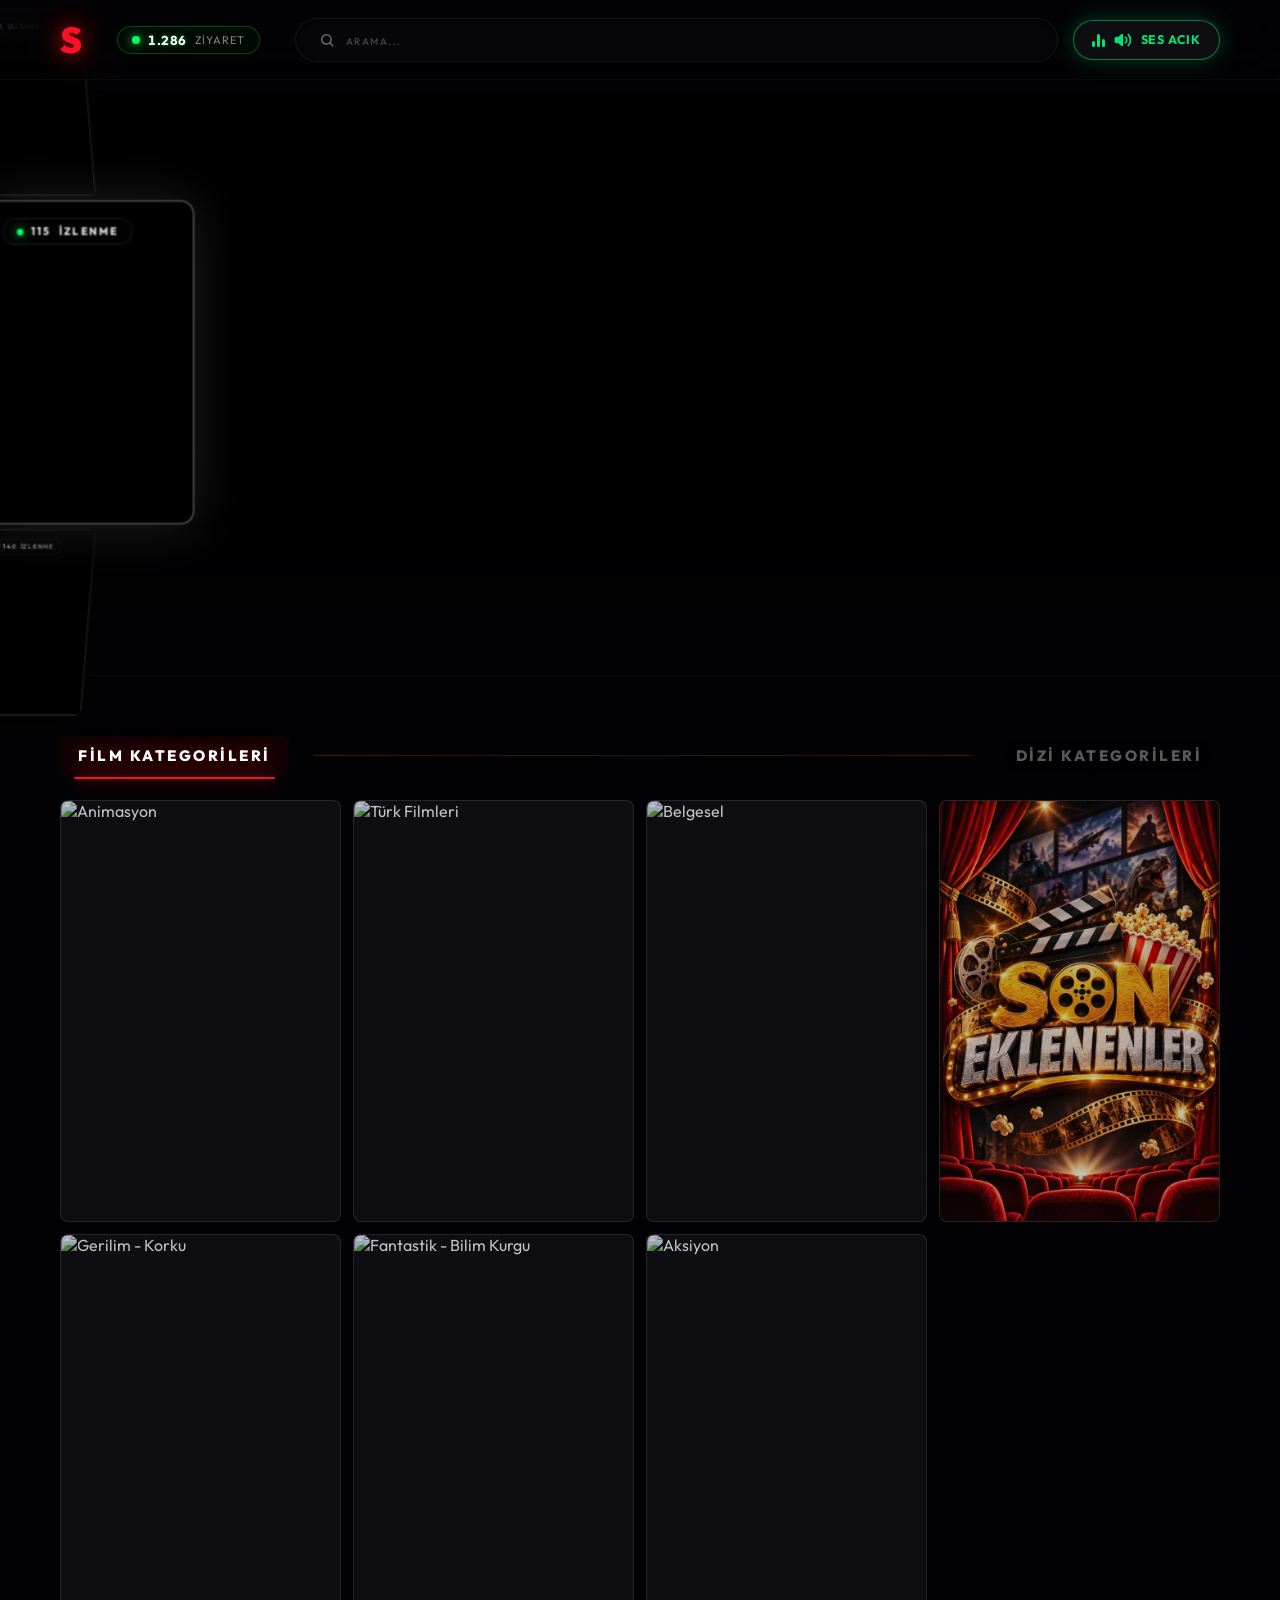
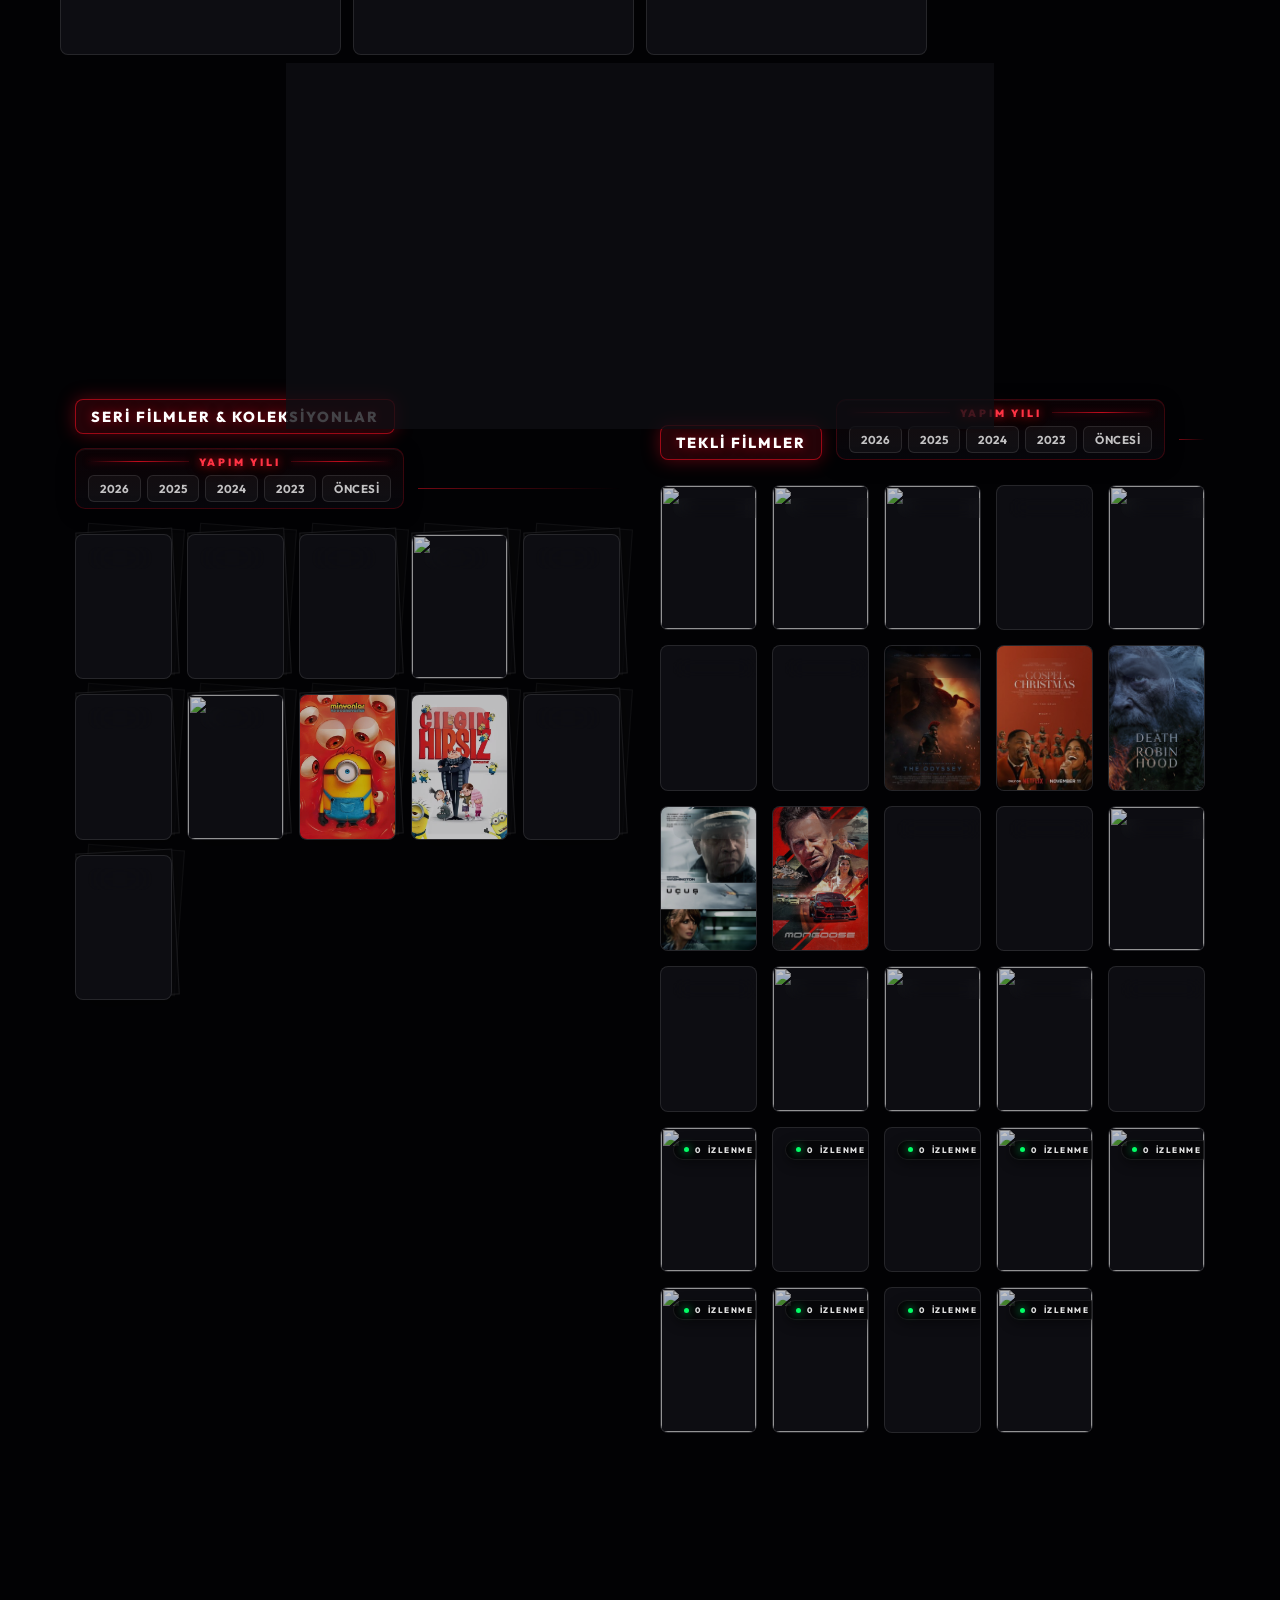
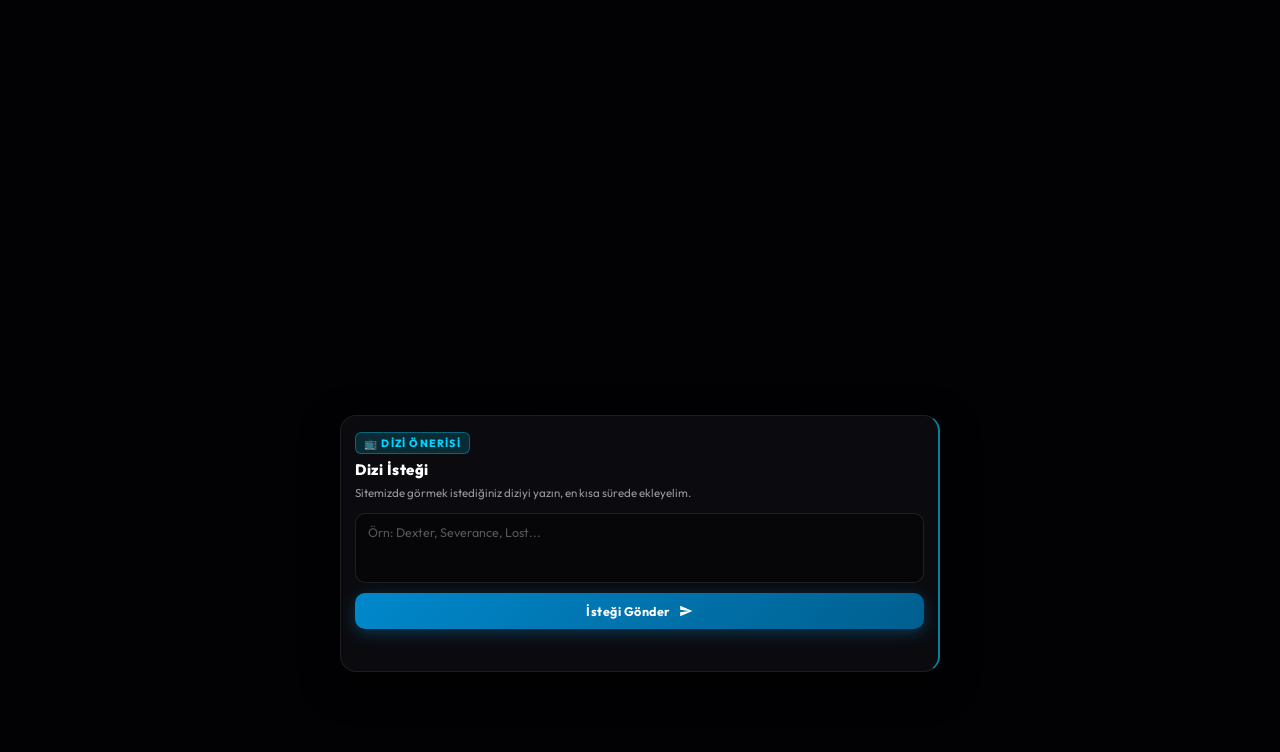
==== commit 011070b1: "Auto-sync stream links: The Walking Dead S09E06 (Altyazili) -> Msg #1157" ====
--- a/index.html
+++ b/index.html
@@ -1510,7 +1510,7 @@
               "desc": "The Walking Dead 9. Sezon 6. Bölüm.",
               "poster": "assets/img/series/the_walking_dead_main.jpg",
               "file": "https://teach-laden-happy-shaft.trycloudflare.com/stream/1156.mp4",
-              "fileSub": "",
+              "fileSub": "https://teach-laden-happy-shaft.trycloudflare.com/stream/1157.mp4",
               "isYoutube": false
             },
             {
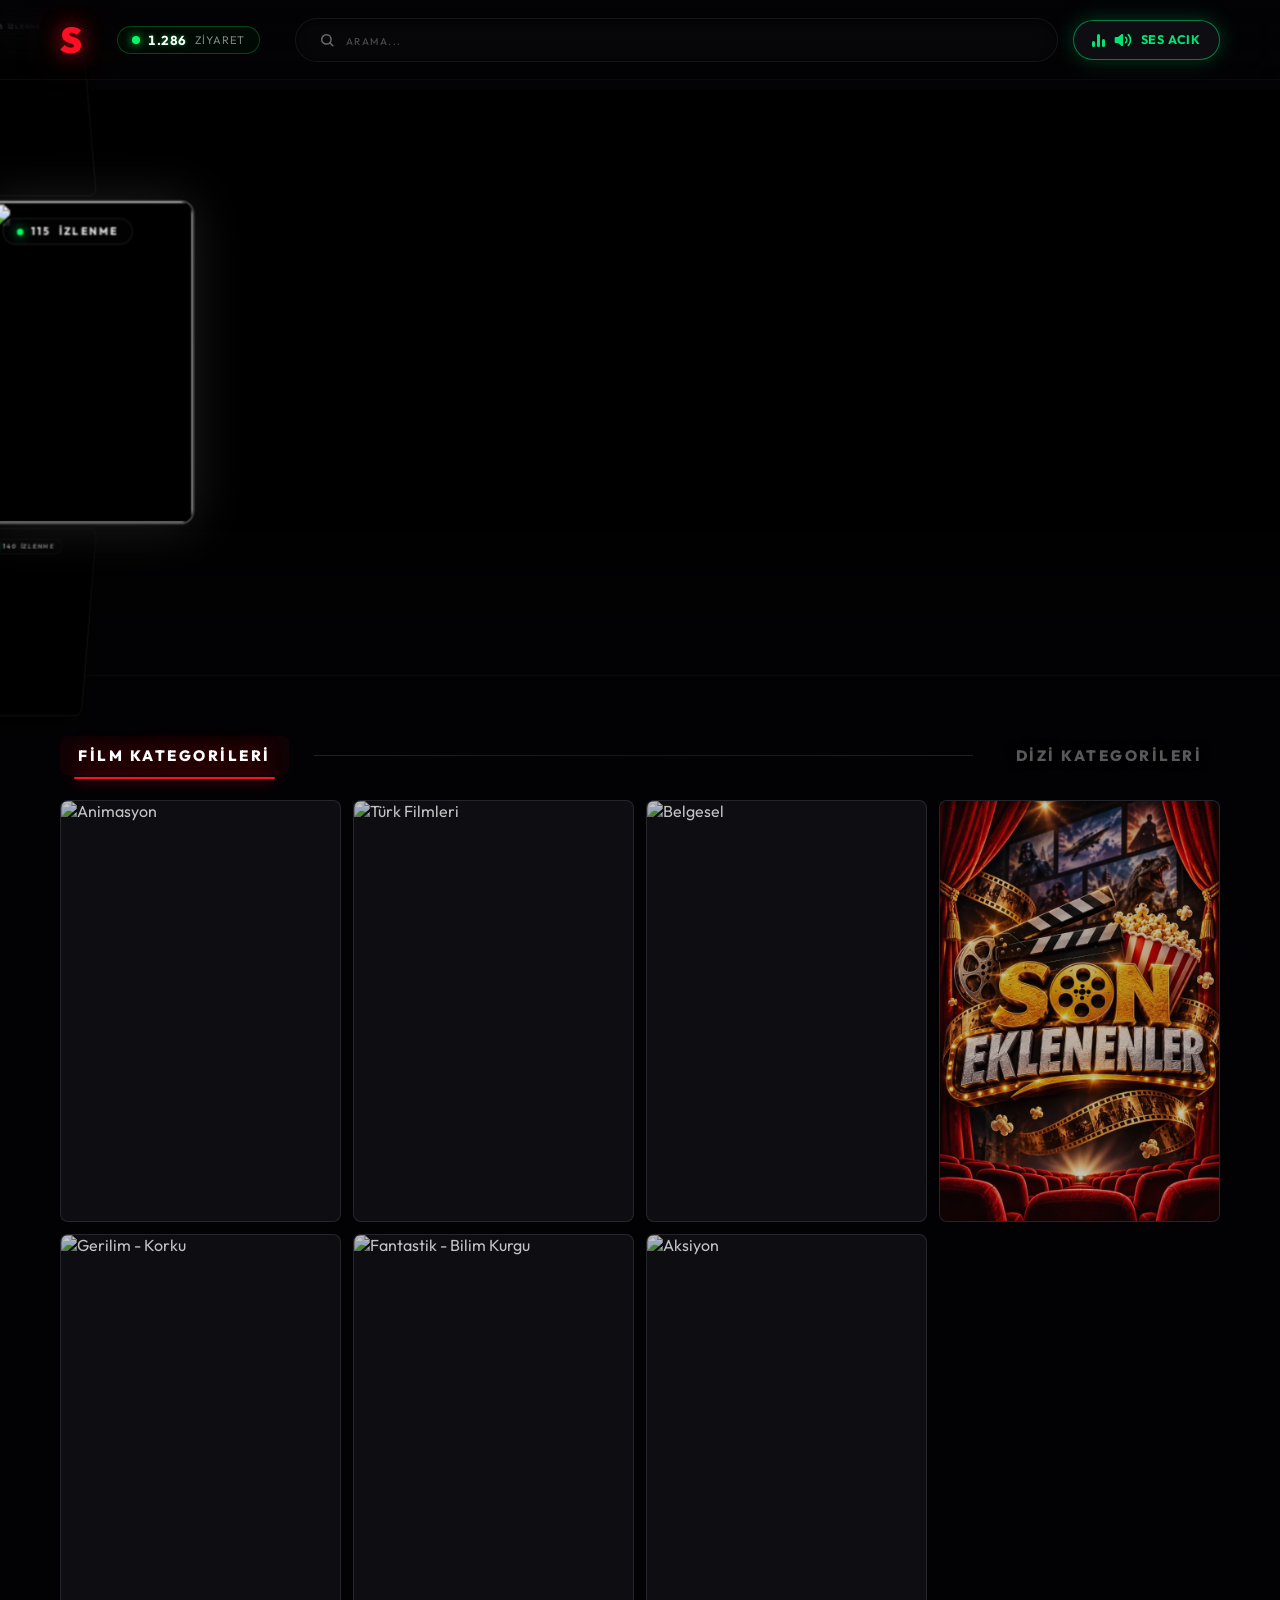
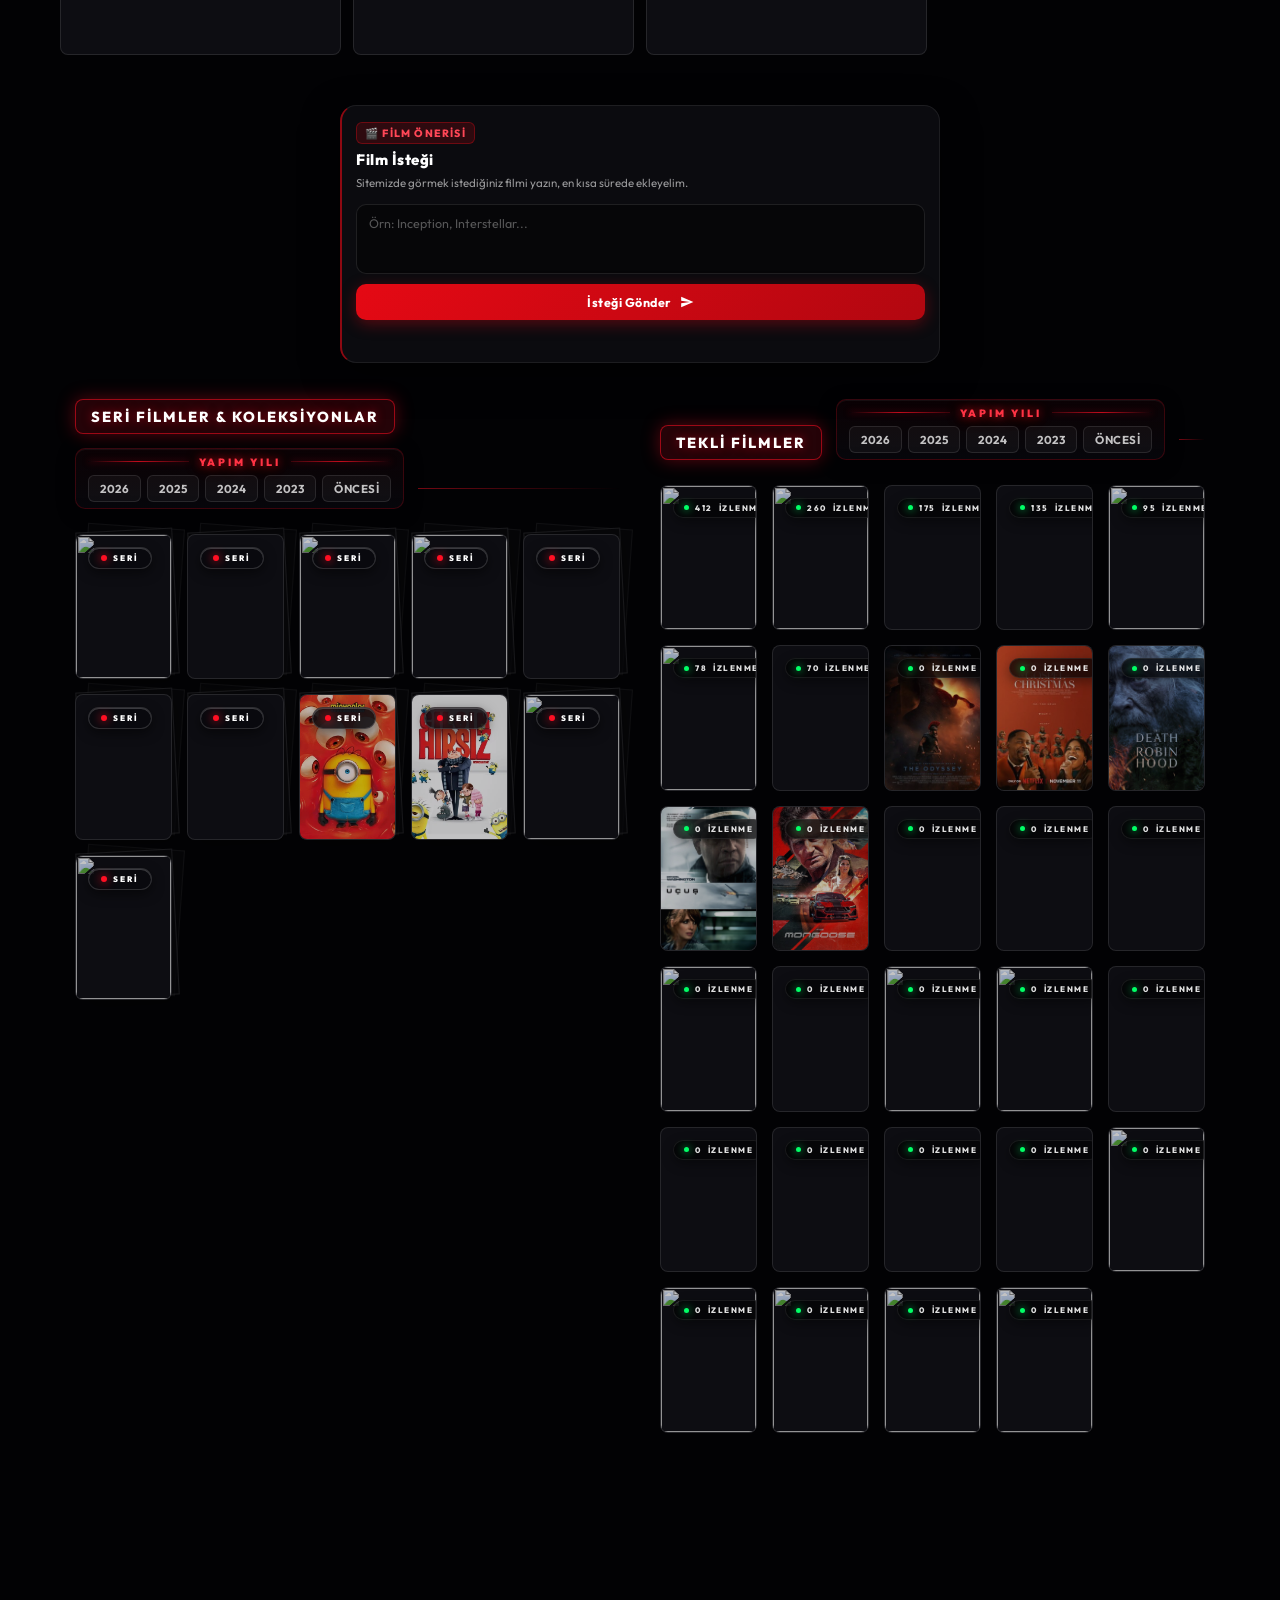
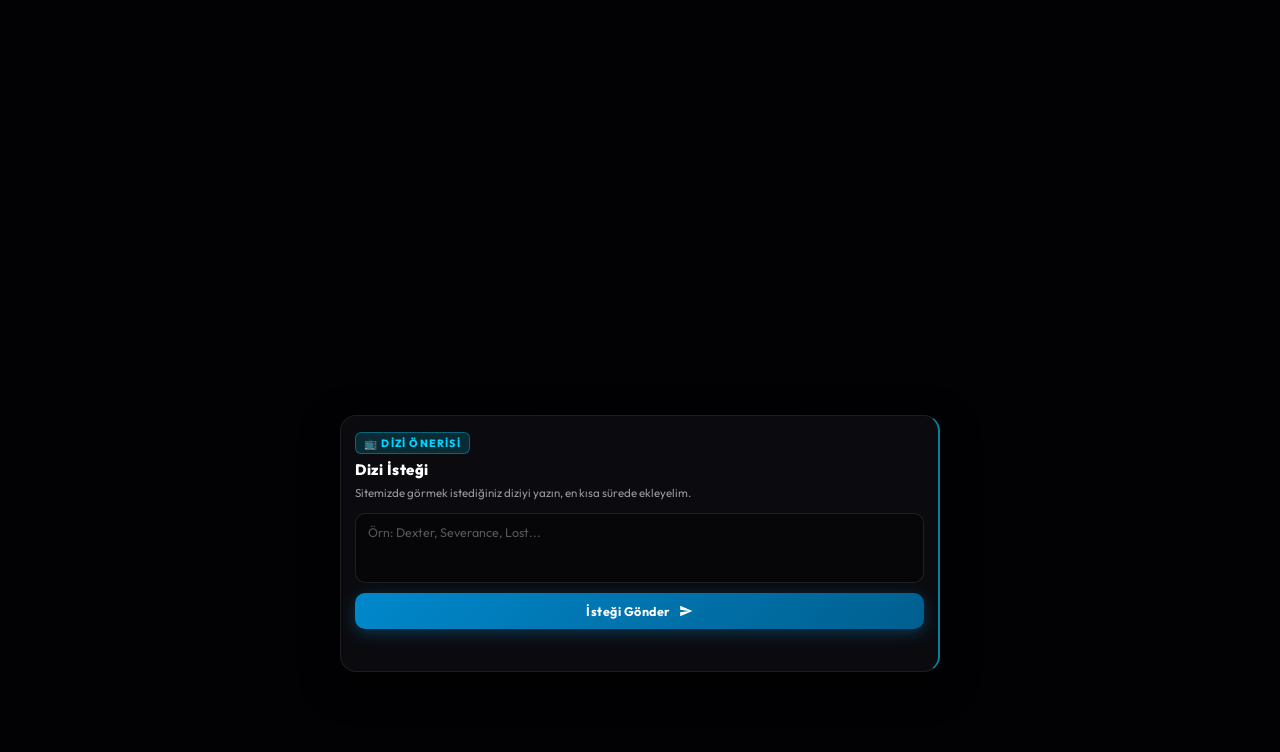
==== commit d2423264: "Auto-sync stream links: The Walking Dead S09E07 (Dublaj) -> Msg #1158" ====
--- a/index.html
+++ b/index.html
@@ -1519,7 +1519,7 @@
               "title": "7. Bölüm",
               "desc": "The Walking Dead 9. Sezon 7. Bölüm.",
               "poster": "assets/img/series/the_walking_dead_main.jpg",
-              "file": "",
+              "file": "https://teach-laden-happy-shaft.trycloudflare.com/stream/1158.mp4",
               "fileSub": "",
               "isYoutube": false
             },
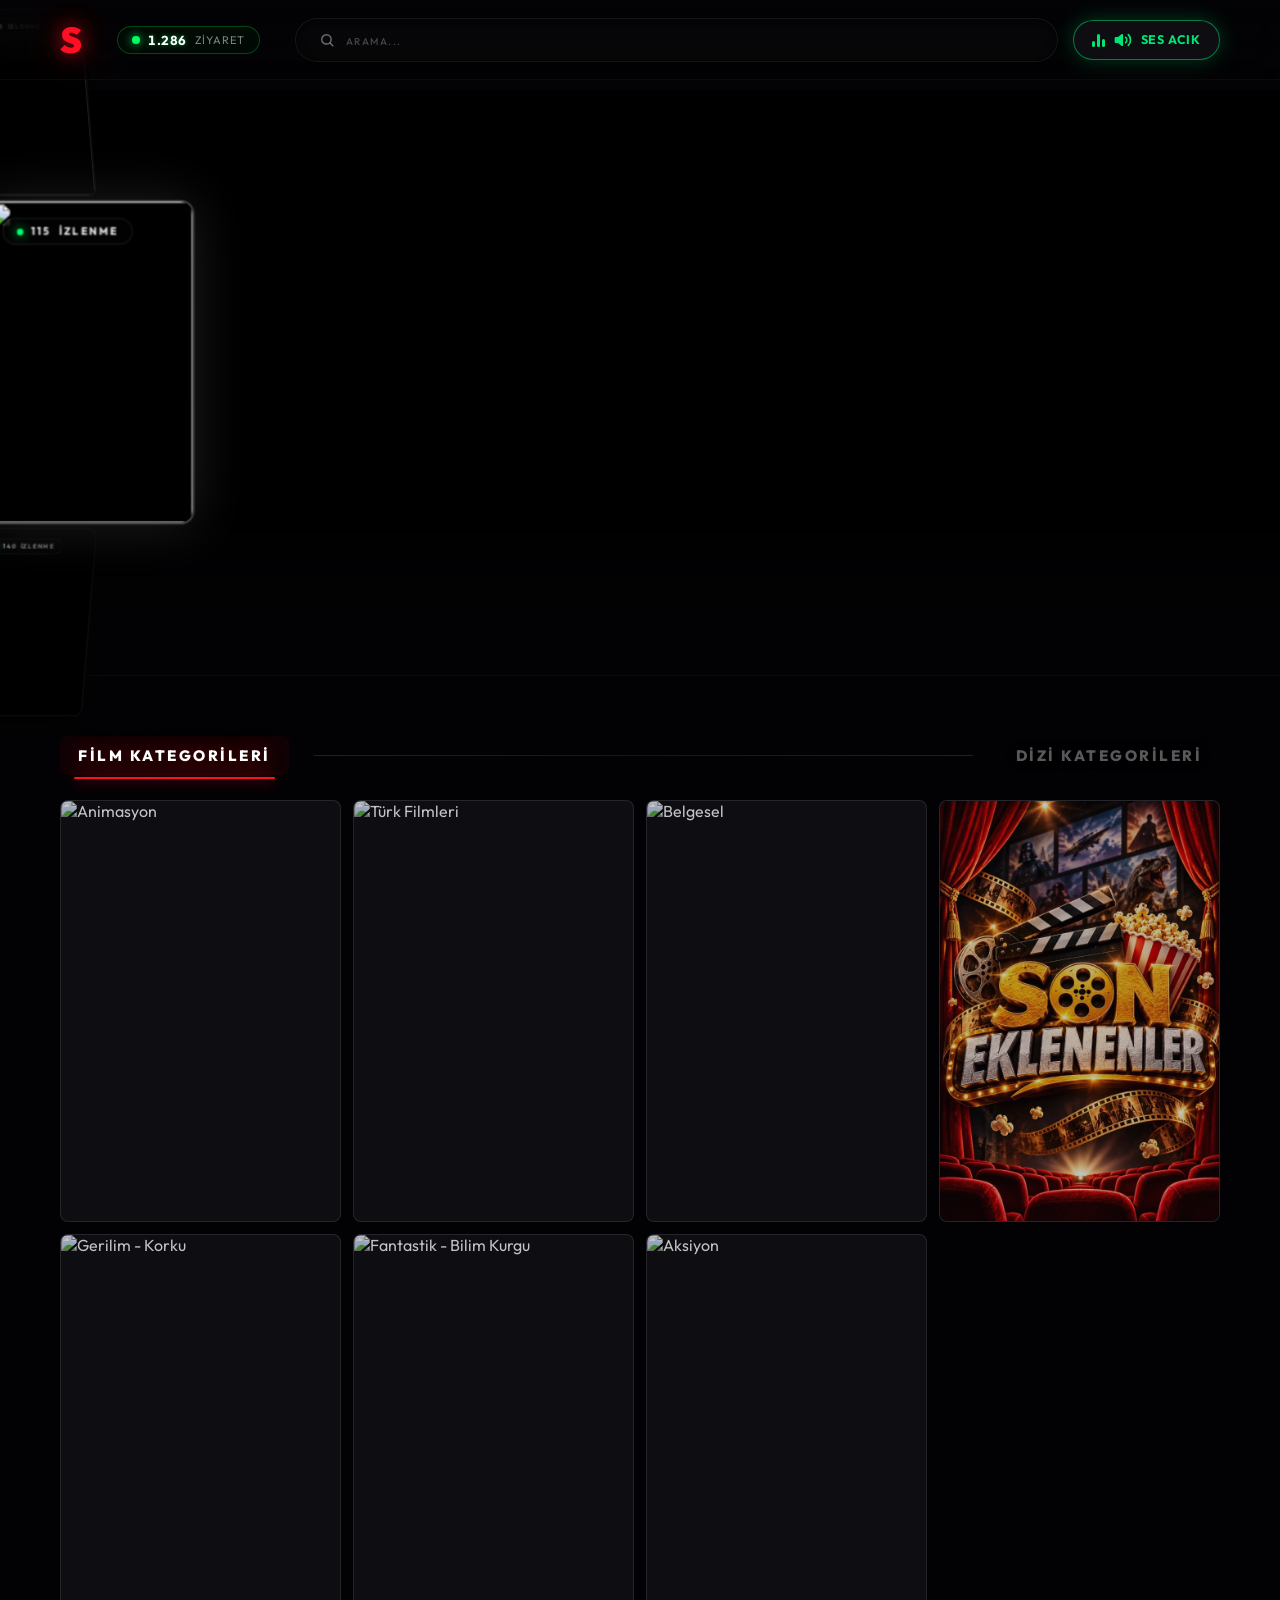
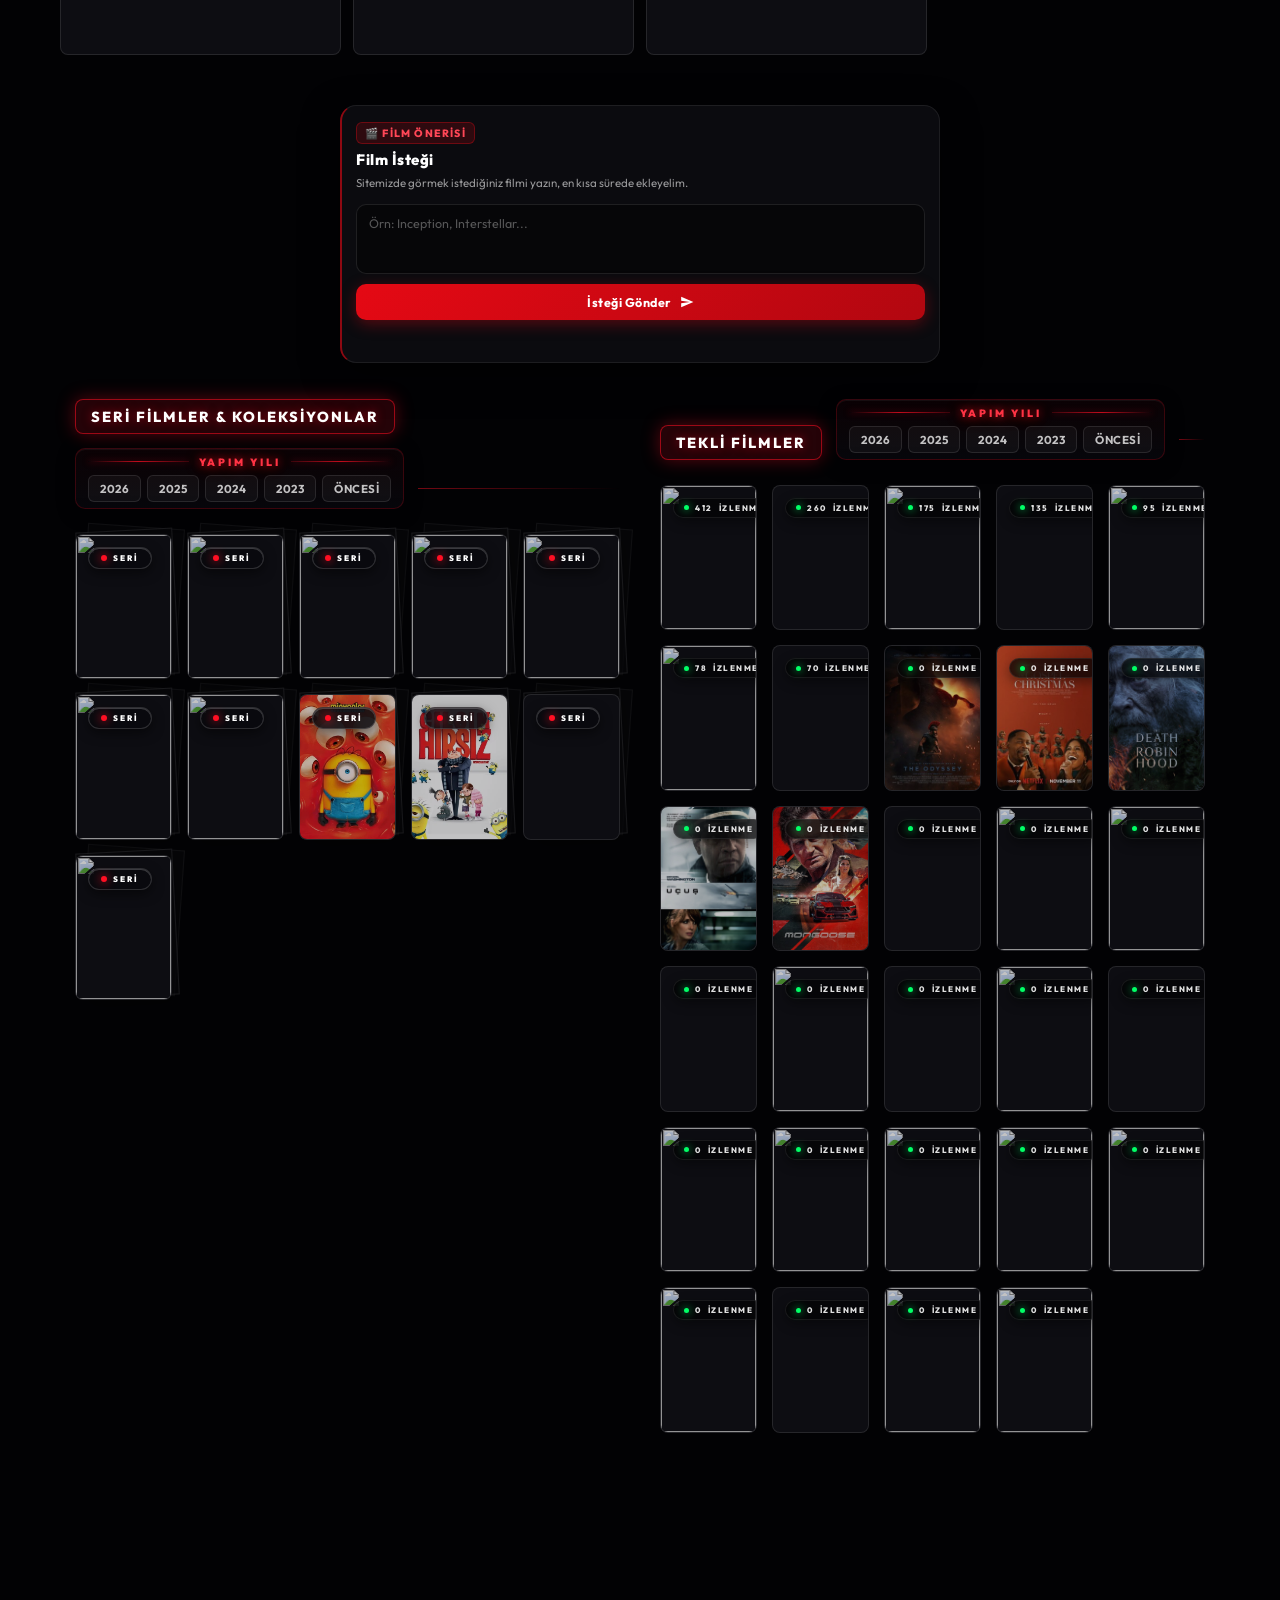
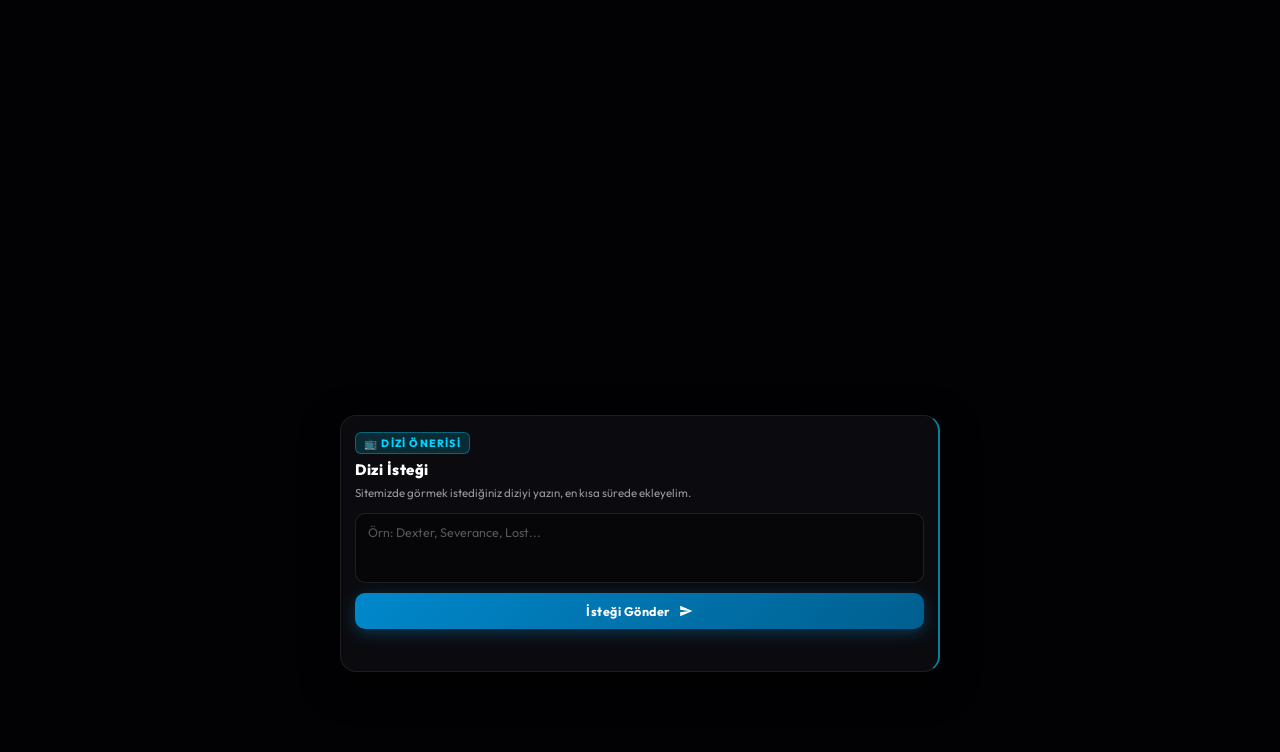
==== commit 71b2ea3c: "Auto-sync stream links: The Walking Dead S09E07 (Altyazili) -> Msg #1159" ====
--- a/index.html
+++ b/index.html
@@ -1520,7 +1520,7 @@
               "desc": "The Walking Dead 9. Sezon 7. Bölüm.",
               "poster": "assets/img/series/the_walking_dead_main.jpg",
               "file": "https://teach-laden-happy-shaft.trycloudflare.com/stream/1158.mp4",
-              "fileSub": "",
+              "fileSub": "https://teach-laden-happy-shaft.trycloudflare.com/stream/1159.mp4",
               "isYoutube": false
             },
             {
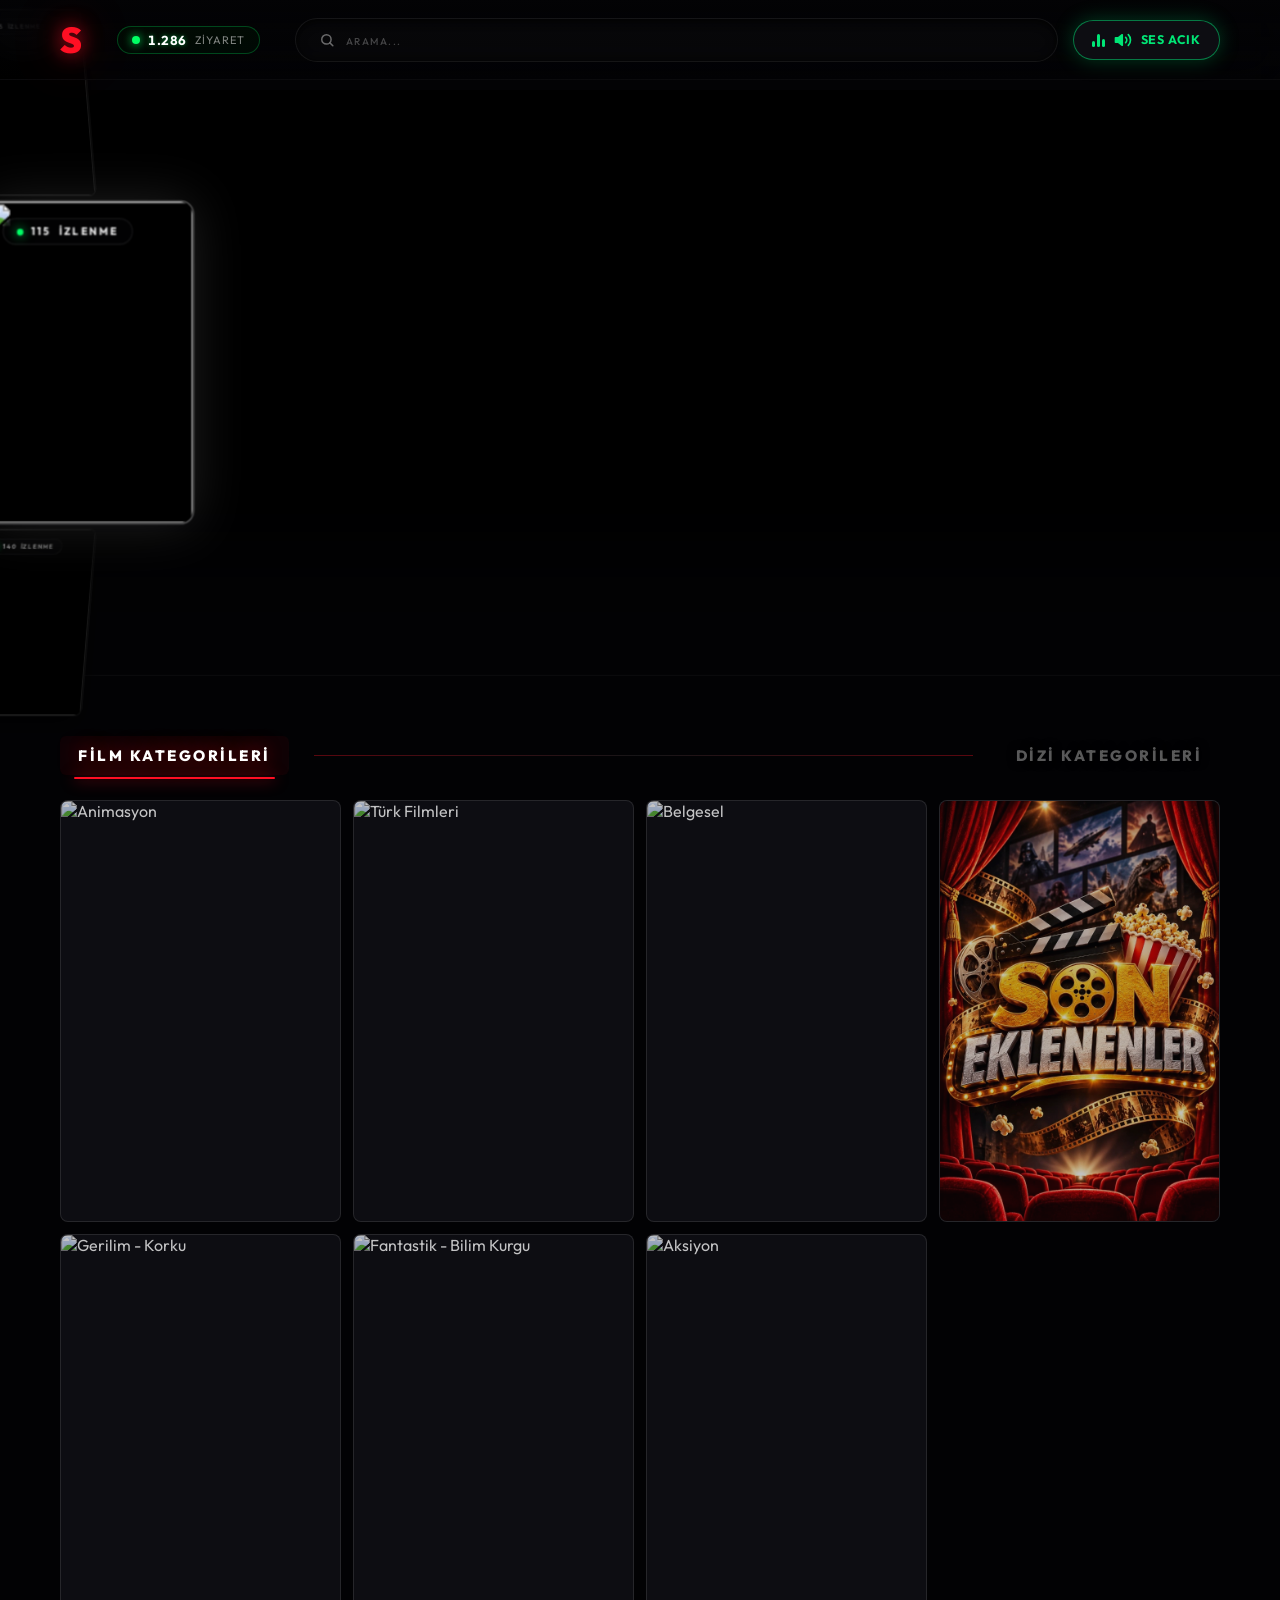
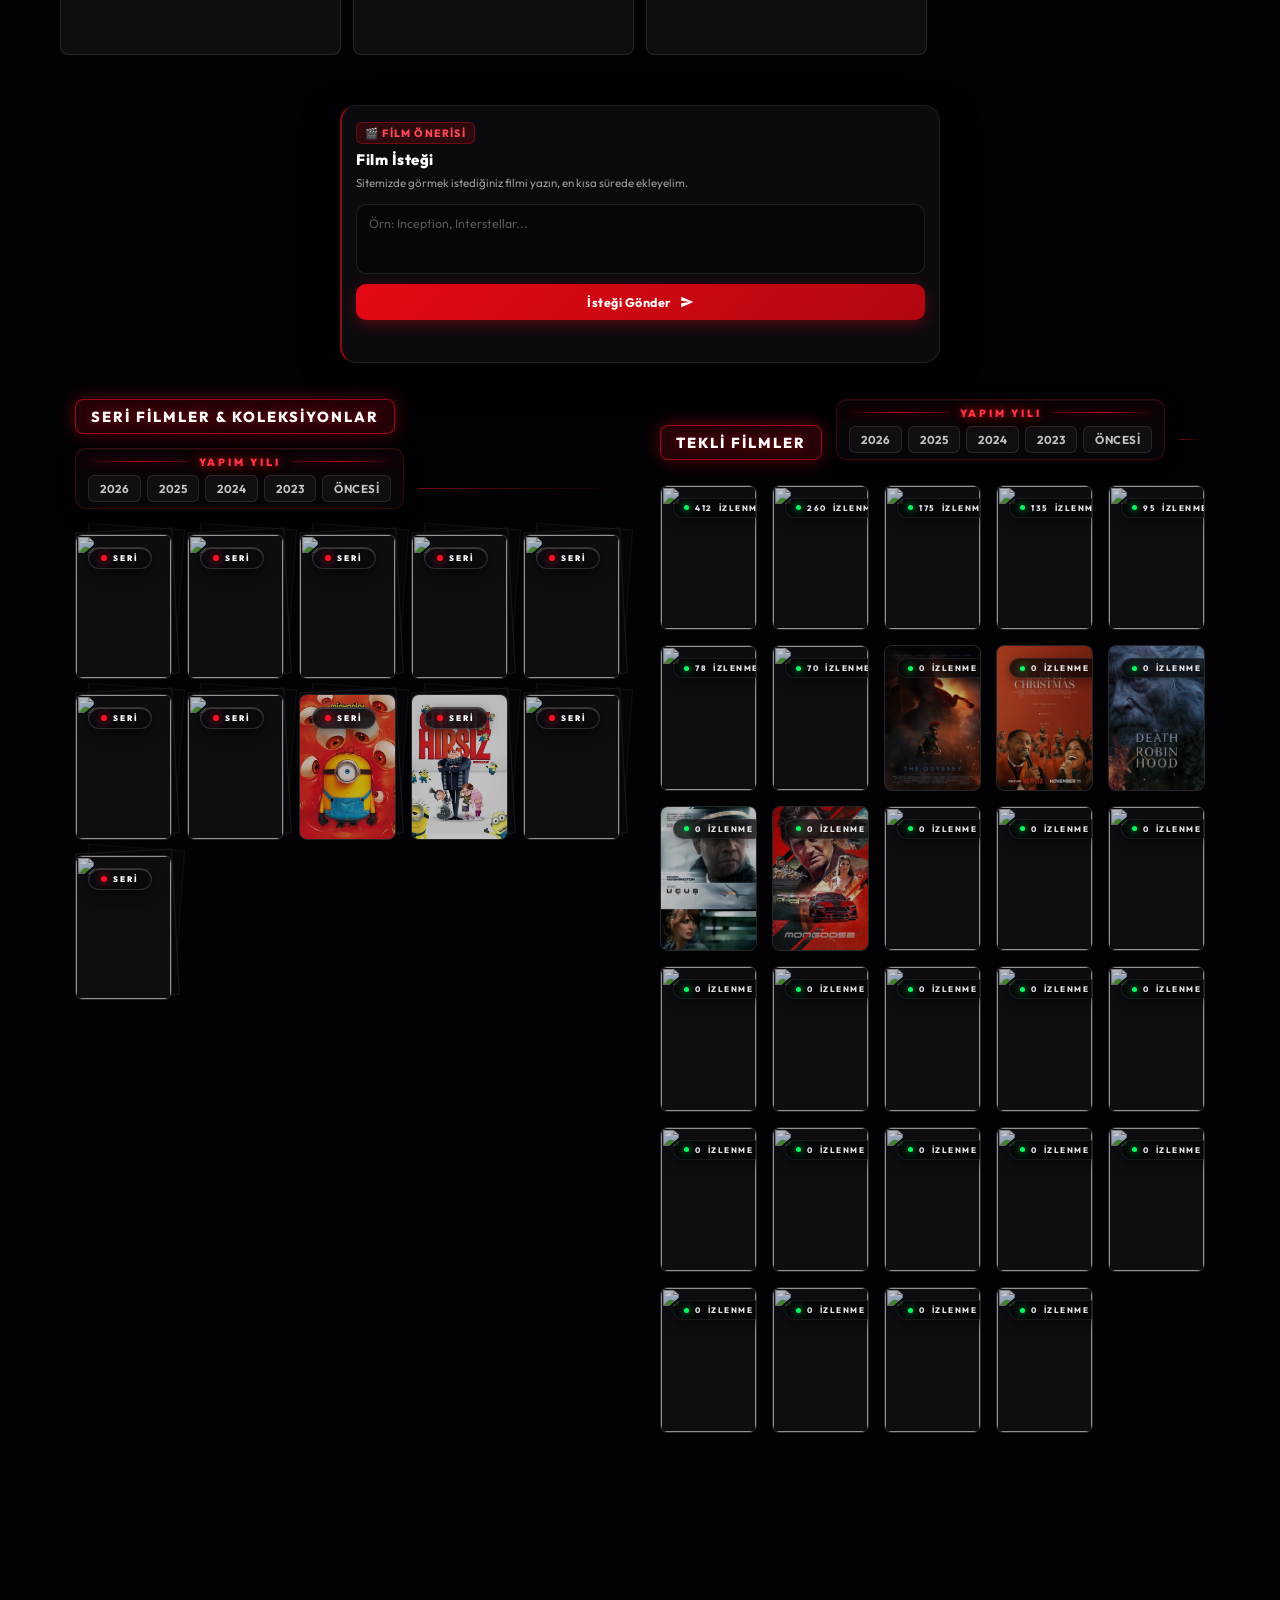
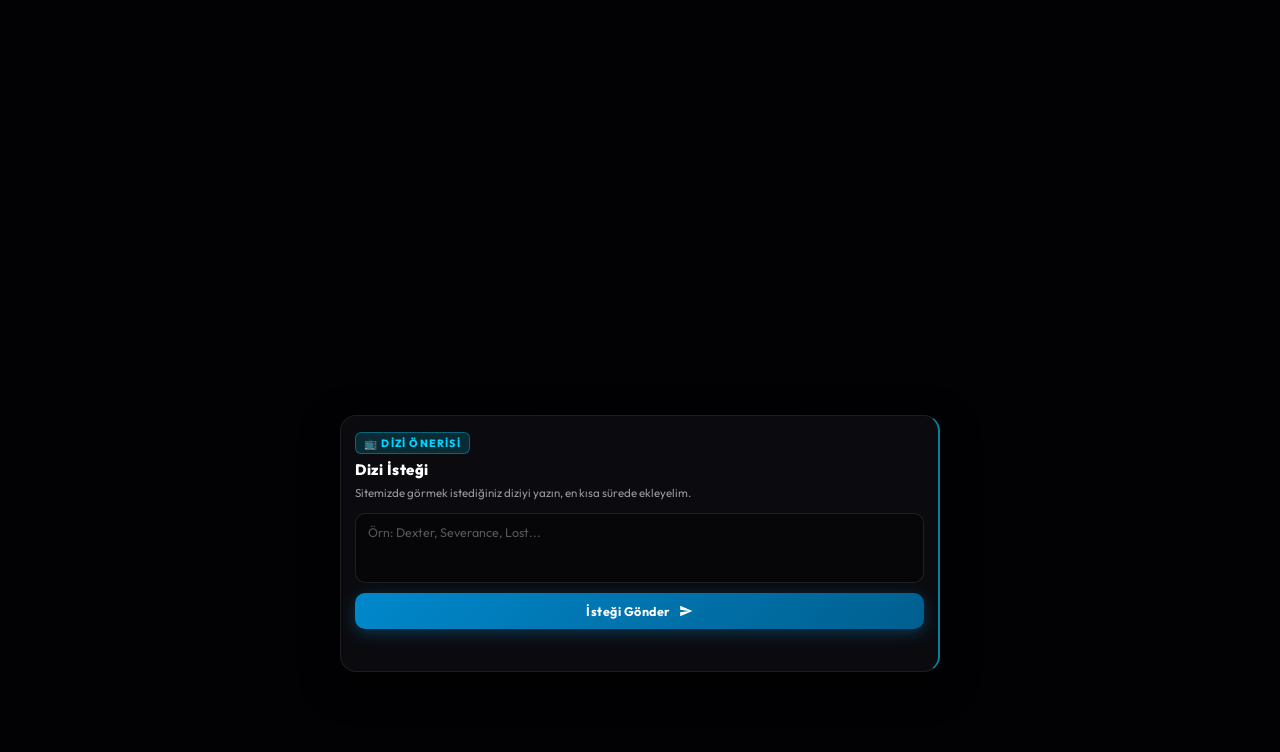
==== commit 3002e5d1: "Auto-sync stream links: The Walking Dead S09E08 (Dublaj) -> Msg #1160" ====
--- a/index.html
+++ b/index.html
@@ -1529,7 +1529,7 @@
               "title": "8. Bölüm",
               "desc": "The Walking Dead 9. Sezon 8. Bölüm.",
               "poster": "assets/img/series/the_walking_dead_main.jpg",
-              "file": "",
+              "file": "https://teach-laden-happy-shaft.trycloudflare.com/stream/1160.mp4",
               "fileSub": "",
               "isYoutube": false
             },
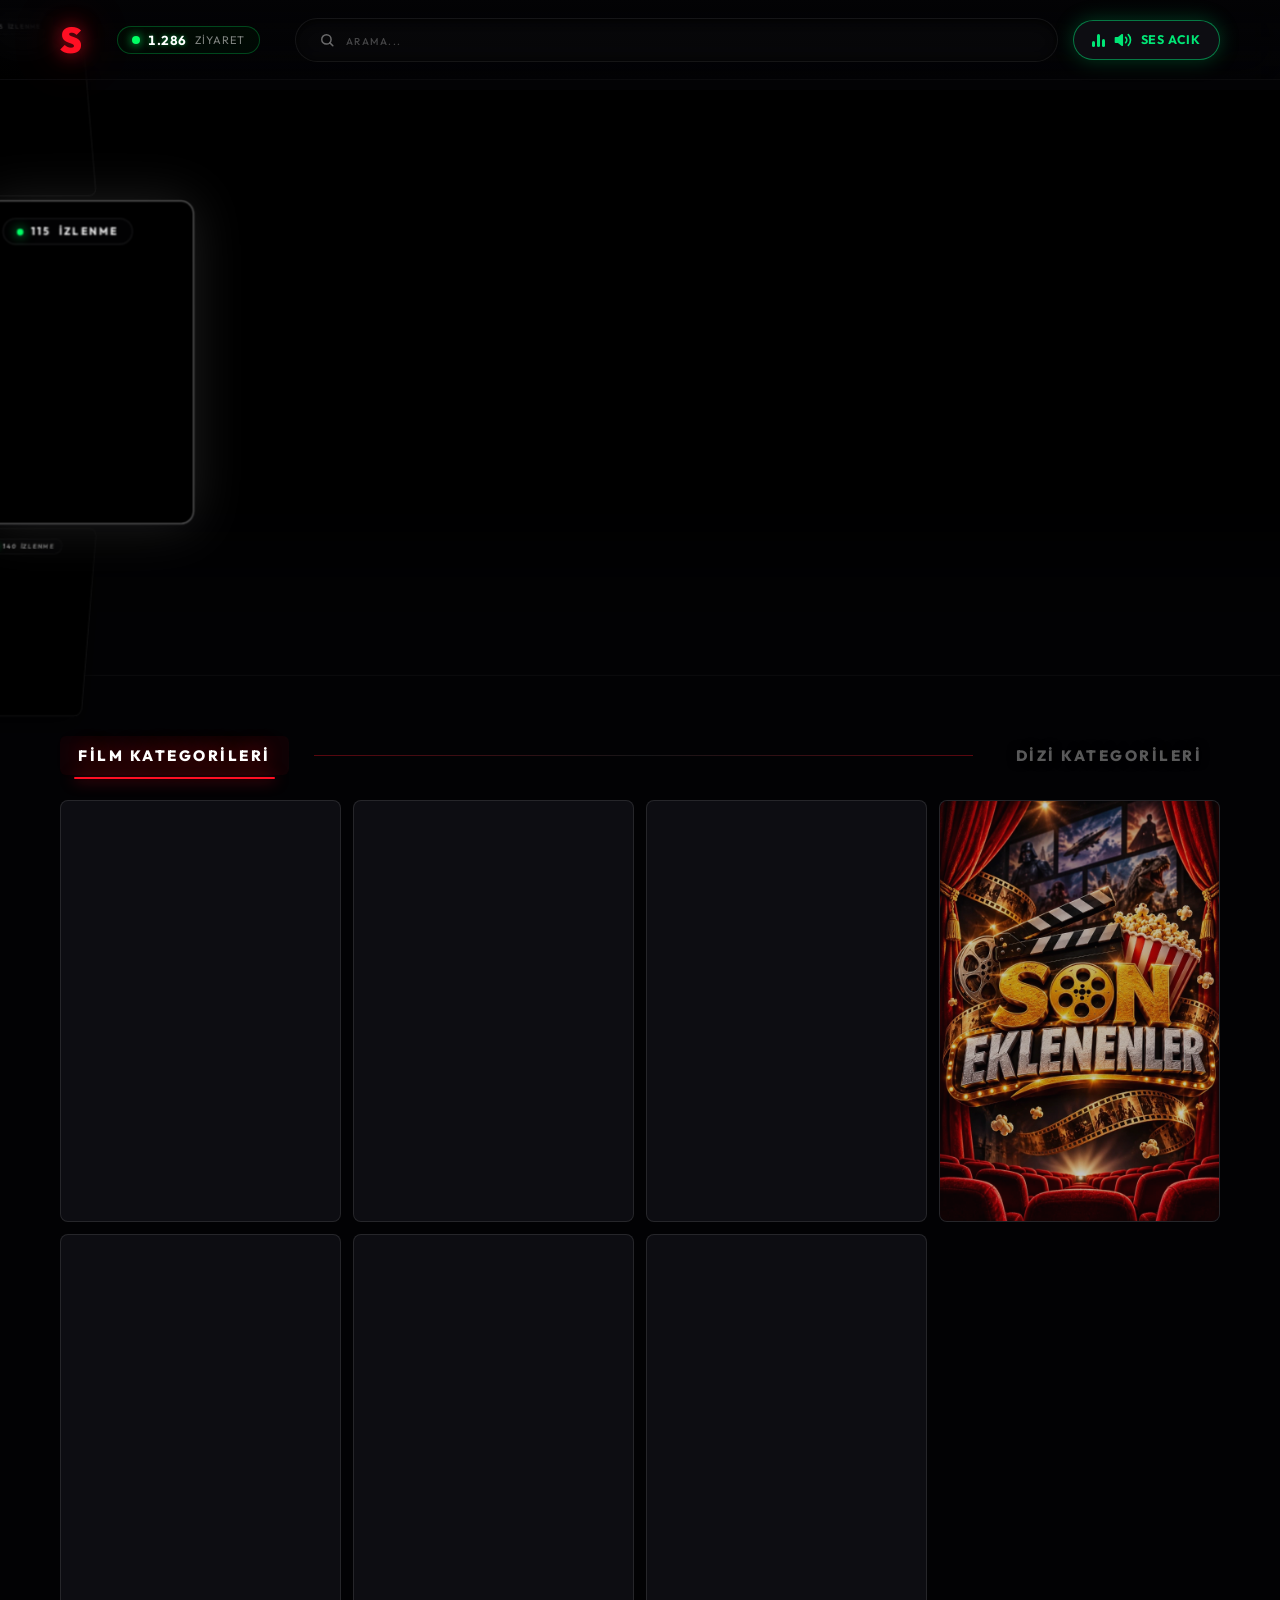
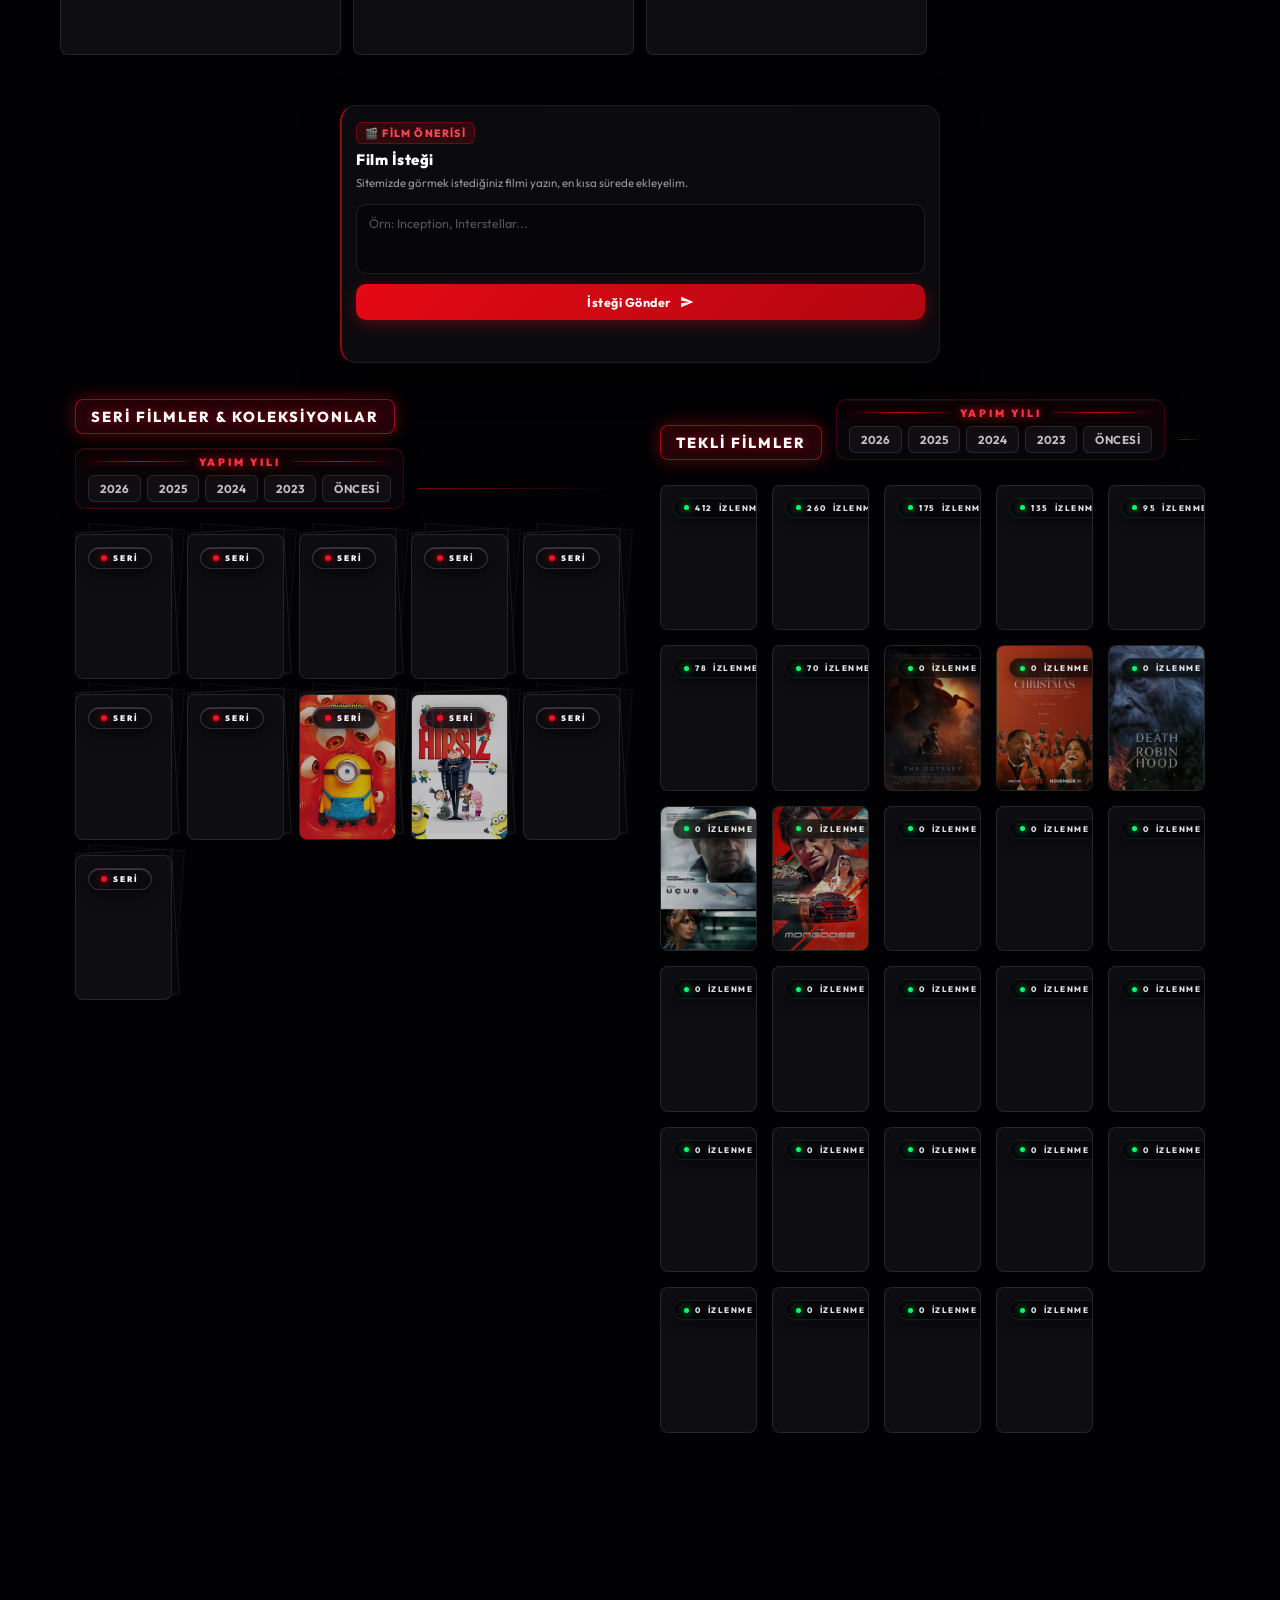
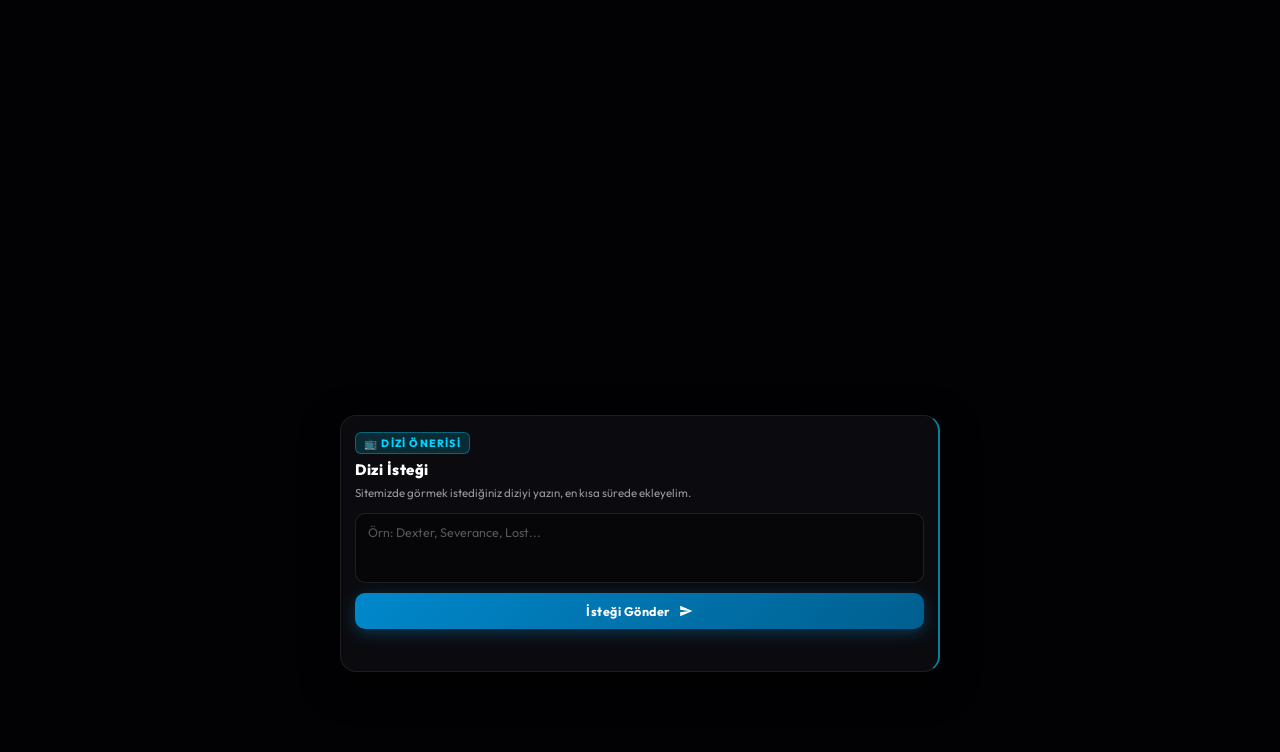
==== commit e7ffd437: "Auto-sync stream links: The Walking Dead S09E08 (Altyazili) -> Msg #1161" ====
--- a/index.html
+++ b/index.html
@@ -1530,7 +1530,7 @@
               "desc": "The Walking Dead 9. Sezon 8. Bölüm.",
               "poster": "assets/img/series/the_walking_dead_main.jpg",
               "file": "https://teach-laden-happy-shaft.trycloudflare.com/stream/1160.mp4",
-              "fileSub": "",
+              "fileSub": "https://teach-laden-happy-shaft.trycloudflare.com/stream/1161.mp4",
               "isYoutube": false
             },
             {
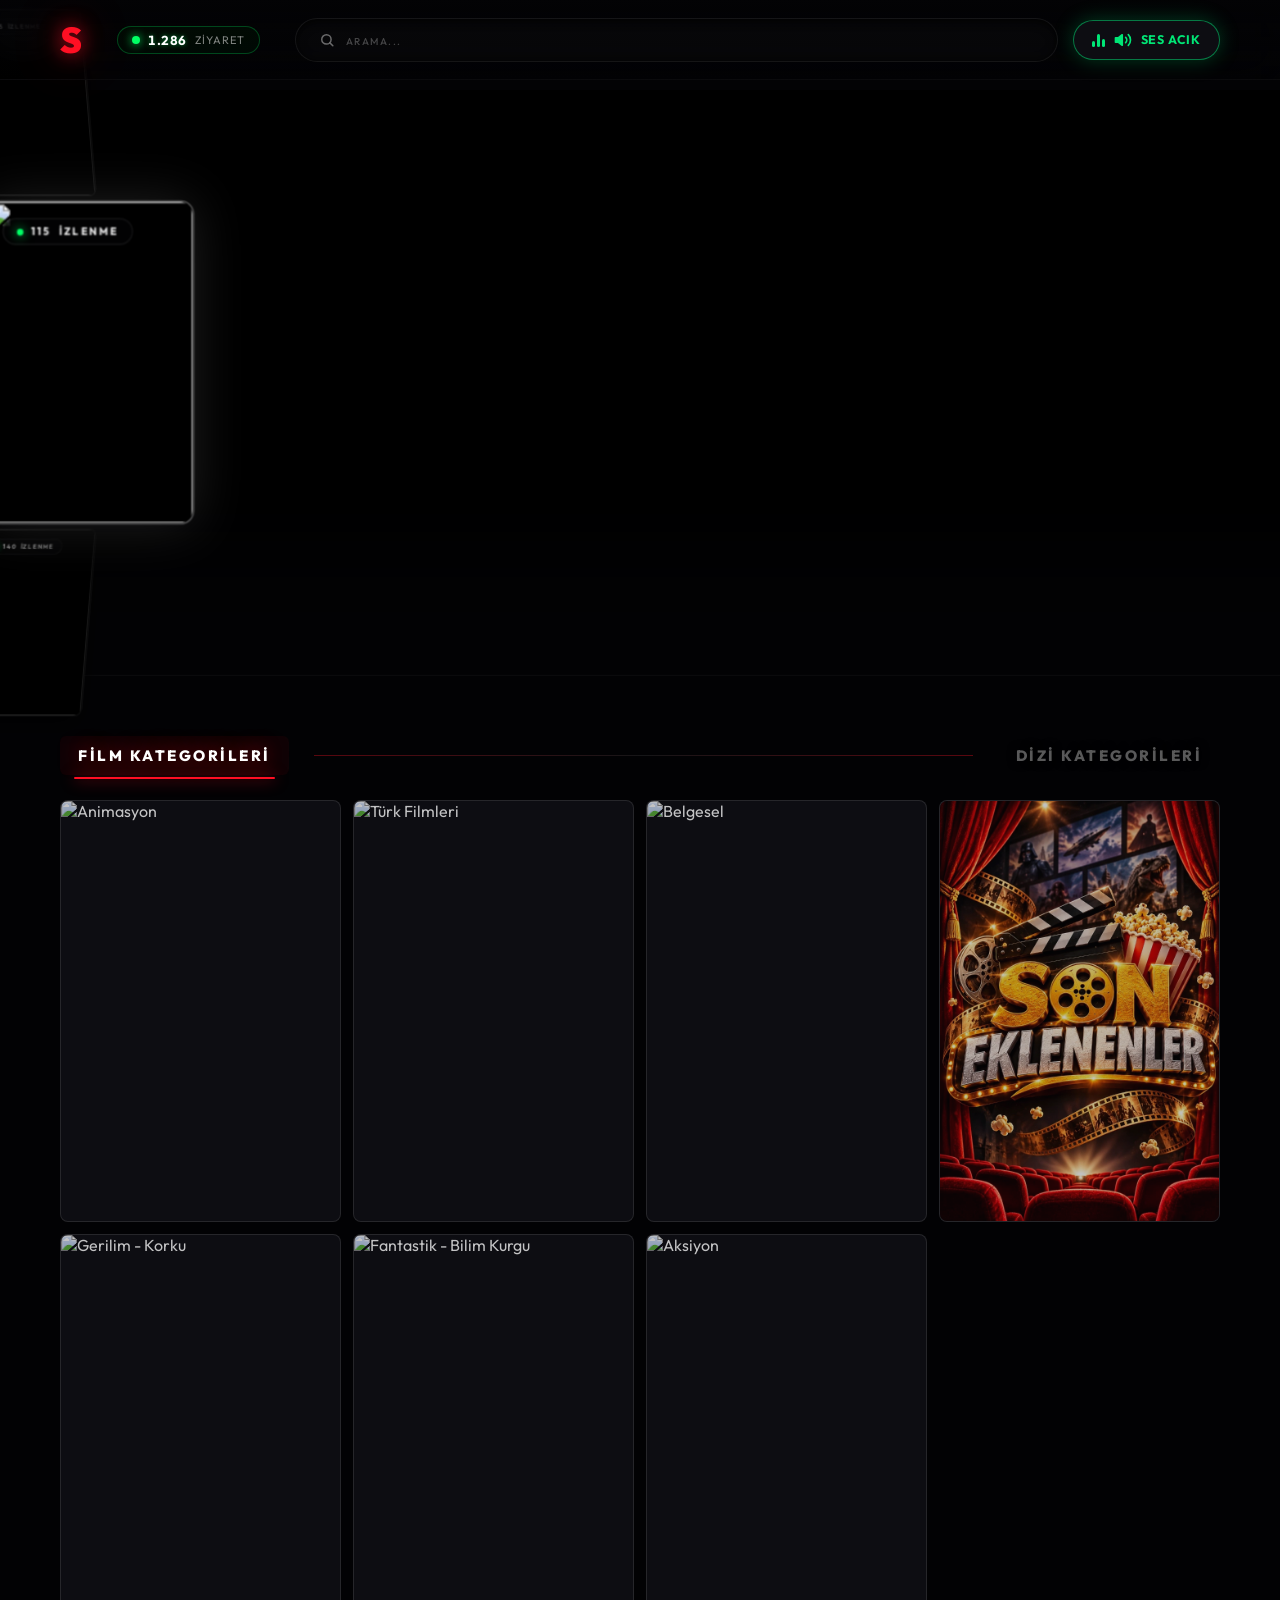
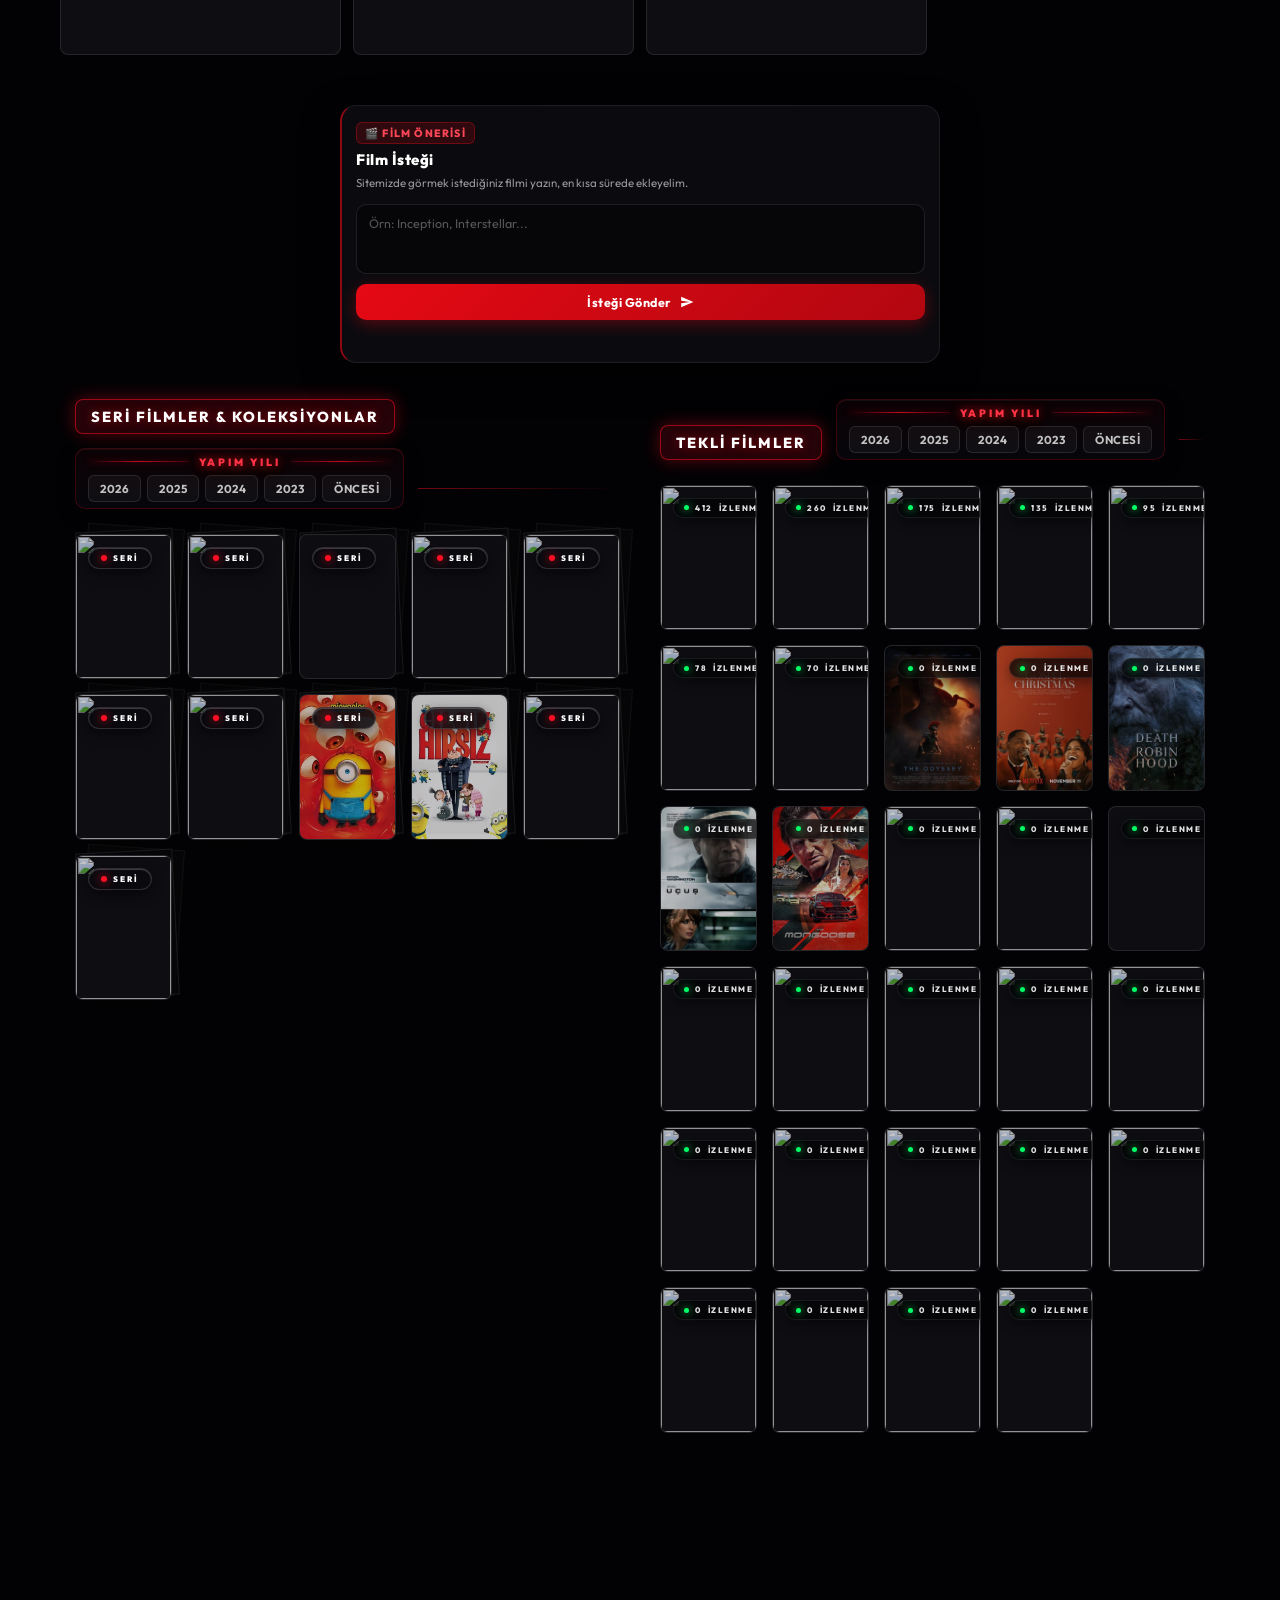
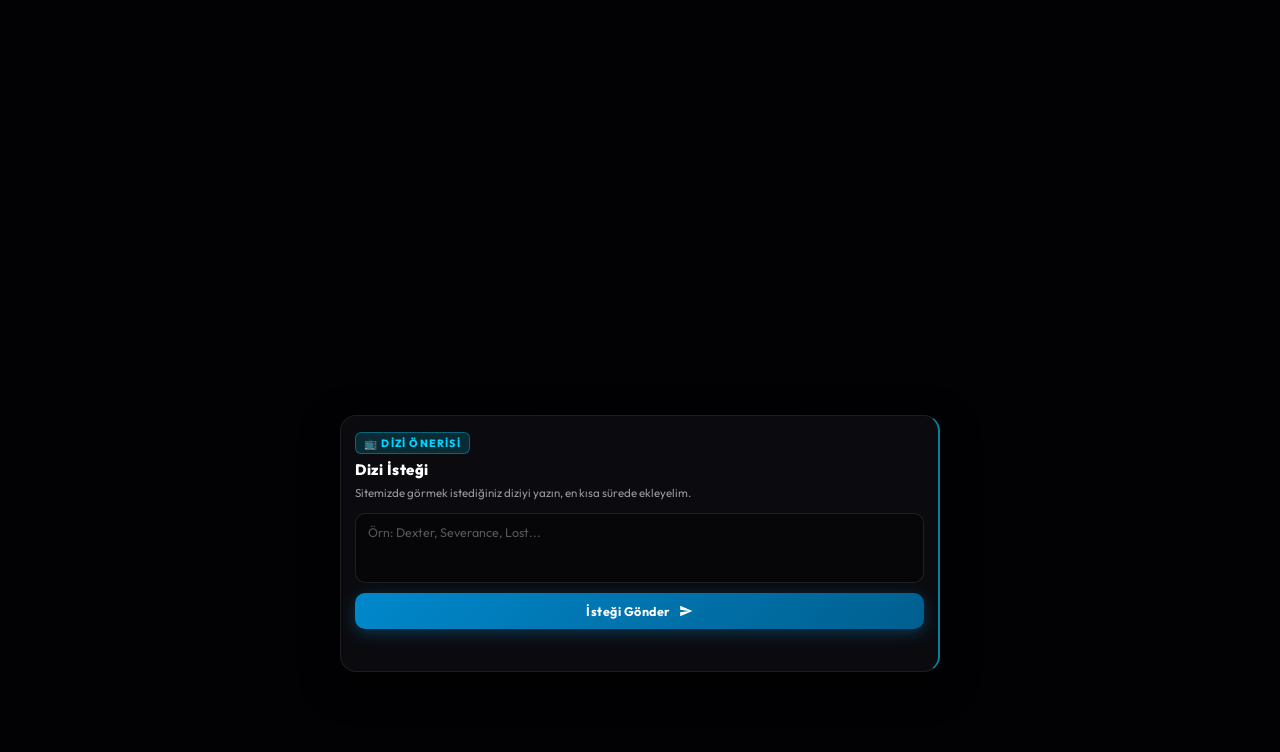
==== commit 099044a4: "Auto-sync stream links: The Walking Dead S09E09 (Dublaj) -> Msg #1162" ====
--- a/index.html
+++ b/index.html
@@ -1539,7 +1539,7 @@
               "title": "9. Bölüm",
               "desc": "The Walking Dead 9. Sezon 9. Bölüm.",
               "poster": "assets/img/series/the_walking_dead_main.jpg",
-              "file": "",
+              "file": "https://teach-laden-happy-shaft.trycloudflare.com/stream/1162.mp4",
               "fileSub": "",
               "isYoutube": false
             },
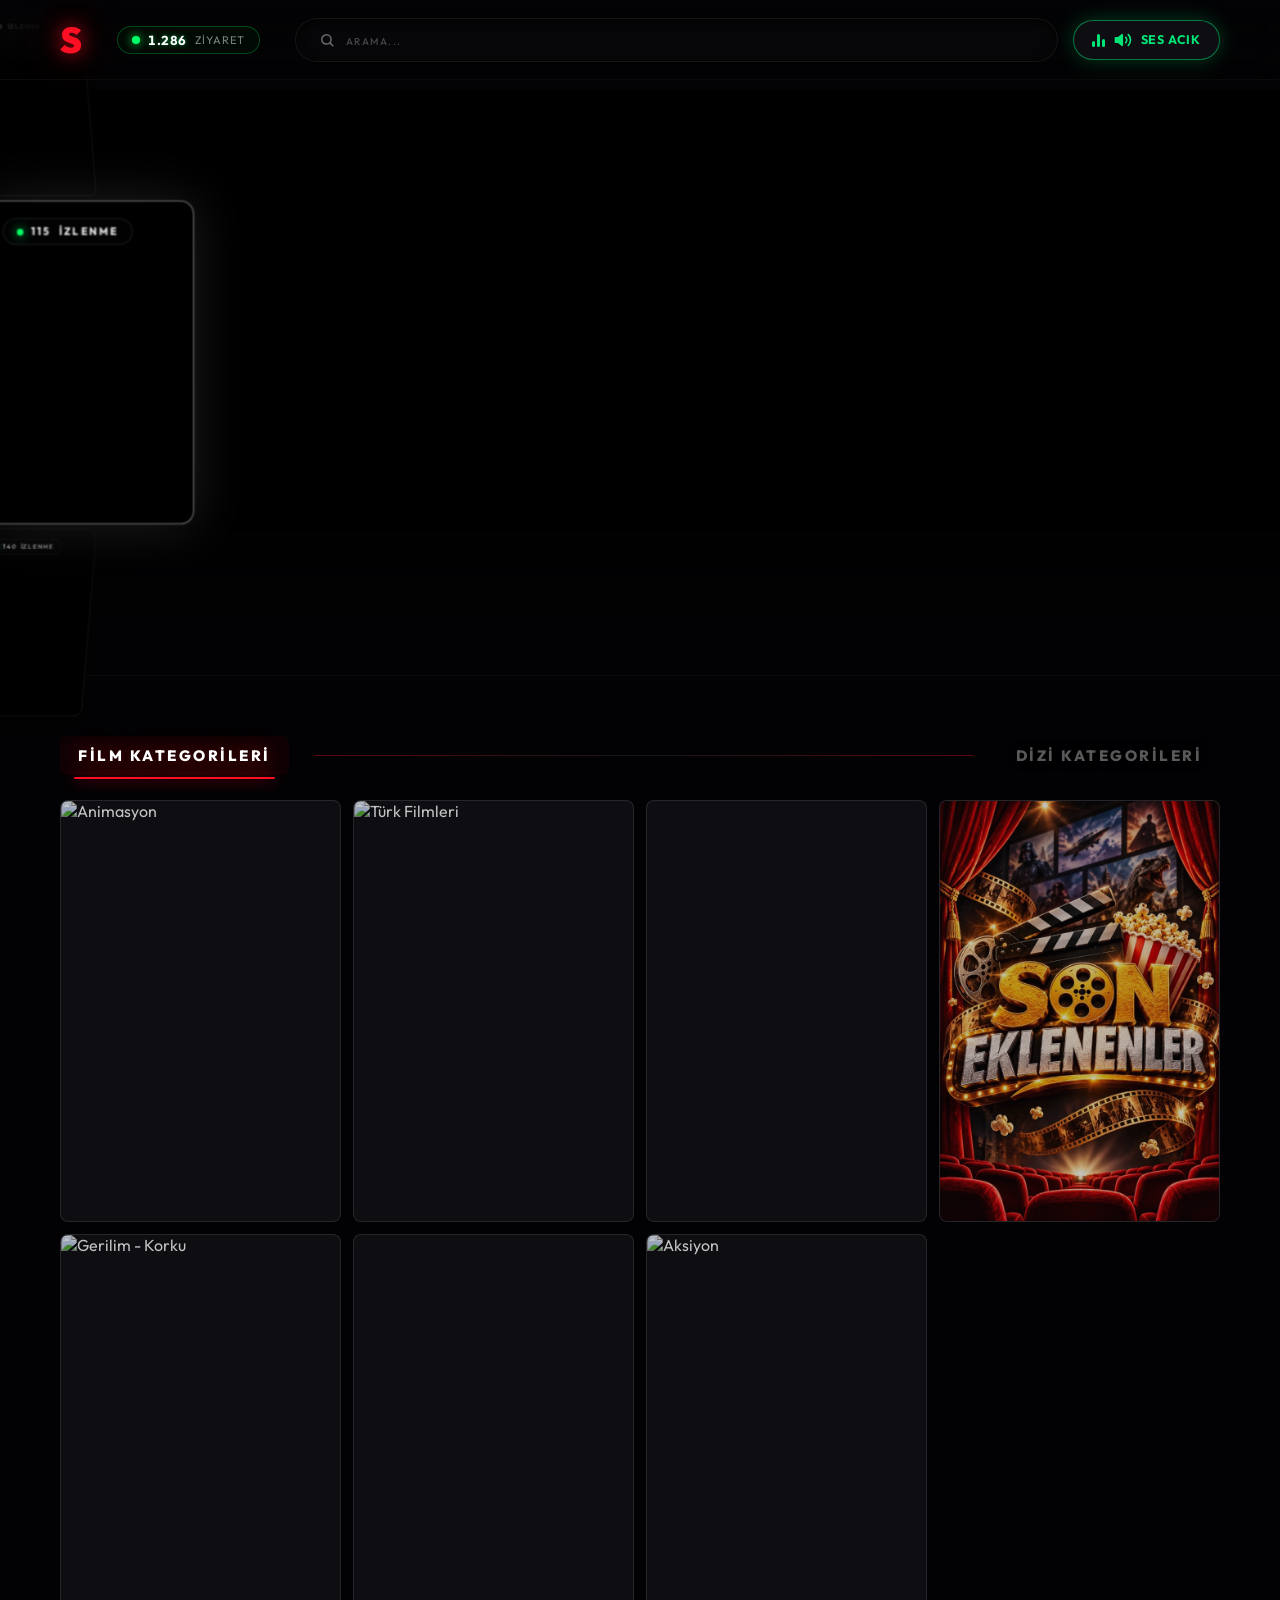
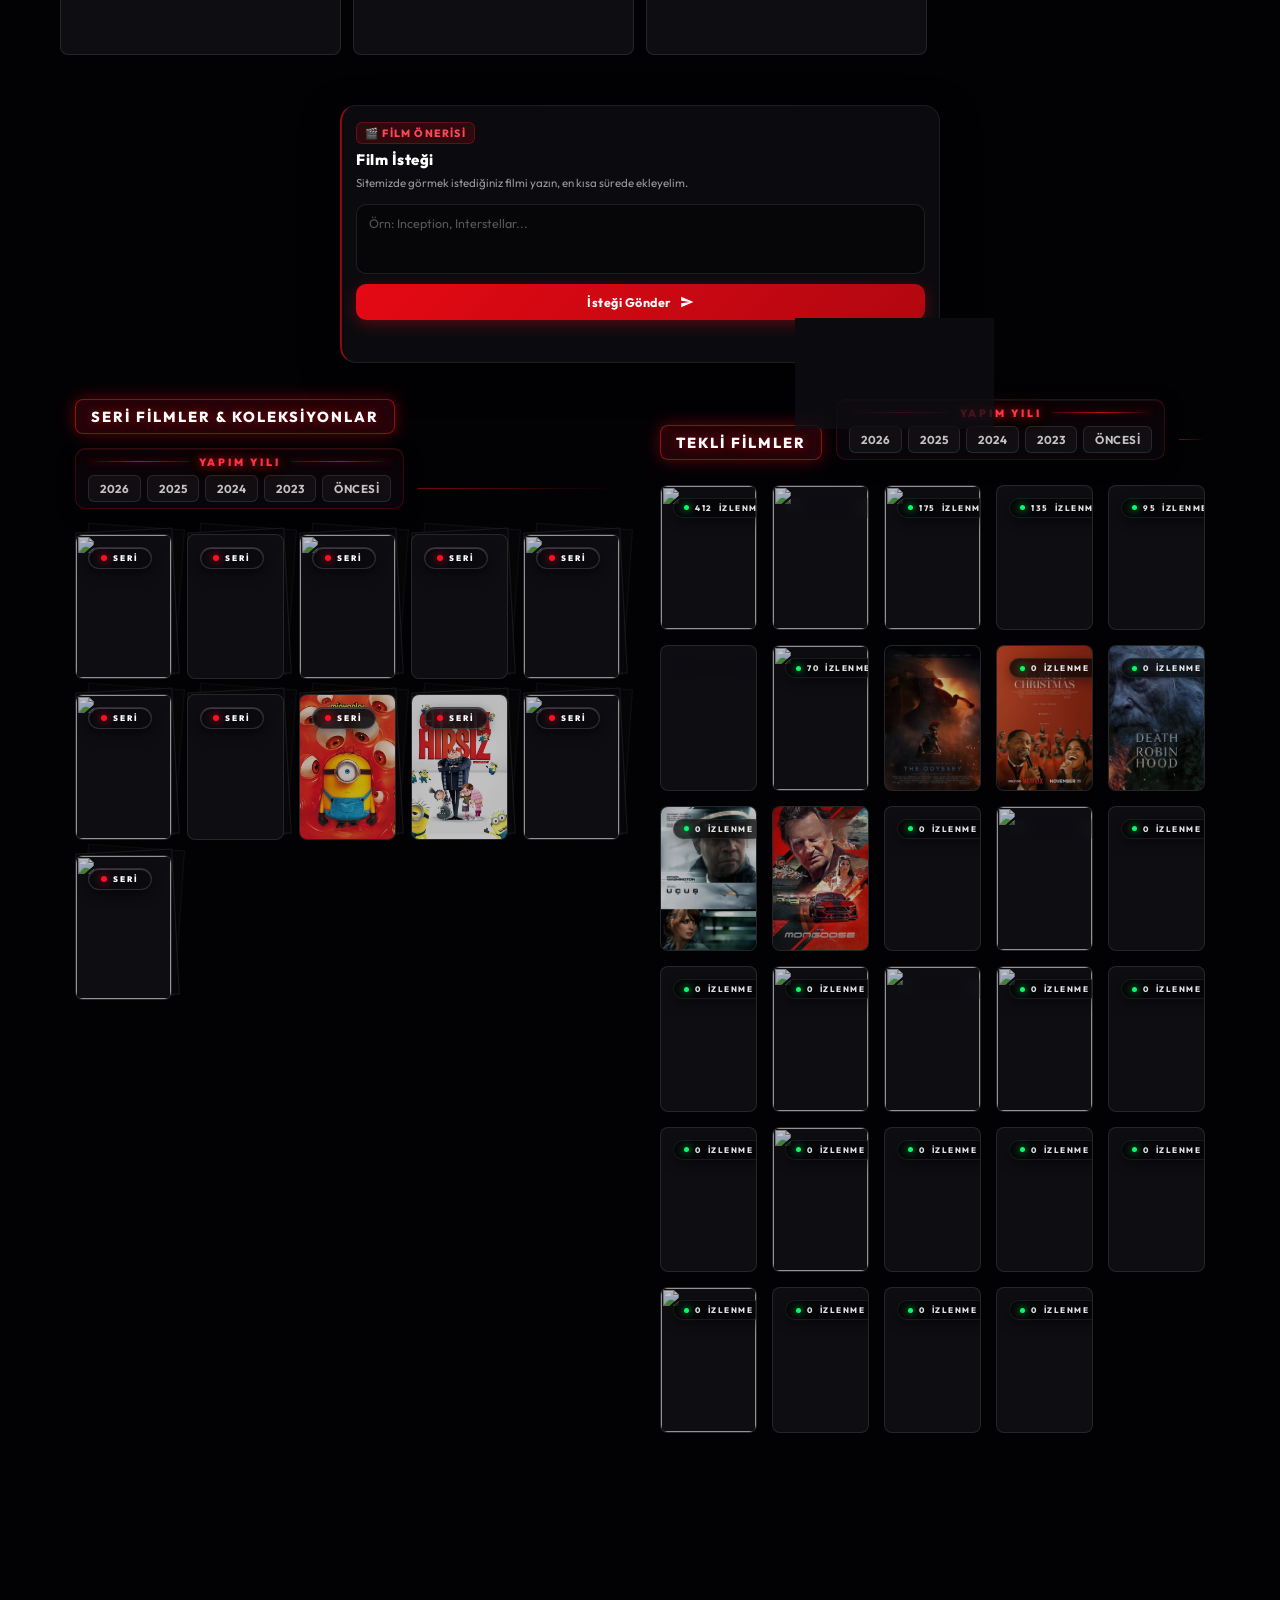
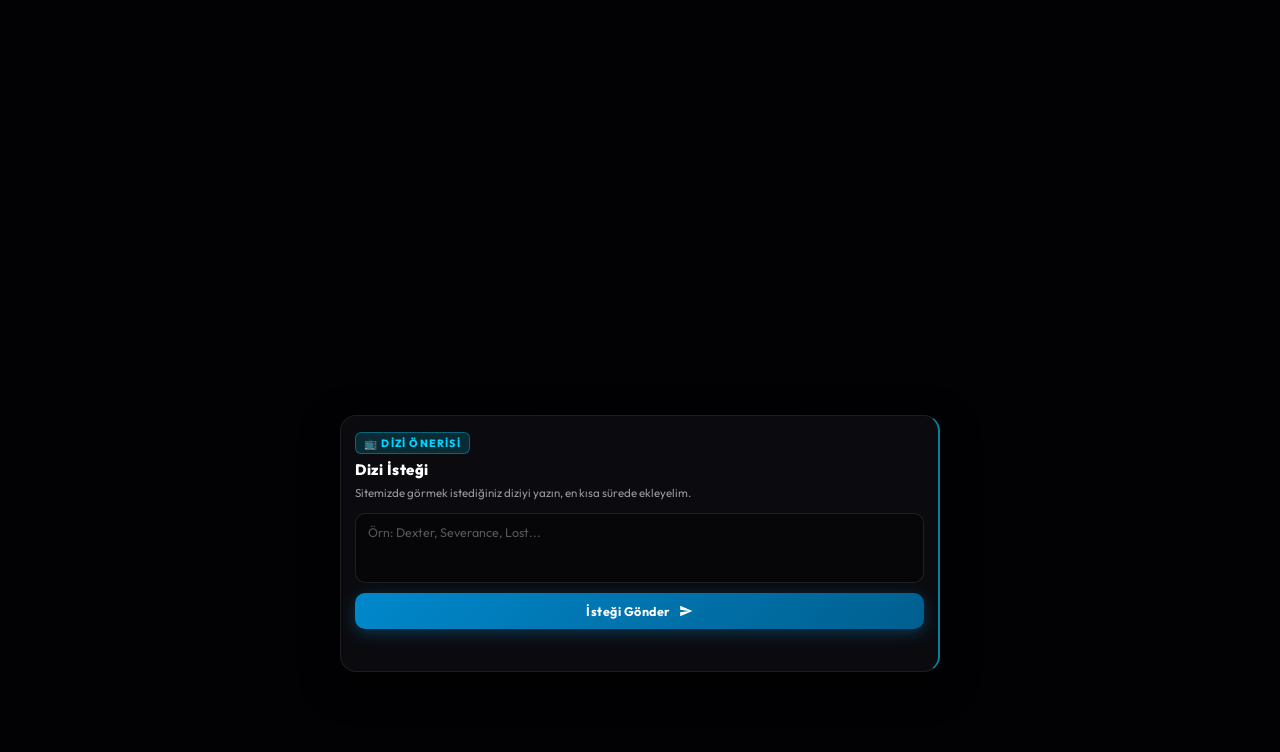
==== commit 677a9c04: "Auto-sync stream links: The Walking Dead S09E09 (Altyazili) -> Msg #1163" ====
--- a/index.html
+++ b/index.html
@@ -1540,7 +1540,7 @@
               "desc": "The Walking Dead 9. Sezon 9. Bölüm.",
               "poster": "assets/img/series/the_walking_dead_main.jpg",
               "file": "https://teach-laden-happy-shaft.trycloudflare.com/stream/1162.mp4",
-              "fileSub": "",
+              "fileSub": "https://teach-laden-happy-shaft.trycloudflare.com/stream/1163.mp4",
               "isYoutube": false
             },
             {
